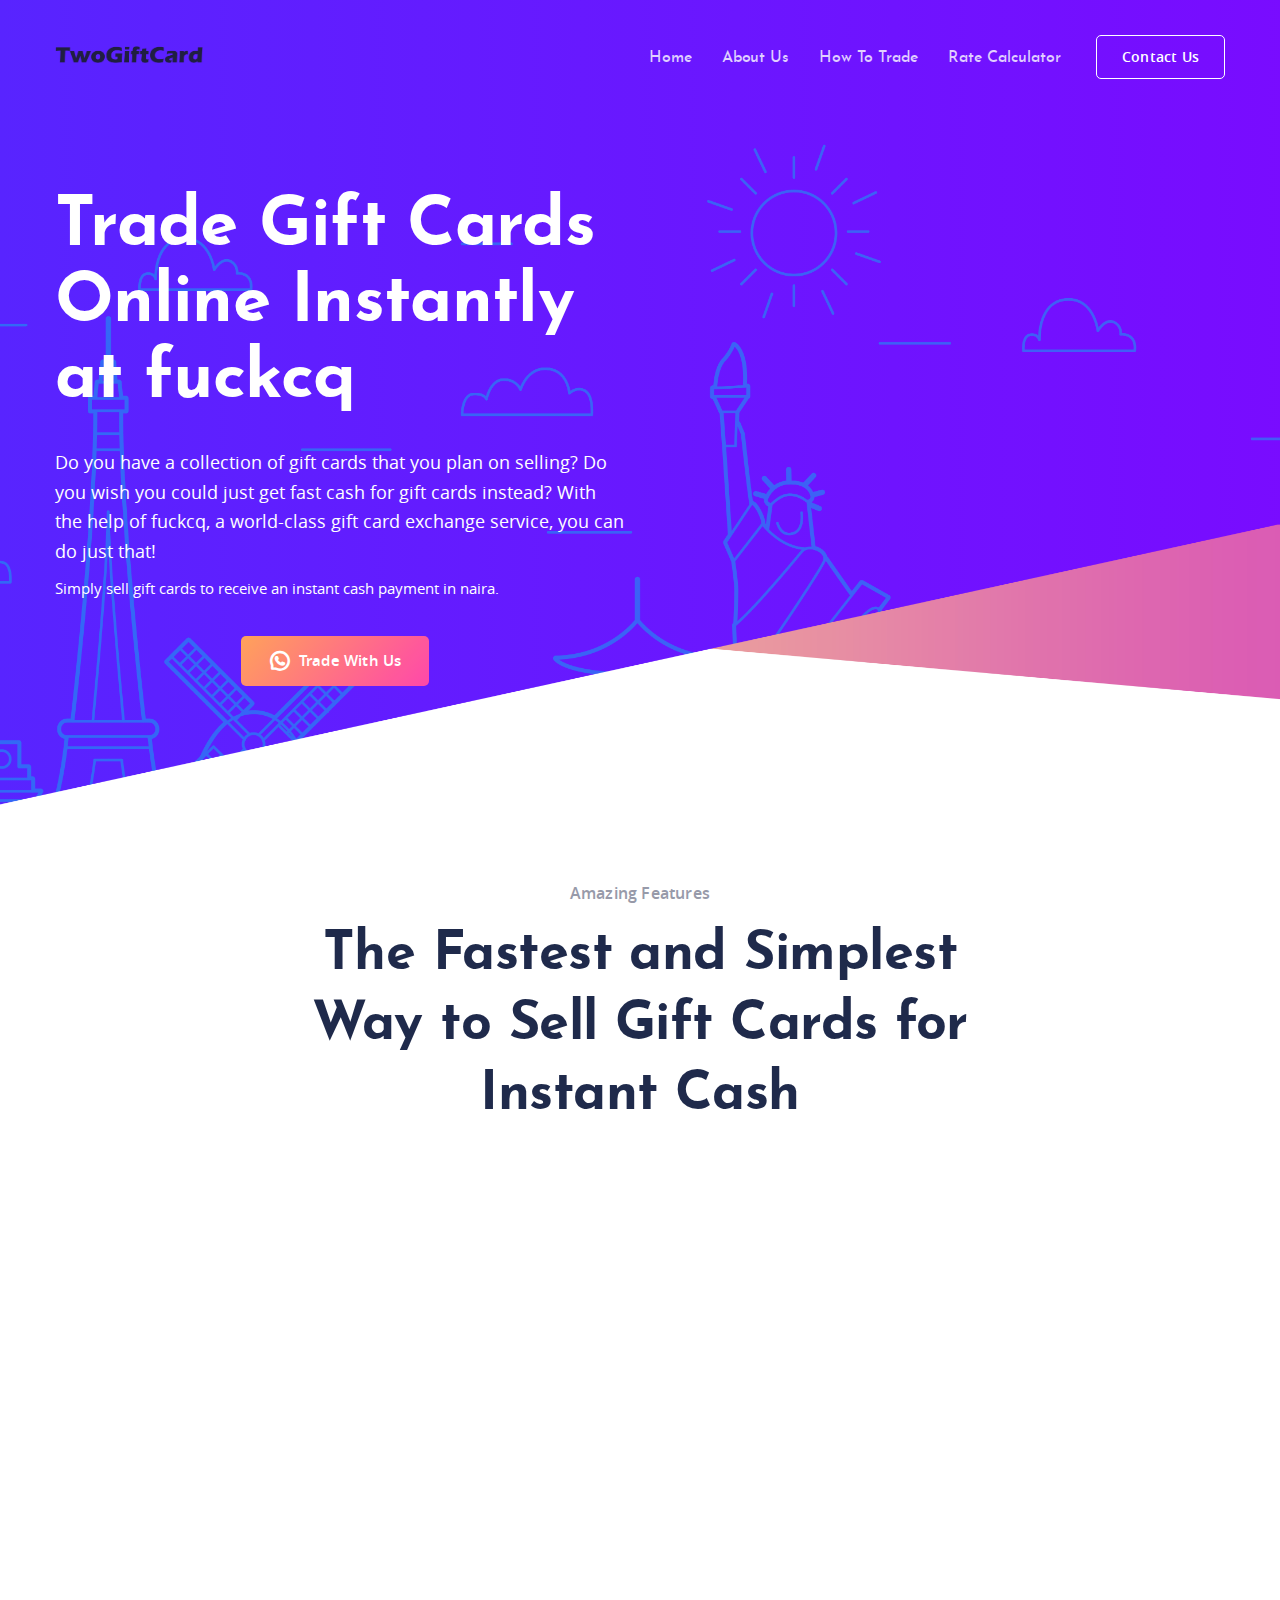
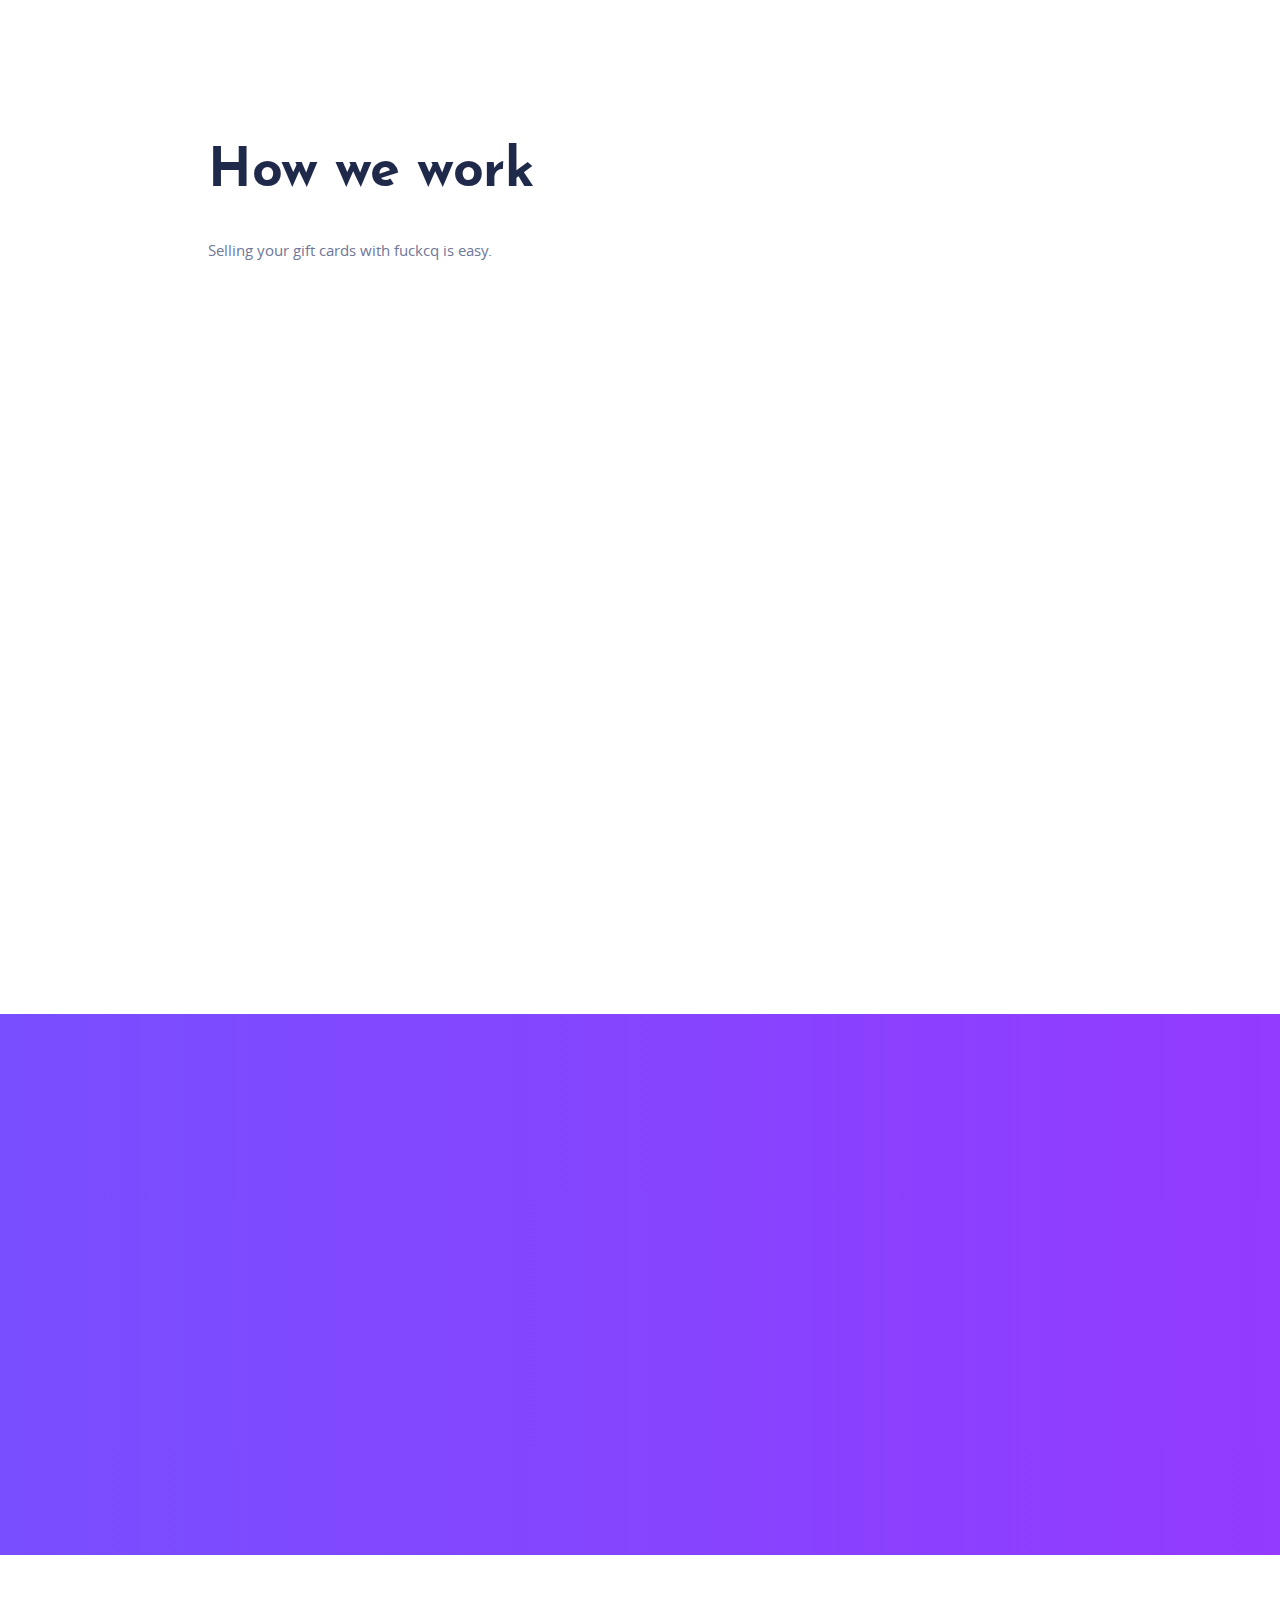
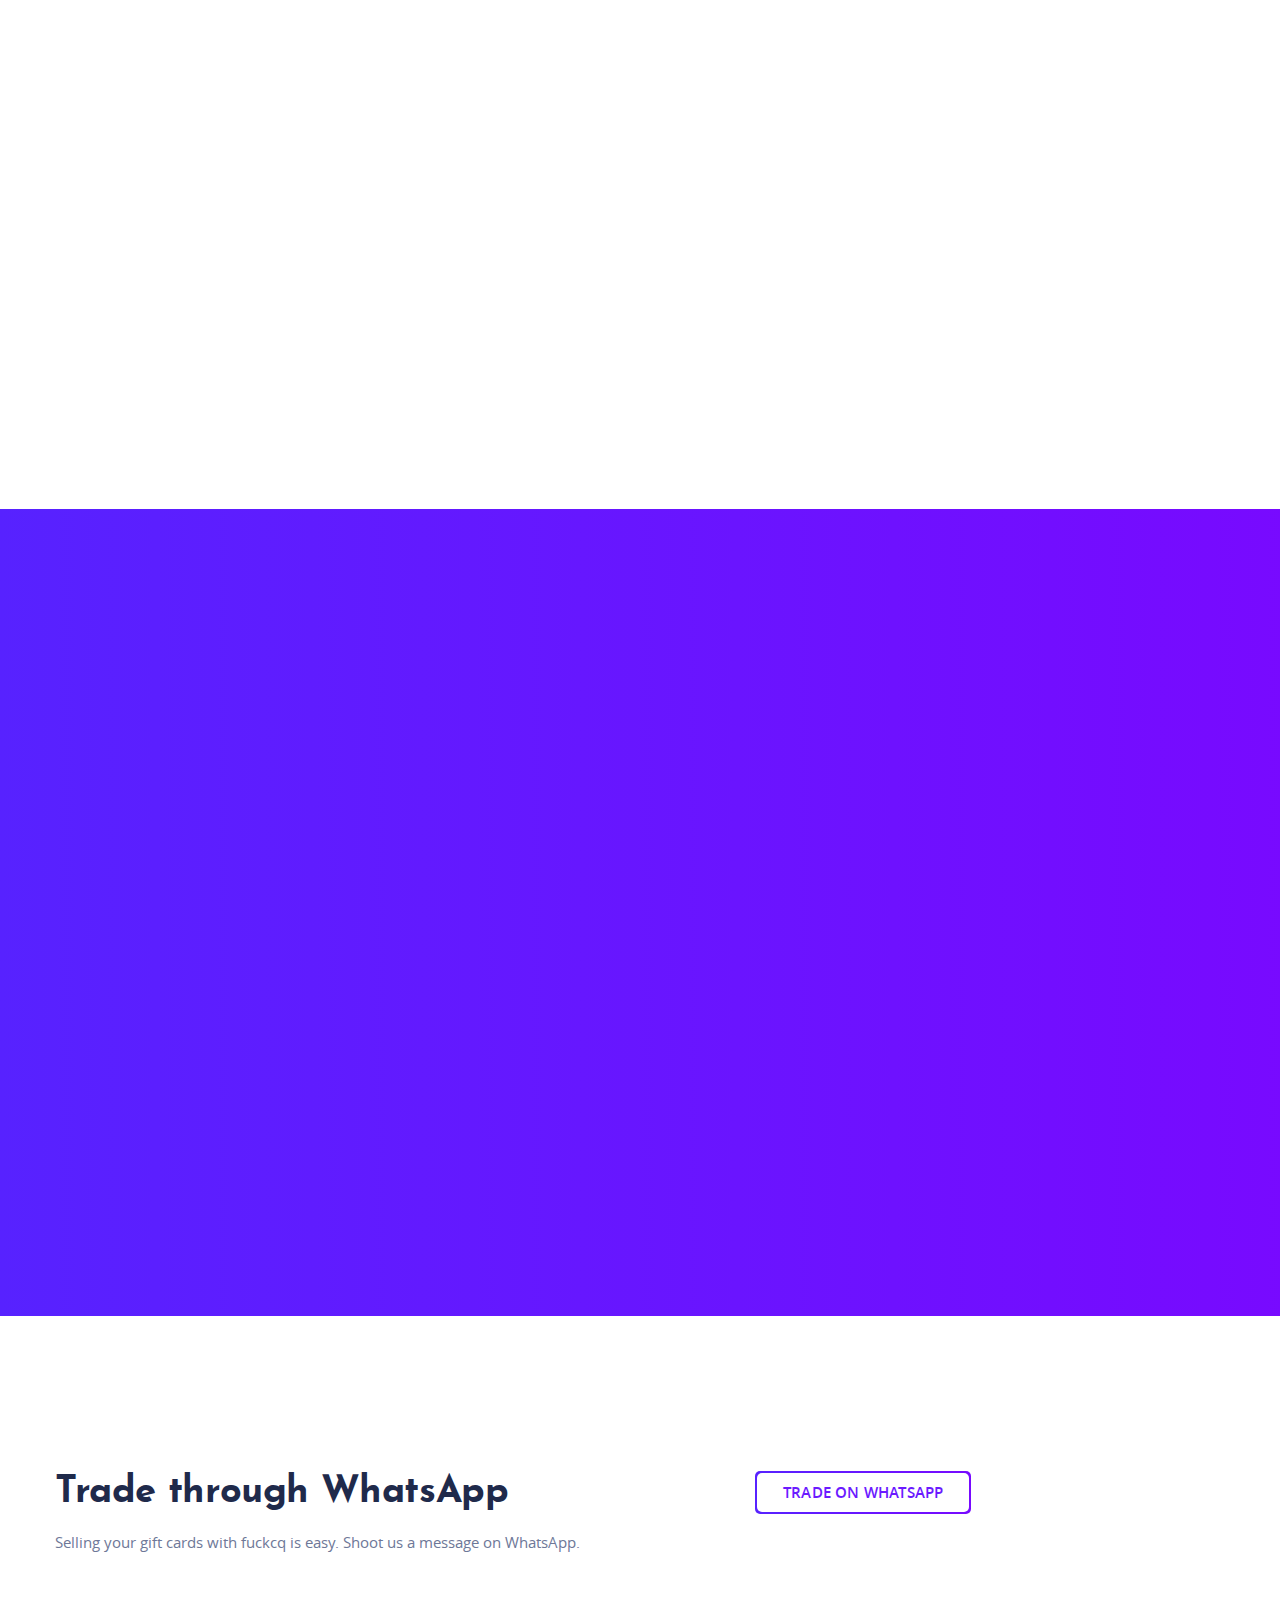
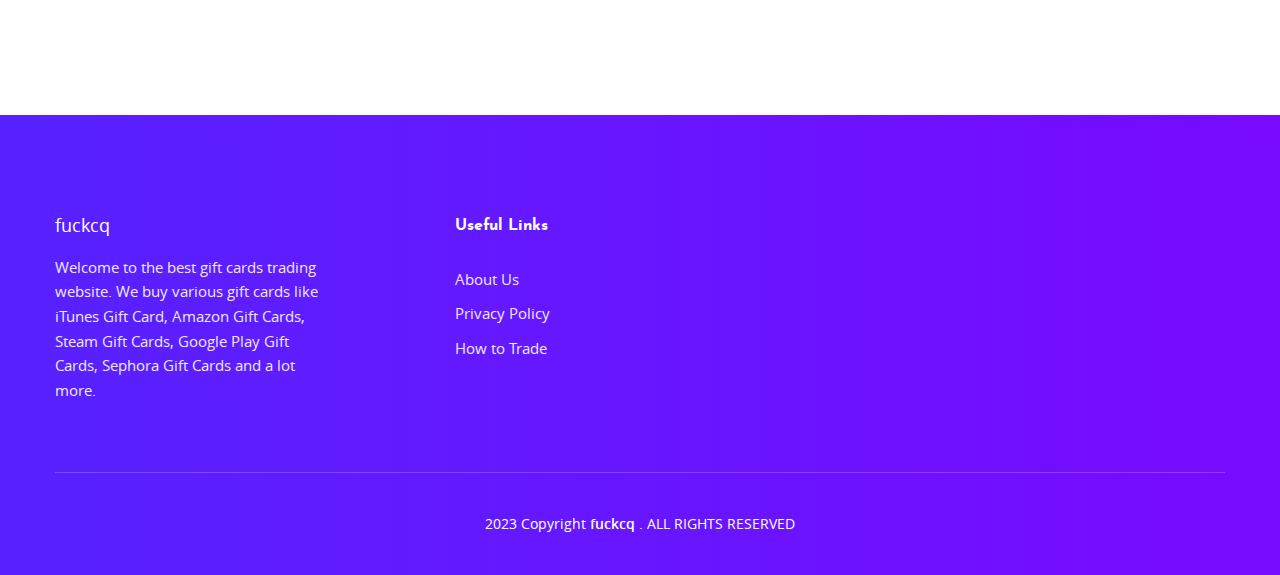
==== index.html @ 1755fe92 "last" ====
<!DOCTYPE html>
<html lang="en">
  <head>
    <title>Best Website to Sell Gift Cards In Nigeria – fuckcq.com</title>
    <meta
      name="description"
      content="Want to sell gift cards in Nigeria for instant cash? Excellent – fuckcq is the best website to trade gift cards online instantly. Simply create an account & get cash."
    />
    <link rel="canonical" href="https://fuckcq.com" />
    <meta charset="utf-8" />
    <meta name="viewport" content="width=device-width, initial-scale=1" />
    <link rel="icon" href="/favicon.ico" />
    <link
      rel="stylesheet"
      type="text/css"
      href="static/css/vendor.bundle.css"
    />
    <link rel="stylesheet" type="text/css" href="static/css/style.css" />
    <link
      rel="stylesheet"
      type="text/css"
      href="static/css/themify-icons.css"
    />
    <link
      rel="stylesheet"
      type="text/css"
      href="static/css/iconfont.css"
    />
  </head>

  <body data-spy="scroll" data-target="#navbar" data-offset="70">
    <!-- Preloader -->
    <div id="preloader">
      <div id="status">&nbsp;</div>
    </div>
    <!--  -->

    <!-- header -->
    <header>
      <!-- navbar -->
      <nav
        id="navbar"
        class="navbar navbar-custom navbar-fixed-top"
        data-spy="affix"
        data-offset-top="70"
      >
        <div class="container">
          <div class="row">
            <!-- Brand and toggle get grouped for better mobile display -->
            <div class="navbar-header page-scroll">
              <button
                type="button"
                class="navbar-toggle"
                data-toggle="collapse"
                data-target="#bs-example-navbar-collapse-1"
              >
                <i class="iconfont icon-bars"></i>
              </button>

              <a
                class="navbar-brand page-scroll logo-light"
                href="https://fuckcq.com"
                ><img alt="" style="height: 40px" src="static/picture/two.png"
              /></a>
              <a
                class="navbar-brand page-scroll logo-clr"
                href="https://fuckcq.com"
                ><img alt="" style="height: 40px" src="static/picture/two.png"
              /></a>
            </div>

            <!-- Collect the nav links, forms, and other content for toggling -->
            <div
              class="collapse navbar-collapse"
              id="bs-example-navbar-collapse-1"
            >
              <div class="right-nav text-right">
                <ul class="nav navbar-nav menu">
                  <li>
                    <a href="/">Home</a>
                  </li>
                  <li>
                    <a href="/about-us.html">About Us</a>
                  </li>
                  <li>
                    <a href="/how-to-trade.html">How To Trade</a>
                  </li>
                  <li>
                    <a href="/rate-calculator.html">Rate Calculator</a>
                  </li>
                </ul>
                <div class="nav-btn">
                  <a
                    href="https://wa.me/message/PPYPFUT46HG2O1"
                    class="btn btn-border"
                    >Contact Us</a
                  >
                </div>
              </div>
            </div>
            <!-- /.navbar-collapse -->
          </div>
        </div>
      </nav>
      <!-- End navbar -->

      <!-- banner -->
      <div id="home" class="hero grdnt-blue style-angle bg-trans-1">
        <div class="container">
          <div class="row hero-content">
            <div class="row">
              <div class="col-sm-6">
                <div class="intro-text light">
                  <h1>Trade Gift Cards Online Instantly at fuckcq</h1>
                  <div class="spce"></div>
                  <p class="large">
                    Do you have a collection of gift cards that you plan on
                    selling? Do you wish you could just get fast cash for gift
                    cards instead? With the help of fuckcq, a world-class
                    gift card exchange service, you can do just that!
                  </p>
                  <p>
                    Simply sell gift cards to receive an instant cash payment in
                    naira.
                  </p>

                  <div
                    class="btn-holder grad-yellow"
                    style="display: flex; justify-content: center"
                  >
                    <a
                      class="btn grdnt-yellow"
                      target="_blank"
                      href="https://wa.me/message/PPYPFUT46HG2O1"
                    >
                      <i class="iconfont icon-whatsapp" aria-hidden="true"></i
                      ><span>Trade with us</span></a
                    
                   >
                  </div>
                </div>
              </div>
            </div>
          </div>
        </div>
      </div>
      <!-- End Banner -->
    </header>
    <!-- End header -->

    <!-- Feature -->
    <section id="feature" class="sec-pad-sm pb-0">
      <div class="container">
        <div
          style="display: flex; justify-content: center; margin-bottom: 15px"
        ></div>
        <div class="row">
          <div
            class="section-text text-center wow animated fadeInUp"
            data-wow-duration="1s"
            data-wow-delay=".2s"
          >
            <p class="meta-head">Amazing Features</p>
            <h3>
              The Fastest and Simplest Way to Sell Gift Cards for Instant Cash
            </h3>
            <div
              style="
                display: flex;
                justify-content: center;
                margin-bottom: 15px;
              "
            ></div>
          </div>
          <div class="items row grad-blue">
            <div class="text-center col-feat shad-item icon-shad">
              <div
                class="col-md-3 col-sm-6 res-margin wow animated fadeInUp"
                data-wow-duration="1.2s"
                data-wow-delay=".2s"
              >
                <div class="item">
                  <div class="icon-md">
                    <span class="ti-layers clr-blue"></span>
                  </div>
                  <div class="spce"></div>
                  <h5>100% Honesty</h5>
                  <p>
                    At fuckcq, integrity is more than just a word. With
                    unparalleled honesty, our agents are determined to providing
                    a fully transparent service to all of our customers.
                  </p>
                </div>
              </div>
              <div
                class="col-md-3 col-sm-6 res-margin wow animated fadeInUp"
                data-wow-duration="1.4s"
                data-wow-delay=".2s"
              >
                <div class="item">
                  <div class="icon-md">
                    <span class="ti-unlock clr-red"></span>
                  </div>
                  <div class="spce"></div>
                  <h5>Smooth Redeem</h5>
                  <p>
                    We offer seamless cash redeeming experience to make sure
                    that you get credited instantly and can access your payment
                    as quickly as possible.
                  </p>
                </div>
              </div>
              <div
                class="col-md-3 col-sm-6 res-margin wow animated fadeInUp"
                data-wow-duration="1.6s"
                data-wow-delay=".2s"
              >
                <div class="item">
                  <div class="icon-md">
                    <span class="ti-time clr-green"></span>
                  </div>
                  <div class="spce"></div>
                  <h5>24/7 Support</h5>
                  <p>
                    We will stay by your side every step of the way to make sure
                    you receive an exceptional customer service experience. Our
                    determined support team is available 24 hours a day, 7 days
                    a week.
                  </p>
                </div>
              </div>
              <div
                class="col-md-3 col-sm-6 res-margin wow animated fadeInUp"
                data-wow-duration="1.8s"
                data-wow-delay=".2s"
              >
                <div class="item">
                  <div class="icon-md clr-cyan">
                    <span class="ti-mobile"></span>
                  </div>
                  <div class="spce"></div>
                  <h5>Communication</h5>
                  <p>
                    We are happy to hear from you, should you have any
                    questions, concerns, or recommendations
                  </p>
                </div>
              </div>
            </div>
          </div>
        </div>
      </div>
    </section>
    <!-- End feature -->

    <!-- Overview -->
    <section id="overview" class="sec-pad-lg">
      <div class="container">
        <div class="row">
          <div class="col-md-10 col-md-offset-1">
            <div
              class="flx-container res-center-sm align-flx-center flx-off-sm row"
            >
              <div class="col-md-5 col-sm-6 res-margin-sm">
                <div class="text">
                  <h3>How we work</h3>
                  <div class="spce"></div>
                  <p>Selling your gift cards with fuckcq is easy.</p>
                  <div class="spce"></div>
                  <div class="right-dir-col grad-blue">
                    <div class="list">
                      <div
                        class="wow animated fadeInUp"
                        data-wow-duration="1s"
                        data-wow-delay=".2s"
                      >
                        <div class="icon-sm clip-txt">
                          <span
                            class="ti-alarm-clock"
                            aria-hidden="true"
                          ></span>
                        </div>
                        <div class="text">
                          <p class="large">
                            <strong>Initiate</strong> To initiate a gift card
                            exchange trade, send us a quick WhatsApp message.
                          </p>
                        </div>
                      </div>
                    </div>
                    <div class="spce"></div>
                    <div class="list">
                      <div
                        class="wow animated fadeInUp"
                        data-wow-duration="1.2s"
                        data-wow-delay=".2s"
                      >
                        <div class="icon-sm clip-txt">
                          <span
                            class="ti-comment-alt"
                            aria-hidden="true"
                          ></span>
                        </div>
                        <div class="text">
                          <p class="large">
                            <strong>Processing</strong> After you initiate the
                            trade, you can sit back and relax while we process
                            your gift cards as quickly as possible, if you
                            require the support or assistance during this
                            process, you can message us on the live chat and a
                            member of our dedicated team will reach out to you
                            within a minute. Once we get in touch, let us know
                            what you need, and your needs will be attended to
                            shortly.
                          </p>
                        </div>
                      </div>
                    </div>
                    <div class="spce"></div>
                    <div class="list">
                      <div
                        class="wow animated fadeInUp"
                        data-wow-duration="1.4s"
                        data-wow-delay=".2s"
                      >
                        <div class="icon-sm clip-txt">
                          <span class="ti-music-alt" aria-hidden="true"></span>
                        </div>
                        <div class="text">
                          <p class="large">
                            <strong>Rates</strong> We offer competitive rates
                            for selling gift cards for cash, rival to nobody
                          </p>
                        </div>
                      </div>
                    </div>
                  </div>
                </div>
              </div>
              <div class="col-sm-6 col-md-5 col-md-offset-1">
                <div
                  class="overview-text wow animated fadeInUp"
                  data-wow-duration="1.2s"
                  data-wow-delay=".2s"
                >
                  <div class="head-bdr">
                    <div class="text grad-blue">
                      <h3>Gift Card Exchange</h3>
                      <p>
                        Whether you are looking to sell gift cards for Amazon,
                        iTunes, Google Play, Sephora, or anything else, our 24/7
                        support team will guide you through the buying and
                        selling process every step of the way.
                      </p>
                      <div class="spce"></div>
                      <div class="row">
                        <div class="col-sm-4">
                          <div class="item text-center">
                            <div class="icon-sm">
                              <span class="ti-comments clip-txt"></span>
                            </div>
                            <h6>Amazon Gift Cards</h6>
                          </div>
                        </div>
                        <div class="col-sm-4">
                          <div class="item text-center">
                            <div class="icon-sm">
                              <span class="ti-control-play clip-txt"></span>
                            </div>
                            <h6>Google Play Gift Cards</h6>
                          </div>
                        </div>
                        <div class="col-sm-4">
                          <div class="item text-center">
                            <div class="icon-sm">
                              <span class="ti-headphone clip-txt"></span>
                            </div>
                            <h6>iTunes Gift Cards</h6>
                          </div>
                        </div>
                        <div class="col-sm-4">
                          <div class="item text-center">
                            <div class="icon-sm">
                              <span
                                class="ti-arrow-circle-right clip-txt"
                              ></span>
                            </div>
                            <h6>Sephora Gift Cards</h6>
                          </div>
                        </div>
                        <div class="col-sm-4">
                          <div class="item text-center">
                            <div class="icon-sm">
                              <span class="ti-apple clip-txt"></span>
                            </div>
                            <h6>Apple Gift Cards</h6>
                          </div>
                        </div>
                        <div class="col-sm-4">
                          <div class="item text-center">
                            <div class="icon-sm">
                              <span class="ti-credit-card clip-txt"></span>
                            </div>
                            <h6>etc</h6>
                          </div>
                        </div>
                      </div>
                    </div>
                  </div>
                </div>
              </div>
            </div>
          </div>
        </div>
      </div>
    </section>
    <!-- // -->

    <!-- video -->
    <section
      class="grdnt-blue parallaxie overly"
      style="background: url('static/images/bg-parallax.jpg')"
    >
      <div class="container sec-pad-lg">
        <div
          class="row wow animated fadeInUp"
          data-wow-duration="1s"
          data-wow-delay=".1s"
        >
          <div class="spce"></div>
          <div class="text-center light">
            <h3>How It Works?</h3>
          </div>
          <div class="col-md-8 col-md-offset-2 sec-pad-sm pb-0 light">
            <div class="row">
              <div class="col-sm-3 col-xs-6 res-margin-sm">
                <div class="item text-center">
                  <div class="icon-sm">
                    <span class="ti-email"></span>
                  </div>
                  <h6>Contact Us</h6>
                </div>
              </div>
              <div class="col-sm-3 col-xs-6 res-margin-sm">
                <div class="item text-center">
                  <div class="icon-sm">
                    <span class="ti-power-off"></span>
                  </div>
                  <h6>Place Order</h6>
                </div>
              </div>
              <div class="col-sm-3 col-xs-6 res-margin-sm">
                <div class="item text-center">
                  <div class="icon-sm">
                    <span class="ti-comments-smiley"></span>
                  </div>
                  <h6>Wait</h6>
                </div>
              </div>
              <div class="col-sm-3 col-xs-6 res-margin-sm">
                <div class="item text-center">
                  <div class="icon-sm">
                    <span class="ti-rocket"></span>
                  </div>
                  <h6>Get Payment</h6>
                </div>
              </div>
            </div>
          </div>
        </div>
      </div>
    </section>
    <!-- End video -->

    <!-- FAQS-->
    <section class="sec-pad pt-3 grad-blue">
      <div class="container">
        <div class="row">
          <div class="row">
            <div
              class="text col-md-5 res-margin wow animated fadeInUp"
              data-wow-duration="1s"
              data-wow-delay=".2s"
            >
              <div class="head-bdr">
                <div class="text">
                  <h4>Frequently asked quetions</h4>
                  <p class="large">Get answers to your question</p>
                </div>
              </div>
            </div>
            <div
              class="col-md-6 col-md-offset-1 faq wow animated fadeInUp"
              data-wow-duration="1.2s"
              data-wow-delay=".2s"
            >
              <div
                class="panel-group res-margin"
                id="accordion"
                role="tablist"
                aria-multiselectable="true"
              >
                <div class="panel panel-default">
                  <div class="panel-heading" role="tab" id="headingOne">
                    <h4 class="panel-title">
                      <a
                        role="button"
                        data-toggle="collapse"
                        data-parent="#accordion"
                        href="#collapseOne"
                        aria-expanded="true"
                        aria-controls="collapseOne"
                        class=""
                      >
                        <i class="more-less glyphicon glyphicon-minus"></i>
                        What gift cards can I sell?
                      </a>
                    </h4>
                  </div>
                  <div
                    id="collapseOne"
                    class="panel-collapse collapse in"
                    role="tabpanel"
                    aria-labelledby="headingOne"
                  >
                    <div class="panel-body">
                      <p>
                        You can sell any gift card, including gift cards for
                        Amazon, eBay, iTunes, Sephora, JCPenny, Nordstrom, Apple
                        Store, Google Play, Steam Wallet, Saks Fifth, Vanilla,
                        Walmart, and more!
                      </p>
                    </div>
                  </div>
                </div>
                <div class="panel panel-default">
                  <div class="panel-heading" role="tab" id="headingTwo">
                    <h4 class="panel-title">
                      <a
                        role="button"
                        data-toggle="collapse"
                        data-parent="#accordion"
                        href="#collapseTwo"
                        aria-expanded="true"
                        aria-controls="collapseOne"
                        class="collapsed"
                      >
                        <i class="more-less glyphicon glyphicon-plus"></i>
                        How soon will I receive my money after trading a gift
                        card?
                      </a>
                    </h4>
                  </div>
                  <div
                    id="collapseTwo"
                    class="panel-collapse collapse"
                    role="tabpanel"
                    aria-labelledby="headingTwo"
                  >
                    <div class="panel-body">
                      <p>
                        We aim to complete all the trades as soon as possible,
                        and all the payments are sent directly to your naira
                        bank account right after the trade is successfully
                        completed. However, certain types of gift cards (for
                        example, gift cards for Nordstrom, Sephora, and Apple
                        Store) take a little longer to use.
                      </p>
                    </div>
                  </div>
                </div>
                <div class="panel panel-default">
                  <div class="panel-heading" role="tab" id="headingThree">
                    <h4 class="panel-title">
                      <a
                        role="button"
                        data-toggle="collapse"
                        data-parent="#accordion"
                        href="#collapseThree"
                        aria-expanded="true"
                        aria-controls="collapseOne"
                        class="collapsed"
                      >
                        <i class="more-less glyphicon glyphicon-plus"></i>
                        How Can I Trust This?
                      </a>
                    </h4>
                  </div>
                  <div
                    id="collapseThree"
                    class="panel-collapse collapse"
                    role="tabpanel"
                    aria-labelledby="headingThree"
                  >
                    <div class="panel-body">
                      <p>
                        At fuckcq, we place an emphasis on unparalleled
                        integrity and quality of work. We are a team of highly
                        skilled and experienced professionals, and our expertise
                        has been recognized by several newspapers and prominent
                        social media accounts. You can review our home page to
                        learn more.
                      </p>
                    </div>
                  </div>
                </div>
              </div>
            </div>
          </div>
        </div>
      </div>
    </section>
    <!--  -->

    <!-- Testimonial -->
    <section class="sec-pad-lg grdnt-blue">
      <div class="container">
        <div class="section-text text-center light">
          <div
            class="section-text text-center wow animated fadeInUp"
            data-wow-duration="1s"
            data-wow-delay=".2s"
          >
            <p class="meta-head">Testimonial</p>
            <h3>50k+ users love our platform.</h3>
          </div>
        </div>
        <div
          class="owl-carousel col-md-8 col-md-offset-2 quote wow animated fadeInUp"
          data-wow-duration="1.2s"
          data-wow-delay=".2s"
        >
          <div class="quote-item">
            <div class="quote-text bg-gray">
              <div class="rating">
                <ul class="rating-list">
                  <li><i class="icon iconfont icon-star" aria-hidden="true"></i></li>
                  <li><i class="icon iconfont icon-star" aria-hidden="true"></i></li>
                  <li><i class="icon iconfont icon-star" aria-hidden="true"></i></li>
                  <li><i class="icon iconfont icon-star" aria-hidden="true"></i></li>
                  <li><i class="icon iconfont icon-star" aria-hidden="true"></i></li>
                  <li>
                    <p>(5)</p>
                  </li>
                </ul>
              </div>
              <p>
                “I had the best experience in trading my iTunes gift cards with
                these guys, I am surely going to turn them into my personal
                loader.”
              </p>
              <div class="spce"></div>
              <div class="profile clearfix">
                <h6 class="heading">Bucheee</h6>
                <p>Trader</p>
              </div>
            </div>
            <div class="profile-img">
              <img alt="" src="static/picture/profile-img.jpg" />
            </div>
          </div>
          <div class="quote-item">
            <div class="quote-text bg-gray">
              <div class="rating">
                <ul class="rating-list">
                  <li><i class="icon iconfont icon-star" aria-hidden="true"></i></li>
                  <li><i class="icon iconfont icon-star" aria-hidden="true"></i></li>
                  <li><i class="icon iconfont icon-star" aria-hidden="true"></i></li>
                  <li><i class="icon iconfont icon-star" aria-hidden="true"></i></li>
                  <li><i class="icon iconfont icon-star" aria-hidden="true"></i></li>
                  <li>
                    <p>(5)</p>
                  </li>
                </ul>
              </div>
              <p>
                “This is the best exchangers ever, i have tried paxful several
                times but to no avail, You definitely deserve a thumbs up.
                Highly recommended. ”
              </p>
              <div class="spce"></div>
              <div class="profile clearfix">
                <h6 class="heading">Tomade</h6>
                <p>Trader</p>
              </div>
            </div>
            <div class="profile-img">
              <img alt="" src="static/picture/profile-img-2.jpg" />
            </div>
          </div>
          <div class="quote-item">
            <div class="quote-text bg-gray">
              <div class="rating">
                <ul class="rating-list">
                  <li><i class="icon iconfont icon-star" aria-hidden="true"></i></li>
                  <li><i class="icon iconfont icon-star" aria-hidden="true"></i></li>
                  <li><i class="icon iconfont icon-star" aria-hidden="true"></i></li>
                  <li><i class="icon iconfont icon-star" aria-hidden="true"></i></li>
                  <li><i class="icon iconfont icon-star" aria-hidden="true"></i></li>
                  <li>
                    <p>(5)</p>
                  </li>
                </ul>
              </div>
              <p>
                “What i love about you guys is the fact that you are quick to
                respond and pay attention to details, I will definitely keep
                more cards coming. Thanks for the effort you put in. ”
              </p>
              <div class="spce"></div>
              <div class="profile clearfix">
                <h6 class="heading">Adebayo Femi</h6>
                <p>Trader</p>
              </div>
            </div>
            <div class="profile-img">
              <img alt="" src="static/picture/profile-img-3.jpg" />
            </div>
          </div>
        </div>
      </div>
    </section>
    <!-- End testimonial -->

    <!-- download-section -->
    <section>
      <div class="sec-pad-lg" data-stellar-background-ratio="0.5">
        <div class="container">
          <div class="row">
            <div class="row justify-content-around align-items-center">
              <div class="col-md-7">
                <div class="subscribe-content">
                  <h4 class="mb-1">Trade through WhatsApp</h4>
                  <p>
                    Selling your gift cards with fuckcq is easy. Shoot us a
                    message on WhatsApp.
                  </p>
                </div>
              </div>
              <div class="col-md-4">
                <div class="text-lg-right text-sm-left">
                  <a
                    target="_blank"
                    href="https://wa.me/message/PPYPFUT46HG2O1"
                    class="btn grdnt-blue fill"
                    ><span class="clip-txt">TRADE ON WHATSAPP</span></a
                  >
                </div>
              </div>
            </div>
          </div>
        </div>
      </div>
    </section>
    <!-- End download-section -->

    <!-- faq -->

    <!--Footer  -->
    <footer class="footer-wrapper pb-0 grdnt-blue sec-pad light">
      <div class="container footer-content">
        <div class="row">
          <div class="row footer-widget">
            <div class="col-md-3 col-sm-6 res-margin">
              <a class="navbar-brand" href="#"><span>fuckcq</span></a>
              <div class="spce"></div>
              <p>
                Welcome to the best gift cards trading website. We buy various
                gift cards like iTunes Gift Card, Amazon Gift Cards, Steam Gift
                Cards, Google Play Gift Cards, Sephora Gift Cards and a lot
                more.
              </p>
            </div>
            <div class="col-md-2 col-sm-6 col-md-offset-1 res-margin">
              <h6>Useful Links</h6>
              <div class="spce"></div>
              <ul>
                <li><a href="/about-us.html">About Us</a></li>
                <li>
                  <a href="/privacy.html">Privacy Policy</a>
                </li>
                <li>
                  <a href="/how-to-trade.html">How to Trade</a>
                </li>
              </ul>
            </div>
          </div>
          <div class="spce md"></div>
          <div class="spce"></div>
          <div class="copyright text-center light">
            2023 Copyright <strong>fuckcq</strong> . ALL RIGHTS RESERVED
          </div>
        </div>
      </div>
    </footer>
    <!-- End Footer -->

    <!-- script -->
    <script src="static/js/vendor.bundle.js"></script>
    <script src="static/js/script.js"></script>
  <!-- Cloudflare Pages Analytics --><script defer src='static/js/beacon.min.js' data-cf-beacon='{"token": "79a20c894bab469280f5611bac0e7181"}'></script><!-- Cloudflare Pages Analytics --></body>
</html>
---- static/css/vendor.bundle.css ----
@charset "UTF-8";
/*!* animate.css -http://daneden.me/animate * Version - 3.5.2 * Licensed under the MIT license - http://opensource.org/licenses/MIT*
 * Copyright (c) 2017 Daniel Eden */
.animated{animation-duration:1s;animation-fill-mode:both}.animated.infinite{animation-iteration-count:infinite}.animated.hinge{animation-duration:2s}.animated.bounceIn,.animated.bounceOut,.animated.flipOutX,.animated.flipOutY{animation-duration:.75s}@keyframes bounce{0%,20%,53%,80%,to{animation-timing-function:cubic-bezier(.215,.61,.355,1);transform:translateZ(0)}40%,43%{animation-timing-function:cubic-bezier(.755,.05,.855,.06);transform:translate3d(0,-30px,0)}70%{animation-timing-function:cubic-bezier(.755,.05,.855,.06);transform:translate3d(0,-15px,0)}90%{transform:translate3d(0,-4px,0)}}.bounce{animation-name:bounce;transform-origin:center bottom}@keyframes flash{0%,50%,to{opacity:1}25%,75%{opacity:0}}.flash{animation-name:flash}@keyframes pulse{0%{transform:scaleX(1)}50%{transform:scale3d(1.05,1.05,1.05)}to{transform:scaleX(1)}}.pulse{animation-name:pulse}@keyframes rubberBand{0%{transform:scaleX(1)}30%{transform:scale3d(1.25,.75,1)}40%{transform:scale3d(.75,1.25,1)}50%{transform:scale3d(1.15,.85,1)}65%{transform:scale3d(.95,1.05,1)}75%{transform:scale3d(1.05,.95,1)}to{transform:scaleX(1)}}.rubberBand{animation-name:rubberBand}@keyframes shake{0%,to{transform:translateZ(0)}10%,30%,50%,70%,90%{transform:translate3d(-10px,0,0)}20%,40%,60%,80%{transform:translate3d(10px,0,0)}}.shake{animation-name:shake}@keyframes headShake{0%{transform:translateX(0)}6.5%{transform:translateX(-6px) rotateY(-9deg)}18.5%{transform:translateX(5px) rotateY(7deg)}31.5%{transform:translateX(-3px) rotateY(-5deg)}43.5%{transform:translateX(2px) rotateY(3deg)}50%{transform:translateX(0)}}.headShake{animation-timing-function:ease-in-out;animation-name:headShake}@keyframes swing{20%{transform:rotate(15deg)}40%{transform:rotate(-10deg)}60%{transform:rotate(5deg)}80%{transform:rotate(-5deg)}to{transform:rotate(0deg)}}.swing{transform-origin:top center;animation-name:swing}@keyframes tada{0%{transform:scaleX(1)}10%,20%{transform:scale3d(.9,.9,.9) rotate(-3deg)}30%,50%,70%,90%{transform:scale3d(1.1,1.1,1.1) rotate(3deg)}40%,60%,80%{transform:scale3d(1.1,1.1,1.1) rotate(-3deg)}to{transform:scaleX(1)}}.tada{animation-name:tada}@keyframes wobble{0%{transform:none}15%{transform:translate3d(-25%,0,0) rotate(-5deg)}30%{transform:translate3d(20%,0,0) rotate(3deg)}45%{transform:translate3d(-15%,0,0) rotate(-3deg)}60%{transform:translate3d(10%,0,0) rotate(2deg)}75%{transform:translate3d(-5%,0,0) rotate(-1deg)}to{transform:none}}.wobble{animation-name:wobble}@keyframes jello{0%,11.1%,to{transform:none}22.2%{transform:skewX(-12.5deg) skewY(-12.5deg)}33.3%{transform:skewX(6.25deg) skewY(6.25deg)}44.4%{transform:skewX(-3.125deg) skewY(-3.125deg)}55.5%{transform:skewX(1.5625deg) skewY(1.5625deg)}66.6%{transform:skewX(-.78125deg) skewY(-.78125deg)}77.7%{transform:skewX(.390625deg) skewY(.390625deg)}88.8%{transform:skewX(-.1953125deg) skewY(-.1953125deg)}}.jello{animation-name:jello;transform-origin:center}@keyframes bounceIn{0%,20%,40%,60%,80%,to{animation-timing-function:cubic-bezier(.215,.61,.355,1)}0%{opacity:0;transform:scale3d(.3,.3,.3)}20%{transform:scale3d(1.1,1.1,1.1)}40%{transform:scale3d(.9,.9,.9)}60%{opacity:1;transform:scale3d(1.03,1.03,1.03)}80%{transform:scale3d(.97,.97,.97)}to{opacity:1;transform:scaleX(1)}}.bounceIn{animation-name:bounceIn}@keyframes bounceInDown{0%,60%,75%,90%,to{animation-timing-function:cubic-bezier(.215,.61,.355,1)}0%{opacity:0;transform:translate3d(0,-3000px,0)}60%{opacity:1;transform:translate3d(0,25px,0)}75%{transform:translate3d(0,-10px,0)}90%{transform:translate3d(0,5px,0)}to{transform:none}}.bounceInDown{animation-name:bounceInDown}@keyframes bounceInLeft{0%,60%,75%,90%,to{animation-timing-function:cubic-bezier(.215,.61,.355,1)}0%{opacity:0;transform:translate3d(-3000px,0,0)}60%{opacity:1;transform:translate3d(25px,0,0)}75%{transform:translate3d(-10px,0,0)}90%{transform:translate3d(5px,0,0)}to{transform:none}}.bounceInLeft{animation-name:bounceInLeft}@keyframes bounceInRight{0%,60%,75%,90%,to{animation-timing-function:cubic-bezier(.215,.61,.355,1)}0%{opacity:0;transform:translate3d(3000px,0,0)}60%{opacity:1;transform:translate3d(-25px,0,0)}75%{transform:translate3d(10px,0,0)}90%{transform:translate3d(-5px,0,0)}to{transform:none}}.bounceInRight{animation-name:bounceInRight}@keyframes bounceInUp{0%,60%,75%,90%,to{animation-timing-function:cubic-bezier(.215,.61,.355,1)}0%{opacity:0;transform:translate3d(0,3000px,0)}60%{opacity:1;transform:translate3d(0,-20px,0)}75%{transform:translate3d(0,10px,0)}90%{transform:translate3d(0,-5px,0)}to{transform:translateZ(0)}}.bounceInUp{animation-name:bounceInUp}@keyframes bounceOut{20%{transform:scale3d(.9,.9,.9)}50%,55%{opacity:1;transform:scale3d(1.1,1.1,1.1)}to{opacity:0;transform:scale3d(.3,.3,.3)}}.bounceOut{animation-name:bounceOut}@keyframes bounceOutDown{20%{transform:translate3d(0,10px,0)}40%,45%{opacity:1;transform:translate3d(0,-20px,0)}to{opacity:0;transform:translate3d(0,2000px,0)}}.bounceOutDown{animation-name:bounceOutDown}@keyframes bounceOutLeft{20%{opacity:1;transform:translate3d(20px,0,0)}to{opacity:0;transform:translate3d(-2000px,0,0)}}.bounceOutLeft{animation-name:bounceOutLeft}@keyframes bounceOutRight{20%{opacity:1;transform:translate3d(-20px,0,0)}to{opacity:0;transform:translate3d(2000px,0,0)}}.bounceOutRight{animation-name:bounceOutRight}@keyframes bounceOutUp{20%{transform:translate3d(0,-10px,0)}40%,45%{opacity:1;transform:translate3d(0,20px,0)}to{opacity:0;transform:translate3d(0,-2000px,0)}}.bounceOutUp{animation-name:bounceOutUp}@keyframes fadeIn{0%{opacity:0}to{opacity:1}}.fadeIn{animation-name:fadeIn}@keyframes fadeInDown{0%{opacity:0;transform:translate3d(0,-100%,0)}to{opacity:1;transform:none}}.fadeInDown{animation-name:fadeInDown}@keyframes fadeInDownBig{0%{opacity:0;transform:translate3d(0,-2000px,0)}to{opacity:1;transform:none}}.fadeInDownBig{animation-name:fadeInDownBig}@keyframes fadeInLeft{0%{opacity:0;transform:translate3d(-100%,0,0)}to{opacity:1;transform:none}}.fadeInLeft{animation-name:fadeInLeft}@keyframes fadeInLeftBig{0%{opacity:0;transform:translate3d(-2000px,0,0)}to{opacity:1;transform:none}}.fadeInLeftBig{animation-name:fadeInLeftBig}@keyframes fadeInRight{0%{opacity:0;transform:translate3d(100%,0,0)}to{opacity:1;transform:none}}.fadeInRight{animation-name:fadeInRight}@keyframes fadeInRightBig{0%{opacity:0;transform:translate3d(2000px,0,0)}to{opacity:1;transform:none}}.fadeInRightBig{animation-name:fadeInRightBig}@keyframes fadeInUp{0%{opacity:0;transform:translate3d(0,100%,0)}to{opacity:1;transform:none}}.fadeInUp{animation-name:fadeInUp}@keyframes fadeInUpBig{0%{opacity:0;transform:translate3d(0,2000px,0)}to{opacity:1;transform:none}}.fadeInUpBig{animation-name:fadeInUpBig}@keyframes fadeOut{0%{opacity:1}to{opacity:0}}.fadeOut{animation-name:fadeOut}@keyframes fadeOutDown{0%{opacity:1}to{opacity:0;transform:translate3d(0,100%,0)}}.fadeOutDown{animation-name:fadeOutDown}@keyframes fadeOutDownBig{0%{opacity:1}to{opacity:0;transform:translate3d(0,2000px,0)}}.fadeOutDownBig{animation-name:fadeOutDownBig}@keyframes fadeOutLeft{0%{opacity:1}to{opacity:0;transform:translate3d(-100%,0,0)}}.fadeOutLeft{animation-name:fadeOutLeft}@keyframes fadeOutLeftBig{0%{opacity:1}to{opacity:0;transform:translate3d(-2000px,0,0)}}.fadeOutLeftBig{animation-name:fadeOutLeftBig}@keyframes fadeOutRight{0%{opacity:1}to{opacity:0;transform:translate3d(100%,0,0)}}.fadeOutRight{animation-name:fadeOutRight}@keyframes fadeOutRightBig{0%{opacity:1}to{opacity:0;transform:translate3d(2000px,0,0)}}.fadeOutRightBig{animation-name:fadeOutRightBig}@keyframes fadeOutUp{0%{opacity:1}to{opacity:0;transform:translate3d(0,-100%,0)}}.fadeOutUp{animation-name:fadeOutUp}@keyframes fadeOutUpBig{0%{opacity:1}to{opacity:0;transform:translate3d(0,-2000px,0)}}.fadeOutUpBig{animation-name:fadeOutUpBig}@keyframes flip{0%{transform:perspective(400px) rotateY(-1turn);animation-timing-function:ease-out}40%{transform:perspective(400px) translateZ(150px) rotateY(-190deg);animation-timing-function:ease-out}50%{transform:perspective(400px) translateZ(150px) rotateY(-170deg);animation-timing-function:ease-in}80%{transform:perspective(400px) scale3d(.95,.95,.95);animation-timing-function:ease-in}to{transform:perspective(400px);animation-timing-function:ease-in}}.animated.flip{-webkit-backface-visibility:visible;backface-visibility:visible;animation-name:flip}@keyframes flipInX{0%{transform:perspective(400px) rotateX(90deg);animation-timing-function:ease-in;opacity:0}40%{transform:perspective(400px) rotateX(-20deg);animation-timing-function:ease-in}60%{transform:perspective(400px) rotateX(10deg);opacity:1}80%{transform:perspective(400px) rotateX(-5deg)}to{transform:perspective(400px)}}.flipInX{-webkit-backface-visibility:visible!important;backface-visibility:visible!important;animation-name:flipInX}@keyframes flipInY{0%{transform:perspective(400px) rotateY(90deg);animation-timing-function:ease-in;opacity:0}40%{transform:perspective(400px) rotateY(-20deg);animation-timing-function:ease-in}60%{transform:perspective(400px) rotateY(10deg);opacity:1}80%{transform:perspective(400px) rotateY(-5deg)}to{transform:perspective(400px)}}.flipInY{-webkit-backface-visibility:visible!important;backface-visibility:visible!important;animation-name:flipInY}@keyframes flipOutX{0%{transform:perspective(400px)}30%{transform:perspective(400px) rotateX(-20deg);opacity:1}to{transform:perspective(400px) rotateX(90deg);opacity:0}}.flipOutX{animation-name:flipOutX;-webkit-backface-visibility:visible!important;backface-visibility:visible!important}@keyframes flipOutY{0%{transform:perspective(400px)}30%{transform:perspective(400px) rotateY(-15deg);opacity:1}to{transform:perspective(400px) rotateY(90deg);opacity:0}}.flipOutY{-webkit-backface-visibility:visible!important;backface-visibility:visible!important;animation-name:flipOutY}@keyframes lightSpeedIn{0%{transform:translate3d(100%,0,0) skewX(-30deg);opacity:0}60%{transform:skewX(20deg);opacity:1}80%{transform:skewX(-5deg);opacity:1}to{transform:none;opacity:1}}.lightSpeedIn{animation-name:lightSpeedIn;animation-timing-function:ease-out}@keyframes lightSpeedOut{0%{opacity:1}to{transform:translate3d(100%,0,0) skewX(30deg);opacity:0}}.lightSpeedOut{animation-name:lightSpeedOut;animation-timing-function:ease-in}@keyframes rotateIn{0%{transform-origin:center;transform:rotate(-200deg);opacity:0}to{transform-origin:center;transform:none;opacity:1}}.rotateIn{animation-name:rotateIn}@keyframes rotateInDownLeft{0%{transform-origin:left bottom;transform:rotate(-45deg);opacity:0}to{transform-origin:left bottom;transform:none;opacity:1}}.rotateInDownLeft{animation-name:rotateInDownLeft}@keyframes rotateInDownRight{0%{transform-origin:right bottom;transform:rotate(45deg);opacity:0}to{transform-origin:right bottom;transform:none;opacity:1}}.rotateInDownRight{animation-name:rotateInDownRight}@keyframes rotateInUpLeft{0%{transform-origin:left bottom;transform:rotate(45deg);opacity:0}to{transform-origin:left bottom;transform:none;opacity:1}}.rotateInUpLeft{animation-name:rotateInUpLeft}@keyframes rotateInUpRight{0%{transform-origin:right bottom;transform:rotate(-90deg);opacity:0}to{transform-origin:right bottom;transform:none;opacity:1}}.rotateInUpRight{animation-name:rotateInUpRight}@keyframes rotateOut{0%{transform-origin:center;opacity:1}to{transform-origin:center;transform:rotate(200deg);opacity:0}}.rotateOut{animation-name:rotateOut}@keyframes rotateOutDownLeft{0%{transform-origin:left bottom;opacity:1}to{transform-origin:left bottom;transform:rotate(45deg);opacity:0}}.rotateOutDownLeft{animation-name:rotateOutDownLeft}@keyframes rotateOutDownRight{0%{transform-origin:right bottom;opacity:1}to{transform-origin:right bottom;transform:rotate(-45deg);opacity:0}}.rotateOutDownRight{animation-name:rotateOutDownRight}@keyframes rotateOutUpLeft{0%{transform-origin:left bottom;opacity:1}to{transform-origin:left bottom;transform:rotate(-45deg);opacity:0}}.rotateOutUpLeft{animation-name:rotateOutUpLeft}@keyframes rotateOutUpRight{0%{transform-origin:right bottom;opacity:1}to{transform-origin:right bottom;transform:rotate(90deg);opacity:0}}.rotateOutUpRight{animation-name:rotateOutUpRight}@keyframes hinge{0%{transform-origin:top left;animation-timing-function:ease-in-out}20%,60%{transform:rotate(80deg);transform-origin:top left;animation-timing-function:ease-in-out}40%,80%{transform:rotate(60deg);transform-origin:top left;animation-timing-function:ease-in-out;opacity:1}to{transform:translate3d(0,700px,0);opacity:0}}.hinge{animation-name:hinge}@keyframes jackInTheBox{0%{opacity:0;transform:scale(.1) rotate(30deg);transform-origin:center bottom}50%{transform:rotate(-10deg)}70%{transform:rotate(3deg)}to{opacity:1;transform:scale(1)}}.jackInTheBox{animation-name:jackInTheBox}@keyframes rollIn{0%{opacity:0;transform:translate3d(-100%,0,0) rotate(-120deg)}to{opacity:1;transform:none}}.rollIn{animation-name:rollIn}@keyframes rollOut{0%{opacity:1}to{opacity:0;transform:translate3d(100%,0,0) rotate(120deg)}}.rollOut{animation-name:rollOut}@keyframes zoomIn{0%{opacity:0;transform:scale3d(.3,.3,.3)}50%{opacity:1}}.zoomIn{animation-name:zoomIn}@keyframes zoomInDown{0%{opacity:0;transform:scale3d(.1,.1,.1) translate3d(0,-1000px,0);animation-timing-function:cubic-bezier(.55,.055,.675,.19)}60%{opacity:1;transform:scale3d(.475,.475,.475) translate3d(0,60px,0);animation-timing-function:cubic-bezier(.175,.885,.32,1)}}.zoomInDown{animation-name:zoomInDown}@keyframes zoomInLeft{0%{opacity:0;transform:scale3d(.1,.1,.1) translate3d(-1000px,0,0);animation-timing-function:cubic-bezier(.55,.055,.675,.19)}60%{opacity:1;transform:scale3d(.475,.475,.475) translate3d(10px,0,0);animation-timing-function:cubic-bezier(.175,.885,.32,1)}}.zoomInLeft{animation-name:zoomInLeft}@keyframes zoomInRight{0%{opacity:0;transform:scale3d(.1,.1,.1) translate3d(1000px,0,0);animation-timing-function:cubic-bezier(.55,.055,.675,.19)}60%{opacity:1;transform:scale3d(.475,.475,.475) translate3d(-10px,0,0);animation-timing-function:cubic-bezier(.175,.885,.32,1)}}.zoomInRight{animation-name:zoomInRight}@keyframes zoomInUp{0%{opacity:0;transform:scale3d(.1,.1,.1) translate3d(0,1000px,0);animation-timing-function:cubic-bezier(.55,.055,.675,.19)}60%{opacity:1;transform:scale3d(.475,.475,.475) translate3d(0,-60px,0);animation-timing-function:cubic-bezier(.175,.885,.32,1)}}.zoomInUp{animation-name:zoomInUp}@keyframes zoomOut{0%{opacity:1}50%{opacity:0;transform:scale3d(.3,.3,.3)}to{opacity:0}}.zoomOut{animation-name:zoomOut}@keyframes zoomOutDown{40%{opacity:1;transform:scale3d(.475,.475,.475) translate3d(0,-60px,0);animation-timing-function:cubic-bezier(.55,.055,.675,.19)}to{opacity:0;transform:scale3d(.1,.1,.1) translate3d(0,2000px,0);transform-origin:center bottom;animation-timing-function:cubic-bezier(.175,.885,.32,1)}}.zoomOutDown{animation-name:zoomOutDown}@keyframes zoomOutLeft{40%{opacity:1;transform:scale3d(.475,.475,.475) translate3d(42px,0,0)}to{opacity:0;transform:scale(.1) translate3d(-2000px,0,0);transform-origin:left center}}.zoomOutLeft{animation-name:zoomOutLeft}@keyframes zoomOutRight{40%{opacity:1;transform:scale3d(.475,.475,.475) translate3d(-42px,0,0)}to{opacity:0;transform:scale(.1) translate3d(2000px,0,0);transform-origin:right center}}.zoomOutRight{animation-name:zoomOutRight}@keyframes zoomOutUp{40%{opacity:1;transform:scale3d(.475,.475,.475) translate3d(0,60px,0);animation-timing-function:cubic-bezier(.55,.055,.675,.19)}to{opacity:0;transform:scale3d(.1,.1,.1) translate3d(0,-2000px,0);transform-origin:center bottom;animation-timing-function:cubic-bezier(.175,.885,.32,1)}}.zoomOutUp{animation-name:zoomOutUp}@keyframes slideInDown{0%{transform:translate3d(0,-100%,0);visibility:visible}to{transform:translateZ(0)}}.slideInDown{animation-name:slideInDown}@keyframes slideInLeft{0%{transform:translate3d(-100%,0,0);visibility:visible}to{transform:translateZ(0)}}.slideInLeft{animation-name:slideInLeft}@keyframes slideInRight{0%{transform:translate3d(100%,0,0);visibility:visible}to{transform:translateZ(0)}}.slideInRight{animation-name:slideInRight}@keyframes slideInUp{0%{transform:translate3d(0,100%,0);visibility:visible}to{transform:translateZ(0)}}.slideInUp{animation-name:slideInUp}@keyframes slideOutDown{0%{transform:translateZ(0)}to{visibility:hidden;transform:translate3d(0,100%,0)}}.slideOutDown{animation-name:slideOutDown}@keyframes slideOutLeft{0%{transform:translateZ(0)}to{visibility:hidden;transform:translate3d(-100%,0,0)}}.slideOutLeft{animation-name:slideOutLeft}@keyframes slideOutRight{0%{transform:translateZ(0)}to{visibility:hidden;transform:translate3d(100%,0,0)}}.slideOutRight{animation-name:slideOutRight}@keyframes slideOutUp{0%{transform:translateZ(0)}to{visibility:hidden;transform:translate3d(0,-100%,0)}}.slideOutUp{animation-name:slideOutUp}
/*owl*/
.owl-carousel,.owl-carousel .owl-item{-webkit-tap-highlight-color:transparent;position:relative}.owl-carousel .animated{-webkit-animation-duration:1s;animation-duration:1s;-webkit-animation-fill-mode:both;animation-fill-mode:both}.owl-carousel .owl-animated-in{z-index:0}.owl-carousel .owl-animated-out{z-index:1}.owl-carousel .fadeOut{-webkit-animation-name:fadeOut;animation-name:fadeOut}@-webkit-keyframes fadeOut{0%{opacity:1}100%{opacity:0}}@keyframes fadeOut{0%{opacity:1}100%{opacity:0}}.owl-height{-webkit-transition:height .5s ease-in-out;-moz-transition:height .5s ease-in-out;-ms-transition:height .5s ease-in-out;-o-transition:height .5s ease-in-out;transition:height .5s ease-in-out}.owl-carousel{display:none;width:100%;z-index:1}.owl-carousel .owl-stage{position:relative;-ms-touch-action:pan-Y}.owl-carousel .owl-stage:after{content:".";display:block;clear:both;visibility:hidden;line-height:0;height:0}.owl-carousel .owl-stage-outer{position:relative;overflow:hidden;-webkit-transform:translate3d(0,0,0)}.owl-carousel .owl-controls .owl-dot,.owl-carousel .owl-controls .owl-nav .owl-next,.owl-carousel .owl-controls .owl-nav .owl-prev{cursor:pointer;cursor:hand;-webkit-user-select:none;-khtml-user-select:none;-moz-user-select:none;-ms-user-select:none;user-select:none}.owl-carousel.owl-loaded{display:block}.owl-carousel.owl-loading{opacity:0;display:block}.owl-carousel.owl-hidden{opacity:0}.owl-carousel .owl-refresh .owl-item{display:none}.owl-carousel .owl-item{min-height:1px;float:left;-webkit-backface-visibility:hidden;-webkit-touch-callout:none;-webkit-user-select:none;-moz-user-select:none;-ms-user-select:none;user-select:none}.owl-carousel .owl-item img{display:block;width:100%;-webkit-transform-style:preserve-3d;transform-style:preserve-3d}.owl-carousel.owl-text-select-on .owl-item{-webkit-user-select:auto;-moz-user-select:auto;-ms-user-select:auto;user-select:auto}.owl-carousel .owl-grab{cursor:move;cursor:-webkit-grab;cursor:-o-grab;cursor:-ms-grab;cursor:grab}.owl-carousel.owl-rtl{direction:rtl}.owl-carousel.owl-rtl .owl-item{float:right}.no-js .owl-carousel{display:block}.owl-carousel .owl-item .owl-lazy{opacity:0;-webkit-transition:opacity .4s ease;-moz-transition:opacity .4s ease;-ms-transition:opacity .4s ease;-o-transition:opacity .4s ease;transition:opacity .4s ease}.owl-carousel .owl-video-wrapper{position:relative;height:100%;background:#000}.owl-carousel .owl-video-play-icon{position:absolute;height:80px;width:80px;left:50%;top:50%;margin-left:-40px;margin-top:-40px;background:url(../fonts/c8025b20280f4999856bc630e1f6c5e3.eot);}
/*Magnific popup*/
.mfp-bg,.mfp-wrap{position:fixed;left:0;top:0}.mfp-bg,.mfp-container,.mfp-wrap{height:100%;width:100%}.mfp-arrow:after,.mfp-arrow:before,.mfp-container:before,.mfp-figure:after{content:''}.mfp-bg{z-index:1042;overflow:hidden;background:#0b0b0b;opacity:.8}.mfp-wrap{z-index:1043;outline:0!important;-webkit-backface-visibility:hidden}.mfp-container{text-align:center;position:absolute;left:0;top:0;padding:0 8px;box-sizing:border-box}.mfp-container:before{display:inline-block;height:100%;vertical-align:middle}.mfp-align-top .mfp-container:before{display:none}.mfp-content{position:relative;display:inline-block;vertical-align:middle;margin:0 auto;text-align:left;z-index:1045}.mfp-ajax-holder .mfp-content,.mfp-inline-holder .mfp-content{width:100%;cursor:auto}.mfp-ajax-cur{cursor:progress}.mfp-zoom-out-cur,.mfp-zoom-out-cur .mfp-image-holder .mfp-close{cursor:-moz-zoom-out;cursor:-webkit-zoom-out;cursor:zoom-out}.mfp-zoom{cursor:pointer;cursor:-webkit-zoom-in;cursor:-moz-zoom-in;cursor:zoom-in}.mfp-auto-cursor .mfp-content{cursor:auto}.mfp-arrow,.mfp-close,.mfp-counter,.mfp-preloader{-webkit-user-select:none;-moz-user-select:none;user-select:none}.mfp-loading.mfp-figure{display:none}.mfp-hide{display:none!important}.mfp-preloader{color:#CCC;position:absolute;top:50%;width:auto;text-align:center;margin-top:-.8em;left:8px;right:8px;z-index:1044}.mfp-preloader a{color:#CCC}.mfp-close,.mfp-preloader a:hover{color:#FFF}.mfp-s-error .mfp-content,.mfp-s-ready .mfp-preloader{display:none}button.mfp-arrow,button.mfp-close{overflow:visible;cursor:pointer;background:0 0;border:0;-webkit-appearance:none;display:block;outline:0;padding:0;z-index:1046;box-shadow:none;touch-action:manipulation}.mfp-figure:after,.mfp-iframe-scaler iframe{box-shadow:0 0 8px rgba(0,0,0,.6);position:absolute;left:0}button::-moz-focus-inner{padding:0;border:0}.mfp-close{width:44px;height:44px;line-height:44px;position:absolute;right:0;top:0;text-decoration:none;text-align:center;opacity:.65;padding:0 0 18px 10px;font-style:normal;font-size:28px;font-family:Arial,Baskerville,monospace}.mfp-close:focus,.mfp-close:hover{opacity:1}.mfp-close:active{top:1px}.mfp-close-btn-in .mfp-close{color:#333}.mfp-iframe-holder .mfp-close,.mfp-image-holder .mfp-close{color:#FFF;right:-6px;text-align:right;padding-right:6px;width:100%}.mfp-counter{position:absolute;top:0;right:0;color:#CCC;font-size:12px;line-height:18px;white-space:nowrap}.mfp-figure,img.mfp-img{line-height:0}.mfp-arrow{position:absolute;opacity:.65;margin:-55px 0 0;top:50%;padding:0;width:90px;height:110px;-webkit-tap-highlight-color:transparent}.mfp-arrow:active{margin-top:-54px}.mfp-arrow:focus,.mfp-arrow:hover{opacity:1}.mfp-arrow:after,.mfp-arrow:before{display:block;width:0;height:0;position:absolute;left:0;top:0;margin-top:35px;margin-left:35px;border:inset transparent}.mfp-arrow:after{border-top-width:13px;border-bottom-width:13px;top:8px}.mfp-arrow:before{border-top-width:21px;border-bottom-width:21px;opacity:.7}.mfp-arrow-left{left:0}.mfp-arrow-left:after{border-right:17px solid #FFF;margin-left:31px}.mfp-arrow-left:before{margin-left:25px;border-right:27px solid #3F3F3F}.mfp-arrow-right{right:0}.mfp-arrow-right:after{border-left:17px solid #FFF;margin-left:39px}.mfp-arrow-right:before{border-left:27px solid #3F3F3F}.mfp-iframe-holder{padding-top:40px;padding-bottom:40px}.mfp-iframe-holder .mfp-content{line-height:0;width:100%;max-width:900px}.mfp-image-holder .mfp-content,img.mfp-img{max-width:100%}.mfp-iframe-holder .mfp-close{top:-40px}.mfp-iframe-scaler{width:100%;height:0;overflow:hidden;padding-top:56.25%}.mfp-iframe-scaler iframe{display:block;top:0;width:100%;height:100%;background:#000}.mfp-figure:after,img.mfp-img{width:auto;height:auto;display:block}img.mfp-img{box-sizing:border-box;padding:40px 0;margin:0 auto}.mfp-figure:after{top:40px;bottom:40px;right:0;z-index:-1;background:#444}.mfp-figure small{color:#BDBDBD;display:block;font-size:12px;line-height:14px}.mfp-figure figure{margin:0}.mfp-bottom-bar{margin-top:-36px;position:absolute;top:100%;left:0;width:100%;cursor:auto}.mfp-title{text-align:left;line-height:18px;color:#F3F3F3;word-wrap:break-word;padding-right:36px}.mfp-gallery .mfp-image-holder .mfp-figure{cursor:pointer}@media screen and (max-width:800px) and (orientation:landscape),screen and (max-height:300px){.mfp-img-mobile .mfp-image-holder{padding-left:0;padding-right:0}.mfp-img-mobile img.mfp-img{padding:0}.mfp-img-mobile .mfp-figure:after{top:0;bottom:0}.mfp-img-mobile .mfp-figure small{display:inline;margin-left:5px}.mfp-img-mobile .mfp-bottom-bar{background:rgba(0,0,0,.6);bottom:0;margin:0;top:auto;padding:3px 5px;position:fixed;box-sizing:border-box}.mfp-img-mobile .mfp-bottom-bar:empty{padding:0}.mfp-img-mobile .mfp-counter{right:5px;top:3px}.mfp-img-mobile .mfp-close{top:0;right:0;width:35px;height:35px;line-height:35px;background:rgba(0,0,0,.6);position:fixed;text-align:center;padding:0}}@media all and (max-width:900px){.mfp-arrow{-webkit-transform:scale(.75);transform:scale(.75)}.mfp-arrow-left{-webkit-transform-origin:0;transform-origin:0}.mfp-arrow-right{-webkit-transform-origin:100%;transform-origin:100%}.mfp-container{padding-left:6px;padding-right:6px}}
/*!
 * Bootstrap v3.3.4 (http://getbootstrap.com)
 * Copyright 2011-2015 Twitter, Inc.
 * Licensed under MIT (https://github.com/twbs/bootstrap/blob/master/LICENSE)
 *//*! normalize.css v3.0.2 | MIT License | git.io/normalize */html{font-family:sans-serif;-webkit-text-size-adjust:100%;-ms-text-size-adjust:100%}body{margin:0}article,aside,details,figcaption,figure,footer,header,hgroup,main,menu,nav,section,summary{display:block}audio,canvas,progress,video{display:inline-block;vertical-align:baseline}audio:not([controls]){display:none;height:0}[hidden],template{display:none}a{background-color:transparent}a:active,a:hover{outline:0}abbr[title]{border-bottom:1px dotted}b,strong{font-weight:700}dfn{font-style:italic}h1{margin:.67em 0;font-size:2em}mark{color:#000;background:#ff0}small{font-size:80%}sub,sup{position:relative;font-size:75%;line-height:0;vertical-align:baseline}sup{top:-.5em}sub{bottom:-.25em}img{border:0}svg:not(:root){overflow:hidden}figure{margin:1em 40px}hr{height:0;-webkit-box-sizing:content-box;-moz-box-sizing:content-box;box-sizing:content-box}pre{overflow:auto}code,kbd,pre,samp{font-family:monospace,monospace;font-size:1em}button,input,optgroup,select,textarea{margin:0;font:inherit;color:inherit}button{overflow:visible}button,select{text-transform:none}button,html input[type=button],input[type=reset],input[type=submit]{-webkit-appearance:button;cursor:pointer}button[disabled],html input[disabled]{cursor:default}button::-moz-focus-inner,input::-moz-focus-inner{padding:0;border:0}input{line-height:normal}input[type=checkbox],input[type=radio]{-webkit-box-sizing:border-box;-moz-box-sizing:border-box;box-sizing:border-box;padding:0}input[type=number]::-webkit-inner-spin-button,input[type=number]::-webkit-outer-spin-button{height:auto}input[type=search]{-webkit-box-sizing:content-box;-moz-box-sizing:content-box;box-sizing:content-box;-webkit-appearance:textfield}input[type=search]::-webkit-search-cancel-button,input[type=search]::-webkit-search-decoration{-webkit-appearance:none}fieldset{padding:.35em .625em .75em;margin:0 2px;border:1px solid silver}legend{padding:0;border:0}textarea{overflow:auto}optgroup{font-weight:700}table{border-spacing:0;border-collapse:collapse}td,th{padding:0}/*! Source: https://github.com/h5bp/html5-boilerplate/blob/master/src/css/main.css */@media print{*,:after,:before{color:#000!important;text-shadow:none!important;background:0 0!important;-webkit-box-shadow:none!important;box-shadow:none!important}a,a:visited{text-decoration:underline}a[href]:after{content:" (" attr(href) ")"}abbr[title]:after{content:" (" attr(title) ")"}a[href^="javascript:"]:after,a[href^="#"]:after{content:""}blockquote,pre{border:1px solid #999;page-break-inside:avoid}thead{display:table-header-group}img,tr{page-break-inside:avoid}img{max-width:100%!important}h2,h3,p{orphans:3;widows:3}h2,h3{page-break-after:avoid}select{background:#fff!important}.navbar{display:none}.btn>.caret,.dropup>.btn>.caret{border-top-color:#000!important}.label{border:1px solid #000}.table{border-collapse:collapse!important}.table td,.table th{background-color:#fff!important}.table-bordered td,.table-bordered th{border:1px solid #ddd!important}}@font-face{font-family:'Glyphicons Halflings';src:url(../fonts/glyphicons-halflings-regular.eot);src:url(../fonts/glyphicons-halflings-regular.eot) format('embedded-opentype'),url(../fonts/glyphicons-halflings-regular.woff2) format('woff2'),url(../fonts/glyphicons-halflings-regular.woff) format('woff'),url(../fonts/glyphicons-halflings-regular.ttf) format('truetype'),url(../fonts/glyphicons-halflings-regular.svg#glyphicons_halflingsregular) format('svg')}.glyphicon{position:relative;top:1px;display:inline-block;font-family:'Glyphicons Halflings';font-style:normal;font-weight:400;line-height:1;-webkit-font-smoothing:antialiased;-moz-osx-font-smoothing:grayscale}.glyphicon-asterisk:before{content:"\2a"}.glyphicon-plus:before{content:"\2b"}.glyphicon-eur:before,.glyphicon-euro:before{content:"\20ac"}.glyphicon-minus:before{content:"\2212"}.glyphicon-cloud:before{content:"\2601"}.glyphicon-envelope:before{content:"\2709"}.glyphicon-pencil:before{content:"\270f"}.glyphicon-glass:before{content:"\e001"}.glyphicon-music:before{content:"\e002"}.glyphicon-search:before{content:"\e003"}.glyphicon-heart:before{content:"\e005"}.glyphicon-star:before{content:"\e006"}.glyphicon-star-empty:before{content:"\e007"}.glyphicon-user:before{content:"\e008"}.glyphicon-film:before{content:"\e009"}.glyphicon-th-large:before{content:"\e010"}.glyphicon-th:before{content:"\e011"}.glyphicon-th-list:before{content:"\e012"}.glyphicon-ok:before{content:"\e013"}.glyphicon-remove:before{content:"\e014"}.glyphicon-zoom-in:before{content:"\e015"}.glyphicon-zoom-out:before{content:"\e016"}.glyphicon-off:before{content:"\e017"}.glyphicon-signal:before{content:"\e018"}.glyphicon-cog:before{content:"\e019"}.glyphicon-trash:before{content:"\e020"}.glyphicon-home:before{content:"\e021"}.glyphicon-file:before{content:"\e022"}.glyphicon-time:before{content:"\e023"}.glyphicon-road:before{content:"\e024"}.glyphicon-download-alt:before{content:"\e025"}.glyphicon-download:before{content:"\e026"}.glyphicon-upload:before{content:"\e027"}.glyphicon-inbox:before{content:"\e028"}.glyphicon-play-circle:before{content:"\e029"}.glyphicon-repeat:before{content:"\e030"}.glyphicon-refresh:before{content:"\e031"}.glyphicon-list-alt:before{content:"\e032"}.glyphicon-lock:before{content:"\e033"}.glyphicon-flag:before{content:"\e034"}.glyphicon-headphones:before{content:"\e035"}.glyphicon-volume-off:before{content:"\e036"}.glyphicon-volume-down:before{content:"\e037"}.glyphicon-volume-up:before{content:"\e038"}.glyphicon-qrcode:before{content:"\e039"}.glyphicon-barcode:before{content:"\e040"}.glyphicon-tag:before{content:"\e041"}.glyphicon-tags:before{content:"\e042"}.glyphicon-book:before{content:"\e043"}.glyphicon-bookmark:before{content:"\e044"}.glyphicon-print:before{content:"\e045"}.glyphicon-camera:before{content:"\e046"}.glyphicon-font:before{content:"\e047"}.glyphicon-bold:before{content:"\e048"}.glyphicon-italic:before{content:"\e049"}.glyphicon-text-height:before{content:"\e050"}.glyphicon-text-width:before{content:"\e051"}.glyphicon-align-left:before{content:"\e052"}.glyphicon-align-center:before{content:"\e053"}.glyphicon-align-right:before{content:"\e054"}.glyphicon-align-justify:before{content:"\e055"}.glyphicon-list:before{content:"\e056"}.glyphicon-indent-left:before{content:"\e057"}.glyphicon-indent-right:before{content:"\e058"}.glyphicon-facetime-video:before{content:"\e059"}.glyphicon-picture:before{content:"\e060"}.glyphicon-map-marker:before{content:"\e062"}.glyphicon-adjust:before{content:"\e063"}.glyphicon-tint:before{content:"\e064"}.glyphicon-edit:before{content:"\e065"}.glyphicon-share:before{content:"\e066"}.glyphicon-check:before{content:"\e067"}.glyphicon-move:before{content:"\e068"}.glyphicon-step-backward:before{content:"\e069"}.glyphicon-fast-backward:before{content:"\e070"}.glyphicon-backward:before{content:"\e071"}.glyphicon-play:before{content:"\e072"}.glyphicon-pause:before{content:"\e073"}.glyphicon-stop:before{content:"\e074"}.glyphicon-forward:before{content:"\e075"}.glyphicon-fast-forward:before{content:"\e076"}.glyphicon-step-forward:before{content:"\e077"}.glyphicon-eject:before{content:"\e078"}.glyphicon-chevron-left:before{content:"\e079"}.glyphicon-chevron-right:before{content:"\e080"}.glyphicon-plus-sign:before{content:"\e081"}.glyphicon-minus-sign:before{content:"\e082"}.glyphicon-remove-sign:before{content:"\e083"}.glyphicon-ok-sign:before{content:"\e084"}.glyphicon-question-sign:before{content:"\e085"}.glyphicon-info-sign:before{content:"\e086"}.glyphicon-screenshot:before{content:"\e087"}.glyphicon-remove-circle:before{content:"\e088"}.glyphicon-ok-circle:before{content:"\e089"}.glyphicon-ban-circle:before{content:"\e090"}.glyphicon-arrow-left:before{content:"\e091"}.glyphicon-arrow-right:before{content:"\e092"}.glyphicon-arrow-up:before{content:"\e093"}.glyphicon-arrow-down:before{content:"\e094"}.glyphicon-share-alt:before{content:"\e095"}.glyphicon-resize-full:before{content:"\e096"}.glyphicon-resize-small:before{content:"\e097"}.glyphicon-exclamation-sign:before{content:"\e101"}.glyphicon-gift:before{content:"\e102"}.glyphicon-leaf:before{content:"\e103"}.glyphicon-fire:before{content:"\e104"}.glyphicon-eye-open:before{content:"\e105"}.glyphicon-eye-close:before{content:"\e106"}.glyphicon-warning-sign:before{content:"\e107"}.glyphicon-plane:before{content:"\e108"}.glyphicon-calendar:before{content:"\e109"}.glyphicon-random:before{content:"\e110"}.glyphicon-comment:before{content:"\e111"}.glyphicon-magnet:before{content:"\e112"}.glyphicon-chevron-up:before{content:"\e113"}.glyphicon-chevron-down:before{content:"\e114"}.glyphicon-retweet:before{content:"\e115"}.glyphicon-shopping-cart:before{content:"\e116"}.glyphicon-folder-close:before{content:"\e117"}.glyphicon-folder-open:before{content:"\e118"}.glyphicon-resize-vertical:before{content:"\e119"}.glyphicon-resize-horizontal:before{content:"\e120"}.glyphicon-hdd:before{content:"\e121"}.glyphicon-bullhorn:before{content:"\e122"}.glyphicon-bell:before{content:"\e123"}.glyphicon-certificate:before{content:"\e124"}.glyphicon-thumbs-up:before{content:"\e125"}.glyphicon-thumbs-down:before{content:"\e126"}.glyphicon-hand-right:before{content:"\e127"}.glyphicon-hand-left:before{content:"\e128"}.glyphicon-hand-up:before{content:"\e129"}.glyphicon-hand-down:before{content:"\e130"}.glyphicon-circle-arrow-right:before{content:"\e131"}.glyphicon-circle-arrow-left:before{content:"\e132"}.glyphicon-circle-arrow-up:before{content:"\e133"}.glyphicon-circle-arrow-down:before{content:"\e134"}.glyphicon-globe:before{content:"\e135"}.glyphicon-wrench:before{content:"\e136"}.glyphicon-tasks:before{content:"\e137"}.glyphicon-filter:before{content:"\e138"}.glyphicon-briefcase:before{content:"\e139"}.glyphicon-fullscreen:before{content:"\e140"}.glyphicon-dashboard:before{content:"\e141"}.glyphicon-paperclip:before{content:"\e142"}.glyphicon-heart-empty:before{content:"\e143"}.glyphicon-link:before{content:"\e144"}.glyphicon-phone:before{content:"\e145"}.glyphicon-pushpin:before{content:"\e146"}.glyphicon-usd:before{content:"\e148"}.glyphicon-gbp:before{content:"\e149"}.glyphicon-sort:before{content:"\e150"}.glyphicon-sort-by-alphabet:before{content:"\e151"}.glyphicon-sort-by-alphabet-alt:before{content:"\e152"}.glyphicon-sort-by-order:before{content:"\e153"}.glyphicon-sort-by-order-alt:before{content:"\e154"}.glyphicon-sort-by-attributes:before{content:"\e155"}.glyphicon-sort-by-attributes-alt:before{content:"\e156"}.glyphicon-unchecked:before{content:"\e157"}.glyphicon-expand:before{content:"\e158"}.glyphicon-collapse-down:before{content:"\e159"}.glyphicon-collapse-up:before{content:"\e160"}.glyphicon-log-in:before{content:"\e161"}.glyphicon-flash:before{content:"\e162"}.glyphicon-log-out:before{content:"\e163"}.glyphicon-new-window:before{content:"\e164"}.glyphicon-record:before{content:"\e165"}.glyphicon-save:before{content:"\e166"}.glyphicon-open:before{content:"\e167"}.glyphicon-saved:before{content:"\e168"}.glyphicon-import:before{content:"\e169"}.glyphicon-export:before{content:"\e170"}.glyphicon-send:before{content:"\e171"}.glyphicon-floppy-disk:before{content:"\e172"}.glyphicon-floppy-saved:before{content:"\e173"}.glyphicon-floppy-remove:before{content:"\e174"}.glyphicon-floppy-save:before{content:"\e175"}.glyphicon-floppy-open:before{content:"\e176"}.glyphicon-credit-card:before{content:"\e177"}.glyphicon-transfer:before{content:"\e178"}.glyphicon-cutlery:before{content:"\e179"}.glyphicon-header:before{content:"\e180"}.glyphicon-compressed:before{content:"\e181"}.glyphicon-earphone:before{content:"\e182"}.glyphicon-phone-alt:before{content:"\e183"}.glyphicon-tower:before{content:"\e184"}.glyphicon-stats:before{content:"\e185"}.glyphicon-sd-video:before{content:"\e186"}.glyphicon-hd-video:before{content:"\e187"}.glyphicon-subtitles:before{content:"\e188"}.glyphicon-sound-stereo:before{content:"\e189"}.glyphicon-sound-dolby:before{content:"\e190"}.glyphicon-sound-5-1:before{content:"\e191"}.glyphicon-sound-6-1:before{content:"\e192"}.glyphicon-sound-7-1:before{content:"\e193"}.glyphicon-copyright-mark:before{content:"\e194"}.glyphicon-registration-mark:before{content:"\e195"}.glyphicon-cloud-download:before{content:"\e197"}.glyphicon-cloud-upload:before{content:"\e198"}.glyphicon-tree-conifer:before{content:"\e199"}.glyphicon-tree-deciduous:before{content:"\e200"}.glyphicon-cd:before{content:"\e201"}.glyphicon-save-file:before{content:"\e202"}.glyphicon-open-file:before{content:"\e203"}.glyphicon-level-up:before{content:"\e204"}.glyphicon-copy:before{content:"\e205"}.glyphicon-paste:before{content:"\e206"}.glyphicon-alert:before{content:"\e209"}.glyphicon-equalizer:before{content:"\e210"}.glyphicon-king:before{content:"\e211"}.glyphicon-queen:before{content:"\e212"}.glyphicon-pawn:before{content:"\e213"}.glyphicon-bishop:before{content:"\e214"}.glyphicon-knight:before{content:"\e215"}.glyphicon-baby-formula:before{content:"\e216"}.glyphicon-tent:before{content:"\26fa"}.glyphicon-blackboard:before{content:"\e218"}.glyphicon-bed:before{content:"\e219"}.glyphicon-apple:before{content:"\f8ff"}.glyphicon-erase:before{content:"\e221"}.glyphicon-hourglass:before{content:"\231b"}.glyphicon-lamp:before{content:"\e223"}.glyphicon-duplicate:before{content:"\e224"}.glyphicon-piggy-bank:before{content:"\e225"}.glyphicon-scissors:before{content:"\e226"}.glyphicon-bitcoin:before{content:"\e227"}.glyphicon-btc:before{content:"\e227"}.glyphicon-xbt:before{content:"\e227"}.glyphicon-yen:before{content:"\00a5"}.glyphicon-jpy:before{content:"\00a5"}.glyphicon-ruble:before{content:"\20bd"}.glyphicon-rub:before{content:"\20bd"}.glyphicon-scale:before{content:"\e230"}.glyphicon-ice-lolly:before{content:"\e231"}.glyphicon-ice-lolly-tasted:before{content:"\e232"}.glyphicon-education:before{content:"\e233"}.glyphicon-option-horizontal:before{content:"\e234"}.glyphicon-option-vertical:before{content:"\e235"}.glyphicon-menu-hamburger:before{content:"\e236"}.glyphicon-modal-window:before{content:"\e237"}.glyphicon-oil:before{content:"\e238"}.glyphicon-grain:before{content:"\e239"}.glyphicon-sunglasses:before{content:"\e240"}.glyphicon-text-size:before{content:"\e241"}.glyphicon-text-color:before{content:"\e242"}.glyphicon-text-background:before{content:"\e243"}.glyphicon-object-align-top:before{content:"\e244"}.glyphicon-object-align-bottom:before{content:"\e245"}.glyphicon-object-align-horizontal:before{content:"\e246"}.glyphicon-object-align-left:before{content:"\e247"}.glyphicon-object-align-vertical:before{content:"\e248"}.glyphicon-object-align-right:before{content:"\e249"}.glyphicon-triangle-right:before{content:"\e250"}.glyphicon-triangle-left:before{content:"\e251"}.glyphicon-triangle-bottom:before{content:"\e252"}.glyphicon-triangle-top:before{content:"\e253"}.glyphicon-console:before{content:"\e254"}.glyphicon-superscript:before{content:"\e255"}.glyphicon-subscript:before{content:"\e256"}.glyphicon-menu-left:before{content:"\e257"}.glyphicon-menu-right:before{content:"\e258"}.glyphicon-menu-down:before{content:"\e259"}.glyphicon-menu-up:before{content:"\e260"}*{-webkit-box-sizing:border-box;-moz-box-sizing:border-box;box-sizing:border-box}:after,:before{-webkit-box-sizing:border-box;-moz-box-sizing:border-box;box-sizing:border-box}html{font-size:10px;-webkit-tap-highlight-color:rgba(0,0,0,0)}body{font-family:"Helvetica Neue",Helvetica,Arial,sans-serif;font-size:14px;line-height:1.42857143;color:#333;background-color:#fff}button,input,select,textarea{font-family:inherit;font-size:inherit;line-height:inherit}a{color:#337ab7;text-decoration:none}a:focus,a:hover{color:#23527c;text-decoration:underline}a:focus{outline:thin dotted;outline:5px auto -webkit-focus-ring-color;outline-offset:-2px}figure{margin:0}img{vertical-align:middle}.carousel-inner>.item>a>img,.carousel-inner>.item>img,.img-responsive,.thumbnail a>img,.thumbnail>img{display:block;max-width:100%;height:auto}.img-rounded{border-radius:6px}.img-thumbnail{display:inline-block;max-width:100%;height:auto;padding:4px;line-height:1.42857143;background-color:#fff;border:1px solid #ddd;border-radius:4px;-webkit-transition:all .2s ease-in-out;-o-transition:all .2s ease-in-out;transition:all .2s ease-in-out}.img-circle{border-radius:50%}hr{margin-top:20px;margin-bottom:20px;border:0;border-top:1px solid #eee}.sr-only{position:absolute;width:1px;height:1px;padding:0;margin:-1px;overflow:hidden;clip:rect(0,0,0,0);border:0}.sr-only-focusable:active,.sr-only-focusable:focus{position:static;width:auto;height:auto;margin:0;overflow:visible;clip:auto}[role=button]{cursor:pointer}.h1,.h2,.h3,.h4,.h5,.h6,h1,h2,h3,h4,h5,h6{font-family:inherit;font-weight:500;line-height:1.1;color:inherit}.h1 .small,.h1 small,.h2 .small,.h2 small,.h3 .small,.h3 small,.h4 .small,.h4 small,.h5 .small,.h5 small,.h6 .small,.h6 small,h1 .small,h1 small,h2 .small,h2 small,h3 .small,h3 small,h4 .small,h4 small,h5 .small,h5 small,h6 .small,h6 small{font-weight:400;line-height:1;color:#777}.h1,.h2,.h3,h1,h2,h3{margin-top:20px;margin-bottom:10px}.h1 .small,.h1 small,.h2 .small,.h2 small,.h3 .small,.h3 small,h1 .small,h1 small,h2 .small,h2 small,h3 .small,h3 small{font-size:65%}.h4,.h5,.h6,h4,h5,h6{margin-top:10px;margin-bottom:10px}.h4 .small,.h4 small,.h5 .small,.h5 small,.h6 .small,.h6 small,h4 .small,h4 small,h5 .small,h5 small,h6 .small,h6 small{font-size:75%}.h1,h1{font-size:36px}.h2,h2{font-size:30px}.h3,h3{font-size:24px}.h4,h4{font-size:18px}.h5,h5{font-size:14px}.h6,h6{font-size:12px}p{margin:0 0 10px}.lead{margin-bottom:20px;font-size:16px;font-weight:300;line-height:1.4}@media (min-width:768px){.lead{font-size:21px}}.small,small{font-size:85%}.mark,mark{padding:.2em;background-color:#fcf8e3}.text-left{text-align:left}.text-right{text-align:right}.text-center{text-align:center}.text-justify{text-align:justify}.text-nowrap{white-space:nowrap}.text-lowercase{text-transform:lowercase}.text-uppercase{text-transform:uppercase}.text-capitalize{text-transform:capitalize}.text-muted{color:#777}.text-primary{color:#337ab7}a.text-primary:hover{color:#286090}.text-success{color:#3c763d}a.text-success:hover{color:#2b542c}.text-info{color:#31708f}a.text-info:hover{color:#245269}.text-warning{color:#8a6d3b}a.text-warning:hover{color:#66512c}.text-danger{color:#a94442}a.text-danger:hover{color:#843534}.bg-primary{color:#fff;background-color:#337ab7}a.bg-primary:hover{background-color:#286090}.bg-success{background-color:#dff0d8}a.bg-success:hover{background-color:#c1e2b3}.bg-info{background-color:#d9edf7}a.bg-info:hover{background-color:#afd9ee}.bg-warning{background-color:#fcf8e3}a.bg-warning:hover{background-color:#f7ecb5}.bg-danger{background-color:#f2dede}a.bg-danger:hover{background-color:#e4b9b9}.page-header{padding-bottom:9px;margin:40px 0 20px;border-bottom:1px solid #eee}ol,ul{margin-top:0;margin-bottom:10px}ol ol,ol ul,ul ol,ul ul{margin-bottom:0}.list-unstyled{padding-left:0;list-style:none}.list-inline{padding-left:0;margin-left:-5px;list-style:none}.list-inline>li{display:inline-block;padding-right:5px;padding-left:5px}dl{margin-top:0;margin-bottom:20px}dd,dt{line-height:1.42857143}dt{font-weight:700}dd{margin-left:0}@media (min-width:768px){.dl-horizontal dt{float:left;width:160px;overflow:hidden;clear:left;text-align:right;text-overflow:ellipsis;white-space:nowrap}.dl-horizontal dd{margin-left:180px}}abbr[data-original-title],abbr[title]{cursor:help;border-bottom:1px dotted #777}.initialism{font-size:90%;text-transform:uppercase}blockquote{padding:10px 20px;margin:0 0 20px;font-size:17.5px;border-left:5px solid #eee}blockquote ol:last-child,blockquote p:last-child,blockquote ul:last-child{margin-bottom:0}blockquote .small,blockquote footer,blockquote small{display:block;font-size:80%;line-height:1.42857143;color:#777}blockquote .small:before,blockquote footer:before,blockquote small:before{content:'\2014 \00A0'}.blockquote-reverse,blockquote.pull-right{padding-right:15px;padding-left:0;text-align:right;border-right:5px solid #eee;border-left:0}.blockquote-reverse .small:before,.blockquote-reverse footer:before,.blockquote-reverse small:before,blockquote.pull-right .small:before,blockquote.pull-right footer:before,blockquote.pull-right small:before{content:''}.blockquote-reverse .small:after,.blockquote-reverse footer:after,.blockquote-reverse small:after,blockquote.pull-right .small:after,blockquote.pull-right footer:after,blockquote.pull-right small:after{content:'\00A0 \2014'}address{margin-bottom:20px;font-style:normal;line-height:1.42857143}code,kbd,pre,samp{font-family:Menlo,Monaco,Consolas,"Courier New",monospace}code{padding:2px 4px;font-size:90%;color:#c7254e;background-color:#f9f2f4;border-radius:4px}kbd{padding:2px 4px;font-size:90%;color:#fff;background-color:#333;border-radius:3px;-webkit-box-shadow:inset 0 -1px 0 rgba(0,0,0,.25);box-shadow:inset 0 -1px 0 rgba(0,0,0,.25)}kbd kbd{padding:0;font-size:100%;font-weight:700;-webkit-box-shadow:none;box-shadow:none}pre{display:block;padding:9.5px;margin:0 0 10px;font-size:13px;line-height:1.42857143;color:#333;word-break:break-all;word-wrap:break-word;background-color:#f5f5f5;border:1px solid #ccc;border-radius:4px}pre code{padding:0;font-size:inherit;color:inherit;white-space:pre-wrap;background-color:transparent;border-radius:0}.pre-scrollable{max-height:340px;overflow-y:scroll}.container{padding-right:15px;padding-left:15px;margin-right:auto;margin-left:auto}@media (min-width:768px){.container{width:750px}}@media (min-width:992px){.container{width:970px}}@media (min-width:1200px){.container{width:1170px}}.container-fluid{padding-right:15px;padding-left:15px;margin-right:auto;margin-left:auto}.row{margin-right:-15px;margin-left:-15px}.col-lg-1,.col-lg-10,.col-lg-11,.col-lg-12,.col-lg-2,.col-lg-3,.col-lg-4,.col-lg-5,.col-lg-6,.col-lg-7,.col-lg-8,.col-lg-9,.col-md-1,.col-md-10,.col-md-11,.col-md-12,.col-md-2,.col-md-3,.col-md-4,.col-md-5,.col-md-6,.col-md-7,.col-md-8,.col-md-9,.col-sm-1,.col-sm-10,.col-sm-11,.col-sm-12,.col-sm-2,.col-sm-3,.col-sm-4,.col-sm-5,.col-sm-6,.col-sm-7,.col-sm-8,.col-sm-9,.col-xs-1,.col-xs-10,.col-xs-11,.col-xs-12,.col-xs-2,.col-xs-3,.col-xs-4,.col-xs-5,.col-xs-6,.col-xs-7,.col-xs-8,.col-xs-9{position:relative;min-height:1px;padding-right:15px;padding-left:15px}.col-xs-1,.col-xs-10,.col-xs-11,.col-xs-12,.col-xs-2,.col-xs-3,.col-xs-4,.col-xs-5,.col-xs-6,.col-xs-7,.col-xs-8,.col-xs-9{float:left}.col-xs-12{width:100%}.col-xs-11{width:91.66666667%}.col-xs-10{width:83.33333333%}.col-xs-9{width:75%}.col-xs-8{width:66.66666667%}.col-xs-7{width:58.33333333%}.col-xs-6{width:50%}.col-xs-5{width:41.66666667%}.col-xs-4{width:33.33333333%}.col-xs-3{width:25%}.col-xs-2{width:16.66666667%}.col-xs-1{width:8.33333333%}.col-xs-pull-12{right:100%}.col-xs-pull-11{right:91.66666667%}.col-xs-pull-10{right:83.33333333%}.col-xs-pull-9{right:75%}.col-xs-pull-8{right:66.66666667%}.col-xs-pull-7{right:58.33333333%}.col-xs-pull-6{right:50%}.col-xs-pull-5{right:41.66666667%}.col-xs-pull-4{right:33.33333333%}.col-xs-pull-3{right:25%}.col-xs-pull-2{right:16.66666667%}.col-xs-pull-1{right:8.33333333%}.col-xs-pull-0{right:auto}.col-xs-push-12{left:100%}.col-xs-push-11{left:91.66666667%}.col-xs-push-10{left:83.33333333%}.col-xs-push-9{left:75%}.col-xs-push-8{left:66.66666667%}.col-xs-push-7{left:58.33333333%}.col-xs-push-6{left:50%}.col-xs-push-5{left:41.66666667%}.col-xs-push-4{left:33.33333333%}.col-xs-push-3{left:25%}.col-xs-push-2{left:16.66666667%}.col-xs-push-1{left:8.33333333%}.col-xs-push-0{left:auto}.col-xs-offset-12{margin-left:100%}.col-xs-offset-11{margin-left:91.66666667%}.col-xs-offset-10{margin-left:83.33333333%}.col-xs-offset-9{margin-left:75%}.col-xs-offset-8{margin-left:66.66666667%}.col-xs-offset-7{margin-left:58.33333333%}.col-xs-offset-6{margin-left:50%}.col-xs-offset-5{margin-left:41.66666667%}.col-xs-offset-4{margin-left:33.33333333%}.col-xs-offset-3{margin-left:25%}.col-xs-offset-2{margin-left:16.66666667%}.col-xs-offset-1{margin-left:8.33333333%}.col-xs-offset-0{margin-left:0}@media (min-width:768px){.col-sm-1,.col-sm-10,.col-sm-11,.col-sm-12,.col-sm-2,.col-sm-3,.col-sm-4,.col-sm-5,.col-sm-6,.col-sm-7,.col-sm-8,.col-sm-9{float:left}.col-sm-12{width:100%}.col-sm-11{width:91.66666667%}.col-sm-10{width:83.33333333%}.col-sm-9{width:75%}.col-sm-8{width:66.66666667%}.col-sm-7{width:58.33333333%}.col-sm-6{width:50%}.col-sm-5{width:41.66666667%}.col-sm-4{width:33.33333333%}.col-sm-3{width:25%}.col-sm-2{width:16.66666667%}.col-sm-1{width:8.33333333%}.col-sm-pull-12{right:100%}.col-sm-pull-11{right:91.66666667%}.col-sm-pull-10{right:83.33333333%}.col-sm-pull-9{right:75%}.col-sm-pull-8{right:66.66666667%}.col-sm-pull-7{right:58.33333333%}.col-sm-pull-6{right:50%}.col-sm-pull-5{right:41.66666667%}.col-sm-pull-4{right:33.33333333%}.col-sm-pull-3{right:25%}.col-sm-pull-2{right:16.66666667%}.col-sm-pull-1{right:8.33333333%}.col-sm-pull-0{right:auto}.col-sm-push-12{left:100%}.col-sm-push-11{left:91.66666667%}.col-sm-push-10{left:83.33333333%}.col-sm-push-9{left:75%}.col-sm-push-8{left:66.66666667%}.col-sm-push-7{left:58.33333333%}.col-sm-push-6{left:50%}.col-sm-push-5{left:41.66666667%}.col-sm-push-4{left:33.33333333%}.col-sm-push-3{left:25%}.col-sm-push-2{left:16.66666667%}.col-sm-push-1{left:8.33333333%}.col-sm-push-0{left:auto}.col-sm-offset-12{margin-left:100%}.col-sm-offset-11{margin-left:91.66666667%}.col-sm-offset-10{margin-left:83.33333333%}.col-sm-offset-9{margin-left:75%}.col-sm-offset-8{margin-left:66.66666667%}.col-sm-offset-7{margin-left:58.33333333%}.col-sm-offset-6{margin-left:50%}.col-sm-offset-5{margin-left:41.66666667%}.col-sm-offset-4{margin-left:33.33333333%}.col-sm-offset-3{margin-left:25%}.col-sm-offset-2{margin-left:16.66666667%}.col-sm-offset-1{margin-left:8.33333333%}.col-sm-offset-0{margin-left:0}}@media (min-width:992px){.col-md-1,.col-md-10,.col-md-11,.col-md-12,.col-md-2,.col-md-3,.col-md-4,.col-md-5,.col-md-6,.col-md-7,.col-md-8,.col-md-9{float:left}.col-md-12{width:100%}.col-md-11{width:91.66666667%}.col-md-10{width:83.33333333%}.col-md-9{width:75%}.col-md-8{width:66.66666667%}.col-md-7{width:58.33333333%}.col-md-6{width:50%}.col-md-5{width:41.66666667%}.col-md-4{width:33.33333333%}.col-md-3{width:25%}.col-md-2{width:16.66666667%}.col-md-1{width:8.33333333%}.col-md-pull-12{right:100%}.col-md-pull-11{right:91.66666667%}.col-md-pull-10{right:83.33333333%}.col-md-pull-9{right:75%}.col-md-pull-8{right:66.66666667%}.col-md-pull-7{right:58.33333333%}.col-md-pull-6{right:50%}.col-md-pull-5{right:41.66666667%}.col-md-pull-4{right:33.33333333%}.col-md-pull-3{right:25%}.col-md-pull-2{right:16.66666667%}.col-md-pull-1{right:8.33333333%}.col-md-pull-0{right:auto}.col-md-push-12{left:100%}.col-md-push-11{left:91.66666667%}.col-md-push-10{left:83.33333333%}.col-md-push-9{left:75%}.col-md-push-8{left:66.66666667%}.col-md-push-7{left:58.33333333%}.col-md-push-6{left:50%}.col-md-push-5{left:41.66666667%}.col-md-push-4{left:33.33333333%}.col-md-push-3{left:25%}.col-md-push-2{left:16.66666667%}.col-md-push-1{left:8.33333333%}.col-md-push-0{left:auto}.col-md-offset-12{margin-left:100%}.col-md-offset-11{margin-left:91.66666667%}.col-md-offset-10{margin-left:83.33333333%}.col-md-offset-9{margin-left:75%}.col-md-offset-8{margin-left:66.66666667%}.col-md-offset-7{margin-left:58.33333333%}.col-md-offset-6{margin-left:50%}.col-md-offset-5{margin-left:41.66666667%}.col-md-offset-4{margin-left:33.33333333%}.col-md-offset-3{margin-left:25%}.col-md-offset-2{margin-left:16.66666667%}.col-md-offset-1{margin-left:8.33333333%}.col-md-offset-0{margin-left:0}}@media (min-width:1200px){.col-lg-1,.col-lg-10,.col-lg-11,.col-lg-12,.col-lg-2,.col-lg-3,.col-lg-4,.col-lg-5,.col-lg-6,.col-lg-7,.col-lg-8,.col-lg-9{float:left}.col-lg-12{width:100%}.col-lg-11{width:91.66666667%}.col-lg-10{width:83.33333333%}.col-lg-9{width:75%}.col-lg-8{width:66.66666667%}.col-lg-7{width:58.33333333%}.col-lg-6{width:50%}.col-lg-5{width:41.66666667%}.col-lg-4{width:33.33333333%}.col-lg-3{width:25%}.col-lg-2{width:16.66666667%}.col-lg-1{width:8.33333333%}.col-lg-pull-12{right:100%}.col-lg-pull-11{right:91.66666667%}.col-lg-pull-10{right:83.33333333%}.col-lg-pull-9{right:75%}.col-lg-pull-8{right:66.66666667%}.col-lg-pull-7{right:58.33333333%}.col-lg-pull-6{right:50%}.col-lg-pull-5{right:41.66666667%}.col-lg-pull-4{right:33.33333333%}.col-lg-pull-3{right:25%}.col-lg-pull-2{right:16.66666667%}.col-lg-pull-1{right:8.33333333%}.col-lg-pull-0{right:auto}.col-lg-push-12{left:100%}.col-lg-push-11{left:91.66666667%}.col-lg-push-10{left:83.33333333%}.col-lg-push-9{left:75%}.col-lg-push-8{left:66.66666667%}.col-lg-push-7{left:58.33333333%}.col-lg-push-6{left:50%}.col-lg-push-5{left:41.66666667%}.col-lg-push-4{left:33.33333333%}.col-lg-push-3{left:25%}.col-lg-push-2{left:16.66666667%}.col-lg-push-1{left:8.33333333%}.col-lg-push-0{left:auto}.col-lg-offset-12{margin-left:100%}.col-lg-offset-11{margin-left:91.66666667%}.col-lg-offset-10{margin-left:83.33333333%}.col-lg-offset-9{margin-left:75%}.col-lg-offset-8{margin-left:66.66666667%}.col-lg-offset-7{margin-left:58.33333333%}.col-lg-offset-6{margin-left:50%}.col-lg-offset-5{margin-left:41.66666667%}.col-lg-offset-4{margin-left:33.33333333%}.col-lg-offset-3{margin-left:25%}.col-lg-offset-2{margin-left:16.66666667%}.col-lg-offset-1{margin-left:8.33333333%}.col-lg-offset-0{margin-left:0}}table{background-color:transparent}caption{padding-top:8px;padding-bottom:8px;color:#777;text-align:left}th{text-align:left}.table{width:100%;max-width:100%;margin-bottom:20px}.table>tbody>tr>td,.table>tbody>tr>th,.table>tfoot>tr>td,.table>tfoot>tr>th,.table>thead>tr>td,.table>thead>tr>th{padding:8px;line-height:1.42857143;vertical-align:top;border-top:1px solid #ddd}.table>thead>tr>th{vertical-align:bottom;border-bottom:2px solid #ddd}.table>caption+thead>tr:first-child>td,.table>caption+thead>tr:first-child>th,.table>colgroup+thead>tr:first-child>td,.table>colgroup+thead>tr:first-child>th,.table>thead:first-child>tr:first-child>td,.table>thead:first-child>tr:first-child>th{border-top:0}.table>tbody+tbody{border-top:2px solid #ddd}.table .table{background-color:#fff}.table-condensed>tbody>tr>td,.table-condensed>tbody>tr>th,.table-condensed>tfoot>tr>td,.table-condensed>tfoot>tr>th,.table-condensed>thead>tr>td,.table-condensed>thead>tr>th{padding:5px}.table-bordered{border:1px solid #ddd}.table-bordered>tbody>tr>td,.table-bordered>tbody>tr>th,.table-bordered>tfoot>tr>td,.table-bordered>tfoot>tr>th,.table-bordered>thead>tr>td,.table-bordered>thead>tr>th{border:1px solid #ddd}.table-bordered>thead>tr>td,.table-bordered>thead>tr>th{border-bottom-width:2px}.table-striped>tbody>tr:nth-of-type(odd){background-color:#f9f9f9}.table-hover>tbody>tr:hover{background-color:#f5f5f5}table col[class*=col-]{position:static;display:table-column;float:none}table td[class*=col-],table th[class*=col-]{position:static;display:table-cell;float:none}.table>tbody>tr.active>td,.table>tbody>tr.active>th,.table>tbody>tr>td.active,.table>tbody>tr>th.active,.table>tfoot>tr.active>td,.table>tfoot>tr.active>th,.table>tfoot>tr>td.active,.table>tfoot>tr>th.active,.table>thead>tr.active>td,.table>thead>tr.active>th,.table>thead>tr>td.active,.table>thead>tr>th.active{background-color:#f5f5f5}.table-hover>tbody>tr.active:hover>td,.table-hover>tbody>tr.active:hover>th,.table-hover>tbody>tr:hover>.active,.table-hover>tbody>tr>td.active:hover,.table-hover>tbody>tr>th.active:hover{background-color:#e8e8e8}.table>tbody>tr.success>td,.table>tbody>tr.success>th,.table>tbody>tr>td.success,.table>tbody>tr>th.success,.table>tfoot>tr.success>td,.table>tfoot>tr.success>th,.table>tfoot>tr>td.success,.table>tfoot>tr>th.success,.table>thead>tr.success>td,.table>thead>tr.success>th,.table>thead>tr>td.success,.table>thead>tr>th.success{background-color:#dff0d8}.table-hover>tbody>tr.success:hover>td,.table-hover>tbody>tr.success:hover>th,.table-hover>tbody>tr:hover>.success,.table-hover>tbody>tr>td.success:hover,.table-hover>tbody>tr>th.success:hover{background-color:#d0e9c6}.table>tbody>tr.info>td,.table>tbody>tr.info>th,.table>tbody>tr>td.info,.table>tbody>tr>th.info,.table>tfoot>tr.info>td,.table>tfoot>tr.info>th,.table>tfoot>tr>td.info,.table>tfoot>tr>th.info,.table>thead>tr.info>td,.table>thead>tr.info>th,.table>thead>tr>td.info,.table>thead>tr>th.info{background-color:#d9edf7}.table-hover>tbody>tr.info:hover>td,.table-hover>tbody>tr.info:hover>th,.table-hover>tbody>tr:hover>.info,.table-hover>tbody>tr>td.info:hover,.table-hover>tbody>tr>th.info:hover{background-color:#c4e3f3}.table>tbody>tr.warning>td,.table>tbody>tr.warning>th,.table>tbody>tr>td.warning,.table>tbody>tr>th.warning,.table>tfoot>tr.warning>td,.table>tfoot>tr.warning>th,.table>tfoot>tr>td.warning,.table>tfoot>tr>th.warning,.table>thead>tr.warning>td,.table>thead>tr.warning>th,.table>thead>tr>td.warning,.table>thead>tr>th.warning{background-color:#fcf8e3}.table-hover>tbody>tr.warning:hover>td,.table-hover>tbody>tr.warning:hover>th,.table-hover>tbody>tr:hover>.warning,.table-hover>tbody>tr>td.warning:hover,.table-hover>tbody>tr>th.warning:hover{background-color:#faf2cc}.table>tbody>tr.danger>td,.table>tbody>tr.danger>th,.table>tbody>tr>td.danger,.table>tbody>tr>th.danger,.table>tfoot>tr.danger>td,.table>tfoot>tr.danger>th,.table>tfoot>tr>td.danger,.table>tfoot>tr>th.danger,.table>thead>tr.danger>td,.table>thead>tr.danger>th,.table>thead>tr>td.danger,.table>thead>tr>th.danger{background-color:#f2dede}.table-hover>tbody>tr.danger:hover>td,.table-hover>tbody>tr.danger:hover>th,.table-hover>tbody>tr:hover>.danger,.table-hover>tbody>tr>td.danger:hover,.table-hover>tbody>tr>th.danger:hover{background-color:#ebcccc}.table-responsive{min-height:.01%;overflow-x:auto}@media screen and (max-width:767px){.table-responsive{width:100%;margin-bottom:15px;overflow-y:hidden;-ms-overflow-style:-ms-autohiding-scrollbar;border:1px solid #ddd}.table-responsive>.table{margin-bottom:0}.table-responsive>.table>tbody>tr>td,.table-responsive>.table>tbody>tr>th,.table-responsive>.table>tfoot>tr>td,.table-responsive>.table>tfoot>tr>th,.table-responsive>.table>thead>tr>td,.table-responsive>.table>thead>tr>th{white-space:nowrap}.table-responsive>.table-bordered{border:0}.table-responsive>.table-bordered>tbody>tr>td:first-child,.table-responsive>.table-bordered>tbody>tr>th:first-child,.table-responsive>.table-bordered>tfoot>tr>td:first-child,.table-responsive>.table-bordered>tfoot>tr>th:first-child,.table-responsive>.table-bordered>thead>tr>td:first-child,.table-responsive>.table-bordered>thead>tr>th:first-child{border-left:0}.table-responsive>.table-bordered>tbody>tr>td:last-child,.table-responsive>.table-bordered>tbody>tr>th:last-child,.table-responsive>.table-bordered>tfoot>tr>td:last-child,.table-responsive>.table-bordered>tfoot>tr>th:last-child,.table-responsive>.table-bordered>thead>tr>td:last-child,.table-responsive>.table-bordered>thead>tr>th:last-child{border-right:0}.table-responsive>.table-bordered>tbody>tr:last-child>td,.table-responsive>.table-bordered>tbody>tr:last-child>th,.table-responsive>.table-bordered>tfoot>tr:last-child>td,.table-responsive>.table-bordered>tfoot>tr:last-child>th{border-bottom:0}}fieldset{min-width:0;padding:0;margin:0;border:0}legend{display:block;width:100%;padding:0;margin-bottom:20px;font-size:21px;line-height:inherit;color:#333;border:0;border-bottom:1px solid #e5e5e5}label{display:inline-block;max-width:100%;margin-bottom:5px;font-weight:700}input[type=search]{-webkit-box-sizing:border-box;-moz-box-sizing:border-box;box-sizing:border-box}input[type=checkbox],input[type=radio]{margin:4px 0 0;margin-top:1px \9;line-height:normal}input[type=file]{display:block}input[type=range]{display:block;width:100%}select[multiple],select[size]{height:auto}input[type=file]:focus,input[type=checkbox]:focus,input[type=radio]:focus{outline:thin dotted;outline:5px auto -webkit-focus-ring-color;outline-offset:-2px}output{display:block;padding-top:7px;font-size:14px;line-height:1.42857143;color:#555}.form-control{display:block;width:100%;height:34px;padding:6px 12px;font-size:14px;line-height:1.42857143;color:#555;background-color:#fff;background-image:none;border:1px solid #ccc;border-radius:4px;-webkit-box-shadow:inset 0 1px 1px rgba(0,0,0,.075);box-shadow:inset 0 1px 1px rgba(0,0,0,.075);-webkit-transition:border-color ease-in-out .15s,-webkit-box-shadow ease-in-out .15s;-o-transition:border-color ease-in-out .15s,box-shadow ease-in-out .15s;transition:border-color ease-in-out .15s,box-shadow ease-in-out .15s}.form-control:focus{border-color:#66afe9;outline:0;-webkit-box-shadow:inset 0 1px 1px rgba(0,0,0,.075),0 0 8px rgba(102,175,233,.6);box-shadow:inset 0 1px 1px rgba(0,0,0,.075),0 0 8px rgba(102,175,233,.6)}.form-control::-moz-placeholder{color:#999;opacity:1}.form-control:-ms-input-placeholder{color:#999}.form-control::-webkit-input-placeholder{color:#999}.form-control[disabled],.form-control[readonly],fieldset[disabled] .form-control{background-color:#eee;opacity:1}.form-control[disabled],fieldset[disabled] .form-control{cursor:not-allowed}textarea.form-control{height:auto}input[type=search]{-webkit-appearance:none}@media screen and (-webkit-min-device-pixel-ratio:0){input[type=date],input[type=time],input[type=datetime-local],input[type=month]{line-height:34px}.input-group-sm input[type=date],.input-group-sm input[type=time],.input-group-sm input[type=datetime-local],.input-group-sm input[type=month],input[type=date].input-sm,input[type=time].input-sm,input[type=datetime-local].input-sm,input[type=month].input-sm{line-height:30px}.input-group-lg input[type=date],.input-group-lg input[type=time],.input-group-lg input[type=datetime-local],.input-group-lg input[type=month],input[type=date].input-lg,input[type=time].input-lg,input[type=datetime-local].input-lg,input[type=month].input-lg{line-height:46px}}.form-group{margin-bottom:15px}.checkbox,.radio{position:relative;display:block;margin-top:10px;margin-bottom:10px}.checkbox label,.radio label{min-height:20px;padding-left:20px;margin-bottom:0;font-weight:400;cursor:pointer}.checkbox input[type=checkbox],.checkbox-inline input[type=checkbox],.radio input[type=radio],.radio-inline input[type=radio]{position:absolute;margin-top:4px \9;margin-left:-20px}.checkbox+.checkbox,.radio+.radio{margin-top:-5px}.checkbox-inline,.radio-inline{position:relative;display:inline-block;padding-left:20px;margin-bottom:0;font-weight:400;vertical-align:middle;cursor:pointer}.checkbox-inline+.checkbox-inline,.radio-inline+.radio-inline{margin-top:0;margin-left:10px}fieldset[disabled] input[type=checkbox],fieldset[disabled] input[type=radio],input[type=checkbox].disabled,input[type=checkbox][disabled],input[type=radio].disabled,input[type=radio][disabled]{cursor:not-allowed}.checkbox-inline.disabled,.radio-inline.disabled,fieldset[disabled] .checkbox-inline,fieldset[disabled] .radio-inline{cursor:not-allowed}.checkbox.disabled label,.radio.disabled label,fieldset[disabled] .checkbox label,fieldset[disabled] .radio label{cursor:not-allowed}.form-control-static{min-height:34px;padding-top:7px;padding-bottom:7px;margin-bottom:0}.form-control-static.input-lg,.form-control-static.input-sm{padding-right:0;padding-left:0}.input-sm{height:30px;padding:5px 10px;font-size:12px;line-height:1.5;border-radius:3px}select.input-sm{height:30px;line-height:30px}select[multiple].input-sm,textarea.input-sm{height:auto}.form-group-sm .form-control{height:30px;padding:5px 10px;font-size:12px;line-height:1.5;border-radius:3px}select.form-group-sm .form-control{height:30px;line-height:30px}select[multiple].form-group-sm .form-control,textarea.form-group-sm .form-control{height:auto}.form-group-sm .form-control-static{height:30px;min-height:32px;padding:5px 10px;font-size:12px;line-height:1.5}.input-lg{height:46px;padding:10px 16px;font-size:18px;line-height:1.3333333;border-radius:6px}select.input-lg{height:46px;line-height:46px}select[multiple].input-lg,textarea.input-lg{height:auto}.form-group-lg .form-control{height:46px;padding:10px 16px;font-size:18px;line-height:1.3333333;border-radius:6px}select.form-group-lg .form-control{height:46px;line-height:46px}select[multiple].form-group-lg .form-control,textarea.form-group-lg .form-control{height:auto}.form-group-lg .form-control-static{height:46px;min-height:38px;padding:10px 16px;font-size:18px;line-height:1.3333333}.has-feedback{position:relative}.has-feedback .form-control{padding-right:42.5px}.form-control-feedback{position:absolute;top:0;right:0;z-index:2;display:block;width:34px;height:34px;line-height:34px;text-align:center;pointer-events:none}.input-lg+.form-control-feedback{width:46px;height:46px;line-height:46px}.input-sm+.form-control-feedback{width:30px;height:30px;line-height:30px}.has-success .checkbox,.has-success .checkbox-inline,.has-success .control-label,.has-success .help-block,.has-success .radio,.has-success .radio-inline,.has-success.checkbox label,.has-success.checkbox-inline label,.has-success.radio label,.has-success.radio-inline label{color:#3c763d}.has-success .form-control{border-color:#3c763d;-webkit-box-shadow:inset 0 1px 1px rgba(0,0,0,.075);box-shadow:inset 0 1px 1px rgba(0,0,0,.075)}.has-success .form-control:focus{border-color:#2b542c;-webkit-box-shadow:inset 0 1px 1px rgba(0,0,0,.075),0 0 6px #67b168;box-shadow:inset 0 1px 1px rgba(0,0,0,.075),0 0 6px #67b168}.has-success .input-group-addon{color:#3c763d;background-color:#dff0d8;border-color:#3c763d}.has-success .form-control-feedback{color:#3c763d}.has-warning .checkbox,.has-warning .checkbox-inline,.has-warning .control-label,.has-warning .help-block,.has-warning .radio,.has-warning .radio-inline,.has-warning.checkbox label,.has-warning.checkbox-inline label,.has-warning.radio label,.has-warning.radio-inline label{color:#8a6d3b}.has-warning .form-control{border-color:#8a6d3b;-webkit-box-shadow:inset 0 1px 1px rgba(0,0,0,.075);box-shadow:inset 0 1px 1px rgba(0,0,0,.075)}.has-warning .form-control:focus{border-color:#66512c;-webkit-box-shadow:inset 0 1px 1px rgba(0,0,0,.075),0 0 6px #c0a16b;box-shadow:inset 0 1px 1px rgba(0,0,0,.075),0 0 6px #c0a16b}.has-warning .input-group-addon{color:#8a6d3b;background-color:#fcf8e3;border-color:#8a6d3b}.has-warning .form-control-feedback{color:#8a6d3b}.has-error .checkbox,.has-error .checkbox-inline,.has-error .control-label,.has-error .help-block,.has-error .radio,.has-error .radio-inline,.has-error.checkbox label,.has-error.checkbox-inline label,.has-error.radio label,.has-error.radio-inline label{color:#a94442}.has-error .form-control{border-color:#a94442;-webkit-box-shadow:inset 0 1px 1px rgba(0,0,0,.075);box-shadow:inset 0 1px 1px rgba(0,0,0,.075)}.has-error .form-control:focus{border-color:#843534;-webkit-box-shadow:inset 0 1px 1px rgba(0,0,0,.075),0 0 6px #ce8483;box-shadow:inset 0 1px 1px rgba(0,0,0,.075),0 0 6px #ce8483}.has-error .input-group-addon{color:#a94442;background-color:#f2dede;border-color:#a94442}.has-error .form-control-feedback{color:#a94442}.has-feedback label~.form-control-feedback{top:25px}.has-feedback label.sr-only~.form-control-feedback{top:0}.help-block{display:block;margin-top:5px;margin-bottom:10px;color:#737373}@media (min-width:768px){.form-inline .form-group{display:inline-block;margin-bottom:0;vertical-align:middle}.form-inline .form-control{display:inline-block;width:auto;vertical-align:middle}.form-inline .form-control-static{display:inline-block}.form-inline .input-group{display:inline-table;vertical-align:middle}.form-inline .input-group .form-control,.form-inline .input-group .input-group-addon,.form-inline .input-group .input-group-btn{width:auto}.form-inline .input-group>.form-control{width:100%}.form-inline .control-label{margin-bottom:0;vertical-align:middle}.form-inline .checkbox,.form-inline .radio{display:inline-block;margin-top:0;margin-bottom:0;vertical-align:middle}.form-inline .checkbox label,.form-inline .radio label{padding-left:0}.form-inline .checkbox input[type=checkbox],.form-inline .radio input[type=radio]{position:relative;margin-left:0}.form-inline .has-feedback .form-control-feedback{top:0}}.form-horizontal .checkbox,.form-horizontal .checkbox-inline,.form-horizontal .radio,.form-horizontal .radio-inline{padding-top:7px;margin-top:0;margin-bottom:0}.form-horizontal .checkbox,.form-horizontal .radio{min-height:27px}.form-horizontal .form-group{margin-right:-15px;margin-left:-15px}@media (min-width:768px){.form-horizontal .control-label{padding-top:7px;margin-bottom:0;text-align:right}}.form-horizontal .has-feedback .form-control-feedback{right:15px}@media (min-width:768px){.form-horizontal .form-group-lg .control-label{padding-top:14.33px}}@media (min-width:768px){.form-horizontal .form-group-sm .control-label{padding-top:6px}}.btn{display:inline-block;padding:6px 12px;margin-bottom:0;font-size:14px;font-weight:400;line-height:1.42857143;text-align:center;white-space:nowrap;vertical-align:middle;-ms-touch-action:manipulation;touch-action:manipulation;cursor:pointer;-webkit-user-select:none;-moz-user-select:none;-ms-user-select:none;user-select:none;background-image:none;border:1px solid transparent;border-radius:4px}.btn.active.focus,.btn.active:focus,.btn.focus,.btn:active.focus,.btn:active:focus,.btn:focus{outline:thin dotted;outline:5px auto -webkit-focus-ring-color;outline-offset:-2px}.btn.focus,.btn:focus,.btn:hover{color:#333;text-decoration:none}.btn.active,.btn:active{background-image:none;outline:0;-webkit-box-shadow:inset 0 3px 5px rgba(0,0,0,.125);box-shadow:inset 0 3px 5px rgba(0,0,0,.125)}.btn.disabled,.btn[disabled],fieldset[disabled] .btn{pointer-events:none;cursor:not-allowed;filter:alpha(opacity=65);-webkit-box-shadow:none;box-shadow:none;opacity:.65}.btn-default{color:#333;background-color:#fff;border-color:#ccc}.btn-default.active,.btn-default.focus,.btn-default:active,.btn-default:focus,.btn-default:hover,.open>.dropdown-toggle.btn-default{color:#333;background-color:#e6e6e6;border-color:#adadad}.btn-default.active,.btn-default:active,.open>.dropdown-toggle.btn-default{background-image:none}.btn-default.disabled,.btn-default.disabled.active,.btn-default.disabled.focus,.btn-default.disabled:active,.btn-default.disabled:focus,.btn-default.disabled:hover,.btn-default[disabled],.btn-default[disabled].active,.btn-default[disabled].focus,.btn-default[disabled]:active,.btn-default[disabled]:focus,.btn-default[disabled]:hover,fieldset[disabled] .btn-default,fieldset[disabled] .btn-default.active,fieldset[disabled] .btn-default.focus,fieldset[disabled] .btn-default:active,fieldset[disabled] .btn-default:focus,fieldset[disabled] .btn-default:hover{background-color:#fff;border-color:#ccc}.btn-default .badge{color:#fff;background-color:#333}.btn-primary{color:#fff;background-color:#337ab7;border-color:#2e6da4}.btn-primary.active,.btn-primary.focus,.btn-primary:active,.btn-primary:focus,.btn-primary:hover,.open>.dropdown-toggle.btn-primary{color:#fff;background-color:#286090;border-color:#204d74}.btn-primary.active,.btn-primary:active,.open>.dropdown-toggle.btn-primary{background-image:none}.btn-primary.disabled,.btn-primary.disabled.active,.btn-primary.disabled.focus,.btn-primary.disabled:active,.btn-primary.disabled:focus,.btn-primary.disabled:hover,.btn-primary[disabled],.btn-primary[disabled].active,.btn-primary[disabled].focus,.btn-primary[disabled]:active,.btn-primary[disabled]:focus,.btn-primary[disabled]:hover,fieldset[disabled] .btn-primary,fieldset[disabled] .btn-primary.active,fieldset[disabled] .btn-primary.focus,fieldset[disabled] .btn-primary:active,fieldset[disabled] .btn-primary:focus,fieldset[disabled] .btn-primary:hover{background-color:#337ab7;border-color:#2e6da4}.btn-primary .badge{color:#337ab7;background-color:#fff}.btn-success{color:#fff;background-color:#5cb85c;border-color:#4cae4c}.btn-success.active,.btn-success.focus,.btn-success:active,.btn-success:focus,.btn-success:hover,.open>.dropdown-toggle.btn-success{color:#fff;background-color:#449d44;border-color:#398439}.btn-success.active,.btn-success:active,.open>.dropdown-toggle.btn-success{background-image:none}.btn-success.disabled,.btn-success.disabled.active,.btn-success.disabled.focus,.btn-success.disabled:active,.btn-success.disabled:focus,.btn-success.disabled:hover,.btn-success[disabled],.btn-success[disabled].active,.btn-success[disabled].focus,.btn-success[disabled]:active,.btn-success[disabled]:focus,.btn-success[disabled]:hover,fieldset[disabled] .btn-success,fieldset[disabled] .btn-success.active,fieldset[disabled] .btn-success.focus,fieldset[disabled] .btn-success:active,fieldset[disabled] .btn-success:focus,fieldset[disabled] .btn-success:hover{background-color:#5cb85c;border-color:#4cae4c}.btn-success .badge{color:#5cb85c;background-color:#fff}.btn-info{color:#fff;background-color:#5bc0de;border-color:#46b8da}.btn-info.active,.btn-info.focus,.btn-info:active,.btn-info:focus,.btn-info:hover,.open>.dropdown-toggle.btn-info{color:#fff;background-color:#31b0d5;border-color:#269abc}.btn-info.active,.btn-info:active,.open>.dropdown-toggle.btn-info{background-image:none}.btn-info.disabled,.btn-info.disabled.active,.btn-info.disabled.focus,.btn-info.disabled:active,.btn-info.disabled:focus,.btn-info.disabled:hover,.btn-info[disabled],.btn-info[disabled].active,.btn-info[disabled].focus,.btn-info[disabled]:active,.btn-info[disabled]:focus,.btn-info[disabled]:hover,fieldset[disabled] .btn-info,fieldset[disabled] .btn-info.active,fieldset[disabled] .btn-info.focus,fieldset[disabled] .btn-info:active,fieldset[disabled] .btn-info:focus,fieldset[disabled] .btn-info:hover{background-color:#5bc0de;border-color:#46b8da}.btn-info .badge{color:#5bc0de;background-color:#fff}.btn-warning{color:#fff;background-color:#f0ad4e;border-color:#eea236}.btn-warning.active,.btn-warning.focus,.btn-warning:active,.btn-warning:focus,.btn-warning:hover,.open>.dropdown-toggle.btn-warning{color:#fff;background-color:#ec971f;border-color:#d58512}.btn-warning.active,.btn-warning:active,.open>.dropdown-toggle.btn-warning{background-image:none}.btn-warning.disabled,.btn-warning.disabled.active,.btn-warning.disabled.focus,.btn-warning.disabled:active,.btn-warning.disabled:focus,.btn-warning.disabled:hover,.btn-warning[disabled],.btn-warning[disabled].active,.btn-warning[disabled].focus,.btn-warning[disabled]:active,.btn-warning[disabled]:focus,.btn-warning[disabled]:hover,fieldset[disabled] .btn-warning,fieldset[disabled] .btn-warning.active,fieldset[disabled] .btn-warning.focus,fieldset[disabled] .btn-warning:active,fieldset[disabled] .btn-warning:focus,fieldset[disabled] .btn-warning:hover{background-color:#f0ad4e;border-color:#eea236}.btn-warning .badge{color:#f0ad4e;background-color:#fff}.btn-danger{color:#fff;background-color:#d9534f;border-color:#d43f3a}.btn-danger.active,.btn-danger.focus,.btn-danger:active,.btn-danger:focus,.btn-danger:hover,.open>.dropdown-toggle.btn-danger{color:#fff;background-color:#c9302c;border-color:#ac2925}.btn-danger.active,.btn-danger:active,.open>.dropdown-toggle.btn-danger{background-image:none}.btn-danger.disabled,.btn-danger.disabled.active,.btn-danger.disabled.focus,.btn-danger.disabled:active,.btn-danger.disabled:focus,.btn-danger.disabled:hover,.btn-danger[disabled],.btn-danger[disabled].active,.btn-danger[disabled].focus,.btn-danger[disabled]:active,.btn-danger[disabled]:focus,.btn-danger[disabled]:hover,fieldset[disabled] .btn-danger,fieldset[disabled] .btn-danger.active,fieldset[disabled] .btn-danger.focus,fieldset[disabled] .btn-danger:active,fieldset[disabled] .btn-danger:focus,fieldset[disabled] .btn-danger:hover{background-color:#d9534f;border-color:#d43f3a}.btn-danger .badge{color:#d9534f;background-color:#fff}.btn-link{font-weight:400;color:#337ab7;border-radius:0}.btn-link,.btn-link.active,.btn-link:active,.btn-link[disabled],fieldset[disabled] .btn-link{background-color:transparent;-webkit-box-shadow:none;box-shadow:none}.btn-link,.btn-link:active,.btn-link:focus,.btn-link:hover{border-color:transparent}.btn-link:focus,.btn-link:hover{color:#23527c;text-decoration:underline;background-color:transparent}.btn-link[disabled]:focus,.btn-link[disabled]:hover,fieldset[disabled] .btn-link:focus,fieldset[disabled] .btn-link:hover{color:#777;text-decoration:none}.btn-group-lg>.btn,.btn-lg{padding:10px 16px;font-size:18px;line-height:1.3333333;border-radius:6px}.btn-group-sm>.btn,.btn-sm{padding:5px 10px;font-size:12px;line-height:1.5;border-radius:3px}.btn-group-xs>.btn,.btn-xs{padding:1px 5px;font-size:12px;line-height:1.5;border-radius:3px}.btn-block{display:block;width:100%}.btn-block+.btn-block{margin-top:5px}input[type=button].btn-block,input[type=reset].btn-block,input[type=submit].btn-block{width:100%}.fade{opacity:0;-webkit-transition:opacity .15s linear;-o-transition:opacity .15s linear;transition:opacity .15s linear}.fade.in{opacity:1}.collapse{display:none}.collapse.in{display:block}tr.collapse.in{display:table-row}tbody.collapse.in{display:table-row-group}.collapsing{position:relative;height:0;overflow:hidden;-webkit-transition-timing-function:ease;-o-transition-timing-function:ease;transition-timing-function:ease;-webkit-transition-duration:.35s;-o-transition-duration:.35s;transition-duration:.35s;-webkit-transition-property:height,visibility;-o-transition-property:height,visibility;transition-property:height,visibility}.caret{display:inline-block;width:0;height:0;margin-left:2px;vertical-align:middle;border-top:4px dashed;border-right:4px solid transparent;border-left:4px solid transparent}.dropdown,.dropup{position:relative}.dropdown-toggle:focus{outline:0}.dropdown-menu{position:absolute;top:100%;left:0;z-index:1000;display:none;float:left;min-width:160px;padding:5px 0;margin:2px 0 0;font-size:14px;text-align:left;list-style:none;background-color:#fff;-webkit-background-clip:padding-box;background-clip:padding-box;border:1px solid #ccc;border:1px solid rgba(0,0,0,.15);border-radius:4px;-webkit-box-shadow:0 6px 12px rgba(0,0,0,.175);box-shadow:0 6px 12px rgba(0,0,0,.175)}.dropdown-menu.pull-right{right:0;left:auto}.dropdown-menu .divider{height:1px;margin:9px 0;overflow:hidden;background-color:#e5e5e5}.dropdown-menu>li>a{display:block;padding:3px 20px;clear:both;font-weight:400;line-height:1.42857143;color:#333;white-space:nowrap}.dropdown-menu>li>a:focus,.dropdown-menu>li>a:hover{color:#262626;text-decoration:none;background-color:#f5f5f5}.dropdown-menu>.active>a,.dropdown-menu>.active>a:focus,.dropdown-menu>.active>a:hover{color:#fff;text-decoration:none;background-color:#337ab7;outline:0}.dropdown-menu>.disabled>a,.dropdown-menu>.disabled>a:focus,.dropdown-menu>.disabled>a:hover{color:#777}.dropdown-menu>.disabled>a:focus,.dropdown-menu>.disabled>a:hover{text-decoration:none;cursor:not-allowed;background-color:transparent;background-image:none;filter:progid:DXImageTransform.Microsoft.gradient(enabled=false)}.open>.dropdown-menu{display:block}.open>a{outline:0}.dropdown-menu-right{right:0;left:auto}.dropdown-menu-left{right:auto;left:0}.dropdown-header{display:block;padding:3px 20px;font-size:12px;line-height:1.42857143;color:#777;white-space:nowrap}.dropdown-backdrop{position:fixed;top:0;right:0;bottom:0;left:0;z-index:990}.pull-right>.dropdown-menu{right:0;left:auto}.dropup .caret,.navbar-fixed-bottom .dropdown .caret{content:"";border-top:0;border-bottom:4px solid}.dropup .dropdown-menu,.navbar-fixed-bottom .dropdown .dropdown-menu{top:auto;bottom:100%;margin-bottom:2px}@media (min-width:768px){.navbar-right .dropdown-menu{right:0;left:auto}.navbar-right .dropdown-menu-left{right:auto;left:0}}.btn-group,.btn-group-vertical{position:relative;display:inline-block;vertical-align:middle}.btn-group-vertical>.btn,.btn-group>.btn{position:relative;float:left}.btn-group-vertical>.btn.active,.btn-group-vertical>.btn:active,.btn-group-vertical>.btn:focus,.btn-group-vertical>.btn:hover,.btn-group>.btn.active,.btn-group>.btn:active,.btn-group>.btn:focus,.btn-group>.btn:hover{z-index:2}.btn-group .btn+.btn,.btn-group .btn+.btn-group,.btn-group .btn-group+.btn,.btn-group .btn-group+.btn-group{margin-left:-1px}.btn-toolbar{margin-left:-5px}.btn-toolbar .btn-group,.btn-toolbar .input-group{float:left}.btn-toolbar>.btn,.btn-toolbar>.btn-group,.btn-toolbar>.input-group{margin-left:5px}.btn-group>.btn:not(:first-child):not(:last-child):not(.dropdown-toggle){border-radius:0}.btn-group>.btn:first-child{margin-left:0}.btn-group>.btn:first-child:not(:last-child):not(.dropdown-toggle){border-top-right-radius:0;border-bottom-right-radius:0}.btn-group>.btn:last-child:not(:first-child),.btn-group>.dropdown-toggle:not(:first-child){border-top-left-radius:0;border-bottom-left-radius:0}.btn-group>.btn-group{float:left}.btn-group>.btn-group:not(:first-child):not(:last-child)>.btn{border-radius:0}.btn-group>.btn-group:first-child:not(:last-child)>.btn:last-child,.btn-group>.btn-group:first-child:not(:last-child)>.dropdown-toggle{border-top-right-radius:0;border-bottom-right-radius:0}.btn-group>.btn-group:last-child:not(:first-child)>.btn:first-child{border-top-left-radius:0;border-bottom-left-radius:0}.btn-group .dropdown-toggle:active,.btn-group.open .dropdown-toggle{outline:0}.btn-group>.btn+.dropdown-toggle{padding-right:8px;padding-left:8px}.btn-group>.btn-lg+.dropdown-toggle{padding-right:12px;padding-left:12px}.btn-group.open .dropdown-toggle{-webkit-box-shadow:inset 0 3px 5px rgba(0,0,0,.125);box-shadow:inset 0 3px 5px rgba(0,0,0,.125)}.btn-group.open .dropdown-toggle.btn-link{-webkit-box-shadow:none;box-shadow:none}.btn .caret{margin-left:0}.btn-lg .caret{border-width:5px 5px 0;border-bottom-width:0}.dropup .btn-lg .caret{border-width:0 5px 5px}.btn-group-vertical>.btn,.btn-group-vertical>.btn-group,.btn-group-vertical>.btn-group>.btn{display:block;float:none;width:100%;max-width:100%}.btn-group-vertical>.btn-group>.btn{float:none}.btn-group-vertical>.btn+.btn,.btn-group-vertical>.btn+.btn-group,.btn-group-vertical>.btn-group+.btn,.btn-group-vertical>.btn-group+.btn-group{margin-top:-1px;margin-left:0}.btn-group-vertical>.btn:not(:first-child):not(:last-child){border-radius:0}.btn-group-vertical>.btn:first-child:not(:last-child){border-top-right-radius:4px;border-bottom-right-radius:0;border-bottom-left-radius:0}.btn-group-vertical>.btn:last-child:not(:first-child){border-top-left-radius:0;border-top-right-radius:0;border-bottom-left-radius:4px}.btn-group-vertical>.btn-group:not(:first-child):not(:last-child)>.btn{border-radius:0}.btn-group-vertical>.btn-group:first-child:not(:last-child)>.btn:last-child,.btn-group-vertical>.btn-group:first-child:not(:last-child)>.dropdown-toggle{border-bottom-right-radius:0;border-bottom-left-radius:0}.btn-group-vertical>.btn-group:last-child:not(:first-child)>.btn:first-child{border-top-left-radius:0;border-top-right-radius:0}.btn-group-justified{display:table;width:100%;table-layout:fixed;border-collapse:separate}.btn-group-justified>.btn,.btn-group-justified>.btn-group{display:table-cell;float:none;width:1%}.btn-group-justified>.btn-group .btn{width:100%}.btn-group-justified>.btn-group .dropdown-menu{left:auto}[data-toggle=buttons]>.btn input[type=checkbox],[data-toggle=buttons]>.btn input[type=radio],[data-toggle=buttons]>.btn-group>.btn input[type=checkbox],[data-toggle=buttons]>.btn-group>.btn input[type=radio]{position:absolute;clip:rect(0,0,0,0);pointer-events:none}.input-group{position:relative;display:table;border-collapse:separate}.input-group[class*=col-]{float:none;padding-right:0;padding-left:0}.input-group .form-control{position:relative;z-index:2;float:left;width:100%;margin-bottom:0}.input-group-lg>.form-control,.input-group-lg>.input-group-addon,.input-group-lg>.input-group-btn>.btn{height:46px;padding:10px 16px;font-size:18px;line-height:1.3333333;border-radius:6px}select.input-group-lg>.form-control,select.input-group-lg>.input-group-addon,select.input-group-lg>.input-group-btn>.btn{height:46px;line-height:46px}select[multiple].input-group-lg>.form-control,select[multiple].input-group-lg>.input-group-addon,select[multiple].input-group-lg>.input-group-btn>.btn,textarea.input-group-lg>.form-control,textarea.input-group-lg>.input-group-addon,textarea.input-group-lg>.input-group-btn>.btn{height:auto}.input-group-sm>.form-control,.input-group-sm>.input-group-addon,.input-group-sm>.input-group-btn>.btn{height:30px;padding:5px 10px;font-size:12px;line-height:1.5;border-radius:3px}select.input-group-sm>.form-control,select.input-group-sm>.input-group-addon,select.input-group-sm>.input-group-btn>.btn{height:30px;line-height:30px}select[multiple].input-group-sm>.form-control,select[multiple].input-group-sm>.input-group-addon,select[multiple].input-group-sm>.input-group-btn>.btn,textarea.input-group-sm>.form-control,textarea.input-group-sm>.input-group-addon,textarea.input-group-sm>.input-group-btn>.btn{height:auto}.input-group .form-control,.input-group-addon,.input-group-btn{display:table-cell}.input-group .form-control:not(:first-child):not(:last-child),.input-group-addon:not(:first-child):not(:last-child),.input-group-btn:not(:first-child):not(:last-child){border-radius:0}.input-group-addon,.input-group-btn{width:1%;white-space:nowrap;vertical-align:middle}.input-group-addon{padding:6px 12px;font-size:14px;font-weight:400;line-height:1;color:#555;text-align:center;background-color:#eee;border:1px solid #ccc;border-radius:4px}.input-group-addon.input-sm{padding:5px 10px;font-size:12px;border-radius:3px}.input-group-addon.input-lg{padding:10px 16px;font-size:18px;border-radius:6px}.input-group-addon input[type=checkbox],.input-group-addon input[type=radio]{margin-top:0}.input-group .form-control:first-child,.input-group-addon:first-child,.input-group-btn:first-child>.btn,.input-group-btn:first-child>.btn-group>.btn,.input-group-btn:first-child>.dropdown-toggle,.input-group-btn:last-child>.btn-group:not(:last-child)>.btn,.input-group-btn:last-child>.btn:not(:last-child):not(.dropdown-toggle){border-top-right-radius:0;border-bottom-right-radius:0}.input-group-addon:first-child{border-right:0}.input-group .form-control:last-child,.input-group-addon:last-child,.input-group-btn:first-child>.btn-group:not(:first-child)>.btn,.input-group-btn:first-child>.btn:not(:first-child),.input-group-btn:last-child>.btn,.input-group-btn:last-child>.btn-group>.btn,.input-group-btn:last-child>.dropdown-toggle{border-top-left-radius:0;border-bottom-left-radius:0}.input-group-addon:last-child{border-left:0}.input-group-btn{position:relative;font-size:0;white-space:nowrap}.input-group-btn>.btn{position:relative}.input-group-btn>.btn+.btn{margin-left:-1px}.input-group-btn>.btn:active,.input-group-btn>.btn:focus,.input-group-btn>.btn:hover{z-index:2}.input-group-btn:first-child>.btn,.input-group-btn:first-child>.btn-group{margin-right:-1px}.input-group-btn:last-child>.btn,.input-group-btn:last-child>.btn-group{margin-left:-1px}.nav{padding-left:0;margin-bottom:0;list-style:none}.nav>li{position:relative;display:block}.nav>li>a{position:relative;display:block;padding:10px 15px}.nav>li>a:focus,.nav>li>a:hover{text-decoration:none;background-color:#eee}.nav>li.disabled>a{color:#777}.nav>li.disabled>a:focus,.nav>li.disabled>a:hover{color:#777;text-decoration:none;cursor:not-allowed;background-color:transparent}.nav .open>a,.nav .open>a:focus,.nav .open>a:hover{background-color:#eee;border-color:#337ab7}.nav .nav-divider{height:1px;margin:9px 0;overflow:hidden;background-color:#e5e5e5}.nav>li>a>img{max-width:none}.nav-tabs{border-bottom:1px solid #ddd}.nav-tabs>li{float:left;margin-bottom:-1px}.nav-tabs>li>a{margin-right:2px;line-height:1.42857143;border:1px solid transparent;border-radius:4px 4px 0 0}.nav-tabs>li>a:hover{border-color:#eee #eee #ddd}.nav-tabs>li.active>a,.nav-tabs>li.active>a:focus,.nav-tabs>li.active>a:hover{color:#555;cursor:default;background-color:#fff;border:1px solid #ddd;border-bottom-color:transparent}.nav-tabs.nav-justified{width:100%;border-bottom:0}.nav-tabs.nav-justified>li{float:none}.nav-tabs.nav-justified>li>a{margin-bottom:5px;text-align:center}.nav-tabs.nav-justified>.dropdown .dropdown-menu{top:auto;left:auto}@media (min-width:768px){.nav-tabs.nav-justified>li{display:table-cell;width:1%}.nav-tabs.nav-justified>li>a{margin-bottom:0}}.nav-tabs.nav-justified>li>a{margin-right:0;border-radius:4px}.nav-tabs.nav-justified>.active>a,.nav-tabs.nav-justified>.active>a:focus,.nav-tabs.nav-justified>.active>a:hover{border:1px solid #ddd}@media (min-width:768px){.nav-tabs.nav-justified>li>a{border-bottom:1px solid #ddd;border-radius:4px 4px 0 0}.nav-tabs.nav-justified>.active>a,.nav-tabs.nav-justified>.active>a:focus,.nav-tabs.nav-justified>.active>a:hover{border-bottom-color:#fff}}.nav-pills>li{float:left}.nav-pills>li>a{border-radius:4px}.nav-pills>li+li{margin-left:2px}.nav-pills>li.active>a,.nav-pills>li.active>a:focus,.nav-pills>li.active>a:hover{color:#fff;background-color:#337ab7}.nav-stacked>li{float:none}.nav-stacked>li+li{margin-top:2px;margin-left:0}.nav-justified{width:100%}.nav-justified>li{float:none}.nav-justified>li>a{margin-bottom:5px;text-align:center}.nav-justified>.dropdown .dropdown-menu{top:auto;left:auto}@media (min-width:768px){.nav-justified>li{display:table-cell;width:1%}.nav-justified>li>a{margin-bottom:0}}.nav-tabs-justified{border-bottom:0}.nav-tabs-justified>li>a{margin-right:0;border-radius:4px}.nav-tabs-justified>.active>a,.nav-tabs-justified>.active>a:focus,.nav-tabs-justified>.active>a:hover{border:1px solid #ddd}@media (min-width:768px){.nav-tabs-justified>li>a{border-bottom:1px solid #ddd;border-radius:4px 4px 0 0}.nav-tabs-justified>.active>a,.nav-tabs-justified>.active>a:focus,.nav-tabs-justified>.active>a:hover{border-bottom-color:#fff}}.tab-content>.tab-pane{display:none}.tab-content>.active{display:block}.nav-tabs .dropdown-menu{margin-top:-1px;border-top-left-radius:0;border-top-right-radius:0}.navbar{position:relative;min-height:50px;margin-bottom:20px;border:1px solid transparent}@media (min-width:768px){.navbar{border-radius:4px}}@media (min-width:768px){.navbar-header{float:left}}.navbar-collapse{padding-right:15px;padding-left:15px;overflow-x:visible;-webkit-overflow-scrolling:touch;border-top:1px solid transparent;-webkit-box-shadow:inset 0 1px 0 rgba(255,255,255,.1);box-shadow:inset 0 1px 0 rgba(255,255,255,.1)}.navbar-collapse.in{overflow-y:auto}@media (min-width:768px){.navbar-collapse{width:auto;border-top:0;-webkit-box-shadow:none;box-shadow:none}.navbar-collapse.collapse{display:block!important;height:auto!important;padding-bottom:0;overflow:visible!important}.navbar-collapse.in{overflow-y:visible}.navbar-fixed-bottom .navbar-collapse,.navbar-fixed-top .navbar-collapse,.navbar-static-top .navbar-collapse{padding-right:0;padding-left:0}}.navbar-fixed-bottom .navbar-collapse,.navbar-fixed-top .navbar-collapse{max-height:340px}@media (max-device-width:480px)and (orientation:landscape){.navbar-fixed-bottom .navbar-collapse,.navbar-fixed-top .navbar-collapse{max-height:200px}}.container-fluid>.navbar-collapse,.container-fluid>.navbar-header,.container>.navbar-collapse,.container>.navbar-header{margin-right:-15px;margin-left:-15px}@media (min-width:768px){.container-fluid>.navbar-collapse,.container-fluid>.navbar-header,.container>.navbar-collapse,.container>.navbar-header{margin-right:0;margin-left:0}}.navbar-static-top{z-index:1000;border-width:0 0 1px}@media (min-width:768px){.navbar-static-top{border-radius:0}}.navbar-fixed-bottom,.navbar-fixed-top{position:fixed;right:0;left:0;z-index:1030}@media (min-width:768px){.navbar-fixed-bottom,.navbar-fixed-top{border-radius:0}}.navbar-fixed-top{top:0;border-width:0 0 1px}.navbar-fixed-bottom{bottom:0;margin-bottom:0;border-width:1px 0 0}.navbar-brand{float:left;height:50px;padding:15px 15px;font-size:18px;line-height:20px}.navbar-brand:focus,.navbar-brand:hover{text-decoration:none}.navbar-brand>img{display:block}@media (min-width:768px){.navbar>.container .navbar-brand,.navbar>.container-fluid .navbar-brand{margin-left:-15px}}.navbar-toggle{position:relative;float:right;padding:9px 10px;margin-top:8px;margin-right:15px;margin-bottom:8px;background-color:transparent;background-image:none;border:1px solid transparent;border-radius:4px}.navbar-toggle:focus{outline:0}.navbar-toggle .icon-bar{display:block;width:22px;height:2px;border-radius:1px}.navbar-toggle .icon-bar+.icon-bar{margin-top:4px}@media (min-width:768px){.navbar-toggle{display:none}}.navbar-nav{margin:7.5px -15px}.navbar-nav>li>a{padding-top:10px;padding-bottom:10px;line-height:20px}@media (max-width:767px){.navbar-nav .open .dropdown-menu{position:static;float:none;width:auto;margin-top:0;background-color:transparent;border:0;-webkit-box-shadow:none;box-shadow:none}.navbar-nav .open .dropdown-menu .dropdown-header,.navbar-nav .open .dropdown-menu>li>a{padding:5px 15px 5px 25px}.navbar-nav .open .dropdown-menu>li>a{line-height:20px}.navbar-nav .open .dropdown-menu>li>a:focus,.navbar-nav .open .dropdown-menu>li>a:hover{background-image:none}}@media (min-width:768px){.navbar-nav{float:left;margin:0}.navbar-nav>li{float:left}.navbar-nav>li>a{padding-top:15px;padding-bottom:15px}}.navbar-form{padding:10px 15px;margin-top:8px;margin-right:-15px;margin-bottom:8px;margin-left:-15px;border-top:1px solid transparent;border-bottom:1px solid transparent;-webkit-box-shadow:inset 0 1px 0 rgba(255,255,255,.1),0 1px 0 rgba(255,255,255,.1);box-shadow:inset 0 1px 0 rgba(255,255,255,.1),0 1px 0 rgba(255,255,255,.1)}@media (min-width:768px){.navbar-form .form-group{display:inline-block;margin-bottom:0;vertical-align:middle}.navbar-form .form-control{display:inline-block;width:auto;vertical-align:middle}.navbar-form .form-control-static{display:inline-block}.navbar-form .input-group{display:inline-table;vertical-align:middle}.navbar-form .input-group .form-control,.navbar-form .input-group .input-group-addon,.navbar-form .input-group .input-group-btn{width:auto}.navbar-form .input-group>.form-control{width:100%}.navbar-form .control-label{margin-bottom:0;vertical-align:middle}.navbar-form .checkbox,.navbar-form .radio{display:inline-block;margin-top:0;margin-bottom:0;vertical-align:middle}.navbar-form .checkbox label,.navbar-form .radio label{padding-left:0}.navbar-form .checkbox input[type=checkbox],.navbar-form .radio input[type=radio]{position:relative;margin-left:0}.navbar-form .has-feedback .form-control-feedback{top:0}}@media (max-width:767px){.navbar-form .form-group{margin-bottom:5px}.navbar-form .form-group:last-child{margin-bottom:0}}@media (min-width:768px){.navbar-form{width:auto;padding-top:0;padding-bottom:0;margin-right:0;margin-left:0;border:0;-webkit-box-shadow:none;box-shadow:none}}.navbar-nav>li>.dropdown-menu{margin-top:0;border-top-left-radius:0;border-top-right-radius:0}.navbar-fixed-bottom .navbar-nav>li>.dropdown-menu{margin-bottom:0;border-top-left-radius:4px;border-top-right-radius:4px;border-bottom-right-radius:0;border-bottom-left-radius:0}.navbar-btn{margin-top:8px;margin-bottom:8px}.navbar-btn.btn-sm{margin-top:10px;margin-bottom:10px}.navbar-btn.btn-xs{margin-top:14px;margin-bottom:14px}.navbar-text{margin-top:15px;margin-bottom:15px}@media (min-width:768px){.navbar-text{float:left;margin-right:15px;margin-left:15px}}@media (min-width:768px){.navbar-left{float:left!important}.navbar-right{float:right!important;margin-right:-15px}.navbar-right~.navbar-right{margin-right:0}}.navbar-default{background-color:#f8f8f8;border-color:#e7e7e7}.navbar-default .navbar-brand{color:#777}.navbar-default .navbar-brand:focus,.navbar-default .navbar-brand:hover{color:#5e5e5e;background-color:transparent}.navbar-default .navbar-text{color:#777}.navbar-default .navbar-nav>li>a{color:#777}.navbar-default .navbar-nav>li>a:focus,.navbar-default .navbar-nav>li>a:hover{color:#333;background-color:transparent}.navbar-default .navbar-nav>.active>a,.navbar-default .navbar-nav>.active>a:focus,.navbar-default .navbar-nav>.active>a:hover{color:#555;background-color:#e7e7e7}.navbar-default .navbar-nav>.disabled>a,.navbar-default .navbar-nav>.disabled>a:focus,.navbar-default .navbar-nav>.disabled>a:hover{color:#ccc;background-color:transparent}.navbar-default .navbar-toggle{border-color:#ddd}.navbar-default .navbar-toggle:focus,.navbar-default .navbar-toggle:hover{background-color:#ddd}.navbar-default .navbar-toggle .icon-bar{background-color:#888}.navbar-default .navbar-collapse,.navbar-default .navbar-form{border-color:#e7e7e7}.navbar-default .navbar-nav>.open>a,.navbar-default .navbar-nav>.open>a:focus,.navbar-default .navbar-nav>.open>a:hover{color:#555;background-color:#e7e7e7}@media (max-width:767px){.navbar-default .navbar-nav .open .dropdown-menu>li>a{color:#777}.navbar-default .navbar-nav .open .dropdown-menu>li>a:focus,.navbar-default .navbar-nav .open .dropdown-menu>li>a:hover{color:#333;background-color:transparent}.navbar-default .navbar-nav .open .dropdown-menu>.active>a,.navbar-default .navbar-nav .open .dropdown-menu>.active>a:focus,.navbar-default .navbar-nav .open .dropdown-menu>.active>a:hover{color:#555;background-color:#e7e7e7}.navbar-default .navbar-nav .open .dropdown-menu>.disabled>a,.navbar-default .navbar-nav .open .dropdown-menu>.disabled>a:focus,.navbar-default .navbar-nav .open .dropdown-menu>.disabled>a:hover{color:#ccc;background-color:transparent}}.navbar-default .navbar-link{color:#777}.navbar-default .navbar-link:hover{color:#333}.navbar-default .btn-link{color:#777}.navbar-default .btn-link:focus,.navbar-default .btn-link:hover{color:#333}.navbar-default .btn-link[disabled]:focus,.navbar-default .btn-link[disabled]:hover,fieldset[disabled] .navbar-default .btn-link:focus,fieldset[disabled] .navbar-default .btn-link:hover{color:#ccc}.navbar-inverse{background-color:#222;border-color:#080808}.navbar-inverse .navbar-brand{color:#9d9d9d}.navbar-inverse .navbar-brand:focus,.navbar-inverse .navbar-brand:hover{color:#fff;background-color:transparent}.navbar-inverse .navbar-text{color:#9d9d9d}.navbar-inverse .navbar-nav>li>a{color:#9d9d9d}.navbar-inverse .navbar-nav>li>a:focus,.navbar-inverse .navbar-nav>li>a:hover{color:#fff;background-color:transparent}.navbar-inverse .navbar-nav>.active>a,.navbar-inverse .navbar-nav>.active>a:focus,.navbar-inverse .navbar-nav>.active>a:hover{color:#fff;background-color:#080808}.navbar-inverse .navbar-nav>.disabled>a,.navbar-inverse .navbar-nav>.disabled>a:focus,.navbar-inverse .navbar-nav>.disabled>a:hover{color:#444;background-color:transparent}.navbar-inverse .navbar-toggle{border-color:#333}.navbar-inverse .navbar-toggle:focus,.navbar-inverse .navbar-toggle:hover{background-color:#333}.navbar-inverse .navbar-toggle .icon-bar{background-color:#fff}.navbar-inverse .navbar-collapse,.navbar-inverse .navbar-form{border-color:#101010}.navbar-inverse .navbar-nav>.open>a,.navbar-inverse .navbar-nav>.open>a:focus,.navbar-inverse .navbar-nav>.open>a:hover{color:#fff;background-color:#080808}@media (max-width:767px){.navbar-inverse .navbar-nav .open .dropdown-menu>.dropdown-header{border-color:#080808}.navbar-inverse .navbar-nav .open .dropdown-menu .divider{background-color:#080808}.navbar-inverse .navbar-nav .open .dropdown-menu>li>a{color:#9d9d9d}.navbar-inverse .navbar-nav .open .dropdown-menu>li>a:focus,.navbar-inverse .navbar-nav .open .dropdown-menu>li>a:hover{color:#fff;background-color:transparent}.navbar-inverse .navbar-nav .open .dropdown-menu>.active>a,.navbar-inverse .navbar-nav .open .dropdown-menu>.active>a:focus,.navbar-inverse .navbar-nav .open .dropdown-menu>.active>a:hover{color:#fff;background-color:#080808}.navbar-inverse .navbar-nav .open .dropdown-menu>.disabled>a,.navbar-inverse .navbar-nav .open .dropdown-menu>.disabled>a:focus,.navbar-inverse .navbar-nav .open .dropdown-menu>.disabled>a:hover{color:#444;background-color:transparent}}.navbar-inverse .navbar-link{color:#9d9d9d}.navbar-inverse .navbar-link:hover{color:#fff}.navbar-inverse .btn-link{color:#9d9d9d}.navbar-inverse .btn-link:focus,.navbar-inverse .btn-link:hover{color:#fff}.navbar-inverse .btn-link[disabled]:focus,.navbar-inverse .btn-link[disabled]:hover,fieldset[disabled] .navbar-inverse .btn-link:focus,fieldset[disabled] .navbar-inverse .btn-link:hover{color:#444}.breadcrumb{padding:8px 15px;margin-bottom:20px;list-style:none;background-color:#f5f5f5;border-radius:4px}.breadcrumb>li{display:inline-block}.breadcrumb>li+li:before{padding:0 5px;color:#ccc;content:"/\00a0"}.breadcrumb>.active{color:#777}.pagination{display:inline-block;padding-left:0;margin:20px 0;border-radius:4px}.pagination>li{display:inline}.pagination>li>a,.pagination>li>span{position:relative;float:left;padding:6px 12px;margin-left:-1px;line-height:1.42857143;color:#337ab7;text-decoration:none;background-color:#fff;border:1px solid #ddd}.pagination>li:first-child>a,.pagination>li:first-child>span{margin-left:0;border-top-left-radius:4px;border-bottom-left-radius:4px}.pagination>li:last-child>a,.pagination>li:last-child>span{border-top-right-radius:4px;border-bottom-right-radius:4px}.pagination>li>a:focus,.pagination>li>a:hover,.pagination>li>span:focus,.pagination>li>span:hover{color:#23527c;background-color:#eee;border-color:#ddd}.pagination>.active>a,.pagination>.active>a:focus,.pagination>.active>a:hover,.pagination>.active>span,.pagination>.active>span:focus,.pagination>.active>span:hover{z-index:2;color:#fff;cursor:default;background-color:#337ab7;border-color:#337ab7}.pagination>.disabled>a,.pagination>.disabled>a:focus,.pagination>.disabled>a:hover,.pagination>.disabled>span,.pagination>.disabled>span:focus,.pagination>.disabled>span:hover{color:#777;cursor:not-allowed;background-color:#fff;border-color:#ddd}.pagination-lg>li>a,.pagination-lg>li>span{padding:10px 16px;font-size:18px}.pagination-lg>li:first-child>a,.pagination-lg>li:first-child>span{border-top-left-radius:6px;border-bottom-left-radius:6px}.pagination-lg>li:last-child>a,.pagination-lg>li:last-child>span{border-top-right-radius:6px;border-bottom-right-radius:6px}.pagination-sm>li>a,.pagination-sm>li>span{padding:5px 10px;font-size:12px}.pagination-sm>li:first-child>a,.pagination-sm>li:first-child>span{border-top-left-radius:3px;border-bottom-left-radius:3px}.pagination-sm>li:last-child>a,.pagination-sm>li:last-child>span{border-top-right-radius:3px;border-bottom-right-radius:3px}.pager{padding-left:0;margin:20px 0;text-align:center;list-style:none}.pager li{display:inline}.pager li>a,.pager li>span{display:inline-block;padding:5px 14px;background-color:#fff;border:1px solid #ddd;border-radius:15px}.pager li>a:focus,.pager li>a:hover{text-decoration:none;background-color:#eee}.pager .next>a,.pager .next>span{float:right}.pager .previous>a,.pager .previous>span{float:left}.pager .disabled>a,.pager .disabled>a:focus,.pager .disabled>a:hover,.pager .disabled>span{color:#777;cursor:not-allowed;background-color:#fff}.label{display:inline;padding:.2em .6em .3em;font-size:75%;font-weight:700;line-height:1;color:#fff;text-align:center;white-space:nowrap;vertical-align:baseline;border-radius:.25em}a.label:focus,a.label:hover{color:#fff;text-decoration:none;cursor:pointer}.label:empty{display:none}.btn .label{position:relative;top:-1px}.label-default{background-color:#777}.label-default[href]:focus,.label-default[href]:hover{background-color:#5e5e5e}.label-primary{background-color:#337ab7}.label-primary[href]:focus,.label-primary[href]:hover{background-color:#286090}.label-success{background-color:#5cb85c}.label-success[href]:focus,.label-success[href]:hover{background-color:#449d44}.label-info{background-color:#5bc0de}.label-info[href]:focus,.label-info[href]:hover{background-color:#31b0d5}.label-warning{background-color:#f0ad4e}.label-warning[href]:focus,.label-warning[href]:hover{background-color:#ec971f}.label-danger{background-color:#d9534f}.label-danger[href]:focus,.label-danger[href]:hover{background-color:#c9302c}.badge{display:inline-block;min-width:10px;padding:3px 7px;font-size:12px;font-weight:700;line-height:1;color:#fff;text-align:center;white-space:nowrap;vertical-align:baseline;background-color:#777;border-radius:10px}.badge:empty{display:none}.btn .badge{position:relative;top:-1px}.btn-group-xs>.btn .badge,.btn-xs .badge{top:0;padding:1px 5px}a.badge:focus,a.badge:hover{color:#fff;text-decoration:none;cursor:pointer}.list-group-item.active>.badge,.nav-pills>.active>a>.badge{color:#337ab7;background-color:#fff}.list-group-item>.badge{float:right}.list-group-item>.badge+.badge{margin-right:5px}.nav-pills>li>a>.badge{margin-left:3px}.jumbotron{padding:30px 15px;margin-bottom:30px;color:inherit;background-color:#eee}.jumbotron .h1,.jumbotron h1{color:inherit}.jumbotron p{margin-bottom:15px;font-size:21px;font-weight:200}.jumbotron>hr{border-top-color:#d5d5d5}.container .jumbotron,.container-fluid .jumbotron{border-radius:6px}.jumbotron .container{max-width:100%}@media screen and (min-width:768px){.jumbotron{padding:48px 0}.container .jumbotron,.container-fluid .jumbotron{padding-right:60px;padding-left:60px}.jumbotron .h1,.jumbotron h1{font-size:63px}}.thumbnail{display:block;padding:4px;margin-bottom:20px;line-height:1.42857143;background-color:#fff;border:1px solid #ddd;border-radius:4px;-webkit-transition:border .2s ease-in-out;-o-transition:border .2s ease-in-out;transition:border .2s ease-in-out}.thumbnail a>img,.thumbnail>img{margin-right:auto;margin-left:auto}a.thumbnail.active,a.thumbnail:focus,a.thumbnail:hover{border-color:#337ab7}.thumbnail .caption{padding:9px;color:#333}.alert{padding:15px;margin-bottom:20px;border:1px solid transparent;border-radius:4px}.alert h4{margin-top:0;color:inherit}.alert .alert-link{font-weight:700}.alert>p,.alert>ul{margin-bottom:0}.alert>p+p{margin-top:5px}.alert-dismissable,.alert-dismissible{padding-right:35px}.alert-dismissable .close,.alert-dismissible .close{position:relative;top:-2px;right:-21px;color:inherit}.alert-success{color:#3c763d;background-color:#dff0d8;border-color:#d6e9c6}.alert-success hr{border-top-color:#c9e2b3}.alert-success .alert-link{color:#2b542c}.alert-info{color:#31708f;background-color:#d9edf7;border-color:#bce8f1}.alert-info hr{border-top-color:#a6e1ec}.alert-info .alert-link{color:#245269}.alert-warning{color:#8a6d3b;background-color:#fcf8e3;border-color:#faebcc}.alert-warning hr{border-top-color:#f7e1b5}.alert-warning .alert-link{color:#66512c}.alert-danger{color:#a94442;background-color:#f2dede;border-color:#ebccd1}.alert-danger hr{border-top-color:#e4b9c0}.alert-danger .alert-link{color:#843534}@-webkit-keyframes progress-bar-stripes{from{background-position:40px 0}to{background-position:0 0}}@-o-keyframes progress-bar-stripes{from{background-position:40px 0}to{background-position:0 0}}@keyframes progress-bar-stripes{from{background-position:40px 0}to{background-position:0 0}}.progress{height:20px;margin-bottom:20px;overflow:hidden;background-color:#f5f5f5;border-radius:4px;-webkit-box-shadow:inset 0 1px 2px rgba(0,0,0,.1);box-shadow:inset 0 1px 2px rgba(0,0,0,.1)}.progress-bar{float:left;width:0;height:100%;font-size:12px;line-height:20px;color:#fff;text-align:center;background-color:#337ab7;-webkit-box-shadow:inset 0 -1px 0 rgba(0,0,0,.15);box-shadow:inset 0 -1px 0 rgba(0,0,0,.15);-webkit-transition:width .6s ease;-o-transition:width .6s ease;transition:width .6s ease}.progress-bar-striped,.progress-striped .progress-bar{background-image:-webkit-linear-gradient(45deg,rgba(255,255,255,.15) 25%,transparent 25%,transparent 50%,rgba(255,255,255,.15) 50%,rgba(255,255,255,.15) 75%,transparent 75%,transparent);background-image:-o-linear-gradient(45deg,rgba(255,255,255,.15) 25%,transparent 25%,transparent 50%,rgba(255,255,255,.15) 50%,rgba(255,255,255,.15) 75%,transparent 75%,transparent);background-image:linear-gradient(45deg,rgba(255,255,255,.15) 25%,transparent 25%,transparent 50%,rgba(255,255,255,.15) 50%,rgba(255,255,255,.15) 75%,transparent 75%,transparent);-webkit-background-size:40px 40px;background-size:40px 40px}.progress-bar.active,.progress.active .progress-bar{-webkit-animation:progress-bar-stripes 2s linear infinite;-o-animation:progress-bar-stripes 2s linear infinite;animation:progress-bar-stripes 2s linear infinite}.progress-bar-success{background-color:#5cb85c}.progress-striped .progress-bar-success{background-image:-webkit-linear-gradient(45deg,rgba(255,255,255,.15) 25%,transparent 25%,transparent 50%,rgba(255,255,255,.15) 50%,rgba(255,255,255,.15) 75%,transparent 75%,transparent);background-image:-o-linear-gradient(45deg,rgba(255,255,255,.15) 25%,transparent 25%,transparent 50%,rgba(255,255,255,.15) 50%,rgba(255,255,255,.15) 75%,transparent 75%,transparent);background-image:linear-gradient(45deg,rgba(255,255,255,.15) 25%,transparent 25%,transparent 50%,rgba(255,255,255,.15) 50%,rgba(255,255,255,.15) 75%,transparent 75%,transparent)}.progress-bar-info{background-color:#5bc0de}.progress-striped .progress-bar-info{background-image:-webkit-linear-gradient(45deg,rgba(255,255,255,.15) 25%,transparent 25%,transparent 50%,rgba(255,255,255,.15) 50%,rgba(255,255,255,.15) 75%,transparent 75%,transparent);background-image:-o-linear-gradient(45deg,rgba(255,255,255,.15) 25%,transparent 25%,transparent 50%,rgba(255,255,255,.15) 50%,rgba(255,255,255,.15) 75%,transparent 75%,transparent);background-image:linear-gradient(45deg,rgba(255,255,255,.15) 25%,transparent 25%,transparent 50%,rgba(255,255,255,.15) 50%,rgba(255,255,255,.15) 75%,transparent 75%,transparent)}.progress-bar-warning{background-color:#f0ad4e}.progress-striped .progress-bar-warning{background-image:-webkit-linear-gradient(45deg,rgba(255,255,255,.15) 25%,transparent 25%,transparent 50%,rgba(255,255,255,.15) 50%,rgba(255,255,255,.15) 75%,transparent 75%,transparent);background-image:-o-linear-gradient(45deg,rgba(255,255,255,.15) 25%,transparent 25%,transparent 50%,rgba(255,255,255,.15) 50%,rgba(255,255,255,.15) 75%,transparent 75%,transparent);background-image:linear-gradient(45deg,rgba(255,255,255,.15) 25%,transparent 25%,transparent 50%,rgba(255,255,255,.15) 50%,rgba(255,255,255,.15) 75%,transparent 75%,transparent)}.progress-bar-danger{background-color:#d9534f}.progress-striped .progress-bar-danger{background-image:-webkit-linear-gradient(45deg,rgba(255,255,255,.15) 25%,transparent 25%,transparent 50%,rgba(255,255,255,.15) 50%,rgba(255,255,255,.15) 75%,transparent 75%,transparent);background-image:-o-linear-gradient(45deg,rgba(255,255,255,.15) 25%,transparent 25%,transparent 50%,rgba(255,255,255,.15) 50%,rgba(255,255,255,.15) 75%,transparent 75%,transparent);background-image:linear-gradient(45deg,rgba(255,255,255,.15) 25%,transparent 25%,transparent 50%,rgba(255,255,255,.15) 50%,rgba(255,255,255,.15) 75%,transparent 75%,transparent)}.media{margin-top:15px}.media:first-child{margin-top:0}.media,.media-body{overflow:hidden;zoom:1}.media-body{width:10000px}.media-object{display:block}.media-right,.media>.pull-right{padding-left:10px}.media-left,.media>.pull-left{padding-right:10px}.media-body,.media-left,.media-right{display:table-cell;vertical-align:top}.media-middle{vertical-align:middle}.media-bottom{vertical-align:bottom}.media-heading{margin-top:0;margin-bottom:5px}.media-list{padding-left:0;list-style:none}.list-group{padding-left:0;margin-bottom:20px}.list-group-item{position:relative;display:block;padding:10px 15px;margin-bottom:-1px;background-color:#fff;border:1px solid #ddd}.list-group-item:first-child{border-top-left-radius:4px;border-top-right-radius:4px}.list-group-item:last-child{margin-bottom:0;border-bottom-right-radius:4px;border-bottom-left-radius:4px}a.list-group-item{color:#555}a.list-group-item .list-group-item-heading{color:#333}a.list-group-item:focus,a.list-group-item:hover{color:#555;text-decoration:none;background-color:#f5f5f5}.list-group-item.disabled,.list-group-item.disabled:focus,.list-group-item.disabled:hover{color:#777;cursor:not-allowed;background-color:#eee}.list-group-item.disabled .list-group-item-heading,.list-group-item.disabled:focus .list-group-item-heading,.list-group-item.disabled:hover .list-group-item-heading{color:inherit}.list-group-item.disabled .list-group-item-text,.list-group-item.disabled:focus .list-group-item-text,.list-group-item.disabled:hover .list-group-item-text{color:#777}.list-group-item.active,.list-group-item.active:focus,.list-group-item.active:hover{z-index:2;color:#fff;background-color:#337ab7;border-color:#337ab7}.list-group-item.active .list-group-item-heading,.list-group-item.active .list-group-item-heading>.small,.list-group-item.active .list-group-item-heading>small,.list-group-item.active:focus .list-group-item-heading,.list-group-item.active:focus .list-group-item-heading>.small,.list-group-item.active:focus .list-group-item-heading>small,.list-group-item.active:hover .list-group-item-heading,.list-group-item.active:hover .list-group-item-heading>.small,.list-group-item.active:hover .list-group-item-heading>small{color:inherit}.list-group-item.active .list-group-item-text,.list-group-item.active:focus .list-group-item-text,.list-group-item.active:hover .list-group-item-text{color:#c7ddef}.list-group-item-success{color:#3c763d;background-color:#dff0d8}a.list-group-item-success{color:#3c763d}a.list-group-item-success .list-group-item-heading{color:inherit}a.list-group-item-success:focus,a.list-group-item-success:hover{color:#3c763d;background-color:#d0e9c6}a.list-group-item-success.active,a.list-group-item-success.active:focus,a.list-group-item-success.active:hover{color:#fff;background-color:#3c763d;border-color:#3c763d}.list-group-item-info{color:#31708f;background-color:#d9edf7}a.list-group-item-info{color:#31708f}a.list-group-item-info .list-group-item-heading{color:inherit}a.list-group-item-info:focus,a.list-group-item-info:hover{color:#31708f;background-color:#c4e3f3}a.list-group-item-info.active,a.list-group-item-info.active:focus,a.list-group-item-info.active:hover{color:#fff;background-color:#31708f;border-color:#31708f}.list-group-item-warning{color:#8a6d3b;background-color:#fcf8e3}a.list-group-item-warning{color:#8a6d3b}a.list-group-item-warning .list-group-item-heading{color:inherit}a.list-group-item-warning:focus,a.list-group-item-warning:hover{color:#8a6d3b;background-color:#faf2cc}a.list-group-item-warning.active,a.list-group-item-warning.active:focus,a.list-group-item-warning.active:hover{color:#fff;background-color:#8a6d3b;border-color:#8a6d3b}.list-group-item-danger{color:#a94442;background-color:#f2dede}a.list-group-item-danger{color:#a94442}a.list-group-item-danger .list-group-item-heading{color:inherit}a.list-group-item-danger:focus,a.list-group-item-danger:hover{color:#a94442;background-color:#ebcccc}a.list-group-item-danger.active,a.list-group-item-danger.active:focus,a.list-group-item-danger.active:hover{color:#fff;background-color:#a94442;border-color:#a94442}.list-group-item-heading{margin-top:0;margin-bottom:5px}.list-group-item-text{margin-bottom:0;line-height:1.3}.panel{margin-bottom:20px;background-color:#fff;border:1px solid transparent;border-radius:4px;-webkit-box-shadow:0 1px 1px rgba(0,0,0,.05);box-shadow:0 1px 1px rgba(0,0,0,.05)}.panel-body{padding:15px}.panel-heading{padding:10px 15px;border-bottom:1px solid transparent;border-top-left-radius:3px;border-top-right-radius:3px}.panel-heading>.dropdown .dropdown-toggle{color:inherit}.panel-title{margin-top:0;margin-bottom:0;font-size:16px;color:inherit}.panel-title>.small,.panel-title>.small>a,.panel-title>a,.panel-title>small,.panel-title>small>a{color:inherit}.panel-footer{padding:10px 15px;background-color:#f5f5f5;border-top:1px solid #ddd;border-bottom-right-radius:3px;border-bottom-left-radius:3px}.panel>.list-group,.panel>.panel-collapse>.list-group{margin-bottom:0}.panel>.list-group .list-group-item,.panel>.panel-collapse>.list-group .list-group-item{border-width:1px 0;border-radius:0}.panel>.list-group:first-child .list-group-item:first-child,.panel>.panel-collapse>.list-group:first-child .list-group-item:first-child{border-top:0;border-top-left-radius:3px;border-top-right-radius:3px}.panel>.list-group:last-child .list-group-item:last-child,.panel>.panel-collapse>.list-group:last-child .list-group-item:last-child{border-bottom:0;border-bottom-right-radius:3px;border-bottom-left-radius:3px}.panel-heading+.list-group .list-group-item:first-child{border-top-width:0}.list-group+.panel-footer{border-top-width:0}.panel>.panel-collapse>.table,.panel>.table,.panel>.table-responsive>.table{margin-bottom:0}.panel>.panel-collapse>.table caption,.panel>.table caption,.panel>.table-responsive>.table caption{padding-right:15px;padding-left:15px}.panel>.table-responsive:first-child>.table:first-child,.panel>.table:first-child{border-top-left-radius:3px;border-top-right-radius:3px}.panel>.table-responsive:first-child>.table:first-child>tbody:first-child>tr:first-child,.panel>.table-responsive:first-child>.table:first-child>thead:first-child>tr:first-child,.panel>.table:first-child>tbody:first-child>tr:first-child,.panel>.table:first-child>thead:first-child>tr:first-child{border-top-left-radius:3px;border-top-right-radius:3px}.panel>.table-responsive:first-child>.table:first-child>tbody:first-child>tr:first-child td:first-child,.panel>.table-responsive:first-child>.table:first-child>tbody:first-child>tr:first-child th:first-child,.panel>.table-responsive:first-child>.table:first-child>thead:first-child>tr:first-child td:first-child,.panel>.table-responsive:first-child>.table:first-child>thead:first-child>tr:first-child th:first-child,.panel>.table:first-child>tbody:first-child>tr:first-child td:first-child,.panel>.table:first-child>tbody:first-child>tr:first-child th:first-child,.panel>.table:first-child>thead:first-child>tr:first-child td:first-child,.panel>.table:first-child>thead:first-child>tr:first-child th:first-child{border-top-left-radius:3px}.panel>.table-responsive:first-child>.table:first-child>tbody:first-child>tr:first-child td:last-child,.panel>.table-responsive:first-child>.table:first-child>tbody:first-child>tr:first-child th:last-child,.panel>.table-responsive:first-child>.table:first-child>thead:first-child>tr:first-child td:last-child,.panel>.table-responsive:first-child>.table:first-child>thead:first-child>tr:first-child th:last-child,.panel>.table:first-child>tbody:first-child>tr:first-child td:last-child,.panel>.table:first-child>tbody:first-child>tr:first-child th:last-child,.panel>.table:first-child>thead:first-child>tr:first-child td:last-child,.panel>.table:first-child>thead:first-child>tr:first-child th:last-child{border-top-right-radius:3px}.panel>.table-responsive:last-child>.table:last-child,.panel>.table:last-child{border-bottom-right-radius:3px;border-bottom-left-radius:3px}.panel>.table-responsive:last-child>.table:last-child>tbody:last-child>tr:last-child,.panel>.table-responsive:last-child>.table:last-child>tfoot:last-child>tr:last-child,.panel>.table:last-child>tbody:last-child>tr:last-child,.panel>.table:last-child>tfoot:last-child>tr:last-child{border-bottom-right-radius:3px;border-bottom-left-radius:3px}.panel>.table-responsive:last-child>.table:last-child>tbody:last-child>tr:last-child td:first-child,.panel>.table-responsive:last-child>.table:last-child>tbody:last-child>tr:last-child th:first-child,.panel>.table-responsive:last-child>.table:last-child>tfoot:last-child>tr:last-child td:first-child,.panel>.table-responsive:last-child>.table:last-child>tfoot:last-child>tr:last-child th:first-child,.panel>.table:last-child>tbody:last-child>tr:last-child td:first-child,.panel>.table:last-child>tbody:last-child>tr:last-child th:first-child,.panel>.table:last-child>tfoot:last-child>tr:last-child td:first-child,.panel>.table:last-child>tfoot:last-child>tr:last-child th:first-child{border-bottom-left-radius:3px}.panel>.table-responsive:last-child>.table:last-child>tbody:last-child>tr:last-child td:last-child,.panel>.table-responsive:last-child>.table:last-child>tbody:last-child>tr:last-child th:last-child,.panel>.table-responsive:last-child>.table:last-child>tfoot:last-child>tr:last-child td:last-child,.panel>.table-responsive:last-child>.table:last-child>tfoot:last-child>tr:last-child th:last-child,.panel>.table:last-child>tbody:last-child>tr:last-child td:last-child,.panel>.table:last-child>tbody:last-child>tr:last-child th:last-child,.panel>.table:last-child>tfoot:last-child>tr:last-child td:last-child,.panel>.table:last-child>tfoot:last-child>tr:last-child th:last-child{border-bottom-right-radius:3px}.panel>.panel-body+.table,.panel>.panel-body+.table-responsive,.panel>.table+.panel-body,.panel>.table-responsive+.panel-body{border-top:1px solid #ddd}.panel>.table>tbody:first-child>tr:first-child td,.panel>.table>tbody:first-child>tr:first-child th{border-top:0}.panel>.table-bordered,.panel>.table-responsive>.table-bordered{border:0}.panel>.table-bordered>tbody>tr>td:first-child,.panel>.table-bordered>tbody>tr>th:first-child,.panel>.table-bordered>tfoot>tr>td:first-child,.panel>.table-bordered>tfoot>tr>th:first-child,.panel>.table-bordered>thead>tr>td:first-child,.panel>.table-bordered>thead>tr>th:first-child,.panel>.table-responsive>.table-bordered>tbody>tr>td:first-child,.panel>.table-responsive>.table-bordered>tbody>tr>th:first-child,.panel>.table-responsive>.table-bordered>tfoot>tr>td:first-child,.panel>.table-responsive>.table-bordered>tfoot>tr>th:first-child,.panel>.table-responsive>.table-bordered>thead>tr>td:first-child,.panel>.table-responsive>.table-bordered>thead>tr>th:first-child{border-left:0}.panel>.table-bordered>tbody>tr>td:last-child,.panel>.table-bordered>tbody>tr>th:last-child,.panel>.table-bordered>tfoot>tr>td:last-child,.panel>.table-bordered>tfoot>tr>th:last-child,.panel>.table-bordered>thead>tr>td:last-child,.panel>.table-bordered>thead>tr>th:last-child,.panel>.table-responsive>.table-bordered>tbody>tr>td:last-child,.panel>.table-responsive>.table-bordered>tbody>tr>th:last-child,.panel>.table-responsive>.table-bordered>tfoot>tr>td:last-child,.panel>.table-responsive>.table-bordered>tfoot>tr>th:last-child,.panel>.table-responsive>.table-bordered>thead>tr>td:last-child,.panel>.table-responsive>.table-bordered>thead>tr>th:last-child{border-right:0}.panel>.table-bordered>tbody>tr:first-child>td,.panel>.table-bordered>tbody>tr:first-child>th,.panel>.table-bordered>thead>tr:first-child>td,.panel>.table-bordered>thead>tr:first-child>th,.panel>.table-responsive>.table-bordered>tbody>tr:first-child>td,.panel>.table-responsive>.table-bordered>tbody>tr:first-child>th,.panel>.table-responsive>.table-bordered>thead>tr:first-child>td,.panel>.table-responsive>.table-bordered>thead>tr:first-child>th{border-bottom:0}.panel>.table-bordered>tbody>tr:last-child>td,.panel>.table-bordered>tbody>tr:last-child>th,.panel>.table-bordered>tfoot>tr:last-child>td,.panel>.table-bordered>tfoot>tr:last-child>th,.panel>.table-responsive>.table-bordered>tbody>tr:last-child>td,.panel>.table-responsive>.table-bordered>tbody>tr:last-child>th,.panel>.table-responsive>.table-bordered>tfoot>tr:last-child>td,.panel>.table-responsive>.table-bordered>tfoot>tr:last-child>th{border-bottom:0}.panel>.table-responsive{margin-bottom:0;border:0}.panel-group{margin-bottom:20px}.panel-group .panel{margin-bottom:0;border-radius:4px}.panel-group .panel+.panel{margin-top:5px}.panel-group .panel-heading{border-bottom:0}.panel-group .panel-heading+.panel-collapse>.list-group,.panel-group .panel-heading+.panel-collapse>.panel-body{border-top:1px solid #ddd}.panel-group .panel-footer{border-top:0}.panel-group .panel-footer+.panel-collapse .panel-body{border-bottom:1px solid #ddd}.panel-default{border-color:#ddd}.panel-default>.panel-heading{color:#333;background-color:#f5f5f5;border-color:#ddd}.panel-default>.panel-heading+.panel-collapse>.panel-body{border-top-color:#ddd}.panel-default>.panel-heading .badge{color:#f5f5f5;background-color:#333}.panel-default>.panel-footer+.panel-collapse>.panel-body{border-bottom-color:#ddd}.panel-primary{border-color:#337ab7}.panel-primary>.panel-heading{color:#fff;background-color:#337ab7;border-color:#337ab7}.panel-primary>.panel-heading+.panel-collapse>.panel-body{border-top-color:#337ab7}.panel-primary>.panel-heading .badge{color:#337ab7;background-color:#fff}.panel-primary>.panel-footer+.panel-collapse>.panel-body{border-bottom-color:#337ab7}.panel-success{border-color:#d6e9c6}.panel-success>.panel-heading{color:#3c763d;background-color:#dff0d8;border-color:#d6e9c6}.panel-success>.panel-heading+.panel-collapse>.panel-body{border-top-color:#d6e9c6}.panel-success>.panel-heading .badge{color:#dff0d8;background-color:#3c763d}.panel-success>.panel-footer+.panel-collapse>.panel-body{border-bottom-color:#d6e9c6}.panel-info{border-color:#bce8f1}.panel-info>.panel-heading{color:#31708f;background-color:#d9edf7;border-color:#bce8f1}.panel-info>.panel-heading+.panel-collapse>.panel-body{border-top-color:#bce8f1}.panel-info>.panel-heading .badge{color:#d9edf7;background-color:#31708f}.panel-info>.panel-footer+.panel-collapse>.panel-body{border-bottom-color:#bce8f1}.panel-warning{border-color:#faebcc}.panel-warning>.panel-heading{color:#8a6d3b;background-color:#fcf8e3;border-color:#faebcc}.panel-warning>.panel-heading+.panel-collapse>.panel-body{border-top-color:#faebcc}.panel-warning>.panel-heading .badge{color:#fcf8e3;background-color:#8a6d3b}.panel-warning>.panel-footer+.panel-collapse>.panel-body{border-bottom-color:#faebcc}.panel-danger{border-color:#ebccd1}.panel-danger>.panel-heading{color:#a94442;background-color:#f2dede;border-color:#ebccd1}.panel-danger>.panel-heading+.panel-collapse>.panel-body{border-top-color:#ebccd1}.panel-danger>.panel-heading .badge{color:#f2dede;background-color:#a94442}.panel-danger>.panel-footer+.panel-collapse>.panel-body{border-bottom-color:#ebccd1}.embed-responsive{position:relative;display:block;height:0;padding:0;overflow:hidden}.embed-responsive .embed-responsive-item,.embed-responsive embed,.embed-responsive iframe,.embed-responsive object,.embed-responsive video{position:absolute;top:0;bottom:0;left:0;width:100%;height:100%;border:0}.embed-responsive-16by9{padding-bottom:56.25%}.embed-responsive-4by3{padding-bottom:75%}.well{min-height:20px;padding:19px;margin-bottom:20px;background-color:#f5f5f5;border:1px solid #e3e3e3;border-radius:4px;-webkit-box-shadow:inset 0 1px 1px rgba(0,0,0,.05);box-shadow:inset 0 1px 1px rgba(0,0,0,.05)}.well blockquote{border-color:#ddd;border-color:rgba(0,0,0,.15)}.well-lg{padding:24px;border-radius:6px}.well-sm{padding:9px;border-radius:3px}.close{float:right;font-size:21px;font-weight:700;line-height:1;color:#000;text-shadow:0 1px 0 #fff;filter:alpha(opacity=20);opacity:.2}.close:focus,.close:hover{color:#000;text-decoration:none;cursor:pointer;filter:alpha(opacity=50);opacity:.5}button.close{-webkit-appearance:none;padding:0;cursor:pointer;background:0 0;border:0}.modal-open{overflow:hidden}.modal{position:fixed;top:0;right:0;bottom:0;left:0;z-index:1050;display:none;overflow:hidden;-webkit-overflow-scrolling:touch;outline:0}.modal.fade .modal-dialog{-webkit-transition:-webkit-transform .3s ease-out;-o-transition:-o-transform .3s ease-out;transition:transform .3s ease-out;-webkit-transform:translate(0,-25%);-ms-transform:translate(0,-25%);-o-transform:translate(0,-25%);transform:translate(0,-25%)}.modal.in .modal-dialog{-webkit-transform:translate(0,0);-ms-transform:translate(0,0);-o-transform:translate(0,0);transform:translate(0,0)}.modal-open .modal{overflow-x:hidden;overflow-y:auto}.modal-dialog{position:relative;width:auto;margin:10px}.modal-content{position:relative;background-color:#fff;-webkit-background-clip:padding-box;background-clip:padding-box;border:1px solid #999;border:1px solid rgba(0,0,0,.2);border-radius:6px;outline:0;-webkit-box-shadow:0 3px 9px rgba(0,0,0,.5);box-shadow:0 3px 9px rgba(0,0,0,.5)}.modal-backdrop{position:fixed;top:0;right:0;bottom:0;left:0;z-index:1040;background-color:#000}.modal-backdrop.fade{filter:alpha(opacity=0);opacity:0}.modal-backdrop.in{filter:alpha(opacity=50);opacity:.5}.modal-header{min-height:16.43px;padding:15px;border-bottom:1px solid #e5e5e5}.modal-header .close{margin-top:-2px}.modal-title{margin:0;line-height:1.42857143}.modal-body{position:relative;padding:15px}.modal-footer{padding:15px;text-align:right;border-top:1px solid #e5e5e5}.modal-footer .btn+.btn{margin-bottom:0;margin-left:5px}.modal-footer .btn-group .btn+.btn{margin-left:-1px}.modal-footer .btn-block+.btn-block{margin-left:0}.modal-scrollbar-measure{position:absolute;top:-9999px;width:50px;height:50px;overflow:scroll}@media (min-width:768px){.modal-dialog{width:600px;margin:30px auto}.modal-content{-webkit-box-shadow:0 5px 15px rgba(0,0,0,.5);box-shadow:0 5px 15px rgba(0,0,0,.5)}.modal-sm{width:300px}}@media (min-width:992px){.modal-lg{width:900px}}.tooltip{position:absolute;z-index:1070;display:block;font-family:"Helvetica Neue",Helvetica,Arial,sans-serif;font-size:12px;font-weight:400;line-height:1.4;filter:alpha(opacity=0);opacity:0}.tooltip.in{filter:alpha(opacity=90);opacity:.9}.tooltip.top{padding:5px 0;margin-top:-3px}.tooltip.right{padding:0 5px;margin-left:3px}.tooltip.bottom{padding:5px 0;margin-top:3px}.tooltip.left{padding:0 5px;margin-left:-3px}.tooltip-inner{max-width:200px;padding:3px 8px;color:#fff;text-align:center;text-decoration:none;background-color:#000;border-radius:4px}.tooltip-arrow{position:absolute;width:0;height:0;border-color:transparent;border-style:solid}.tooltip.top .tooltip-arrow{bottom:0;left:50%;margin-left:-5px;border-width:5px 5px 0;border-top-color:#000}.tooltip.top-left .tooltip-arrow{right:5px;bottom:0;margin-bottom:-5px;border-width:5px 5px 0;border-top-color:#000}.tooltip.top-right .tooltip-arrow{bottom:0;left:5px;margin-bottom:-5px;border-width:5px 5px 0;border-top-color:#000}.tooltip.right .tooltip-arrow{top:50%;left:0;margin-top:-5px;border-width:5px 5px 5px 0;border-right-color:#000}.tooltip.left .tooltip-arrow{top:50%;right:0;margin-top:-5px;border-width:5px 0 5px 5px;border-left-color:#000}.tooltip.bottom .tooltip-arrow{top:0;left:50%;margin-left:-5px;border-width:0 5px 5px;border-bottom-color:#000}.tooltip.bottom-left .tooltip-arrow{top:0;right:5px;margin-top:-5px;border-width:0 5px 5px;border-bottom-color:#000}.tooltip.bottom-right .tooltip-arrow{top:0;left:5px;margin-top:-5px;border-width:0 5px 5px;border-bottom-color:#000}.popover{position:absolute;top:0;left:0;z-index:1060;display:none;max-width:276px;padding:1px;font-family:"Helvetica Neue",Helvetica,Arial,sans-serif;font-size:14px;font-weight:400;line-height:1.42857143;text-align:left;white-space:normal;background-color:#fff;-webkit-background-clip:padding-box;background-clip:padding-box;border:1px solid #ccc;border:1px solid rgba(0,0,0,.2);border-radius:6px;-webkit-box-shadow:0 5px 10px rgba(0,0,0,.2);box-shadow:0 5px 10px rgba(0,0,0,.2)}.popover.top{margin-top:-10px}.popover.right{margin-left:10px}.popover.bottom{margin-top:10px}.popover.left{margin-left:-10px}.popover-title{padding:8px 14px;margin:0;font-size:14px;background-color:#f7f7f7;border-bottom:1px solid #ebebeb;border-radius:5px 5px 0 0}.popover-content{padding:9px 14px}.popover>.arrow,.popover>.arrow:after{position:absolute;display:block;width:0;height:0;border-color:transparent;border-style:solid}.popover>.arrow{border-width:11px}.popover>.arrow:after{content:"";border-width:10px}.popover.top>.arrow{bottom:-11px;left:50%;margin-left:-11px;border-top-color:#999;border-top-color:rgba(0,0,0,.25);border-bottom-width:0}.popover.top>.arrow:after{bottom:1px;margin-left:-10px;content:" ";border-top-color:#fff;border-bottom-width:0}.popover.right>.arrow{top:50%;left:-11px;margin-top:-11px;border-right-color:#999;border-right-color:rgba(0,0,0,.25);border-left-width:0}.popover.right>.arrow:after{bottom:-10px;left:1px;content:" ";border-right-color:#fff;border-left-width:0}.popover.bottom>.arrow{top:-11px;left:50%;margin-left:-11px;border-top-width:0;border-bottom-color:#999;border-bottom-color:rgba(0,0,0,.25)}.popover.bottom>.arrow:after{top:1px;margin-left:-10px;content:" ";border-top-width:0;border-bottom-color:#fff}.popover.left>.arrow{top:50%;right:-11px;margin-top:-11px;border-right-width:0;border-left-color:#999;border-left-color:rgba(0,0,0,.25)}.popover.left>.arrow:after{right:1px;bottom:-10px;content:" ";border-right-width:0;border-left-color:#fff}.carousel{position:relative}.carousel-inner{position:relative;width:100%;overflow:hidden}.carousel-inner>.item{position:relative;display:none;-webkit-transition:.6s ease-in-out left;-o-transition:.6s ease-in-out left;transition:.6s ease-in-out left}.carousel-inner>.item>a>img,.carousel-inner>.item>img{line-height:1}@media all and (transform-3d),(-webkit-transform-3d){.carousel-inner>.item{-webkit-transition:-webkit-transform .6s ease-in-out;-o-transition:-o-transform .6s ease-in-out;transition:transform .6s ease-in-out;-webkit-backface-visibility:hidden;backface-visibility:hidden;-webkit-perspective:1000;perspective:1000}.carousel-inner>.item.active.right,.carousel-inner>.item.next{left:0;-webkit-transform:translate3d(100%,0,0);transform:translate3d(100%,0,0)}.carousel-inner>.item.active.left,.carousel-inner>.item.prev{left:0;-webkit-transform:translate3d(-100%,0,0);transform:translate3d(-100%,0,0)}.carousel-inner>.item.active,.carousel-inner>.item.next.left,.carousel-inner>.item.prev.right{left:0;-webkit-transform:translate3d(0,0,0);transform:translate3d(0,0,0)}}.carousel-inner>.active,.carousel-inner>.next,.carousel-inner>.prev{display:block}.carousel-inner>.active{left:0}.carousel-inner>.next,.carousel-inner>.prev{position:absolute;top:0;width:100%}.carousel-inner>.next{left:100%}.carousel-inner>.prev{left:-100%}.carousel-inner>.next.left,.carousel-inner>.prev.right{left:0}.carousel-inner>.active.left{left:-100%}.carousel-inner>.active.right{left:100%}.carousel-control{position:absolute;top:0;bottom:0;left:0;width:15%;font-size:20px;color:#fff;text-align:center;text-shadow:0 1px 2px rgba(0,0,0,.6);filter:alpha(opacity=50);opacity:.5}.carousel-control.left{background-image:-webkit-linear-gradient(left,rgba(0,0,0,.5) 0,rgba(0,0,0,.0001) 100%);background-image:-o-linear-gradient(left,rgba(0,0,0,.5) 0,rgba(0,0,0,.0001) 100%);background-image:-webkit-gradient(linear,left top,right top,from(rgba(0,0,0,.5)),to(rgba(0,0,0,.0001)));background-image:linear-gradient(to right,rgba(0,0,0,.5) 0,rgba(0,0,0,.0001) 100%);filter:progid:DXImageTransform.Microsoft.gradient(startColorstr='#80000000', endColorstr='#00000000', GradientType=1);background-repeat:repeat-x}.carousel-control.right{right:0;left:auto;background-image:-webkit-linear-gradient(left,rgba(0,0,0,.0001) 0,rgba(0,0,0,.5) 100%);background-image:-o-linear-gradient(left,rgba(0,0,0,.0001) 0,rgba(0,0,0,.5) 100%);background-image:-webkit-gradient(linear,left top,right top,from(rgba(0,0,0,.0001)),to(rgba(0,0,0,.5)));background-image:linear-gradient(to right,rgba(0,0,0,.0001) 0,rgba(0,0,0,.5) 100%);filter:progid:DXImageTransform.Microsoft.gradient(startColorstr='#00000000', endColorstr='#80000000', GradientType=1);background-repeat:repeat-x}.carousel-control:focus,.carousel-control:hover{color:#fff;text-decoration:none;filter:alpha(opacity=90);outline:0;opacity:.9}.carousel-control .glyphicon-chevron-left,.carousel-control .glyphicon-chevron-right,.carousel-control .icon-next,.carousel-control .icon-prev{position:absolute;top:50%;z-index:5;display:inline-block}.carousel-control .glyphicon-chevron-left,.carousel-control .icon-prev{left:50%;margin-left:-10px}.carousel-control .glyphicon-chevron-right,.carousel-control .icon-next{right:50%;margin-right:-10px}.carousel-control .icon-next,.carousel-control .icon-prev{width:20px;height:20px;margin-top:-10px;font-family:serif;line-height:1}.carousel-control .icon-prev:before{content:'\2039'}.carousel-control .icon-next:before{content:'\203a'}.carousel-indicators{position:absolute;bottom:10px;left:50%;z-index:15;width:60%;padding-left:0;margin-left:-30%;text-align:center;list-style:none}.carousel-indicators li{display:inline-block;width:10px;height:10px;margin:1px;text-indent:-999px;cursor:pointer;background-color:#000 \9;background-color:rgba(0,0,0,0);border:1px solid #fff;border-radius:10px}.carousel-indicators .active{width:12px;height:12px;margin:0;background-color:#fff}.carousel-caption{position:absolute;right:15%;bottom:20px;left:15%;z-index:10;padding-top:20px;padding-bottom:20px;color:#fff;text-align:center;text-shadow:0 1px 2px rgba(0,0,0,.6)}.carousel-caption .btn{text-shadow:none}@media screen and (min-width:768px){.carousel-control .glyphicon-chevron-left,.carousel-control .glyphicon-chevron-right,.carousel-control .icon-next,.carousel-control .icon-prev{width:30px;height:30px;margin-top:-15px;font-size:30px}.carousel-control .glyphicon-chevron-left,.carousel-control .icon-prev{margin-left:-15px}.carousel-control .glyphicon-chevron-right,.carousel-control .icon-next{margin-right:-15px}.carousel-caption{right:20%;left:20%;padding-bottom:30px}.carousel-indicators{bottom:20px}}.btn-group-vertical>.btn-group:after,.btn-group-vertical>.btn-group:before,.btn-toolbar:after,.btn-toolbar:before,.clearfix:after,.clearfix:before,.container-fluid:after,.container-fluid:before,.container:after,.container:before,.dl-horizontal dd:after,.dl-horizontal dd:before,.form-horizontal .form-group:after,.form-horizontal .form-group:before,.modal-footer:after,.modal-footer:before,.nav:after,.nav:before,.navbar-collapse:after,.navbar-collapse:before,.navbar-header:after,.navbar-header:before,.navbar:after,.navbar:before,.pager:after,.pager:before,.panel-body:after,.panel-body:before,.row:after,.row:before{display:table;content:" "}.btn-group-vertical>.btn-group:after,.btn-toolbar:after,.clearfix:after,.container-fluid:after,.container:after,.dl-horizontal dd:after,.form-horizontal .form-group:after,.modal-footer:after,.nav:after,.navbar-collapse:after,.navbar-header:after,.navbar:after,.pager:after,.panel-body:after,.row:after{clear:both}.center-block{display:block;margin-right:auto;margin-left:auto}.pull-right{float:right!important}.pull-left{float:left!important}.hide{display:none!important}.show{display:block!important}.invisible{visibility:hidden}.text-hide{font:0/0 a;color:transparent;text-shadow:none;background-color:transparent;border:0}.hidden{display:none!important}.affix{position:fixed}@-ms-viewport{width:device-width}.visible-lg,.visible-md,.visible-sm,.visible-xs{display:none!important}.visible-lg-block,.visible-lg-inline,.visible-lg-inline-block,.visible-md-block,.visible-md-inline,.visible-md-inline-block,.visible-sm-block,.visible-sm-inline,.visible-sm-inline-block,.visible-xs-block,.visible-xs-inline,.visible-xs-inline-block{display:none!important}@media (max-width:767px){.visible-xs{display:block!important}table.visible-xs{display:table}tr.visible-xs{display:table-row!important}td.visible-xs,th.visible-xs{display:table-cell!important}}@media (max-width:767px){.visible-xs-block{display:block!important}}@media (max-width:767px){.visible-xs-inline{display:inline!important}}@media (max-width:767px){.visible-xs-inline-block{display:inline-block!important}}@media (min-width:768px)and (max-width:991px){.visible-sm{display:block!important}table.visible-sm{display:table}tr.visible-sm{display:table-row!important}td.visible-sm,th.visible-sm{display:table-cell!important}}@media (min-width:768px)and (max-width:991px){.visible-sm-block{display:block!important}}@media (min-width:768px)and (max-width:991px){.visible-sm-inline{display:inline!important}}@media (min-width:768px)and (max-width:991px){.visible-sm-inline-block{display:inline-block!important}}@media (min-width:992px)and (max-width:1199px){.visible-md{display:block!important}table.visible-md{display:table}tr.visible-md{display:table-row!important}td.visible-md,th.visible-md{display:table-cell!important}}@media (min-width:992px)and (max-width:1199px){.visible-md-block{display:block!important}}@media (min-width:992px)and (max-width:1199px){.visible-md-inline{display:inline!important}}@media (min-width:992px)and (max-width:1199px){.visible-md-inline-block{display:inline-block!important}}@media (min-width:1200px){.visible-lg{display:block!important}table.visible-lg{display:table}tr.visible-lg{display:table-row!important}td.visible-lg,th.visible-lg{display:table-cell!important}}@media (min-width:1200px){.visible-lg-block{display:block!important}}@media (min-width:1200px){.visible-lg-inline{display:inline!important}}@media (min-width:1200px){.visible-lg-inline-block{display:inline-block!important}}@media (max-width:767px){.hidden-xs{display:none!important}}@media (min-width:768px)and (max-width:991px){.hidden-sm{display:none!important}}@media (min-width:992px)and (max-width:1199px){.hidden-md{display:none!important}}@media (min-width:1200px){.hidden-lg{display:none!important}}.visible-print{display:none!important}@media print{.visible-print{display:block!important}table.visible-print{display:table}tr.visible-print{display:table-row!important}td.visible-print,th.visible-print{display:table-cell!important}}.visible-print-block{display:none!important}@media print{.visible-print-block{display:block!important}}.visible-print-inline{display:none!important}@media print{.visible-print-inline{display:inline!important}}.visible-print-inline-block{display:none!important}@media print{.visible-print-inline-block{display:inline-block!important}}@media print{.hidden-print{display:none!important}}
---- static/css/style.css ----
/**
Theme Name: GCbuying
Author:Nawab
Version:1.0;

*/
/**
* Table of Contents
  * 1.0 - Fonts
 * 2.0 - Reset css
 * 3.0 - Common
 * 4.0 - Navbar
 * 5.0 - Banner
 * 6.0 - Counter
 * 7.0 - Feature
 * 8.0 - testimonial
 * 9.0 - Screenshot
 * 10.0 - Team
 * 11.0 - Pricing
 * 12.0 - Blog
 * 13.0 - FAQ
 * 14.0 - process
 * 15.0 - Footer
 * 16.0 - Responsive

/* ==========================================================================
   1.0 Fonts
   ========================================================================== */

/*Josefin sans font*/
@font-face {
    font-family: 'josefin sans';
    src: url('../fonts/josefinsans-bold-webfont.eot');
    src: url('../fonts/josefinsans-bold-webfont.eot') format('embedded-opentype'),
         url('../fonts/josefinsans-bold-webfont.woff2') format('woff2'),
         url('../fonts/josefinsans-bold-webfont.woff') format('woff'),
         url('../fonts/josefinsans-bold-webfont.ttf') format('truetype');
    font-weight: 700;

}

@font-face {
    font-family: 'josefin sans';
    src: url('../fonts/josefinsans-semibold-webfont.eot');
    src: url('../fonts/josefinsans-semibold-webfont.eot') format('embedded-opentype'),
         url('../fonts/josefinsans-semibold-webfont.woff2') format('woff2'),
         url('../fonts/josefinsans-semibold-webfont.woff') format('woff'),
         url('../fonts/josefinsans-semibold-webfont.ttf') format('truetype');
    font-weight: 600;

}

@font-face {
    font-family: 'josefin sans';
    src: url('../fonts/josefinsans-regular-webfont.eot');
    src: url('../fonts/josefinsans-regular-webfont.eot') format('embedded-opentype'),
         url('../fonts/josefinsans-regular-webfont.woff2') format('woff2'),
         url('../fonts/josefinsans-regular-webfont.woff') format('woff'),
         url('../fonts/josefinsans-regular-webfont.ttf') format('truetype');
    font-weight: 400;

}

@font-face {
    font-family: 'josefin sans';
    src: url('../fonts/josefinsans-light-webfont.eot');
    src: url('../fonts/josefinsans-light-webfont.eot') format('embedded-opentype'),
         url('../fonts/josefinsans-light-webfont.woff2') format('woff2'),
         url('../fonts/josefinsans-light-webfont.woff') format('woff'),
         url('../fonts/josefinsans-light-webfont.ttf') format('truetype');
    font-weight: 300;

}



/*open sams*/
@font-face {
    font-family: 'open sans';
    src: url(../fonts/opensans-semibold-webfont.eot);
    src: url(../fonts/opensans-semibold-webfont.eot) format('embedded-opentype'),
    url(../fonts/opensans-semibold-webfont.woff2) format('woff2'),
    url(../fonts/opensans-semibold-webfont.woff) format('woff'),
    url(../fonts/opensans-semibold-webfont.ttf) format('truetype');
    font-weight: 600
}

@font-face {
    font-family: 'open sans';
    src: url(../fonts/opensans-regular-webfont.eot);
    src: url(../fonts/opensans-regular-webfont.eot) format('embedded-opentype'),
    url(../fonts/opensans-regular-webfont.woff2) format('woff2'),
    url(../fonts/opensans-regular-webfont.woff) format('woff'),
    url(../fonts/opensans-regular-webfont.ttf) format('truetype');
    font-weight: 400
}
/* ==========================================================================
   2.0 Reset css
   ========================================================================== */
body,
html {
    overflow-x: hidden;
    font-size: .98em;
    color: #6e7898;
    font-family: 'open sans', sans-serif;
    font-weight: 400;
    line-height: 1.6;
    white-space: normal;
    -webkit-text-size-adjust: 100%;
    font-variant-ligatures: none;
    -webkit-font-variant-ligatures: none;
    text-rendering: optimizeLegibility;
    -moz-osx-font-smoothing: grayscale;
    font-smoothing: antialiased;
    -webkit-font-smoothing: antialiased;
}

h1,
h2,
h3,
h4,
h5,
h6 {
    font-family:'josefin sans', sans-serif;
    font-weight: 700;
    color: #1f2a4b;
    margin: 0 0 10px 0;
    line-height: 1.4;
    letter-spacing: -.01em
}

h1 {
    font-size: 4.5em;
    line-height: 1.1;
}

h2 {
    font-size: 3.75em;
    line-height: 1.2;
}

h3 {
    font-size: 3.5em;
    line-height: 1.3;
}

h4 {
    font-size: 2.5em
}

h5 {
    font-size: 1.25em
}

h6 {
    font-size: 1.025em
}

ul {
    padding: 0
}

li {
    list-style: none;
    margin-bottom: 10px
}

a {
    transition: .5s;
    -webkit-transition: .5s;
    text-decoration: none;
    outline: 0;
    color: inherit
}

.nav>li>a:focus,
.nav>li>a:hover,
li>a:focus,
li>a:hover {
    background-color: transparent;
    border-color: transparent
}

.nav>li>a,
ul {
    padding: 0
}

a,
a:active,
a:focus {
    outline: 0;
    text-decoration: none;
}

a,
a:active,
a:focus
a:hover {
    text-decoration: none!important;
}

.btn i,
.btn p,
.btn span,
.overly * {
    z-index: 1
}

.btn,
.meta-head {
    letter-spacing: .2px
}

.btn,
.meta {
    line-height: 1
}

li {
    list-style: none;
    margin-bottom: 10px
}

a {
    transition: .5s;
    -webkit-transition: .5s;
    color: inherit
}

.nav>li>a:focus,
.nav>li>a:hover,
li>a:focus,
li>a:hover {
    background-color: transparent;
    border-color: transparent
}

a:active,
a:focus {
    -moz-outline: 0
}

a:hover {
    color: #702dda
}


/* ==========================================================================
   3.0 Common css
   ========================================================================== */
.sec-pad {
    padding-top: 100px;
    padding-bottom: 100px
}

.sec-pad-sm {
    padding-top: 60px;
    padding-bottom: 60px
}

.sec-pad-lg {
    padding: 150px 0
}

img {
    max-width: 100%;
    height: auto
}

.section-text {
    max-width: 750px;
    margin: 0 auto 60px auto
}

.meta {
    font-size: 12px;
}

.meta-head {
    font-size: 16px;
    font-weight: 700;
    margin-bottom: 15px;
    color: #9699a8;
}

p.large {
    font-size: 1.2em
}

.light {
    color: #fff
}

.light .icon,
.light .meta-head,
.light h1,
.light h2,
.light h3,
.light h4,
.light h5,
.light h6 {
    color: #fff
}

.icon {
    color: #cacbcc;
    margin-bottom: 5px
}

.icon-lg {
    font-size: 3em;
    margin-bottom: 10px
}

.icon-md {
    font-size: 2.5em
}

.icon-sm {
    font-size: 2em
}

.icon-xs {
    font-size: 1.5em
}
.bg-rad-anim {
  display: flex;
  align-content: center;
  align-items: center;
  justify-content: center;
  width: 100px;
  height: 100px;
  margin: auto;
  border-radius: 30% 70% 70% 30%/30% 30% 70% 70%;
  animation: morphing 10s infinite;
  overflow: hidden;
}
@-moz-keyframes morphing {
  0% {
    border-radius: 30% 70% 70% 30%/30% 30% 70% 70%;  }
  25% {
    border-radius: 58% 42% 75% 25%/76% 46% 54% 24%;
  }
  50% {
    border-radius: 50% 50% 33% 67%/55% 27% 73% 45%;
  }
  75% {
    border-radius: 33% 67% 58% 42%/63% 68% 32% 37%;
  }
}
@-webkit-keyframes morphing {
  0% {
    border-radius: 30% 70% 70% 30%/30% 30% 70% 70%;
  }
  25% {
    border-radius: 58% 42% 75% 25%/76% 46% 54% 24%;
  }
  50% {
    border-radius: 50% 50% 33% 67%/55% 27% 73% 45%;
  }
  75% {
    border-radius: 33% 67% 58% 42%/63% 68% 32% 37%;
  }
}
@-o-keyframes morphing {
  0% {
    border-radius: 30% 70% 70% 30%/30% 30% 70% 70%;
  }
  25% {
    border-radius: 58% 42% 75% 25%/76% 46% 54% 24%;
  }
  50% {
    border-radius: 50% 50% 33% 67%/55% 27% 73% 45%;
  }
  75% {
    border-radius: 33% 67% 58% 42%/63% 68% 32% 37%;
  }
}
@keyframes morphing {
  0% {
    border-radius: 30% 70% 70% 30%/30% 30% 70% 70%;
  }
  25% {
    border-radius: 58% 42% 75% 25%/76% 46% 54% 24%;
  }
  50% {
    border-radius: 50% 50% 33% 67%/55% 27% 73% 45%;
  }
  75% {
    border-radius: 33% 67% 58% 42%/63% 68% 32% 37%;
  }
}
.parallax-bg {
    background-attachment: fixed;
    background-repeat: no-repeat;
    background-position: 50% 0;
    -webkit-background-size: cover;
    -moz-background-size: cover;
    -o-background-size: cover;
    background-size: cover
}
.logo img{
    max-width: 150px;
}

.sub-input .custom-form {
    position: relative
}

.sub-input .custom-form .form-control {
    height: 60px;
    border: 0;
    background-color: #fff;
    padding: 0 0 0 20px;
    font-size: 14px
}

.custom-form .form-control:focus {
    -webkit-box-shadow: inset 0 1px 1px transparent, 0 0 8px rgba(102, 175, 233, 0);
    box-shadow: inset 0 1px 1px transparent, 0 0 8px rgba(102, 175, 233, 0)
}

.sub-input .result-box {
    font-size: 16px;
    font-weight: 400;
}

.sub-input .custom-form .btn {
    position: absolute;
    margin: 0;
    top: 5px;
    right: 5px;
    bottom: 5px;
    box-shadow: 0 0 0 transparent;
    font-size: 16px;
}
.sub-input .custom-form .btn:focus{
    color: #fff;
}

.bg-gray {
   background: #F0F1FF;
}
.bg-memphis{
    background: url(../images/bg-memphis.png) center bottom no-repeat;
    background-size: contain;
}

.grdnt-blue:not(.overly) {
    background-image: -webkit-linear-gradient(90deg, #5722ff 0, #8103ff 51%, #5722ff 100%);
    background-image: linear-gradient(90deg, #5722ff 0, #8103ff 51%, #5722ff 100%)
}

.grdnt-purple:not(.overly) {
    background-image: -webkit-linear-gradient(135deg, #9a55f5 0, #b44ee8 51%, #9a55f5 100%);
    background-image: linear-gradient(135deg, #9a55f5 0, #b44ee8 51%, #9a55f5 100%)
}

.grdnt-orange:not(.overly) {
    background-image: linear-gradient(135deg, #ffa03a 0, #f4be56 51%, #ffa03a 100%);
    background-image: -webkit-linear-gradient(135deg, #ffa03a 0, #f4be56 51%, #ffa03a 100%)
}

.grdnt-cyan:not(.overly) {
    background-image: -webkit-linear-gradient(45deg, #35abe6 0, #3bbeff 51%, #35abe6 100%);
    background-image: linear-gradient(45deg, #35abe6 0, #3bbeff 51%, #35abe6 100%)
}

.grdnt-green:not(.overly) {
    background-image: -webkit-linear-gradient(45deg, #00c9fd 0, #81ee8e 51%, #00c9fd 100%);
    background-image: linear-gradient(45deg, #00c9fd 0, #81ee8e 51%, #00c9fd 100%)
}

.grdnt-yellow:not(.overly) {
    background-image: -webkit-linear-gradient(130deg, #ffa159 0, #ff39b4 51%, #ffa159 100%);
    background-image: linear-gradient(130deg, #ffa159 0, #ff39b4 51%, #ffa159 100%)
}
.grdnt-blue.overly:before {
    background-image: -webkit-linear-gradient(90deg, #5722ff 0, #8103ff 51%, #5722ff 100%);
    background-image: linear-gradient(90deg, #5722ff 0, #8103ff 51%, #5722ff 100%);
}

.grdnt-purple.overly:before {
    background-image: -webkit-linear-gradient(135deg, #6d1bc6 0, #fa0076 51%, #6d1bc6 100%);
    background-image: linear-gradient(135deg, #6d1bc6 0, #fa0076 51%, #6d1bc6 100%)
}

.grdnt-orange.overly:before {
    background-image: linear-gradient(135deg, #ffa03a 0, #f4be56 51%, #ffa03a 100%);
    background-image: -webkit-linear-gradient(135deg, #ffa03a 0, #f4be56 51%, #ffa03a 100%)
}

.grdnt-cyan.overly:before {
    background-image: -webkit-linear-gradient(45deg, #8089ff 0, #54ceff 51%, #8089ff 100%);
    background-image: linear-gradient(45deg, #8089ff 0, #54ceff 51%, #8089ff 100%)
}

.grdnt-green.overly:before {
    background-image: -webkit-linear-gradient(45deg, #00c9fd 0, #81ee8e 51%, #00c9fd 100%);
    background-image: linear-gradient(45deg, #00c9fd 0, #81ee8e 51%, #00c9fd 100%)
}
.grdnt-yellow.overly:before {
    background-image: -webkit-linear-gradient(130deg, #ffa159 0, #ff39b4 51%, #ffa159 100%);
    background-image: linear-gradient(130deg, #ffa159 0, #ff39b4 51%, #ffa159 100%)
}

a[class*=grdnt-],
p[class*=grdnt-],
button[class*=grdnt-],
div[class*=grdnt-],
div[class*=grdnt-].overly:before,
footer[class*=grdnt-],
footer[class*=grdnt-].overly:before,
header[class*=grdnt-],
header[class*=grdnt-].overly:before,
input[class*=grdnt-],
nav[class*=grdnt-],
section[class*=grdnt-],
section[class*=grdnt-].overly:before {
    transition: .5s;
    -webkit-transition: .5s;
    background-size: 250% auto
}

a[class*=grdnt-]:hover,
button[class*=grdnt-],
input[class*=grdnt-]:hover {
    color: #fff;
    background-position: right center
}

[class*=bg-trans]:before,
[class*=style-]:after {
    position: absolute;
    background-size: 100% !important;
    content: '';
    left: -1px;
    right: -1px;
    bottom: -1px;
    top: 0;
}

.style-wave:after {
    background: url(../images/img-wave.png) bottom no-repeat;
    z-index: 1;
}
.style-wave-2:after {
    background: url(../images/img-wave-2.png) bottom no-repeat;
    z-index: 1;
}

.style-curve:after {
    background: url(../images/img-curve.png) bottom no-repeat;
    z-index: 1;
}
.style-angle:after {
    background: url(../images/img-angle.png) bottom no-repeat;
    z-index: 2;
}


.jump-anim {

    animation-name: fetureanimate;
    animation-duration: 3s;
    animation-iteration-count: infinite;
    animation-timing-function: linear;
    -webkit-animation-name: fetureanimate;
    -webkit-animation-duration: 3s;
    -webkit-animation-iteration-count: infinite;
    -webkit-animation-timing-function: linear;
    -moz-animation-name: fetureanimate;
    -moz-animation-duration: 3s;
    -moz-animation-iteration-count: infinite;
    -moz-animation-timing-function: linear;
    -ms-animation-name: fetureanimate;
    -ms-animation-duration: 3s;
    -ms-animation-iteration-count: infinite;
    -ms-animation-timing-function: linear;
    -o-animation-name: fetureanimate;
    -o-animation-duration: 3s;
    -o-animation-iteration-count: infinite;
    -o-animation-timing-function: linear;

}
@keyframes fetureanimate {
    0%, 100% {
        -webkit-transform: translateY(-40px);
        transform: translateY(-40px)
    }

    50% {
        -webkit-transform: translateY(-10px);
        transform: translateY(-10px)
    }

}
@keyframes fadeInUp {
    from {
        opacity: 0;
        transform: translate3d(0,20%,0);
      }

      to {
        opacity: 1;
        transform: none;
      }

}
.bg-trans-1:before {
    background: url(../images/bg-trans-1.png) center bottom no-repeat;
    background-size: cover!important;
}
.bg-trans-2:before {
    background: url(../images/bg-trans-2.png) left top no-repeat;
    background-size: contain!important;
}
.bg-solid {
    background: #3ac8fc
}

.overly {
    position: relative
}

.overly * {
    position: relative;
    z-index: 2
}

.overly:before {
    position: absolute;
    content: '';
    left: 0;
    right: 0;
    top: 0;
    bottom: 0;
    opacity: .8;
}

.brdr-btm {
    border-bottom: 1px solid #e1e1e1;
}

.pd-10 {
    padding: 10px
}

.pd-20 {
    padding: 20px
}

.pd-30 {
    padding: 30px
}

.pt-0 {
    padding-top: 0
}

.pb-0 {
    padding-bottom: 0
}

.p-0 {
    padding: 0
}
.mg-0{
        margin: 0
    }

.w-100 {
    width: 100%
}

.h-100 {
    height: 100%
}
.scroll-item {
    position: absolute
}

.spce {
    clear: both;
    height: 20px;
    width: 100%
}

.spce.xs {
    height: 5px
}

.spce.sm {
    height: 10px
}

.spce.md {
    height: 40px
}

.spce.lg {
    height: 60px
}

.bg-animate {
    position: relative
}

.bg-animate:not(.hero) [class*=rect] {
    z-index: -1
}

.bg-animate .rect1,
.bg-animate .rect5 {
    position: absolute;
    top: 10%;
    right: 40px;
    -webkit-animation: mover 15s infinite linear;
    animation: mover 15s infinite linear
}

.bg-animate .rect2 {
    position: absolute;
    left: 25%;
    top: 15%;
    -webkit-animation: rotate3d 4s linear infinite;
    animation: rotate3d 4s linear infinite;
}

.bg-animate .rect3 {
    position: absolute;
    top: 50%;
    left: 10%;
    -webkit-animation-name: rotate;
    animation-name: rotate;
    -webkit-animation-duration: 20s;
    animation-duration: 20s;
    -webkit-animation-iteration-count: infinite;
    animation-iteration-count: infinite;
    -webkit-animation-timing-function: linear;
    animation-timing-function: linear;
}

.bg-animate .rect4,
.bg-animate .rect6 {
    position: absolute;
    top: 35%;
    right: 35%;
    -webkit-animation-name: rotate;
    animation-name: rotate;
    -webkit-animation-duration: 20s;
    animation-duration: 20s;
    -webkit-animation-iteration-count: infinite;
    animation-iteration-count: infinite;
    -webkit-animation-timing-function: linear;
    animation-timing-function: linear
}

.bg-animate .rect5 {
    top: 20%;
    left: 20px
}

.bg-animate .rect6 {
    top: 15%;
    right: 40%
}

@-webkit-keyframes mover {
    0% {
        -webkit-transform: translate(0, 0) rotate(0);
        transform: translate(0, 0) rotate(0)
    }
    20% {
        -webkit-transform: translate(73px, -1px) rotate(36deg);
        transform: translate(73px, -1px) rotate(36deg)
    }
    40% {
        -webkit-transform: translate(141px, 72px) rotate(72deg);
        transform: translate(141px, 72px) rotate(72deg)
    }
    60% {
        -webkit-transform: translate(83px, 122px) rotate(108deg);
        transform: translate(83px, 122px) rotate(108deg)
    }
    80% {
        -webkit-transform: translate(-40px, 72px) rotate(144deg);
        transform: translate(-40px, 72px) rotate(144deg)
    }
    100% {
        -webkit-transform: translate(0, 0) rotate(0);
        transform: translate(0, 0) rotate(0)
    }
}

@-webkit-keyframes rotate {
    0% {
        -webkit-transform: rotate(0);
        transform: rotate(0)
    }
    100% {
        -webkit-transform: rotate(360deg);
        transform: rotate(360deg)
    }
    0% {
        -webkit-transform: rotate(0)
    }
    100% {
        -webkit-transform: rotate(360deg)
    }
}

@-webkit-keyframes rotate3d {
    0% {
        -webkit-transform: rotateY(0);
        transform: rotateY(0)
    }
    100% {
        -webkit-transform: rotateY(360deg);
        transform: rotateY(360deg)
    }
}

.flx-container {
    display: -webkit-box;
    display: -webkit-flex;
    display: -ms-flexbox;
    display: flex
}

.align-flx-end {
    -webkit-align-self: flex-end;
    -ms-flex-item-align: end;
    align-self: flex-end
}

.align-flx-center {
    -webkit-box-align: center;
    -webkit-align-items: center;
    -ms-flex-align: center;
    align-items: center;
    justify-content: center;
    -webkit-justify-content: center;
    -webkit-box-pack: center
}

.nav-tabs li a,
.nav-tabs>li.active>a,
.nav-tabs>li.active>a:focus,
.nav-tabs>li.active>a:hover {
    background: 0 0;
    border: 0;
    color: inherit
}

.nav-tabs {
    border-bottom: 0
}

}

.list-style {
    position: relative;
    margin-top: 30px
}

.list-style li {
    padding-left: 30px
}

[class*=grdnt-] .list-style li:before,
div[class*=grdnt-] .list-style li:before {
    color: #fff
}

.list-style li:before {
    position: absolute;
    content: '\f00c';
    left: 0;
    top: 3px;
    color: #0facf3;
    font-family: FontAwesome
}

.fw-300 {
    font-weight: 300
}

.fw-400 {
    font-weight: 400
}

.fw-600 {
    font-weight: 600
}

.fw-700 {
    font-weight: 700
}

.clr-green {
    color: #46da60
}

.clr-blue {
    color: #5b63fb
}

.clr-red {
    color: #ed3e44
}

.clr-cyan {
    color: #4693f8
}

.social-holder a {
    margin-right: 15px
}

.social-holder a:last-child {
    margin-right: 0
}

.btn-holder {
    margin-top: 30px
}
.btn-holder > a img {
    margin-right: 10px
}


.btn {
    display: inline-block;
    text-align: center;
    position: relative;
    color: #fff;
    padding: 14px 28px;
    background: 0 0;
    font-family: 'open sans';
    font-weight: 600;
    transition: .5s;
    -webkit-transition: .5s;
    border-radius: 5px;
    border: 0;
    margin-top: 5px;
    margin-right: 10px
}

.btn span {
    position: relative;
    z-index: 1;
    font-size: 15px;
    text-align: left;
    margin: 0;
    text-transform: capitalize
}

.btn i {
    margin-right: 8px;
    font-size: 22px;
    z-index: 1;
    position: relative
}

.btn i+span {
    vertical-align: top;
    margin-top: 3px;
    display: inline-block
}

.btn-sm {
    font-size: .575em;
    padding: 10px 30px
}

.btn-round {
    transition: .5s;
    -webkit-transition: .5s;
    position: relative;
    border-radius: 50%;
    background: #fff;
    font-size: 22px;
    height: 80px;
    width: 80px;
    display: flex;
    justify-content: center;
    align-items: center;
    margin: 0 auto
}

.btn-round:after {
    position: absolute;
    left: 50%;
    top: 50%;
    border-radius: 50%;
    -o-transform: translate(-50%, -50%);
    -moz-transform: translate(-50%, -50%);
    -webkit-transform: translate(-50%, -50%);
    -ms-transform: translate(-50%, -50%);
    transform: translate(-50%, -50%);
    content: '';
    border-radius: 50%;
    display: block;
    background: rgba(255, 255, 255, .8);
    width: 80%;
    height: 80%;
    animation: grow-scnd 1.5s infinite;
    -o-animation: grow-scnd 1.5s infinite;
    -moz-animation: grow-scnd 1.5s infinite;
    -webkit-animation: grow-scnd 1.5s infinite;
    -ms-animation: grow-scnd 1.5s infinite;
    animation-delay: 0s;
    animation-timing-function: ease-in-out
}
.btn-round:hover{
    color: #fff;
}
.btn-round span {
    color: #fff;
    font-size: 18px
}

.btn-white {
    background-color: #fff;
    border: 1px solid #fff;
    color: #3e2a75;
}

.btn-border {
    color: #fff;
    background: 0 0;
    border: 1px solid #fff;
    box-shadow: 0 0 0 transparent
}

.btn-border:hover {
    background: #fff;
    color: #3e2a75;
}
.btn-over{
    position: absolute;
    left: 50%;
    top: 50%;
    transform: translate(-50%, -50%);
}
[class*=grdnt-].btn.fill {
    color: #6b1aff
}

[class*=grdnt-].btn.fill:before {
    position: absolute;
    content: '';
    background: #fff;
    top: 2px;
    left: 2px;
    right: 2px;
    bottom: 2px;
    border-radius: 5px;
    transition: .5s;
}
[class*=grdnt-].btn.fill:hover:before{
    background: transparent;
}
[class*=grdnt-].btn.fill:hover .clip-txt{
-webkit-text-fill-color:#fff;
}
.grdnt-purple .btn-white {
    color: #6b1aff
}

.grdnt-purple .btn-white:hover {
    color: #550bdd
}

.grdnt-purple .btn-border:hover {
    color: #6b1aff
}

.grdnt-orange .btn-white {
    color: #fe2553
}

.grdnt-orange .btn-white:hover {
    color: #f52278
}

.grdnt-orange .btn-border:hover {
    color: #fe2553
}

.grdnt-blue .btn-white {
    color: #6b1aff
}

.grdnt-blue .btn-white:hover {
    color: #281483
}

input.btn:hover {
    color: #fff

[class*=icon-bg-],
}
[class*=icon-bg] {
    border-radius: 50%;
    color: #fff;
    margin: 0 auto;
    text-align: center;
    position: relative;
    display: flex;
    justify-content: center;
    align-items: center
}
.icon-shad [class*=icon-bg-].grdnt-orange, .icon-shad [class*=icon-bg].grdnt-orange {
    box-shadow: 0 20px 38px rgba(244, 186, 75, .7);
}
.icon-shad [class*=icon-bg-].grdnt-purple, .icon-shad [class*=icon-bg].grdnt-purple {
    box-shadow: 0 20px 38px rgba(200, 119, 251, .7);
}
.icon-shad [class*=icon-bg-].grdnt-cyan, .icon-shad [class*=icon-bg].grdnt-cyan {
    box-shadow: 0 20px 38px rgba(59, 190, 255, .4);
}
.icon-shad [class*=icon-bg-].grdnt-blue, .icon-shad [class*=icon-bg].grdnt-blue{
    box-shadow: 0 20px 38px rgba(82, 37, 220, .4);
}
.icon-bg {
    width: 100px;
    height: 100px;
    margin-bottom: 15px;
    font-size: 2.5em
}

.icon-bg-md {
    width: 60px;
    height: 60px;
    font-size: 1.5em
}
.icon-bg-lg {
    width: 80px;
    height: 80px;
    font-size: 2em
}
.icon-bg-sm {
    width: 50px;
    height: 50px;
    font-size: 1em
}

.hover-grow [class*=icon-bg-],
.hover-grow [class*=icon-bg] {
    transition: all 1.5s;
    -webkit-transition: all 1.5s;
    z-index: 1
}

.hover-grow [class*=icon-bg-]:after,
.hover-grow [class*=icon-bg-]:before,
.hover-grow [class*=icon-bg]:after,
.hover-grow [class*=icon-bg]:before {
    position: absolute;
    left: 50%;
    top: 50%;
    border-radius: 50%;
    -o-transform: translate(-50%, -50%);
    -moz-transform: translate(-50%, -50%);
    -webkit-transform: translate(-50%, -50%);
    -ms-transform: translate(-50%, -50%);
    transform: translate(-50%, -50%);
    content: '';
    border-radius: 50%;
    z-index: -1;
    display: block
}

.hover-grow .list:hover [class*=icon-bg-],
.hover-grow .list:hover [class*=icon-bg] {
    transform: scale(1.3)
}

.hover-grow .list:hover [class*=icon-bg-]:before,
.hover-grow .list:hover [class*=icon-bg]:before {
    background: rgba(0, 0, 0, .3);
    width: 0;
    height: 0;
    animation: grow 1.5s infinite;
    -o-animation: grow 1.5s infinite;
    -moz-animation: grow 1.5s infinite;
    -webkit-animation: grow 1.5s infinite;
    -ms-animation: grow 1.5s infinite;
    animation-delay: 0s;
    animation-timing-function: ease-in-out
}

.hover-grow .list:hover [class*=icon-bg-]:after,
.hover-grow .list:hover [class*=icon-bg]:after {
    background: rgba(0, 0, 0, .3);
    width: 0;
    height: 0;
    animation: grow-scnd 1.5s infinite;
    -o-animation: grow-scnd 1.5s infinite;
    -moz-animation: grow-scnd 1.5s infinite;
    -webkit-animation: grow-scnd 1.5s infinite;
    -ms-animation: grow-scnd 1.5s infinite;
    animation-delay: 0s;
    animation-timing-function: ease-in-out
}

.hover-grow [class*=icon-bg-],
.hover-grow [class*=icon-bg] {
    transition: all 1.5s;
    -webkit-transition: all 1.5s;
    z-index: 1
}

.hover-grow [class*=icon-bg-]:after,
.hover-grow [class*=icon-bg-]:before,
.hover-grow [class*=icon-bg]:after,
.hover-grow [class*=icon-bg]:before {
    position: absolute;
    left: 50%;
    top: 50%;
    border-radius: 50%;
    -o-transform: translate(-50%, -50%);
    -moz-transform: translate(-50%, -50%);
    -webkit-transform: translate(-50%, -50%);
    -ms-transform: translate(-50%, -50%);
    transform: translate(-50%, -50%);
    content: '';
    border-radius: 50%;
    z-index: -1;
    display: block
}

[class*=grdnt-] .hover-grow .list:hover [class*=icon-bg-]:before,
[class*=grdnt-] .hover-grow .list:hover [class*=icon-bg]:before {
    background: rgba(255, 255, 255, .8)
}

[class*=grdnt-] .hover-grow .list:hover [class*=icon-bg-]:after,
[class*=grdnt-] .hover-grow .list:hover [class*=icon-bg]:after {
    background: rgba(255, 255, 255, .8)
}

@-webkit-keyframes grow {
    0% {
        width: 0%;
        height: 0%;
        opacity: 1
    }
    100% {
        width: 200%;
        height: 200%;
        opacity: 0
    }
}

@keyframes grow-scnd {
    0% {
        width: 0;
        height: 0;
        opacity: 1
    }
    50% {
        width: 0;
        height: 0;
        opacity: 1
    }
    100% {
        width: 200%;
        height: 200%;
        opacity: 0
    }
}



[class*=grad-] .clip-txt,
[class*=grad-] .meta-head:before,
[class*=grad-] .owl-item .profile-img:before,
[class*=grad-] .faq .more-less,
[class*=grad-] .owl-item:after,
[class*=grad-] .pricing-btn .toggler--is-active{
    background-clip: border-box;
    -webkit-background-clip: text;
    -webkit-text-fill-color: transparent
}

.grad-prple .clip-txt,
.grad-prple .owl-item .profile-img:before,
.grad-prple .faq .more-less,
.grad-prple .pricing-btn .toggler--is-active{
    background-image: linear-gradient(to right, #4222f1 0, #ed3ea4 100%);
    background-image: -webkit-linear-gradient(to right, #4222f1 0, #ed3ea4 100%)
}

.grad-prple .owl-item:after {
    background: linear-gradient(to right, #4222f1 0, #ed3ea4 100%);
    background: -webkit-linear-gradient(to right, #4222f1 0, #ed3ea4 100%)
}

.grad-orange .clip-txt,
.grad-orange .owl-item .profile-img:before,
.grad-orange .faq .more-less,
.grad-orange .pricing-btn .toggler--is-active,
.grad-orange .team-mem-col .team-hover .team-hover-content a:hover i {
    background-image: linear-gradient(135deg, #fe2553 0, #ff6351 100%);
    background-image: -webkit-linear-gradient(45deg, #fe2553 0, #ff6351 100%)
}

.grad-orange .owl-item:after {
    background: linear-gradient(135deg, #fe2553 0, #ff6351 100%);
    background: -webkit-linear-gradient(135deg, #fe2553 0, #ff6351 100%)
}

.grad-blue .clip-txt,
.grad-blue .owl-item .profile-img:before,
.grad-blue .faq .more-less,
.grad-blue .pricing-btn .toggler--is-active,
.grad-blue .team-mem-col .team-hover .team-hover-content a:hover i {
    background-image: linear-gradient(90deg, #5722ff 0, #8103ff 100%);
    background-image: -webkit-linear-gradient(90deg, #5722ff 0, #8103ff 100%);
}

.grad-blue .owl-item:after {
    background: linear-gradient(135deg, #5722ff 0, #8103ff 100%);
    background: -webkit-linear-gradient(135deg, #5722ff 0, #8103ff 100%)
}
.grad-yellow .clip-txt,
.grad-yellow .owl-item .profile-img:before,
.grad-yellow .faq .more-less,
.grad-yellow .pricing-btn .toggler--is-active,
.grad-yellow .team-mem-col .team-hover .team-hover-content a:hover i {
    background-image: linear-gradient(130deg, #ffa159 0, #ff39b4 100%);
    background-image: -webkit-linear-gradient(130deg, #ffa159 0, #ff39b4 100%);
}

.grad-yellow .owl-item:after {
    background: linear-gradient(130deg, #ffa159 0, #ff39b4 100%);
    background: -webkit-linear-gradient(130deg, #ffa159 0, #ff39b4 100%)
}

.feat-slide .owl-item:after {
    content: "";
    display: block;
    height: .25em;
    position: absolute;
    top: 100%;
    width: 0%;
    left: 50%;
    transform: translate(-50%);
    transition: all .5s;
    -webkit-transition: all .5s;
    background-size: 200% auto
}


.slide-side {
    position: relative
}

.app-slide,
.app-slide-auto {
    position: absolute;
    top: 50%;
    left: 50%;
    transform: translate(-50%, -50%);
    width: 237px;
    overflow: hidden;
    border-radius: 20px;
}
.app-slide img,
.app-slide-auto img{
    border-radius: 20px;
}

.slide-side .phone {
    position: relative;
    z-index: 2;
}

.left-dir-col [class*=icon-],
.left-dir-col.icon,
.navbar-custom .right-nav {
    float: right
}
.shad-item:not(.light) .item{
    border: 1px solid rgba(0, 0, 0, 0.09);
    border-radius: 10px;
    padding: 30px 40px;
    background: #fff;
    transition: 0.5s;
    cursor: pointer;
}
.shad-item.light .item{
    border-radius: 10px;
    padding: 30px 40px;
    transition: 0.5s;
}
.shad-item.style-2 .item{
    background: #F0F1FF;
    border:0;
}
.shad-item .item:hover{
    transform: translateY(-20px);
}
.active,
.carousel,
.item {
    height: 100%
}

.carousel-inner {
    height: 100%;
    overflow: visible
}

.carousel-fade .carousel-inner .item {
    opacity: 0;
    transition-property: opacity;
    -webkit-transition-property: opacity
}

.carousel-fade .carousel-inner .active {
    opacity: 1
}

.carousel-fade .carousel-inner .active.left,
.carousel-fade .carousel-inner .active.right {
    left: 0;
    opacity: 0;
    z-index: 1
}

.carousel-fade .carousel-inner .next.left,
.carousel-fade .carousel-inner .prev.right {
    opacity: 1
}

@media all and (transform-3d),
(-webkit-transform-3d) {
    .carousel-fade .carousel-inner>.item.active.right,
    .carousel-fade .carousel-inner>.item.next {
        opacity: 0;
        -webkit-transform: translate3d(0, 0, 0);
        transform: translate3d(0, 0, 0)
    }
    .carousel-fade .carousel-inner>.item.active.left,
    .carousel-fade .carousel-inner>.item.prev {
        opacity: 0;
        -webkit-transform: translate3d(0, 0, 0);
        transform: translate3d(0, 0, 0)
    }
    .carousel-fade .carousel-inner>.item.active,
    .carousel-fade .carousel-inner>.item.next.left,
    .carousel-fade .carousel-inner>.item.prev.right {
        opacity: 1;
        -webkit-transform: translate3d(0, 0, 0);
        transform: translate3d(0, 0, 0)
    }
}

.fade-left {
    -webkit-animation: fadeinLeft .6s ease-in-out;
    -moz-animation: fadeinLeft .6s ease-in-out;
    animation-duration: .6s;
    -o-animation: fadeinLeft .6s ease-in-out;
    -ms-animation: fadeinLeft .6s ease-in-out;
    animation: fadeinLeft .6s ease-in-out;
    animation-duration: .6s;
    -webkit-animation-duration: 1.5s;
    animation-duration: 1.5s
}

@-webkit-keyframes fadeinLeft {
    0% {
        opacity: 0;
        -webkit-transform: translateX(20%)
    }
    100% {
        opacity: 1;
        -webkit-transform: translateX(0)
    }
}

@-moz-keyframes fadeinLeft {
    0% {
        opacity: 0;
        -moz-transform: translateX(20%)
    }
    100% {
        opacity: 1;
        -moz-transform: translateX(0)
    }
}

@keyframes fadeinLeft {
    0% {
        opacity: 0;
        transform: translateX(20%)
    }
    100% {
        opacity: 1;
        transform: translateX(0)
    }
}

.fade-up {
    -webkit-animation: fadeinUp .6s ease-in-out;
    -moz-animation: fadeinUp .6s ease-in-out;
    animation-duration: .6s;
    -o-animation: fadeinUp .6s ease-in-out;
    -ms-animation: fadeinUp .6s ease-in-out;
    animation: fadeinUp .6s ease-in-out;
    animation-duration: .6s;
    -webkit-animation-duration: 1.5s;
    animation-duration: 1.5s
}

@-webkit-keyframes fadeinUp {
    0% {
        opacity: 0;
        -webkit-transform: translateY(20%)
    }
    100% {
        opacity: 1;
        -webkit-transform: translateY(0)
    }
}

@-moz-keyframes fadeinUp {
    0% {
        opacity: 0;
        -moz-transform: translateY(20%)
    }
    100% {
        opacity: 1;
        -moz-transform: translateY(0)
    }
}

@keyframes fadeinUp {
    0% {
        opacity: 0;
        transform: translateY(20%)
    }
    100% {
        opacity: 1;
        transform: translateY(0)
    }
}

.carousel-control {
    width: auto;
    opacity: 1
}

.carousel-control.left,
.carousel-control.right {
    background-image: none;
    filter: none;
    top: -20%
}

.quote .quote-text:after,
.rating-list li,
.social-holder a {
    display: inline-block;
    margin-bottom: 0
}

.rating-list li {
    margin-right: 3px;
    line-height: 1;
    font-size: 14px;
}

.rating-list li:last-child {
    margin-left: 8px;
    color: #252a32;
    font-size: 16px
}


.rating-list li i {
    color: #ffdd65;
}

.social-holder a {
    margin-right: 15px;
    font-size: 12px;
}

.social-holder a:last-child {
    margin-right: 0
}

.hide-block {
    overflow: hidden
}

.hide-block img {
    position: relative;
    margin-bottom: -200px
}

.hide-block a img {
    margin-bottom: 0
}

.social-holder li {
    display: inline-block
}

.social-holder a {
    height: 30px;
    width: 30px;
    border-radius: 50%;
    display: flex;
    justify-content: center;
    align-items: center;
    background: rgba(0, 0, 0, .2)
}

.social-holder a:hover {
    background: rgba(0, 0, 0, .3);
    color: #fff
}

.quote .owl-dots,
.screen .owl-dots {
    width: 200px;
    margin: 0 auto;
    margin-top: 30px;
    text-align: center
}

.quote .owl-dot,
.screen .owl-dot {
    height: 10px;
    width: 10px;
    border-radius: 50%;
    display: inline-block;
    margin: 10px;
    background: #b8bbc5
}

.quote .owl-dot.active,
.screen .owl-dot.active {
    background: #6b1aff
}

[class*=grdnt] .quote .owl-dot,
[class*=grdnt] .screen .owl-dot,
div[class*=grdnt] .screen .owl-dot {
    background: rgba(255, 255, 255, .3)
}

[class*=grdnt] .quote .owl-dot.active,
[class*=grdnt] .screen .owl-dot.active,
div[class*=grdnt] .screen .owl-dot.active {
    background: #fff
}

[class*=bg-trans],
[class*=style-] {
    position: relative
}

.contact-form .form-control {
    border: 0;
    border-radius: 5px;
    box-shadow: 0 0 0 transparent;
    height: 45px;
}

.contact-form textarea.form-control {
    height: 70px;
    padding-top: 15px
}

#preloader {
    position:fixed;
    bottom: 0;
    top:0;
    left: 0;
    right: 0;
    z-index: 10000;
    background: #fff;
}

#status {
    width: 137px;
    height: 81px;
    position: absolute;
    left: 50%;
    top: 50%;
    transform: translate(-50%, -50%);
    background-image: url(../images/loading.gif);
    background-repeat: no-repeat;
    background-position: center;
}

/*Ajax contact form CSS*/

.success {
  padding: 1em;
  margin-bottom: 0.75rem;
  text-shadow: 0 1px 0 rgba(255, 255, 255, 0.5);
  color: #468847;
  background-color: #dff0d8;
  border: 1px solid #d6e9c6;
  -webkit-border-radius: 4px;
     -moz-border-radius: 4px;
          border-radius: 4px;
}

.error {
  padding: 1em;
  margin-bottom: 0.75rem;
  text-shadow: 0 1px 0 rgba(255, 255, 255, 0.5);
  color: #b94a48;
  background-color: #f2dede;
  border: 1px solid rgba(185, 74, 72, 0.3);
  -webkit-border-radius: 4px;
     -moz-border-radius: 4px;
          border-radius: 4px;
}

/* ==========================================================================
    4.0 Navbar Styling
   ========================================================================== */
.navbar-custom {
    border: none;
    padding: 35px 0;
    -webkit-transition: padding .5s;
    -moz-transition: padding .5s;
    transition: padding .5s;
    position: absolute;
    top: 0;
    left: 0;
    right: 0;
    background-color: transparent
}

.navbar-custom:not(.navbar-fixed-top) {
    z-index: 10
}

.navbar-custom.affix {
    position: fixed
}

.navbar-custom .right-nav .nav-btn {
    float: right;
    margin-left: 20px
}

.navbar-custom.affix .right-nav .nav-btn .btn.btn-white {
    border-color: #702dda;
    color: #702dda
}

.navbar-custom.affix .right-nav .nav-btn .btn.btn-white:hover {
    background: #702dda;
    color: #fff
}

.navbar-custom .navbar-brand {
    margin-left: 0 !important;
    padding: 0;
    transition: .5s;
    -webkit-transition: .5s
}

.navbar-custom.affix .navbar-brand {
    padding: 0
}

.navbar-custom .navbar-brand.logo-clr,
.navbar-custom.affix .navbar-brand.logo-light {
    opacity: 0;
    width: 0
}

.navbar-custom .navbar-brand.logo-light,
.navbar-custom.affix .navbar-brand.logo-clr {
    opacity: 1;
    width: auto;
    height: auto
}


.navbar-custom .navbar-toggle {
    border: 0;
    text-transform: uppercase;
    color: #fff;
    font-size: 24px;
    margin-right: 0;
    padding: 0 0 0 12px;
    transition: .5s;
    -webkit-transition: .5s
}

.navbar-custom .navbar-toggle:hover {
    background: 0 0;
    opacity: .7
}

.navbar-custom.affix .navbar-toggle {
    color: #37404d
}

.navbar-custom ul li {
    margin: 0 15px;
}

.navbar-custom ul li a {
    color: #fff;
    opacity: .8;
    padding: 15px 0;
    font-size: 16px;
    line-height: 1;
    font-family:'josefin sans', sans-serif;
    font-weight: 400;
    letter-spacing: -.001em;
}

.navbar-custom.affix ul li a {
    color: inherit
}

.navbar-custom.affix ul li a:hover,
.navbar-custom.affix ul li.active a {
    color: #424242
}

.navbar-custom ul li.active a {
    position: relative;
    transition: .5s;
    -webkit-transition: .5s;
    opacity: 1;
}

.navbar-custom ul li a:hover {
    color: #fff
}

.navbar-custom.affix {
    padding: 20px 0;
    border-bottom: 0;
    -webkit-box-shadow: 0 0 15px rgba(0, 0, 0, .2);
    -moz-box-shadow: 0 0 15px rgba(0, 0, 0, .2);
    box-shadow: 0 0 15px rgba(0, 0, 0, .2);
    background: #fff
}

.navbar-custom.affix ul li a:hover:after,
.navbar-custom.affix ul li.active a:after {
    background: #702dda
}

.navbar-custom .nav-btn .btn {
    padding: 14px 25px;
    margin: 0
}

.navbar-custom.affix .nav-btn .btn {
    border-color: rgba(62, 42, 117,.1 );
    color: #3e2a75;
}
.navbar-custom.affix .nav-btn .btn:hover {
    border-color: rgba(62, 42, 117, .3);
    color: #3e2a75;
}

/* ==========================================================================
   5.0 Banner Styling
   ========================================================================== */
.hero {
    position: relative;
    background:#300f49;
    padding-top: 150px;
    padding-bottom: 120px;
}
.hero.style-curve{
    padding-top: 120px;
    padding-bottom: 0;
    height: 850px;
    overflow: hidden;
}
.hero.style-curve .img-pre{
    z-index: 0;
}
.hero.style-wave, .hero.style-wave-2{
    padding-top: 150px;
    padding-bottom: 300px;
    overflow: hidden;
}
.hero .img-pre.right{
    position: absolute;
    right: -300px;
    bottom: 0;
    max-width: 900px;
    z-index: 0;
}
.hero .img-pre .circle-bg{
    border-radius: 50%;
    height: 450px;
    width: 450px;
    position: absolute;
    top: 50%;
    left: 50%;
    transform: translate(-50%, -50%);
    z-index: -1;
}
.intro-text {
    margin-top: 40px
}

.hero-single {
    padding-top: 200px;
    padding-bottom: 300px;
}

.hero-content {
    z-index: 3;
    position: relative
}

.hero.app-banner {
    height: 700px
}

.hero .hero-content.intro-center {
    position: static;
    padding-top: 150px
}

.hero-content .sub-input .btn {
    right: 8px
}

.hero-content .intro-text .intro-heading {
    font-size: 48px;
    margin-bottom: 20px;
    font-weight: 400;
    line-height: 60px
}

/* ==========================================================================
    6.0 Counter Styling
   ========================================================================== */
   .count{
        font-size: 72px;
        float: left;
        line-height: 1;
        font-family: 'josefin sans', sans-serif;
        font-weight: 300;
   }
   .count + p{
        overflow: hidden;
        padding-left: 20px;
        margin-top: 10px;
   }
/* ==========================================================================
    7.0 feature Styling
   ========================================================================== */
.left-dir-col {
    text-align: right
}

.left-dir-col .icon {
    float: right;
}

.left-dir-col .text {
    margin-right: 80px;
    overflow: hidden;
}

.right-dir-col .icon, .right-dir-col [class*=icon-] {
    float: left;
}
.right-dir-col .flx-container .icon, .right-dir-col .flx-container [class*=icon-] {
     margin: 0;
}
.right-dir-col .text {
    padding-left: 20px;
    overflow: hidden;
}

.left-dir-col .list,
.right-dir-col .list {
    transition: .6s;
    -webkit-transition: .6s;
    cursor: default;
}
.shad-box-list{
    position: relative;
    left: 60px;
    z-index: 1;
    min-width: 500px;
}
.shad-box-list .list{
    box-shadow: 0 0 100px rgba(0,0,0,.2);
    padding: 20px;
    border-radius: 20px;
    margin-bottom: 20px;
    background: rgba(255,255,255,0.95);
    transition: 0.5s;
    cursor: pointer;
}
.shad-box-list .list:hover{
    transform: translateX(10px);
}
.feat-tag .list{
    display: inline-block;
    background: #F0F1FF;
    border-radius: 50px;
    padding: 10px 30px;
    margin: 0 10px 20px 10px;
}
.feat-tag .list .icon{
    font-size: 20px;
    line-height: 0;
}
.feat-tag .list .text{
    padding-left: 10px;
}
.feat-tag .list h6{
    line-height: 1;
    margin-top: 4px;
    margin-bottom: 0;
}
.feat-op{
    background:rgba(255,255,255,.9);
    padding: 20px;
}
.bg-mockup{
    position: relative;
    display: inline-block;
    margin-top: -70px;
    z-index: -1;
}
/* ==========================================================================
   8.0 screenshot Styling
   ========================================================================== */
.screenshot .owl-carousel .owl-item img {
    width: auto;
    -webkit-transition: .3s;
    transition: .3s
}
/* ==========================================================================
   9.0 Testimonial Styling
   ========================================================================== */
.quote .quote-text {
    padding: 40px;
    border-radius: 50px 50px 0 50px;
    position: relative;
    float: left;
    width: 80%;
}
.quote .owl-item .profile-img{
    position: absolute;
    bottom: 0;
    right: 0;
}
.quote .owl-item .profile-img:before{
    position: absolute;
    content: '\e67e';
    font-family: 'themify';
    font-size: 60px;
    top: -110px;
    left: 50%;
    color: #fff;
    transform: translateX(-50%);

}
.quote .owl-item img {
    height: 80px;
    width: 80px;
    border-radius: 30px 30px 30px 0;
    margin-left:  25px;
}

.quote .profile{
    overflow: hidden;
    line-height:0;
    margin-top: 5px;
}
/* ==========================================================================
   10.0 Pricing Styling
   ========================================================================== */
.pricing-btn .toggle,
.toggler {
    display: inline-block;
    vertical-align: middle;
    margin: 10px
}

.pricing-btn .toggler {
    color: #ddd;
    transition: .2s;
    font-weight: 700
}

.pricing-btn .toggler--is-active {
    color: #9d1726
}

.pricing-btn .b {
    display: block
}

.pricing-btn .toggle {
    position: relative;
    width: 80px;
    height: 35px;
    border-radius: 100px;
    background-color: #9d1726;
    overflow: hidden;
    box-shadow: inset 0 0 2px 1px rgba(0, 0, 0, .05)
}

.pricing-btn .check {
    position: absolute;
    display: block;
    cursor: pointer;
    top: 0;
    left: 0;
    width: 100%;
    height: 100%;
    opacity: 0;
    z-index: 6
}

.pricing-btn .check:checked~.switch {
    right: 2px;
    left: 57.5%;
    transition: .25s cubic-bezier(.785, .135, .15, .86);
    transition-property: left, right;
    transition-delay: .08s, 0s
}

.pricing-btn .switch {
    position: absolute;
    left: 2px;
    top: 2px;
    bottom: 2px;
    right: 57.5%;
    background-color: #fff;
    border-radius: 36px;
    z-index: 1;
    transition: .25s cubic-bezier(.785, .135, .15, .86);
    transition-property: left, right;
    transition-delay: 0s, .08s;
    box-shadow: 0 1px 2px rgba(0, 0, 0, .2)
}

.pricing .model {
    height: auto;
    transition: .3s
}

.pricing .none {
    height: 0;
    overflow: hidden;
    opacity: 0
}

.pricing .pricing-table {
    transition: .5s;
    -webkit-transition: .5s;
    border-radius: 10px;
    padding: 3px;
}
.pricing .pricing-table:not([class*="grdnt-"]) {
    background:#E5E5E5;
}
.pricing .pricing-table .inner{
    background:#fff;
    border-radius: 10px;
}

.pricing .pricing-table.feat {
    box-shadow: 0 1px 25px rgba(0, 0, 0, .1);
    border: 0
}

.pricing .pricing-header {
    padding: 30px 0;
}

.pricing .pricing-footer {
    padding: 20px 0;
}
.pricing .pricing-footer .btn{
    width: 80%;
}
/* ==========================================================================
   11.0 Team Styling
   ========================================================================== */
.team-mem-col .link {
    position: relative;
    overflow: hidden;
    width: 170px;
    height: 170px;
    display: inline-block;
    margin: 0 auto;
    border-radius: 50%
}

.team-mem-col .team-hover {
    position: absolute;
    width: 100%;
    height: 100%;
    opacity: 0;
    transition: opacity .5s ease-out;
    -webkit-transition: opacity .5s ease-out;
    -moz-transition: opacity .5s ease-out
}

.team-mem-col .team-hover .team-hover-content {
    color: #000;
    position: absolute;
    width: 70%;
    top: 55%;
    left: 50%;
    transform: translate(-50%, -50%)
}

.team-mem-col .team-hover .team-hover-content .extra-link {
    font-size: 10px;
    width: 100%
}

.team-mem-col .team-hover .team-hover-content li {
    display: inline-block
}

.team-mem-col .team-hover .team-hover-content a {
    padding: 10px;
    height: 28px;
    width: 28px;
    border-radius: 50px;
    margin-right: 4px;
    color: #fff;
    display: flex;
    justify-content: center;
    align-items: center
}
.team-mem-col .link:hover .team-hover {
    opacity: 1
}
.team-mem-col .member-name{
    line-height: 0;
}
/* ==========================================================================
   12.0 Blog Styling
   ========================================================================== */
.post-col{
    -webkit-box-shadow: 0 0 45px rgba(0,0,0,.1);
    -moz-box-shadow: 0 0 45px rgba(0,0,0,.1);
    box-shadow: 0 0 45px rgba(0,0,0,.1);
    transition:0.5s;
    -webkit-transition:0.5s;
    background: #fff;
    border-radius: 5px;
}
.post-col a:hover{
    color: inherit;
}
.post-col:hover{
    transform:translateY(-10px);
    -webkit-transform:translateY(-10px);
}
.post-col .post-content{
    padding: 0 30px 30px 30px;
}
.post-meta{
    margin: 0;
}
.post-meta li{
    margin-right: 15px;
    display: inline-block;
    float: right;
}
.post-meta li:first-child{
    float: left;
}
.post-meta li a{
    font-size: 0.975em;
    color: #b4bcca;
    transition: 0.5s;
    -webkit-transition: 0.5s;
}
.post-meta li i{
    margin-right: 5px;
}
.post .post-col a img{
    width: 100%;
    transition: .5s;
    -webkit-transition:.5s;
}
.post .post-col:hover a img{
    opacity: 0.7;
}

.blog a:not(.btn) {
    display: block
}

.blog a:not(.btn):hover {
    color: inherit
}

.blog .tags a {
    display: inline-block;
    padding: 3px 10px;
    color: #a8a8a8;
    border: 1px solid rgba(0,0,0,.1);
    border-radius: 5px;
    margin-right: 5px;
    margin-bottom: 5px;
    font-size: 13px;
    background: #fff;
}

.blog .tags a.active {
    background: #c9c9cb;
    color: #fff;
    border: 0
}

.blog .post-col {
    box-shadow: 0 0 0 transparent
}

.blog .post-content {
    padding: 0
}

.blog .post-col:hover {
    transform: none
}

.blog .custom-form .form-control,
.blog .sub-input .custom-form .form-control {
    height: 50px;
    background: #F0F1FF;
    box-shadow: 0 0 0 transparent;
    border-radius: 5px;
    border: 0;
}

.blog .sub-input .custom-form .btn {
    text-transform: uppercase;
    border-radius: 0 5px 5px 0;
    margin: 0;
    padding: 15px;
    color: #000
}

.blog .custom-form textarea {
    height: 120px !important
}

.blog .sub-input .custom-form .btn i {
    margin: 0
}

.blog .feature-text {
    padding: 26px;
    background: #300f49;
    font-size: 18px;
    line-height: 30px;
    margin: 50px 0;
}
/* ==========================================================================
   13.0 Faqs Styling
   ========================================================================== */
.faq .panel-group .panel {
    border-radius: 0;
    box-shadow: none;
    border: 0px;
}
.faq .panel-default > .panel-heading {
    padding: 0;
    border-radius: 0;
    border: 0px;
}

.faq .panel-title, .glyphicon{
    font-size: 16px;
    font-weight: 600;
}
.glyphicon{
    padding:8px;
    font-size: 24px;
}

.faq .panel-title > a {
    display: block;
    padding: 15px;
    text-decoration: none;
}
.faq .panel-title > a:hover{
    color: inherit;
}

.faq .more-less {
    color: #fff;
}

.faq .panel-default > .panel-heading + .panel-collapse > .panel-body {
    border: 0px;
}
.faq-wrapper {
    border: 1px solid rgba(0, 0, 0, 0.09);
    border-radius: 10px;
    padding: 40px 50px;
    background:#fff;
}
/* ==========================================================================
   14.0 Process Styling
   ========================================================================== */
.process [class*="col-"]{
    padding: 0 80px;
}
.process [class*="col-"]:after{
    position:absolute;
    content: "\e649";
    font-family: 'themify';
    font-size: 48px;
    top: 50%;
    right: 0;
    color: #cfcade;
}
.process [class*="col-"]:last-child:after{
    display: none;
}

/* ==========================================================================
   15.0 Footer Styling
   ========================================================================== */

.footer-wrapper .navbar-brand{
    display: block;
    height: auto;
    padding: 0;
}
.footer-wrapper li a, .footer-wrapper p{
    opacity: .9;
}
.footer-wrapper li a:hover{
    opacity: 1;
    color: #fff;
}
.footer-wrapper .copyright {
    font-size: .9em;
    padding: 40px 0;
    border-top: 1px solid rgba(255, 255, 255, .2);
}
.footer-wrapper .subscribe-box{
    background: rgba(0,0,0,.1);
    border-radius: 5px;
    margin-bottom: 60px;
    padding: 30px 20px;
    line-height: 0;
}
.footer-wrapper .subscribe-box .heading{
    margin-bottom: 0;
}
.footer-wrapper .subscribe-box .form-group{
    margin-bottom: 0;
}
.footer-wrapper .subscribe-box .btn:hover{
    color: #fff;
}

/* ==========================================================================
   16.0 Footer Styling
   ========================================================================== */
@media only screen and (min-width :1900px) {
    .bg-trans:before,
    [class*=bg-trans]:before,
    [class*=style-]:after {
        background-size: 100% !important
    }
    .hero .img-pre.right{
        max-width: 950px;
        right: 0;
    }
}

@media only screen and (max-width :992px) {
    body {
        font-size: .9em
    }
    h1 {
        font-size: 3em
    }
    h2 {
        font-size: 2.75em
    }
    h3 {
        font-size: 2.5em
    }
    h4 {
        font-size: 1.75em
    }
    h5 {
        font-size: 1.5em
    }
    h6 {
        font-size: 1.25em
    }
    .container {
        padding-left: 30px;
        padding-right: 30px;
    }
    .icon-bg-md {
        width: 50px;
        height: 50px
    }
    .sec-pad {
        padding-top: 70px;
        padding-bottom: 70px
    }
    .sec-pad-lg {
        padding-top: 90px;
        padding-bottom: 90px
    }
    .pt-0 {
        padding-top: 0
    }
    .pb-0 {
        padding-bottom: 0
    }
    .p-0 {
        padding: 0
    }
    .parallax-bg.cta{
        visibility: hidden;
    }
    .social-holder a {
        height: 40px;
        width: 40px
    }
    .res-center {
        text-align: center;
        padding: 70px;
        float: none
    }
    .res-center .icon {
        float: none;
        margin-bottom: 10px
    }
    .res-center .left-dir-col .text,
    .res-center .right-dir-col .text {
        text-align: center;
        margin: 0
    }
    .res-margin {
        margin-bottom: 70px
    }
    .shad-box-list {
        min-width: 400px;
    }
    .flx-off-sm {
        display: block
    }
    .btn {
        padding: 10px 24px;
        margin-right: 5px
    }
    .btn i {
        font-size: 16px
    }
    .btn span {
        font-size: 12px
    }
    .btn i+span {
        margin-top: 2px
    }
    .process [class*="col-"] {
        padding: 0 30px;
    }
    .process [class*="col-"]::after {
        font-size: 30px;
    }
    .navbar-custom ul li {
        margin: 0 10px
    }
    .navbar-custom ul li a {
        font-size: 14px;
    }
    .navbar-custom .nav-btn .btn {
        padding: 13px 15px;
        font-size: 13px;
    }
    .hero {
        padding-top: 150px;
        padding-bottom: 150px
    }
    .hero .img-pre.right{
        max-width: 800px;
    }
    .hero .img-pre .circle-bg {
        height: 350px;
        width: 350px;
    }
    .hero-content .mockup {
        top: 30px;
        max-width: 350px
    }
    .hero-single {
        height: 300px;
        padding-top: 90px;
    }
    .count{
        font-size: 48px;
    }
    .count + p {
        padding-left: 10px;
        margin-top: 0px;
    }
    .feature .section-text {
        padding: 0 40px 10px 40px
    }
    .footer-wrapper .nav {
        display: -webkit-box;
        display: -webkit-flex;
        display: -ms-flexbox;
        display: flex;
        -ms-flex-wrap: wrap;
        flex-wrap: wrap;
        -webkit-box-pack: center;
        -webkit-justify-content: center;
        -ms-flex-pack: center;
        justify-content: center
    }
}

@media only screen and (max-width :767px) {
    .container {
        padding-left: 80px;
        padding-right: 80px;
        max-width: 100%
    }
    .navbar-custom ul li a:hover:before,
    .navbar-custom ul li.active a:before {
        width: 0%
    }
    .res-center-sm {
        padding: 50px;
        text-align: center;
        float: none
    }
    .right-dir-col.res-center-sm .flx-container .icon, .right-dir-col.res-center-sm .flx-container [class*="icon-"] {
        margin: 0 auto 10px auto;
    }
    .res-center-sm .icon, .res-center-sm [class*="icon-"] {
        float: none;
        margin-bottom: 10px
    }
    .res-center-sm.left-dir-col .text,
    .res-center-sm.right-dir-col .text {
        text-align: center;
        margin: 0;
        padding: 0;
    }
    .process [class*="col-"] {
        padding: 0px 30px 50px 30px;
    }
    .process [class*="col-"]::after {
        content: "\e64b";
        font-size: 30px;
        top: 80%;
        right: 47%;

    }
    .shad-box-list {
        position: static;
        left: 0px;
    }
    .pt-0 {
        padding-top: 0
    }
    .pb-0 {
        padding-bottom: 0
    }
    .p-0 {
        padding: 0
    }
    .count{
        float: none;
        text-align: center;
    }
   .count + p{
        padding: 0;
        text-align: center;
    }
    .quote .owl-item {
        padding: 10px
    }
    .navbar-header {
        max-width: 100%
    }
    .tab-horizon .tab-menu .tab-list li {
        padding: 10px
    }
    .flx-off-xs {
        display: block
    }
    .res-margin,
    .res-margin-sm {
        margin-bottom: 50px
    }
    .style-wave-2{
        padding-bottom: 0!important;
    }
    .hero:not(.style-angle, .style-flate) {
        height: 800px;
        padding: 100px 0;
    }
    .hero .img-pre {
        margin-top: 30px;
        width: auto;
    }
    .hero .img-pre.right{
        max-width: 500px;
        right: -100px;
        bottom: -50px;
    }
    .shad-box-list {
        min-width: auto;
    }
    .navbar-custom,
    .navbar-custom.affix {
        padding: 15px 0
    }
    .navbar-custom .navbar-brand {
        padding: 6px 0 0 0
    }
    .navbar-custom ul li {
        margin: 0 10px
    }
    .navbar-custom ul li a {
        font-weight: 400;
        color: inherit;
        padding-left: 30px;
        text-align: left;
        border-bottom: 1px solid #eaeaea;
    }
    .navbar-custom ul li a:hover {
        color: #0facf3;
    }
    .navbar-custom ul li a:hover,
    .navbar-custom ul li.active a {
        color: #424242;
        border-bottom: 1px solid #eaeaea;
    }
    .navbar-custom .nav-btn .btn {
        margin: 15px 0;
        border-color: rgba(0, 0, 0, .2);
        color: #424242;
    }
    .navbar-custom:not(.navbar-fixed-top) .container {
        width: 100%
    }
    .navbar-custom ul li a::after {
        height: 0
    }
    .navbar-custom .right-nav {
        float: none
    }
    .navbar-custom .right-nav .nav-btn {
        text-align: left;
        float: none
    }
    .navbar-collapse {
        background: #fff;
        padding:0;
        overflow-x: hidden;
        margin-top: 15px
    }
    .navbar-nav {
        margin: 0 -15px;
    }
    .sec-pad,
    .sec-pad-lg {
        padding-top: 70px;
        padding-bottom: 70px
    }
    .pt-0 {
        padding-top: 0
    }
    .pb-0 {
        padding-bottom: 0
    }
    .p-0 {
        padding: 0
    }
    .spce {
        height: 15px;
    }
    .spce.lg {
        height: 40px
    }
    .tab-container {
        margin-left: 0
    }
    .tab-list li {
        display: block
    }
    .tab-list li a {
        padding: 3px 6px
    }
    .screenshot .owl-carousel {
        margin-top: 0;
        margin-bottom: 0
    }
    .btn-holder {
        margin-top: 10px
    }
    .pricing {
        padding: 0 40px 0 40px
    }
    .pricing .pricing-table,
    .pricing .pricing-table.main {
        transform: scale(1)
    }
    .parallaxie {
        background-attachment: scroll !important;
        background-position: 50% 50% !important
    }
}

@media only screen and (max-width :480px) {
    .pt-0 {
        padding-top: 0
    }
    .pb-0 {
        padding-bottom: 0
    }
    .p-0 {
        padding: 0
    }
    .btn {
        padding: 10px 15px;
        font-size: .775em
    }
    .icon-bg {
        width: 80px;
        height: 80px;
        font-size: 2em
    }
    .sub-input .custom-form .form-control {
        height: 50px
    }
    .tab .slide-side .phone {
        width: 200px
    }
    .app-slide {
        position: absolute;
        top: 50%
    }
    .app-slide img {
        width: 176px !important
    }
    .feat-slide .owl-item {
        padding: 10px
    }
    .tab-horizon .tab-menu .tab-list li {
        padding: 5px 7px;
        font-size: 10px
    }
    .res-center-xs {
        text-align: center;
        float: none
    }
    .res-center-xs .icon {
        float: none;
        margin-bottom: 10px
    }
    .res-center-xs .left-dir-col .text,
    .res-center-xs .right-dir-col .text {
        text-align: center;
        margin: 0
    }
    .res-center-sm,
    .res-center-xs {
        padding: 20px
    }
    .res-margin,
    .res-margin-sm,
    .res-margin-xs {
        margin-bottom: 25px
    }
    .pricing {
        padding: 0
    }
    .container {
        padding-left: 35px;
        padding-right: 35px
    }
    .section-text {
        margin: 0 auto 40px auto
    }
    .blog .sub-input .custom-form .btn {
        width: auto;
        position: absolute;
        height: 100%
    }
    .sub-input .custom-form label {
        top: 14%;
    }
}

@media only screen and (max-width :360px) {
    .navbar-brand img {
        width: 120px;
        margin-top: 8px;
        margin-bottom: 8px
    }
    .pt-0 {
        padding-top: 0
    }
    .pb-0 {
        padding-bottom: 0
    }
    .p-0 {
        padding: 0
    }
}

.hero.intro {
    padding-top: 100px;
    padding-bottom: 100px
}

.hero.intro.style-wave:after {
    background-size: cover !important
}

.demo div[class*=col-] a {
    display: block;
    border: #dbdbdb;
    transition: .5s;
    -webkit-transition: .5s;
    box-shadow: 0 6px 45px rgba(169, 169, 169, .1)
}

.demo div[class*=col-] a:hover {
    box-shadow: 0 20px 70px rgba(0, 0, 0, .2);
    transform: translateY(-5%)
}

.demo div[class*="col-"] a img {
    border-radius: 20px;
    box-shadow: 0 6px 45px rgba(169,169,169,.1);
}
@media only screen and (max-width :991px) {
    .hero.intro {
        height: auto;
    }
    .hero.intro .parallax-bg {
        background-size: 100%;
        background-position: 50% 30%
    }
    .demo [class*=col] {
        margin-bottom: 30px
    }
}
---- static/css/themify-icons.css ----
@font-face {
	font-family: 'themify';
	src:url('../fonts/themify.eot');
	src:url('../fonts/themify.eot') format('embedded-opentype'),
		url('../fonts/themify.woff') format('woff'),
		url('../fonts/themify.ttf') format('truetype'),
		url('../fonts/themify.svg') format('svg');
	font-weight: normal;
	font-style: normal;
}

[class^="ti-"], [class*=" ti-"] {
	font-family: 'themify';
	speak: none;
	font-style: normal;
	font-weight: normal;
	font-variant: normal;
	text-transform: none;
	line-height: 1;

	/* Better Font Rendering =========== */
	-webkit-font-smoothing: antialiased;
	-moz-osx-font-smoothing: grayscale;
}

.ti-wand:before {
	content: "\e600";
}
.ti-volume:before {
	content: "\e601";
}
.ti-user:before {
	content: "\e602";
}
.ti-unlock:before {
	content: "\e603";
}
.ti-unlink:before {
	content: "\e604";
}
.ti-trash:before {
	content: "\e605";
}
.ti-thought:before {
	content: "\e606";
}
.ti-target:before {
	content: "\e607";
}
.ti-tag:before {
	content: "\e608";
}
.ti-tablet:before {
	content: "\e609";
}
.ti-star:before {
	content: "\e60a";
}
.ti-spray:before {
	content: "\e60b";
}
.ti-signal:before {
	content: "\e60c";
}
.ti-shopping-cart:before {
	content: "\e60d";
}
.ti-shopping-cart-full:before {
	content: "\e60e";
}
.ti-settings:before {
	content: "\e60f";
}
.ti-search:before {
	content: "\e610";
}
.ti-zoom-in:before {
	content: "\e611";
}
.ti-zoom-out:before {
	content: "\e612";
}
.ti-cut:before {
	content: "\e613";
}
.ti-ruler:before {
	content: "\e614";
}
.ti-ruler-pencil:before {
	content: "\e615";
}
.ti-ruler-alt:before {
	content: "\e616";
}
.ti-bookmark:before {
	content: "\e617";
}
.ti-bookmark-alt:before {
	content: "\e618";
}
.ti-reload:before {
	content: "\e619";
}
.ti-plus:before {
	content: "\e61a";
}
.ti-pin:before {
	content: "\e61b";
}
.ti-pencil:before {
	content: "\e61c";
}
.ti-pencil-alt:before {
	content: "\e61d";
}
.ti-paint-roller:before {
	content: "\e61e";
}
.ti-paint-bucket:before {
	content: "\e61f";
}
.ti-na:before {
	content: "\e620";
}
.ti-mobile:before {
	content: "\e621";
}
.ti-minus:before {
	content: "\e622";
}
.ti-medall:before {
	content: "\e623";
}
.ti-medall-alt:before {
	content: "\e624";
}
.ti-marker:before {
	content: "\e625";
}
.ti-marker-alt:before {
	content: "\e626";
}
.ti-arrow-up:before {
	content: "\e627";
}
.ti-arrow-right:before {
	content: "\e628";
}
.ti-arrow-left:before {
	content: "\e629";
}
.ti-arrow-down:before {
	content: "\e62a";
}
.ti-lock:before {
	content: "\e62b";
}
.ti-location-arrow:before {
	content: "\e62c";
}
.ti-link:before {
	content: "\e62d";
}
.ti-layout:before {
	content: "\e62e";
}
.ti-layers:before {
	content: "\e62f";
}
.ti-layers-alt:before {
	content: "\e630";
}
.ti-key:before {
	content: "\e631";
}
.ti-import:before {
	content: "\e632";
}
.ti-image:before {
	content: "\e633";
}
.ti-heart:before {
	content: "\e634";
}
.ti-heart-broken:before {
	content: "\e635";
}
.ti-hand-stop:before {
	content: "\e636";
}
.ti-hand-open:before {
	content: "\e637";
}
.ti-hand-drag:before {
	content: "\e638";
}
.ti-folder:before {
	content: "\e639";
}
.ti-flag:before {
	content: "\e63a";
}
.ti-flag-alt:before {
	content: "\e63b";
}
.ti-flag-alt-2:before {
	content: "\e63c";
}
.ti-eye:before {
	content: "\e63d";
}
.ti-export:before {
	content: "\e63e";
}
.ti-exchange-vertical:before {
	content: "\e63f";
}
.ti-desktop:before {
	content: "\e640";
}
.ti-cup:before {
	content: "\e641";
}
.ti-crown:before {
	content: "\e642";
}
.ti-comments:before {
	content: "\e643";
}
.ti-comment:before {
	content: "\e644";
}
.ti-comment-alt:before {
	content: "\e645";
}
.ti-close:before {
	content: "\e646";
}
.ti-clip:before {
	content: "\e647";
}
.ti-angle-up:before {
	content: "\e648";
}
.ti-angle-right:before {
	content: "\e649";
}
.ti-angle-left:before {
	content: "\e64a";
}
.ti-angle-down:before {
	content: "\e64b";
}
.ti-check:before {
	content: "\e64c";
}
.ti-check-box:before {
	content: "\e64d";
}
.ti-camera:before {
	content: "\e64e";
}
.ti-announcement:before {
	content: "\e64f";
}
.ti-brush:before {
	content: "\e650";
}
.ti-briefcase:before {
	content: "\e651";
}
.ti-bolt:before {
	content: "\e652";
}
.ti-bolt-alt:before {
	content: "\e653";
}
.ti-blackboard:before {
	content: "\e654";
}
.ti-bag:before {
	content: "\e655";
}
.ti-move:before {
	content: "\e656";
}
.ti-arrows-vertical:before {
	content: "\e657";
}
.ti-arrows-horizontal:before {
	content: "\e658";
}
.ti-fullscreen:before {
	content: "\e659";
}
.ti-arrow-top-right:before {
	content: "\e65a";
}
.ti-arrow-top-left:before {
	content: "\e65b";
}
.ti-arrow-circle-up:before {
	content: "\e65c";
}
.ti-arrow-circle-right:before {
	content: "\e65d";
}
.ti-arrow-circle-left:before {
	content: "\e65e";
}
.ti-arrow-circle-down:before {
	content: "\e65f";
}
.ti-angle-double-up:before {
	content: "\e660";
}
.ti-angle-double-right:before {
	content: "\e661";
}
.ti-angle-double-left:before {
	content: "\e662";
}
.ti-angle-double-down:before {
	content: "\e663";
}
.ti-zip:before {
	content: "\e664";
}
.ti-world:before {
	content: "\e665";
}
.ti-wheelchair:before {
	content: "\e666";
}
.ti-view-list:before {
	content: "\e667";
}
.ti-view-list-alt:before {
	content: "\e668";
}
.ti-view-grid:before {
	content: "\e669";
}
.ti-uppercase:before {
	content: "\e66a";
}
.ti-upload:before {
	content: "\e66b";
}
.ti-underline:before {
	content: "\e66c";
}
.ti-truck:before {
	content: "\e66d";
}
.ti-timer:before {
	content: "\e66e";
}
.ti-ticket:before {
	content: "\e66f";
}
.ti-thumb-up:before {
	content: "\e670";
}
.ti-thumb-down:before {
	content: "\e671";
}
.ti-text:before {
	content: "\e672";
}
.ti-stats-up:before {
	content: "\e673";
}
.ti-stats-down:before {
	content: "\e674";
}
.ti-split-v:before {
	content: "\e675";
}
.ti-split-h:before {
	content: "\e676";
}
.ti-smallcap:before {
	content: "\e677";
}
.ti-shine:before {
	content: "\e678";
}
.ti-shift-right:before {
	content: "\e679";
}
.ti-shift-left:before {
	content: "\e67a";
}
.ti-shield:before {
	content: "\e67b";
}
.ti-notepad:before {
	content: "\e67c";
}
.ti-server:before {
	content: "\e67d";
}
.ti-quote-right:before {
	content: "\e67e";
}
.ti-quote-left:before {
	content: "\e67f";
}
.ti-pulse:before {
	content: "\e680";
}
.ti-printer:before {
	content: "\e681";
}
.ti-power-off:before {
	content: "\e682";
}
.ti-plug:before {
	content: "\e683";
}
.ti-pie-chart:before {
	content: "\e684";
}
.ti-paragraph:before {
	content: "\e685";
}
.ti-panel:before {
	content: "\e686";
}
.ti-package:before {
	content: "\e687";
}
.ti-music:before {
	content: "\e688";
}
.ti-music-alt:before {
	content: "\e689";
}
.ti-mouse:before {
	content: "\e68a";
}
.ti-mouse-alt:before {
	content: "\e68b";
}
.ti-money:before {
	content: "\e68c";
}
.ti-microphone:before {
	content: "\e68d";
}
.ti-menu:before {
	content: "\e68e";
}
.ti-menu-alt:before {
	content: "\e68f";
}
.ti-map:before {
	content: "\e690";
}
.ti-map-alt:before {
	content: "\e691";
}
.ti-loop:before {
	content: "\e692";
}
.ti-location-pin:before {
	content: "\e693";
}
.ti-list:before {
	content: "\e694";
}
.ti-light-bulb:before {
	content: "\e695";
}
.ti-Italic:before {
	content: "\e696";
}
.ti-info:before {
	content: "\e697";
}
.ti-infinite:before {
	content: "\e698";
}
.ti-id-badge:before {
	content: "\e699";
}
.ti-hummer:before {
	content: "\e69a";
}
.ti-home:before {
	content: "\e69b";
}
.ti-help:before {
	content: "\e69c";
}
.ti-headphone:before {
	content: "\e69d";
}
.ti-harddrives:before {
	content: "\e69e";
}
.ti-harddrive:before {
	content: "\e69f";
}
.ti-gift:before {
	content: "\e6a0";
}
.ti-game:before {
	content: "\e6a1";
}
.ti-filter:before {
	content: "\e6a2";
}
.ti-files:before {
	content: "\e6a3";
}
.ti-file:before {
	content: "\e6a4";
}
.ti-eraser:before {
	content: "\e6a5";
}
.ti-envelope:before {
	content: "\e6a6";
}
.ti-download:before {
	content: "\e6a7";
}
.ti-direction:before {
	content: "\e6a8";
}
.ti-direction-alt:before {
	content: "\e6a9";
}
.ti-dashboard:before {
	content: "\e6aa";
}
.ti-control-stop:before {
	content: "\e6ab";
}
.ti-control-shuffle:before {
	content: "\e6ac";
}
.ti-control-play:before {
	content: "\e6ad";
}
.ti-control-pause:before {
	content: "\e6ae";
}
.ti-control-forward:before {
	content: "\e6af";
}
.ti-control-backward:before {
	content: "\e6b0";
}
.ti-cloud:before {
	content: "\e6b1";
}
.ti-cloud-up:before {
	content: "\e6b2";
}
.ti-cloud-down:before {
	content: "\e6b3";
}
.ti-clipboard:before {
	content: "\e6b4";
}
.ti-car:before {
	content: "\e6b5";
}
.ti-calendar:before {
	content: "\e6b6";
}
.ti-book:before {
	content: "\e6b7";
}
.ti-bell:before {
	content: "\e6b8";
}
.ti-basketball:before {
	content: "\e6b9";
}
.ti-bar-chart:before {
	content: "\e6ba";
}
.ti-bar-chart-alt:before {
	content: "\e6bb";
}
.ti-back-right:before {
	content: "\e6bc";
}
.ti-back-left:before {
	content: "\e6bd";
}
.ti-arrows-corner:before {
	content: "\e6be";
}
.ti-archive:before {
	content: "\e6bf";
}
.ti-anchor:before {
	content: "\e6c0";
}
.ti-align-right:before {
	content: "\e6c1";
}
.ti-align-left:before {
	content: "\e6c2";
}
.ti-align-justify:before {
	content: "\e6c3";
}
.ti-align-center:before {
	content: "\e6c4";
}
.ti-alert:before {
	content: "\e6c5";
}
.ti-alarm-clock:before {
	content: "\e6c6";
}
.ti-agenda:before {
	content: "\e6c7";
}
.ti-write:before {
	content: "\e6c8";
}
.ti-window:before {
	content: "\e6c9";
}
.ti-widgetized:before {
	content: "\e6ca";
}
.ti-widget:before {
	content: "\e6cb";
}
.ti-widget-alt:before {
	content: "\e6cc";
}
.ti-wallet:before {
	content: "\e6cd";
}
.ti-video-clapper:before {
	content: "\e6ce";
}
.ti-video-camera:before {
	content: "\e6cf";
}
.ti-vector:before {
	content: "\e6d0";
}
.ti-themify-logo:before {
	content: "\e6d1";
}
.ti-themify-favicon:before {
	content: "\e6d2";
}
.ti-themify-favicon-alt:before {
	content: "\e6d3";
}
.ti-support:before {
	content: "\e6d4";
}
.ti-stamp:before {
	content: "\e6d5";
}
.ti-split-v-alt:before {
	content: "\e6d6";
}
.ti-slice:before {
	content: "\e6d7";
}
.ti-shortcode:before {
	content: "\e6d8";
}
.ti-shift-right-alt:before {
	content: "\e6d9";
}
.ti-shift-left-alt:before {
	content: "\e6da";
}
.ti-ruler-alt-2:before {
	content: "\e6db";
}
.ti-receipt:before {
	content: "\e6dc";
}
.ti-pin2:before {
	content: "\e6dd";
}
.ti-pin-alt:before {
	content: "\e6de";
}
.ti-pencil-alt2:before {
	content: "\e6df";
}
.ti-palette:before {
	content: "\e6e0";
}
.ti-more:before {
	content: "\e6e1";
}
.ti-more-alt:before {
	content: "\e6e2";
}
.ti-microphone-alt:before {
	content: "\e6e3";
}
.ti-magnet:before {
	content: "\e6e4";
}
.ti-line-double:before {
	content: "\e6e5";
}
.ti-line-dotted:before {
	content: "\e6e6";
}
.ti-line-dashed:before {
	content: "\e6e7";
}
.ti-layout-width-full:before {
	content: "\e6e8";
}
.ti-layout-width-default:before {
	content: "\e6e9";
}
.ti-layout-width-default-alt:before {
	content: "\e6ea";
}
.ti-layout-tab:before {
	content: "\e6eb";
}
.ti-layout-tab-window:before {
	content: "\e6ec";
}
.ti-layout-tab-v:before {
	content: "\e6ed";
}
.ti-layout-tab-min:before {
	content: "\e6ee";
}
.ti-layout-slider:before {
	content: "\e6ef";
}
.ti-layout-slider-alt:before {
	content: "\e6f0";
}
.ti-layout-sidebar-right:before {
	content: "\e6f1";
}
.ti-layout-sidebar-none:before {
	content: "\e6f2";
}
.ti-layout-sidebar-left:before {
	content: "\e6f3";
}
.ti-layout-placeholder:before {
	content: "\e6f4";
}
.ti-layout-menu:before {
	content: "\e6f5";
}
.ti-layout-menu-v:before {
	content: "\e6f6";
}
.ti-layout-menu-separated:before {
	content: "\e6f7";
}
.ti-layout-menu-full:before {
	content: "\e6f8";
}
.ti-layout-media-right-alt:before {
	content: "\e6f9";
}
.ti-layout-media-right:before {
	content: "\e6fa";
}
.ti-layout-media-overlay:before {
	content: "\e6fb";
}
.ti-layout-media-overlay-alt:before {
	content: "\e6fc";
}
.ti-layout-media-overlay-alt-2:before {
	content: "\e6fd";
}
.ti-layout-media-left-alt:before {
	content: "\e6fe";
}
.ti-layout-media-left:before {
	content: "\e6ff";
}
.ti-layout-media-center-alt:before {
	content: "\e700";
}
.ti-layout-media-center:before {
	content: "\e701";
}
.ti-layout-list-thumb:before {
	content: "\e702";
}
.ti-layout-list-thumb-alt:before {
	content: "\e703";
}
.ti-layout-list-post:before {
	content: "\e704";
}
.ti-layout-list-large-image:before {
	content: "\e705";
}
.ti-layout-line-solid:before {
	content: "\e706";
}
.ti-layout-grid4:before {
	content: "\e707";
}
.ti-layout-grid3:before {
	content: "\e708";
}
.ti-layout-grid2:before {
	content: "\e709";
}
.ti-layout-grid2-thumb:before {
	content: "\e70a";
}
.ti-layout-cta-right:before {
	content: "\e70b";
}
.ti-layout-cta-left:before {
	content: "\e70c";
}
.ti-layout-cta-center:before {
	content: "\e70d";
}
.ti-layout-cta-btn-right:before {
	content: "\e70e";
}
.ti-layout-cta-btn-left:before {
	content: "\e70f";
}
.ti-layout-column4:before {
	content: "\e710";
}
.ti-layout-column3:before {
	content: "\e711";
}
.ti-layout-column2:before {
	content: "\e712";
}
.ti-layout-accordion-separated:before {
	content: "\e713";
}
.ti-layout-accordion-merged:before {
	content: "\e714";
}
.ti-layout-accordion-list:before {
	content: "\e715";
}
.ti-ink-pen:before {
	content: "\e716";
}
.ti-info-alt:before {
	content: "\e717";
}
.ti-help-alt:before {
	content: "\e718";
}
.ti-headphone-alt:before {
	content: "\e719";
}
.ti-hand-point-up:before {
	content: "\e71a";
}
.ti-hand-point-right:before {
	content: "\e71b";
}
.ti-hand-point-left:before {
	content: "\e71c";
}
.ti-hand-point-down:before {
	content: "\e71d";
}
.ti-gallery:before {
	content: "\e71e";
}
.ti-face-smile:before {
	content: "\e71f";
}
.ti-face-sad:before {
	content: "\e720";
}
.ti-credit-card:before {
	content: "\e721";
}
.ti-control-skip-forward:before {
	content: "\e722";
}
.ti-control-skip-backward:before {
	content: "\e723";
}
.ti-control-record:before {
	content: "\e724";
}
.ti-control-eject:before {
	content: "\e725";
}
.ti-comments-smiley:before {
	content: "\e726";
}
.ti-brush-alt:before {
	content: "\e727";
}
.ti-youtube:before {
	content: "\e728";
}
.ti-vimeo:before {
	content: "\e729";
}
.ti-twitter:before {
	content: "\e72a";
}
.ti-time:before {
	content: "\e72b";
}
.ti-tumblr:before {
	content: "\e72c";
}
.ti-skype:before {
	content: "\e72d";
}
.ti-share:before {
	content: "\e72e";
}
.ti-share-alt:before {
	content: "\e72f";
}
.ti-rocket:before {
	content: "\e730";
}
.ti-pinterest:before {
	content: "\e731";
}
.ti-new-window:before {
	content: "\e732";
}
.ti-microsoft:before {
	content: "\e733";
}
.ti-list-ol:before {
	content: "\e734";
}
.ti-linkedin:before {
	content: "\e735";
}
.ti-layout-sidebar-2:before {
	content: "\e736";
}
.ti-layout-grid4-alt:before {
	content: "\e737";
}
.ti-layout-grid3-alt:before {
	content: "\e738";
}
.ti-layout-grid2-alt:before {
	content: "\e739";
}
.ti-layout-column4-alt:before {
	content: "\e73a";
}
.ti-layout-column3-alt:before {
	content: "\e73b";
}
.ti-layout-column2-alt:before {
	content: "\e73c";
}
.ti-instagram:before {
	content: "\e73d";
}
.ti-google:before {
	content: "\e73e";
}
.ti-github:before {
	content: "\e73f";
}
.ti-flickr:before {
	content: "\e740";
}
.ti-facebook:before {
	content: "\e741";
}
.ti-dropbox:before {
	content: "\e742";
}
.ti-dribbble:before {
	content: "\e743";
}
.ti-apple:before {
	content: "\e744";
}
.ti-android:before {
	content: "\e745";
}
.ti-save:before {
	content: "\e746";
}
.ti-save-alt:before {
	content: "\e747";
}
.ti-yahoo:before {
	content: "\e748";
}
.ti-wordpress:before {
	content: "\e749";
}
.ti-vimeo-alt:before {
	content: "\e74a";
}
.ti-twitter-alt:before {
	content: "\e74b";
}
.ti-tumblr-alt:before {
	content: "\e74c";
}
.ti-trello:before {
	content: "\e74d";
}
.ti-stack-overflow:before {
	content: "\e74e";
}
.ti-soundcloud:before {
	content: "\e74f";
}
.ti-sharethis:before {
	content: "\e750";
}
.ti-sharethis-alt:before {
	content: "\e751";
}
.ti-reddit:before {
	content: "\e752";
}
.ti-pinterest-alt:before {
	content: "\e753";
}
.ti-microsoft-alt:before {
	content: "\e754";
}
.ti-linux:before {
	content: "\e755";
}
.ti-jsfiddle:before {
	content: "\e756";
}
.ti-joomla:before {
	content: "\e757";
}
.ti-html5:before {
	content: "\e758";
}
.ti-flickr-alt:before {
	content: "\e759";
}
.ti-email:before {
	content: "\e75a";
}
.ti-drupal:before {
	content: "\e75b";
}
.ti-dropbox-alt:before {
	content: "\e75c";
}
.ti-css3:before {
	content: "\e75d";
}
.ti-rss:before {
	content: "\e75e";
}
.ti-rss-alt:before {
	content: "\e75f";
}
---- static/css/iconfont.css ----
@font-face {
  font-family: "iconfont"; /* Project id 3952792 */
  src: url('../fonts/iconfont.woff2') format('woff2'),
       url('../fonts/iconfont.woff') format('woff'),
       url('../fonts/iconfont.ttf') format('truetype');
}

.iconfont {
  font-family: "iconfont" !important;
  font-style: normal;
  -webkit-font-smoothing: antialiased;
  -moz-osx-font-smoothing: grayscale;
}

.icon-bars:before {
  content: "\e61f";
}

.icon-star:before {
  content: "\e666";
}

.icon-whatsapp:before {
  content: "\e8ea";
}

.icon-naira-sign:before {
  content: "\ec17";
}
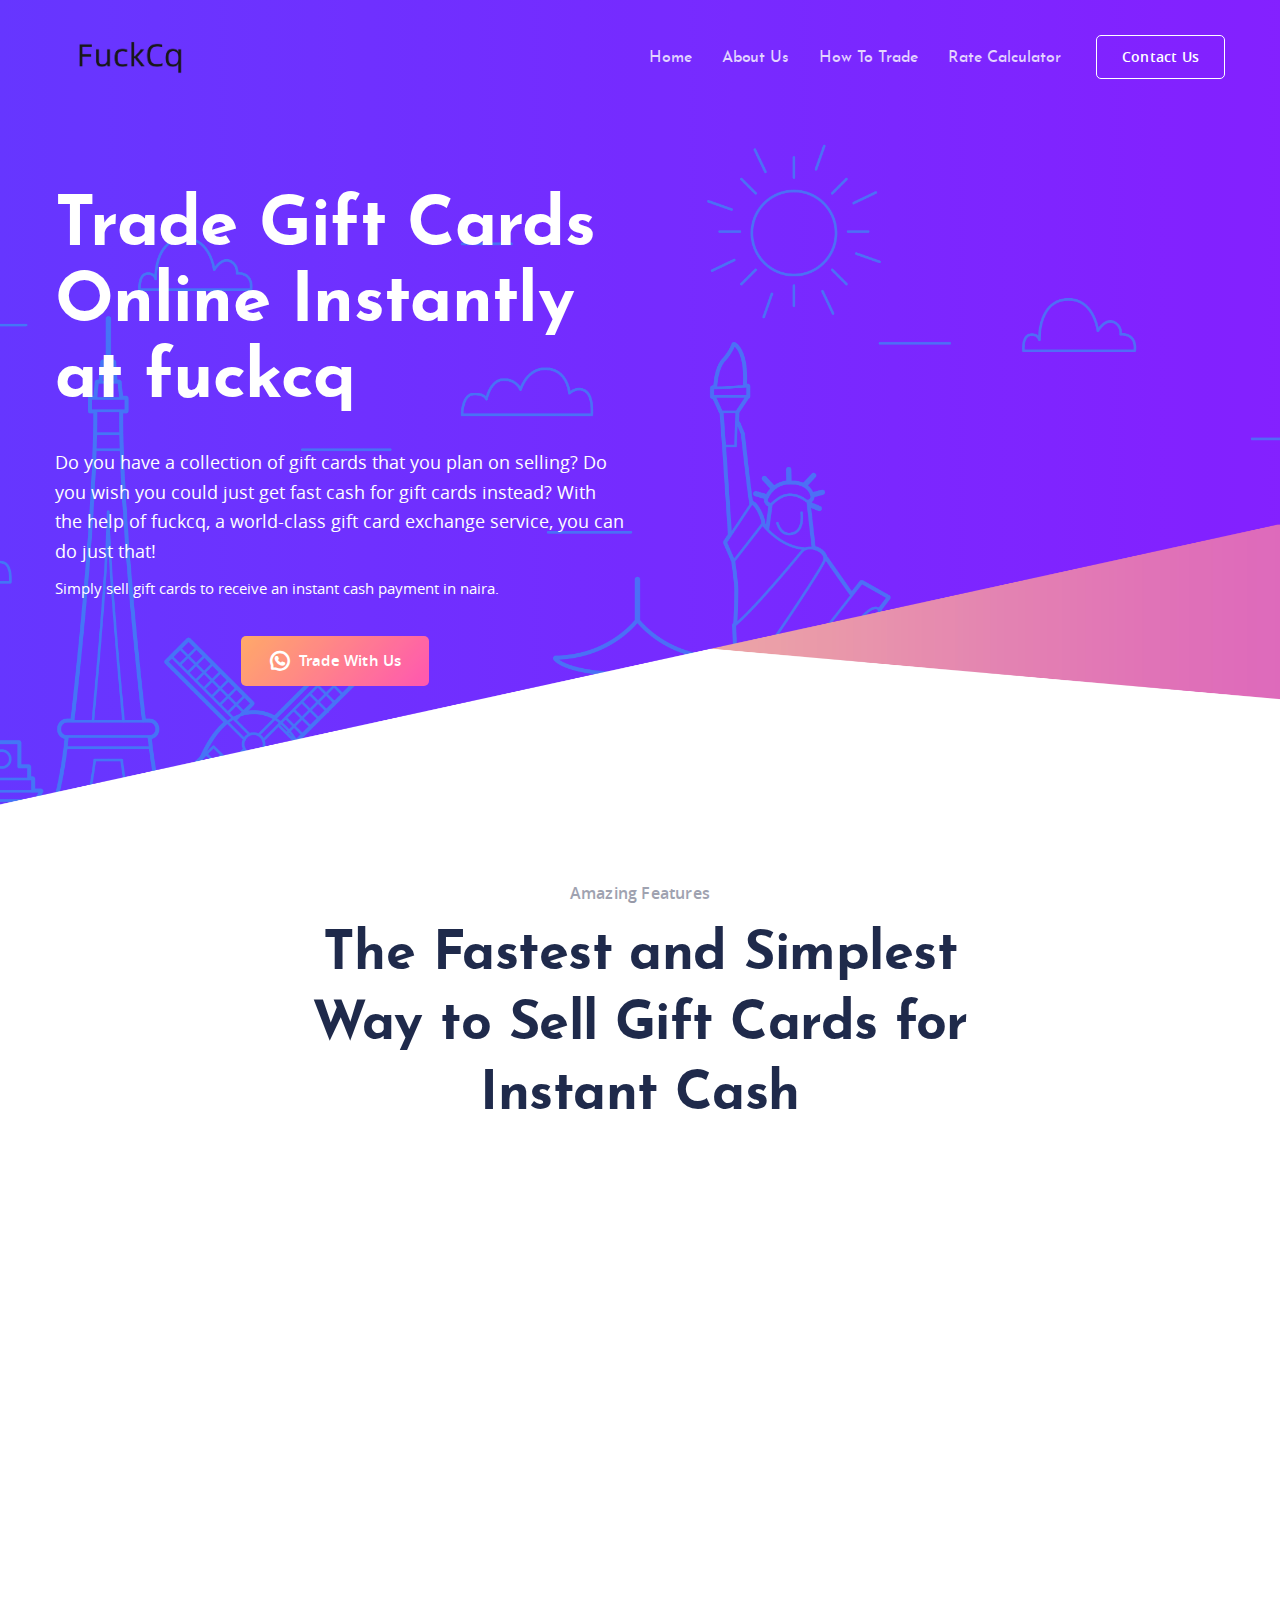
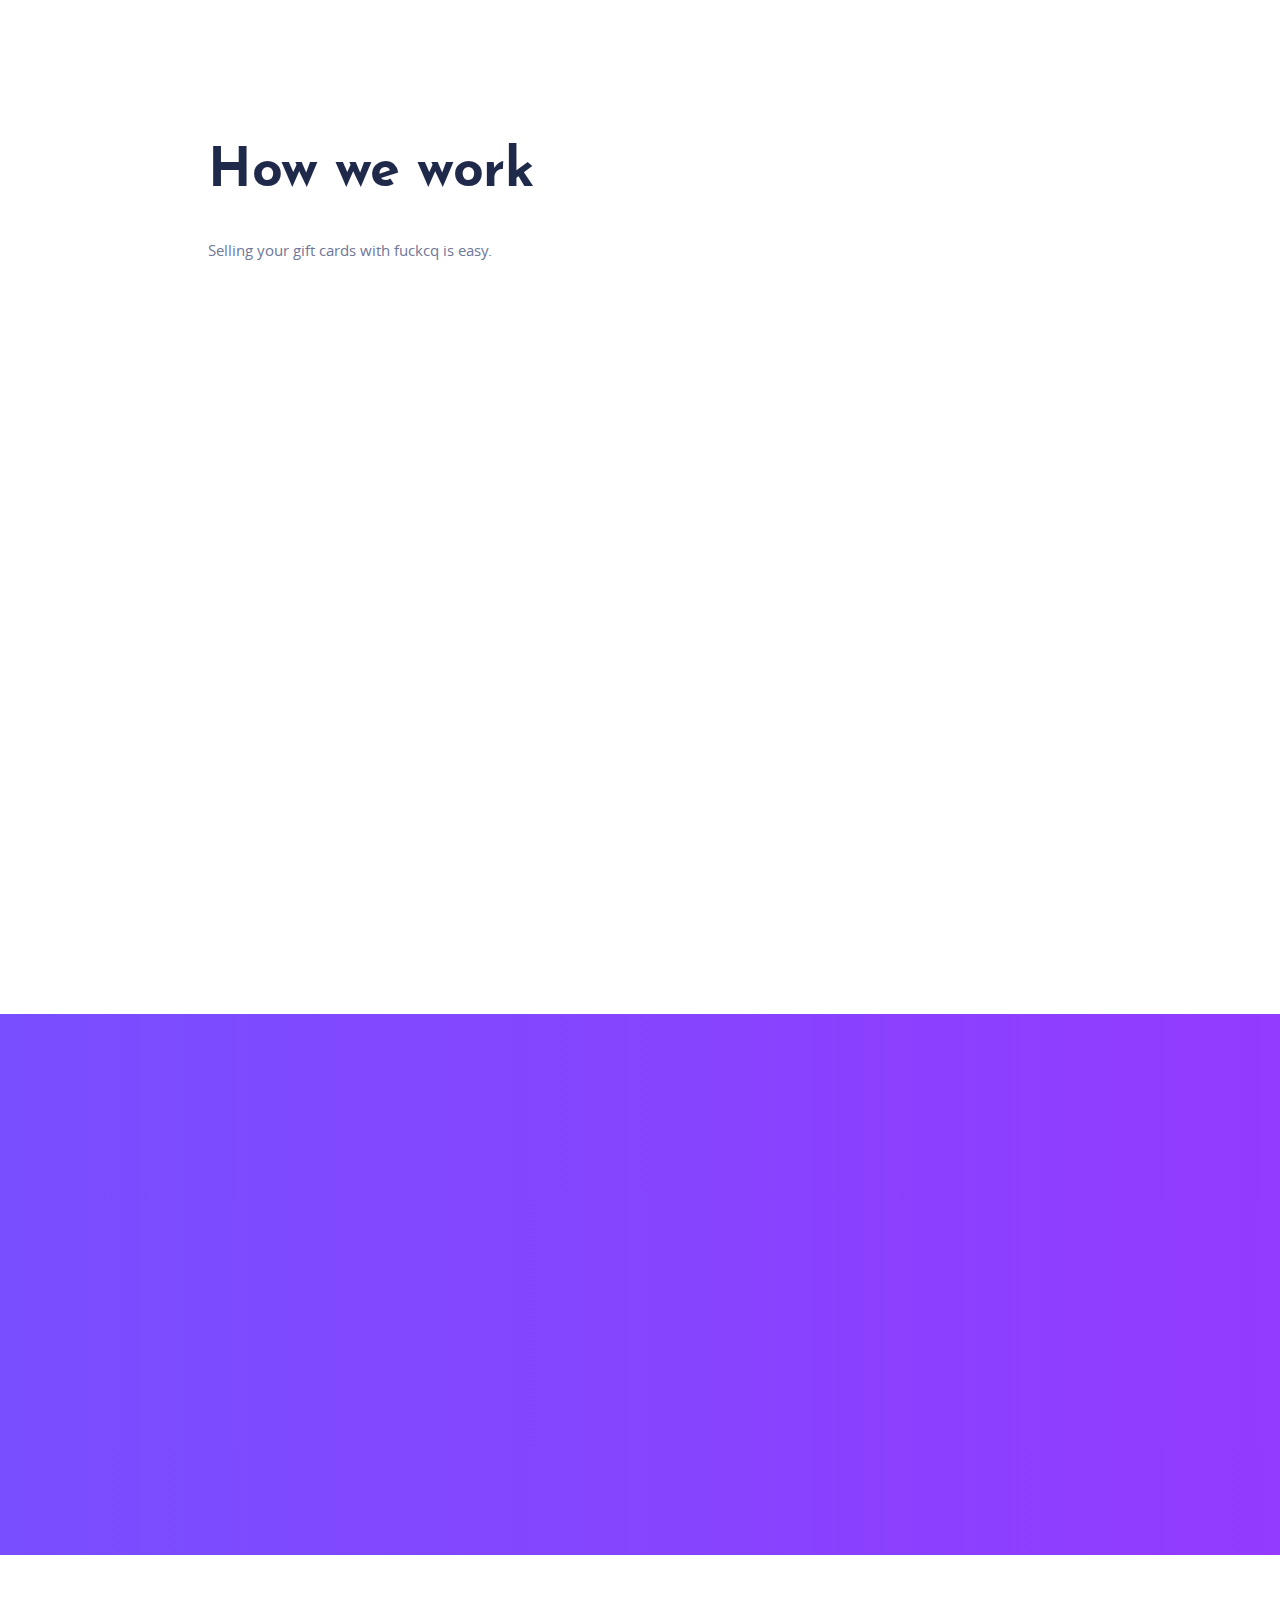
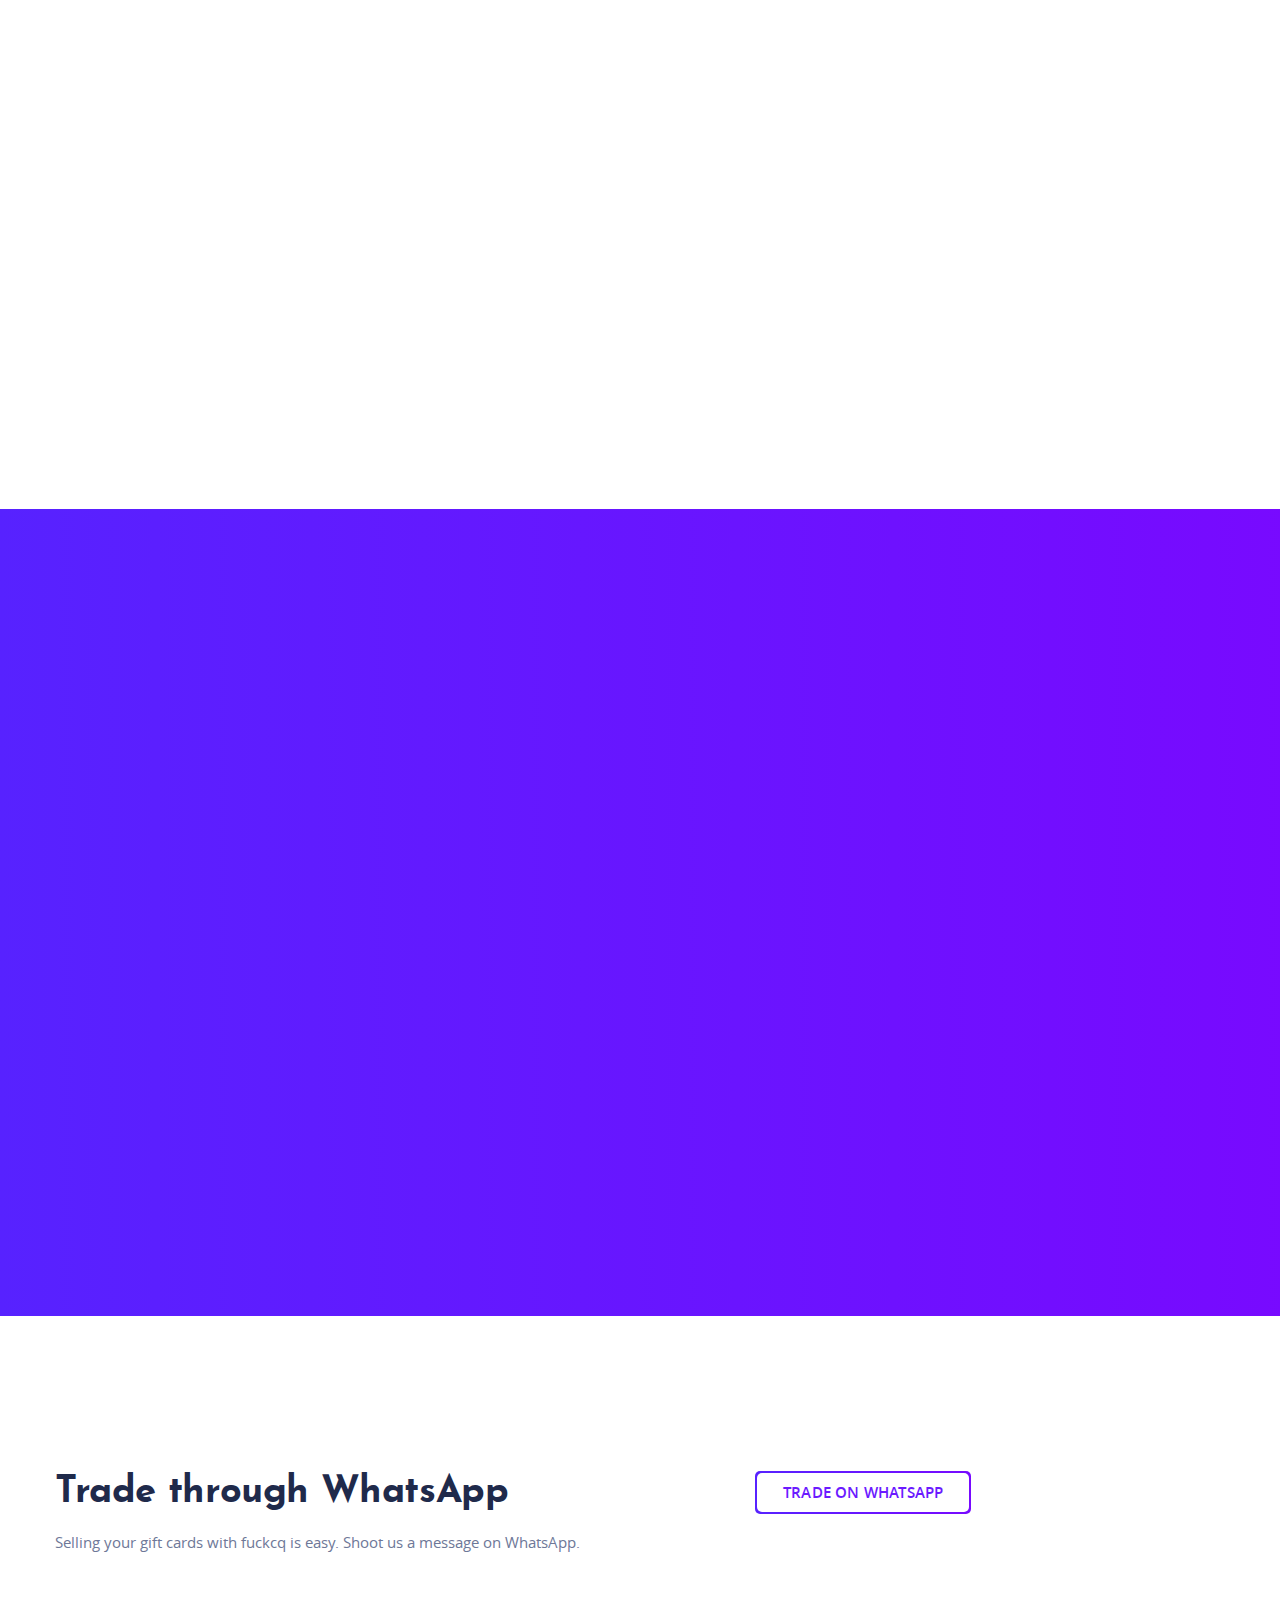
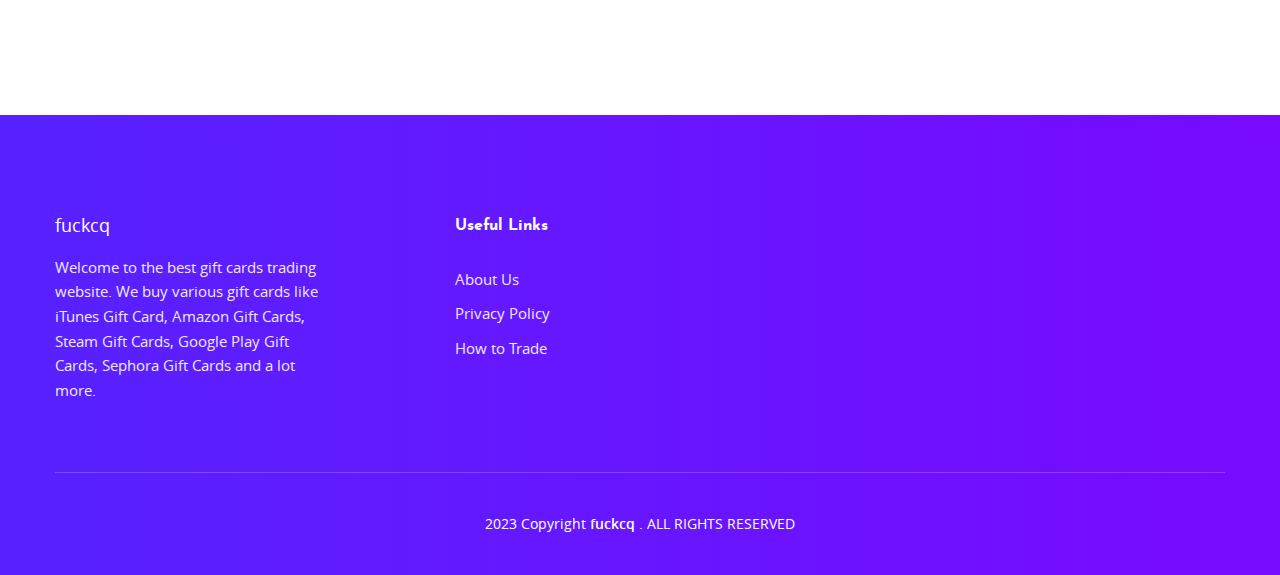
==== commit f585668c: "fuckcq" ====
--- a/index.html
+++ b/index.html
@@ -91,7 +91,7 @@
                 </ul>
                 <div class="nav-btn">
                   <a
-                    href="https://wa.me/message/PPYPFUT46HG2O1"
+                    href="https://wa.me/qr/NVCAON6UAJQ7P1"
                     class="btn btn-border"
                     >Contact Us</a
                   >
@@ -131,7 +131,7 @@
                     <a
                       class="btn grdnt-yellow"
                       target="_blank"
-                      href="https://wa.me/message/PPYPFUT46HG2O1"
+                      href="https://wa.me/qr/NVCAON6UAJQ7P1"
                     >
                       <i class="iconfont icon-whatsapp" aria-hidden="true"></i
                       ><span>Trade with us</span></a
@@ -741,7 +741,7 @@
                 <div class="text-lg-right text-sm-left">
                   <a
                     target="_blank"
-                    href="https://wa.me/message/PPYPFUT46HG2O1"
+                    href="https://wa.me/qr/NVCAON6UAJQ7P1"
                     class="btn grdnt-blue fill"
                     ><span class="clip-txt">TRADE ON WHATSAPP</span></a
                   >
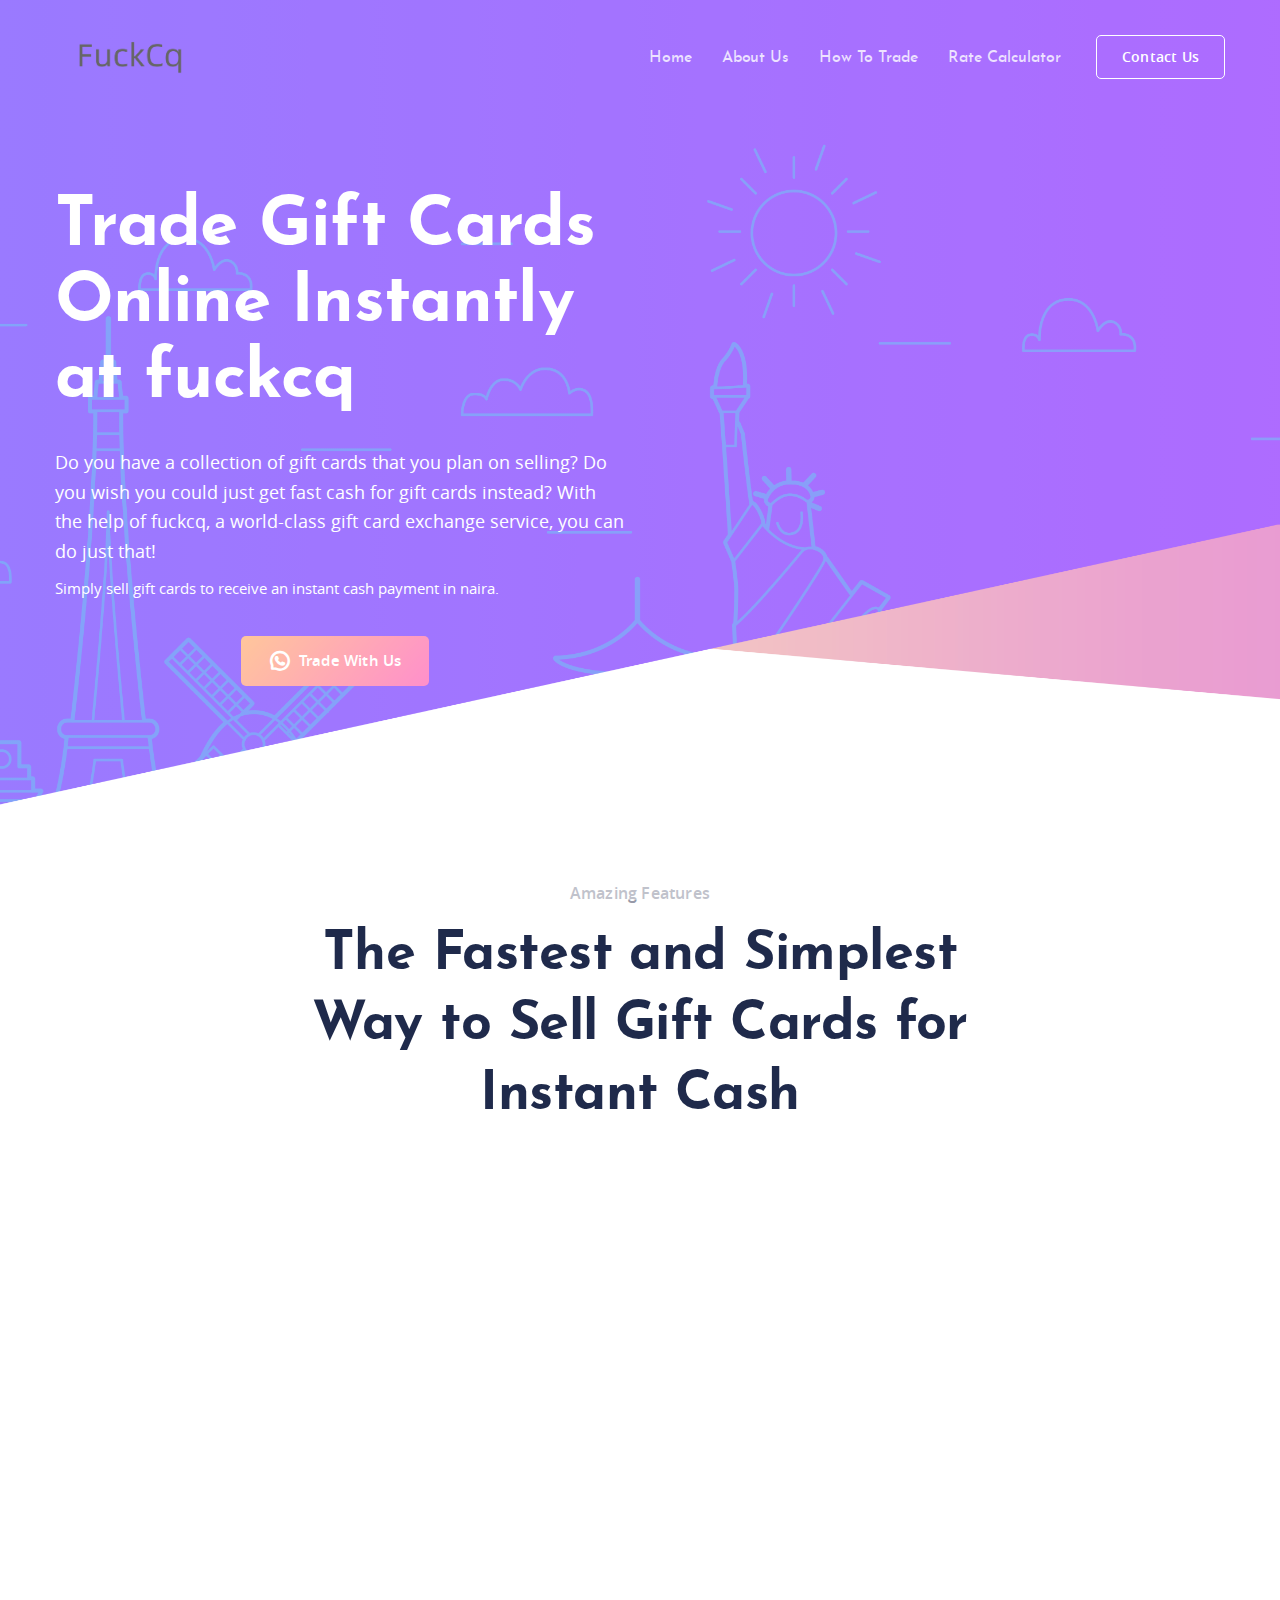
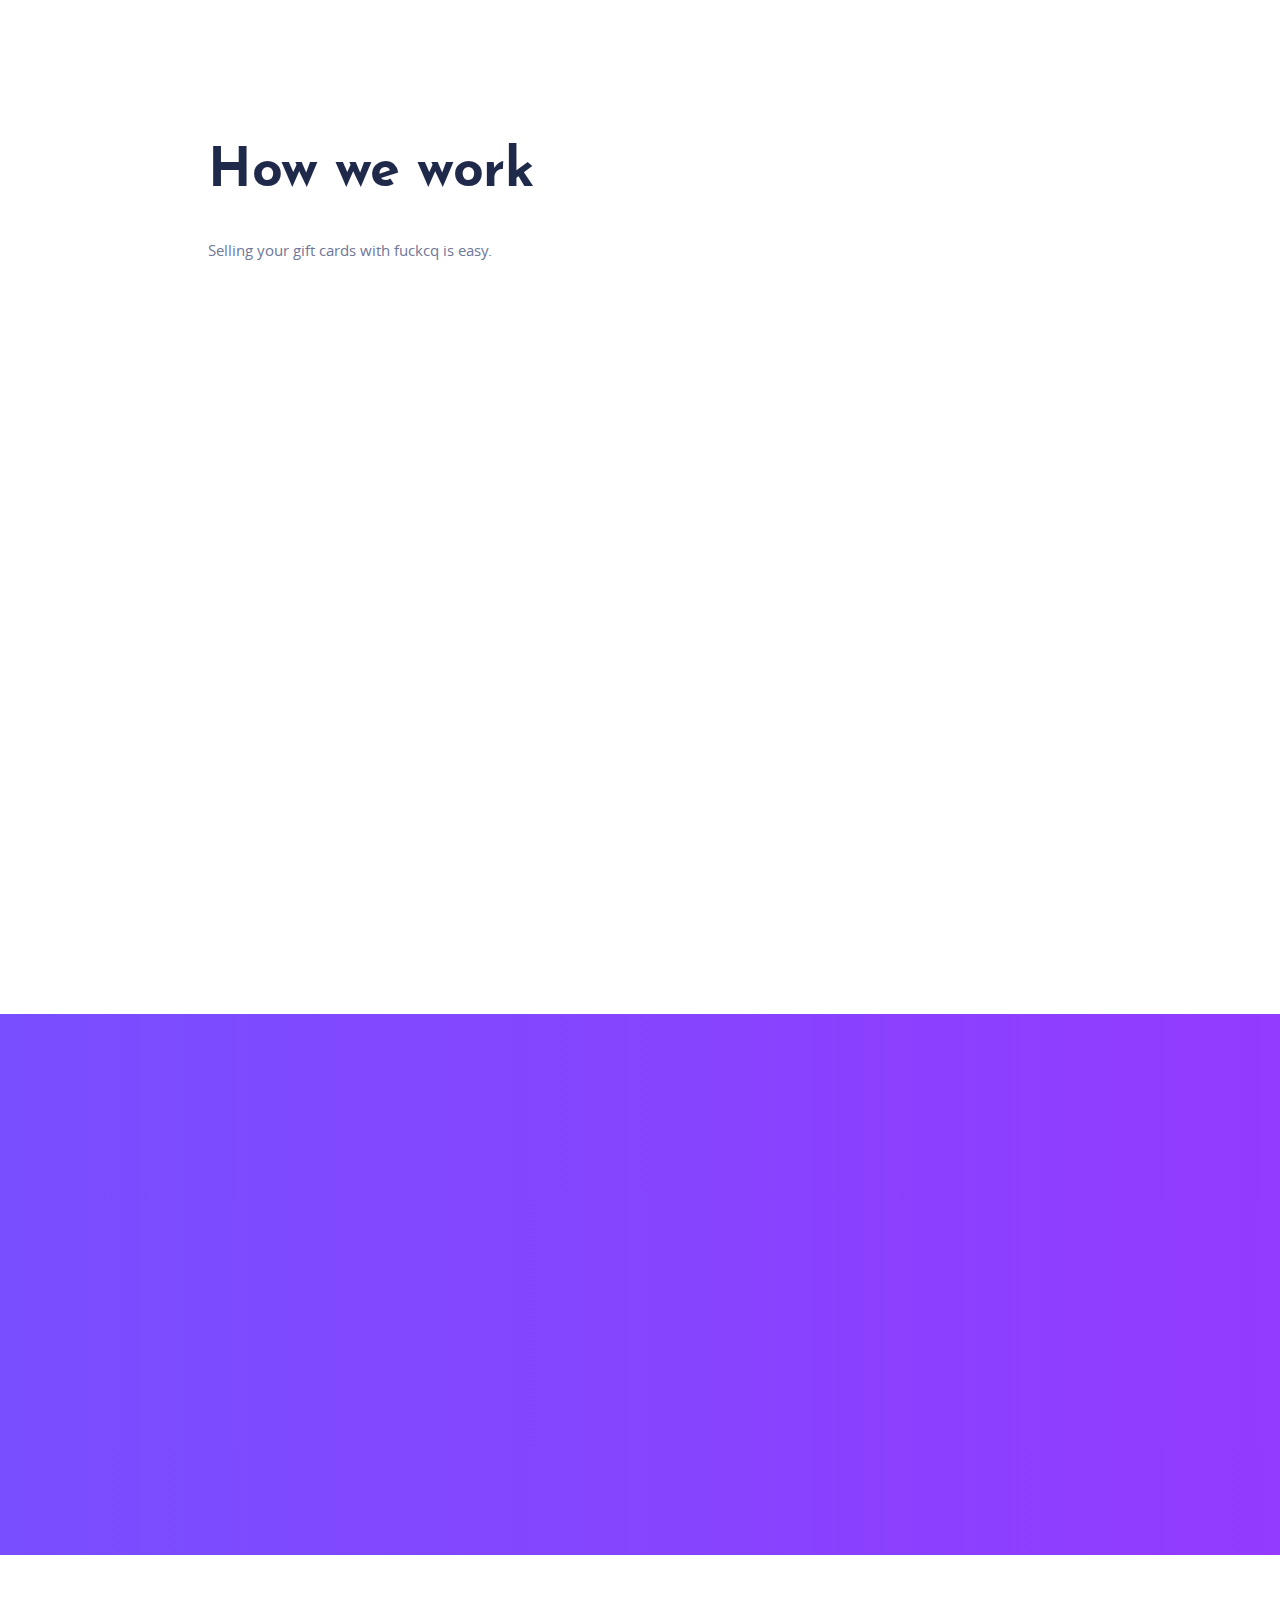
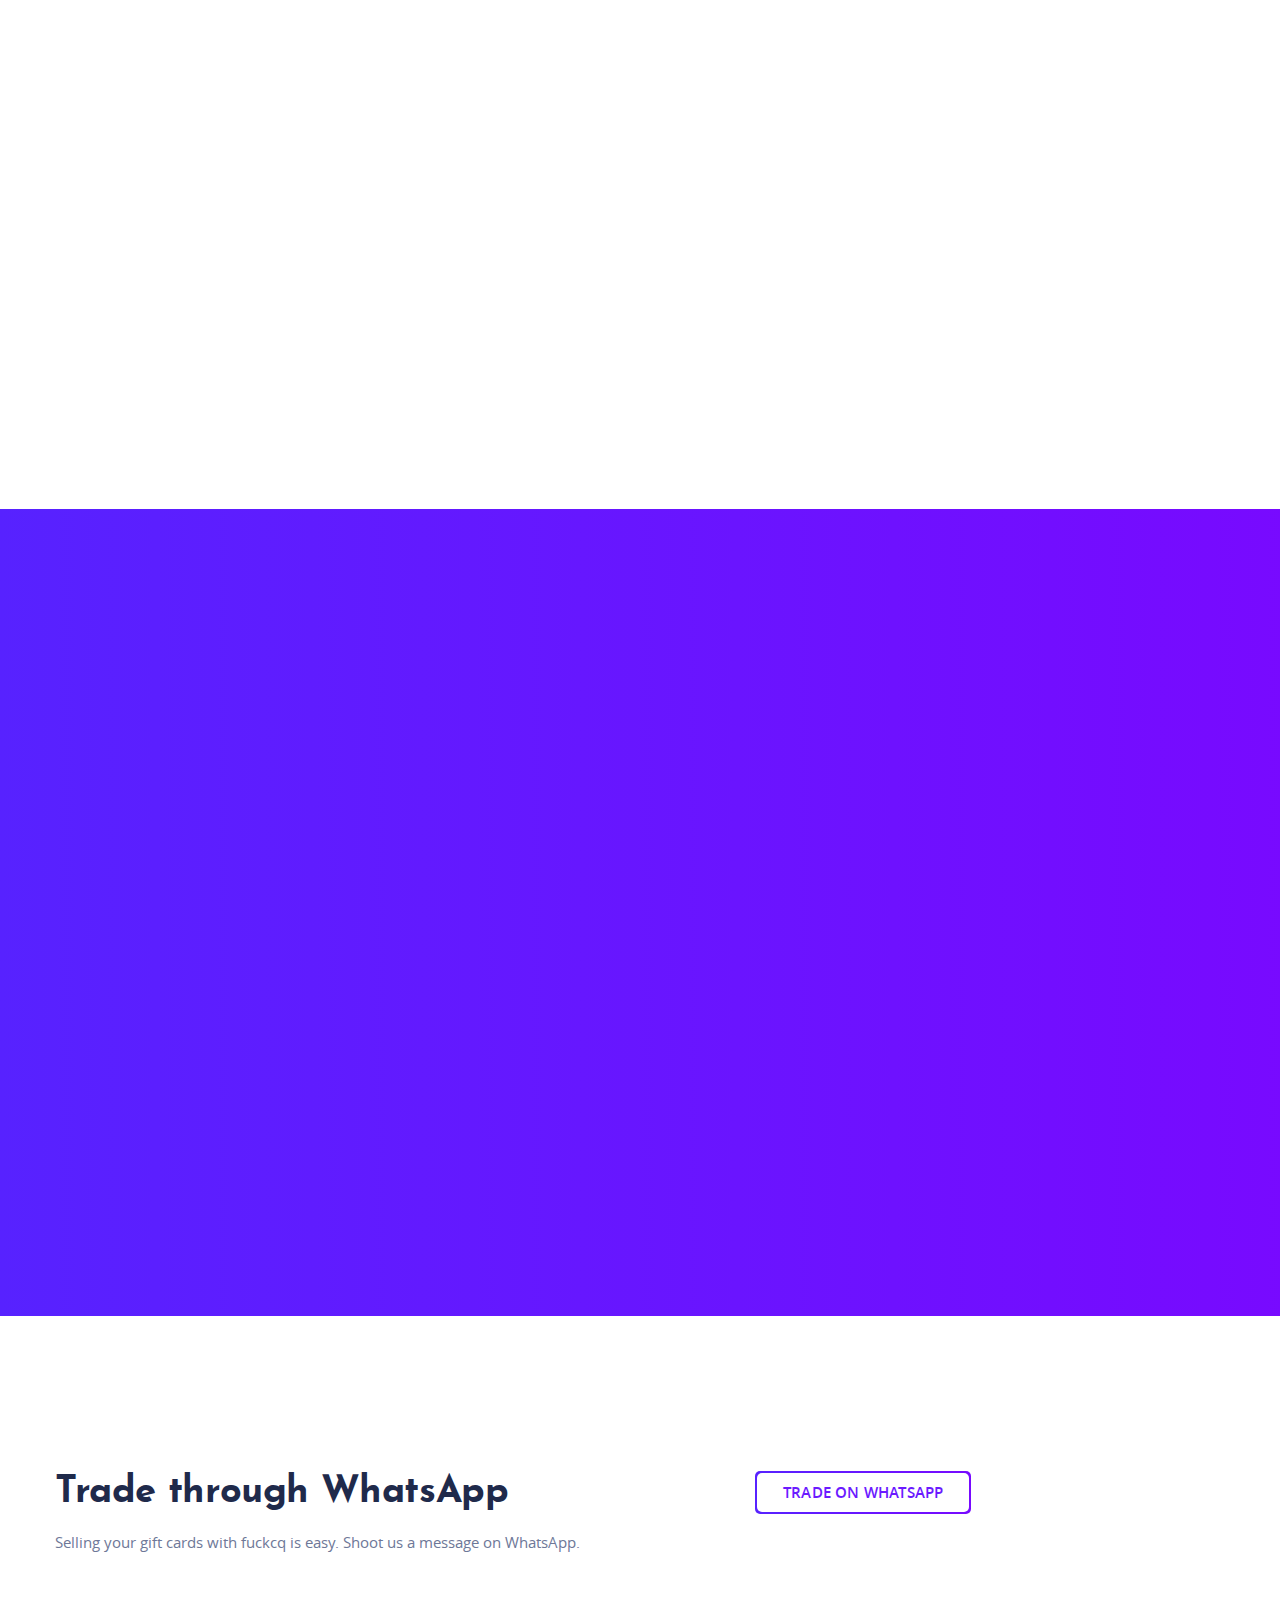
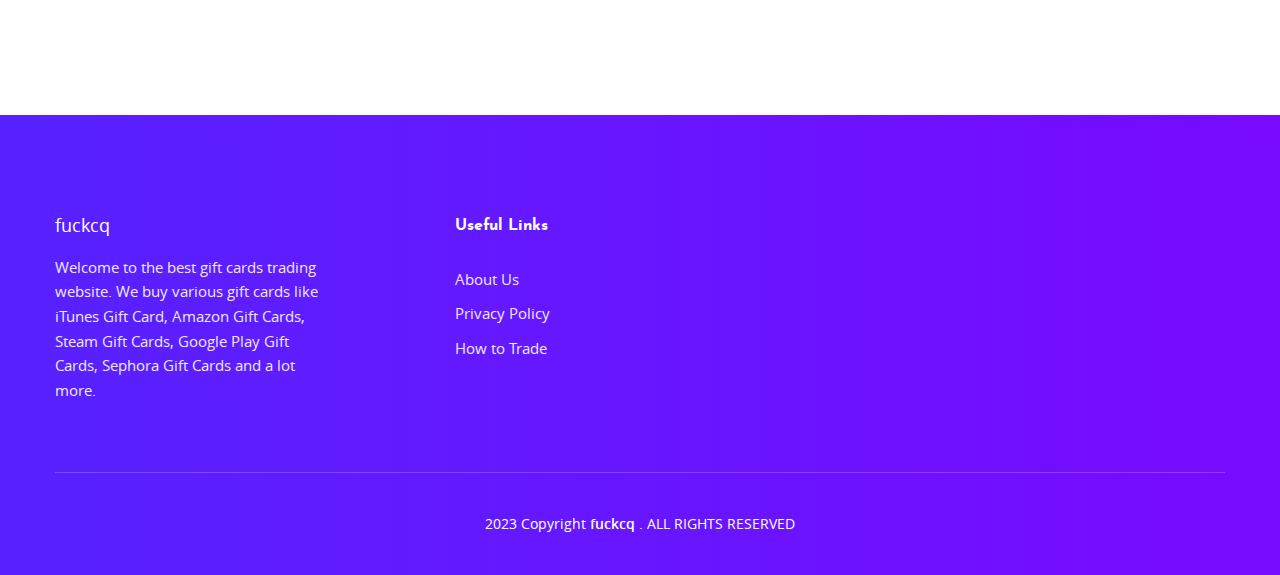
==== commit bc13001f: "last" ====
--- a/index.html
+++ b/index.html
@@ -798,5 +798,5 @@
     <!-- script -->
     <script src="static/js/vendor.bundle.js"></script>
     <script src="static/js/script.js"></script>
-  <!-- Cloudflare Pages Analytics --><script defer src='static/js/beacon.min.js' data-cf-beacon='{"token": "79a20c894bab469280f5611bac0e7181"}'></script><!-- Cloudflare Pages Analytics --></body>
+ 
 </html>
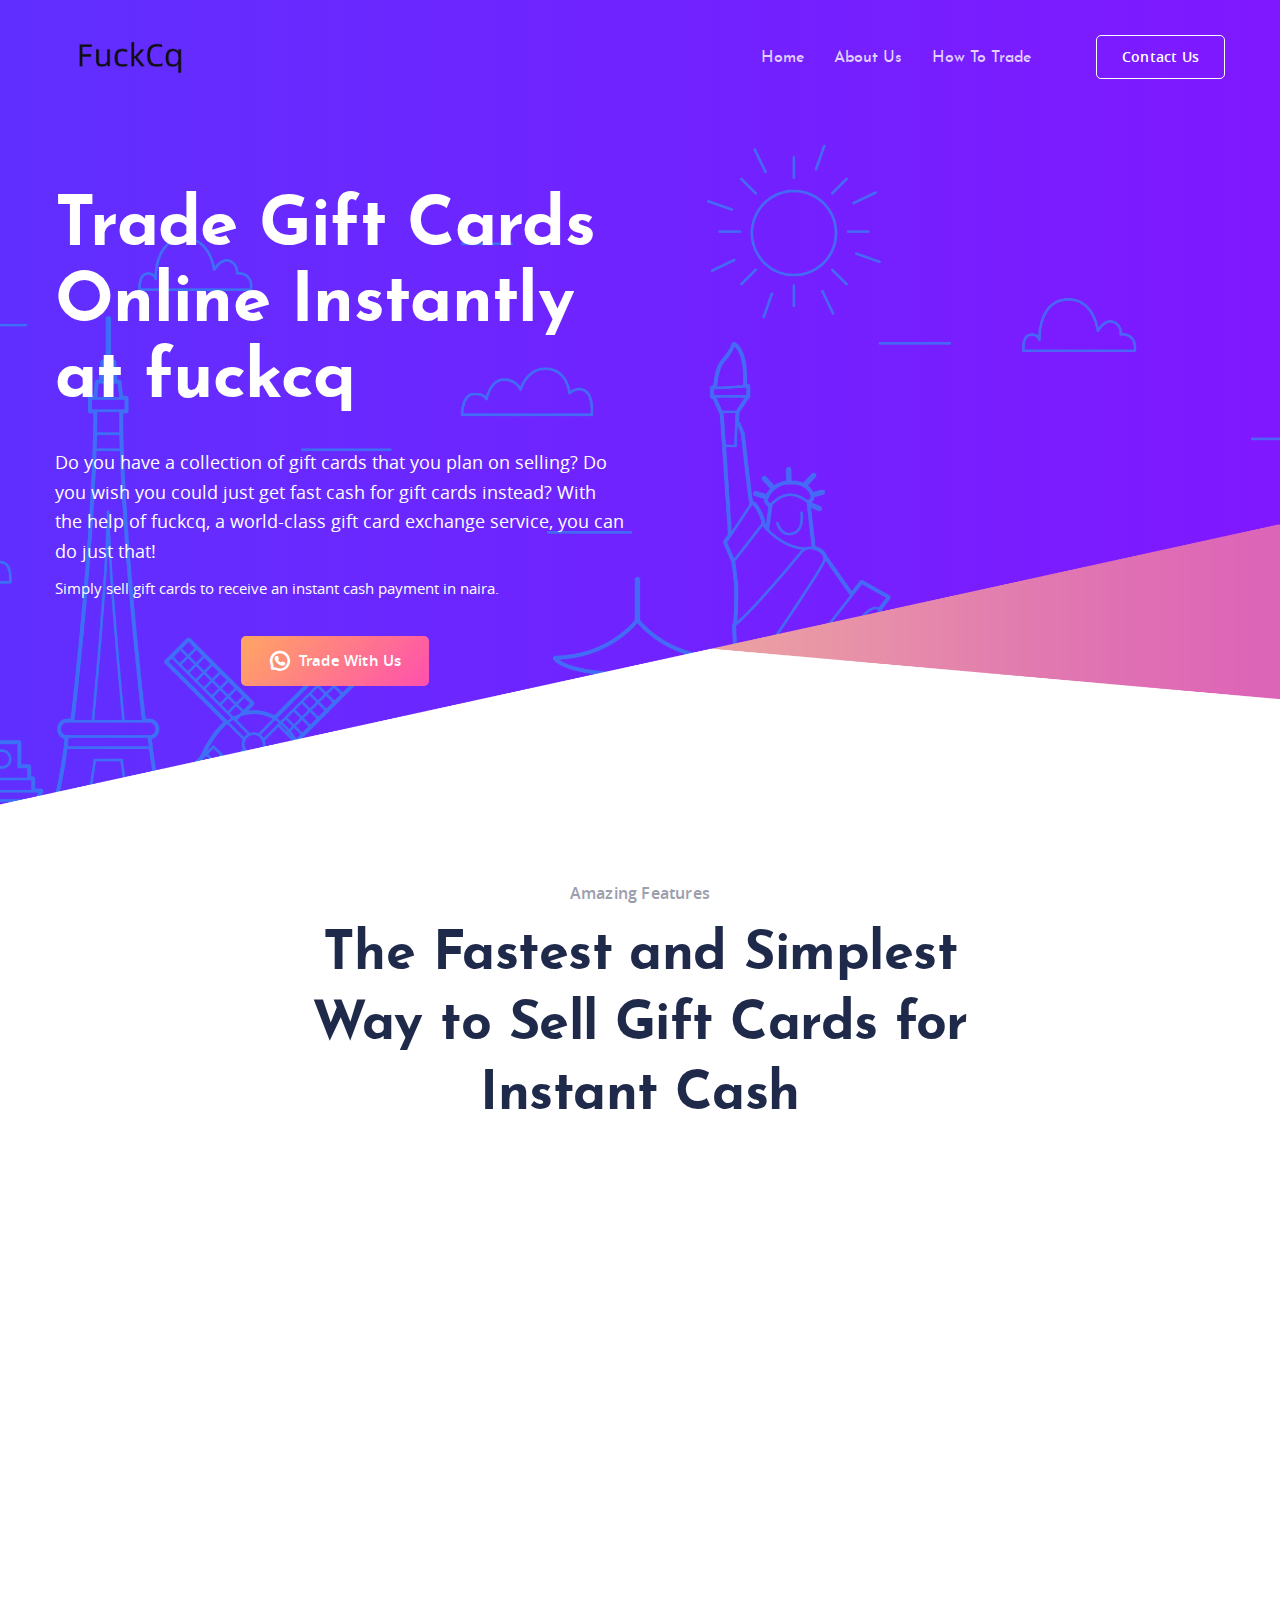
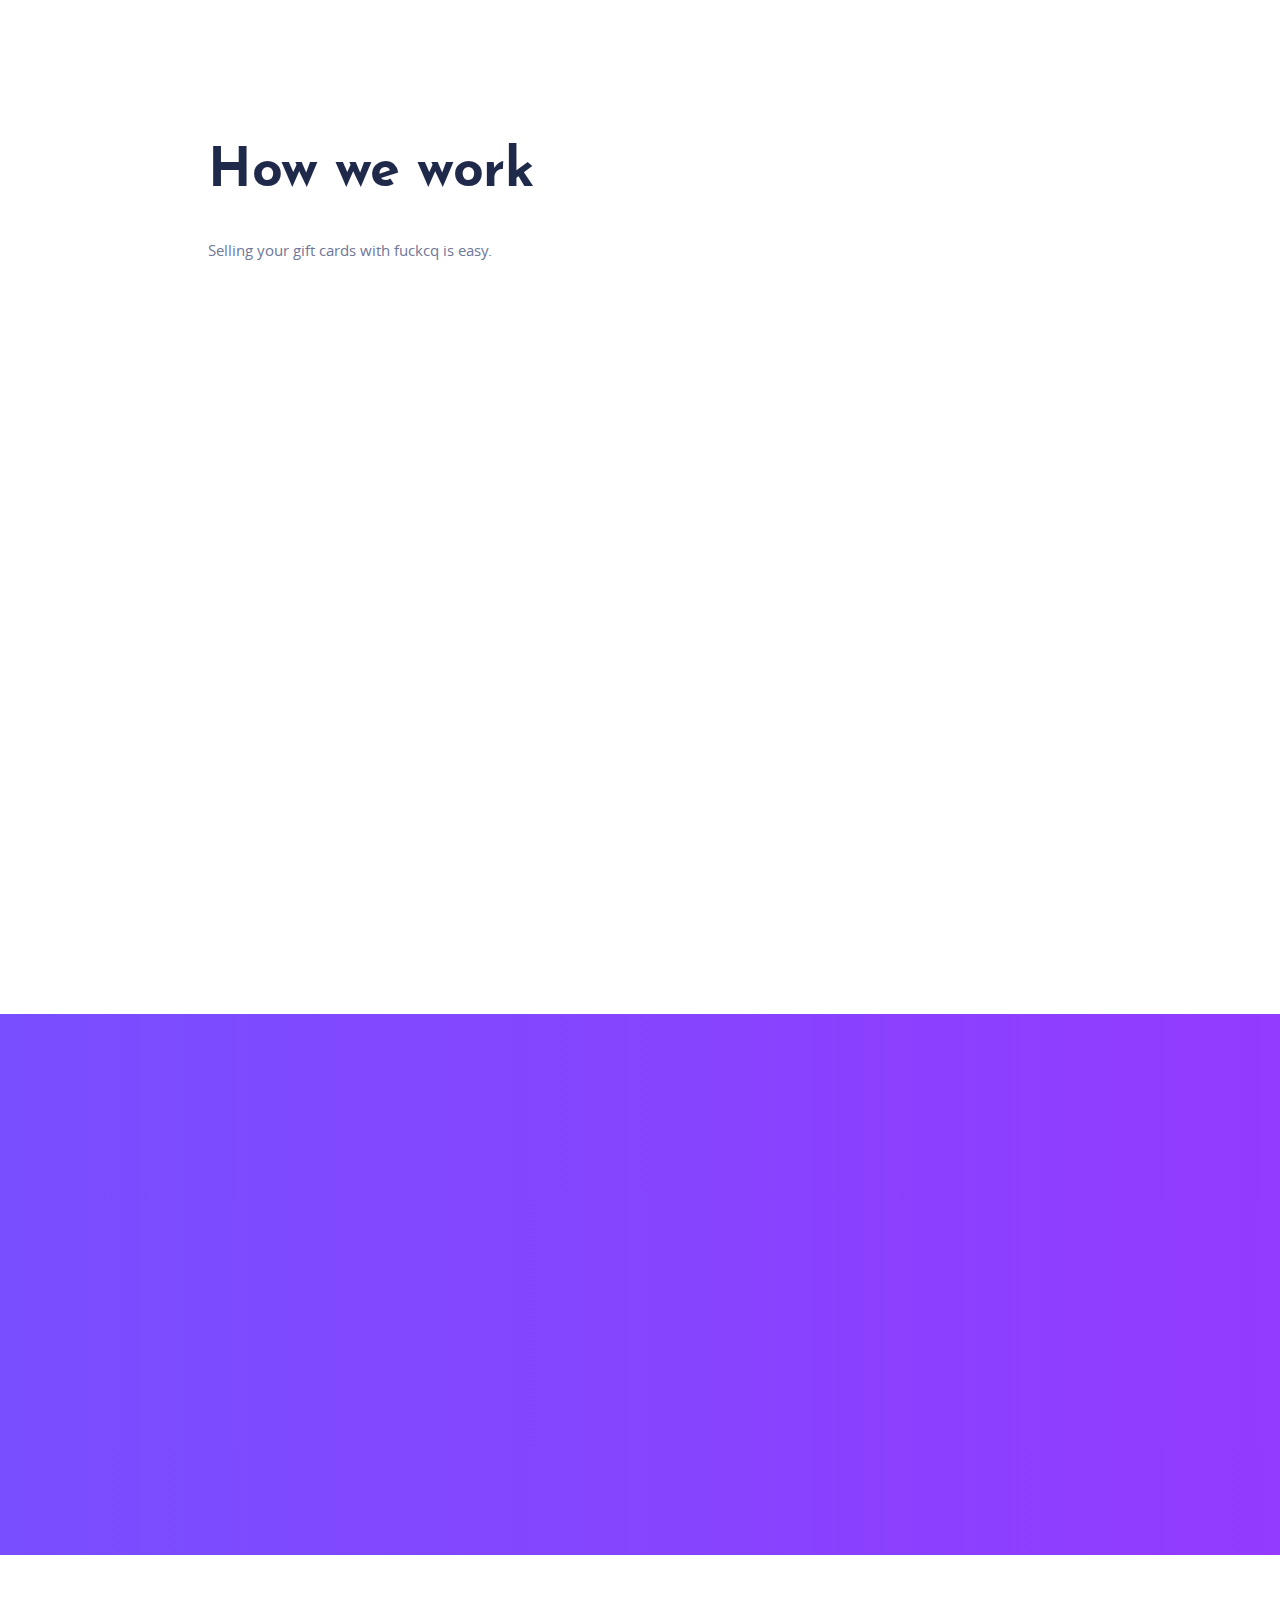
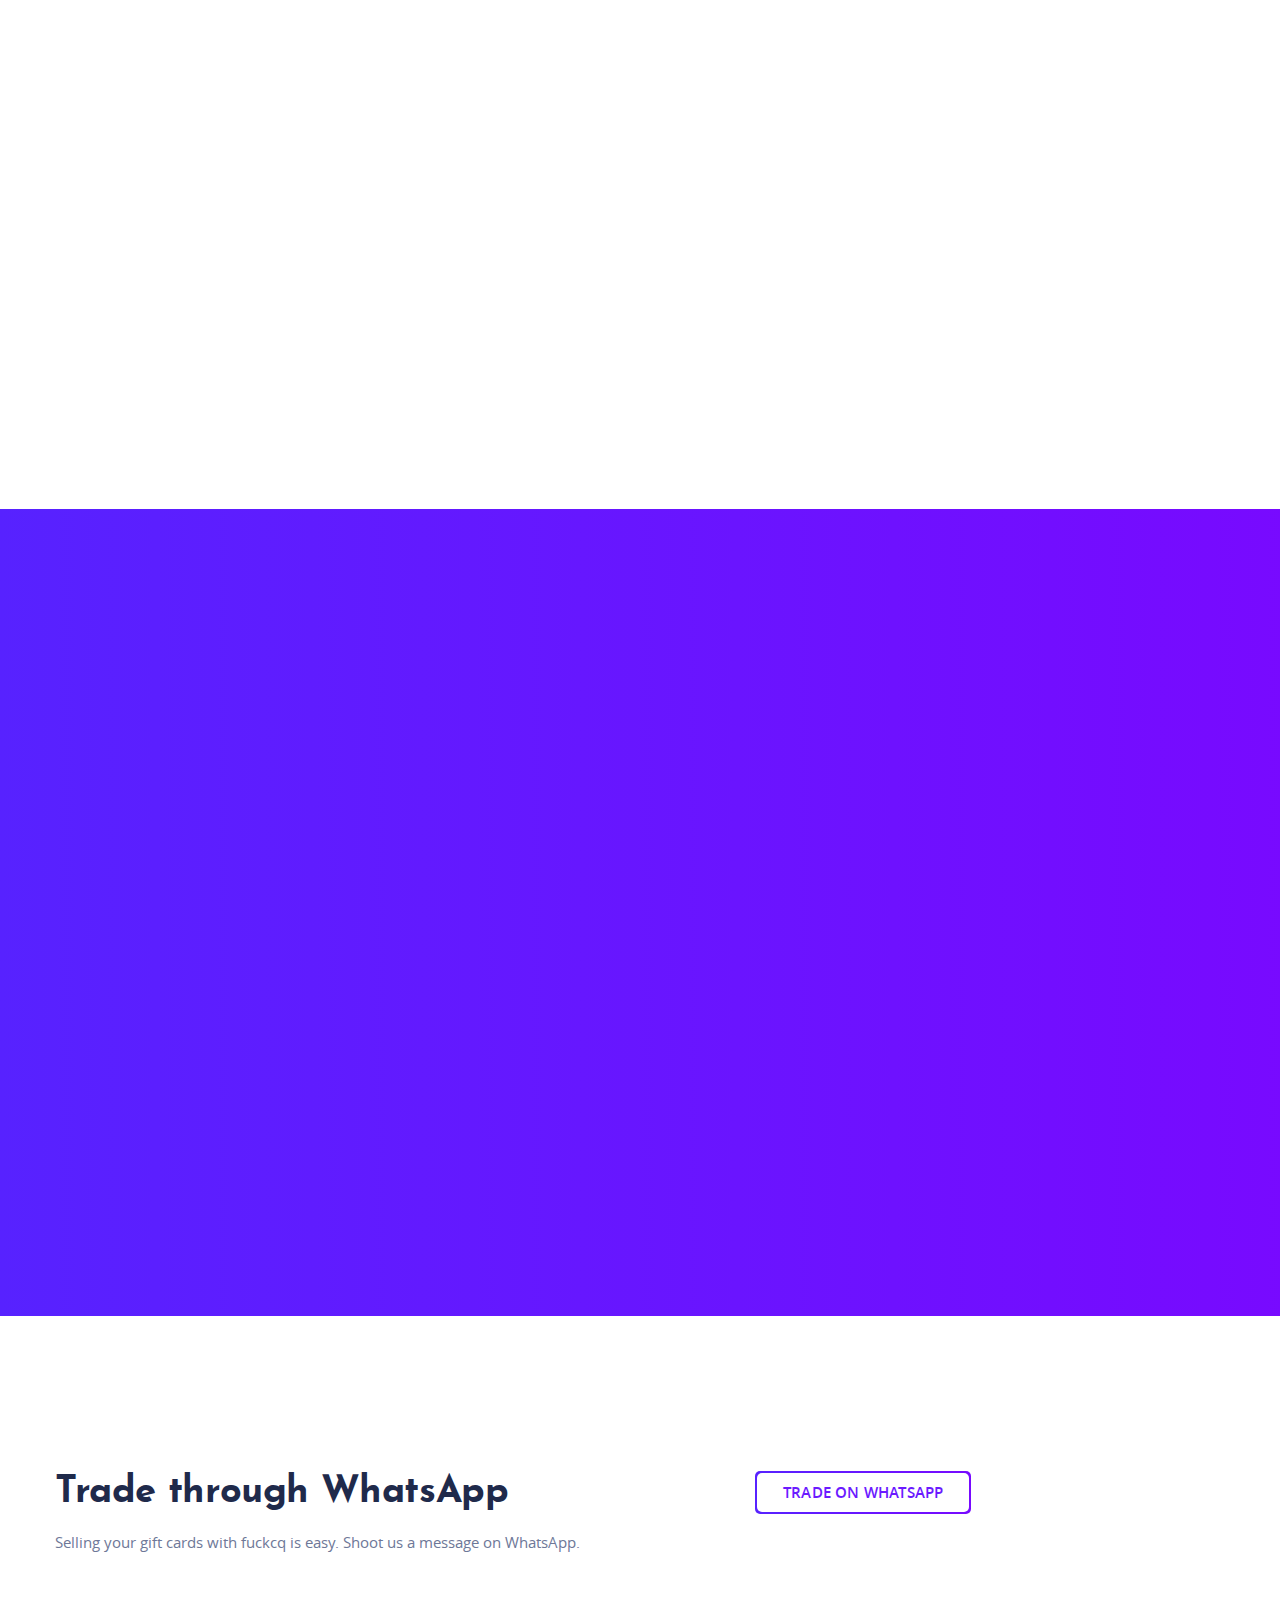
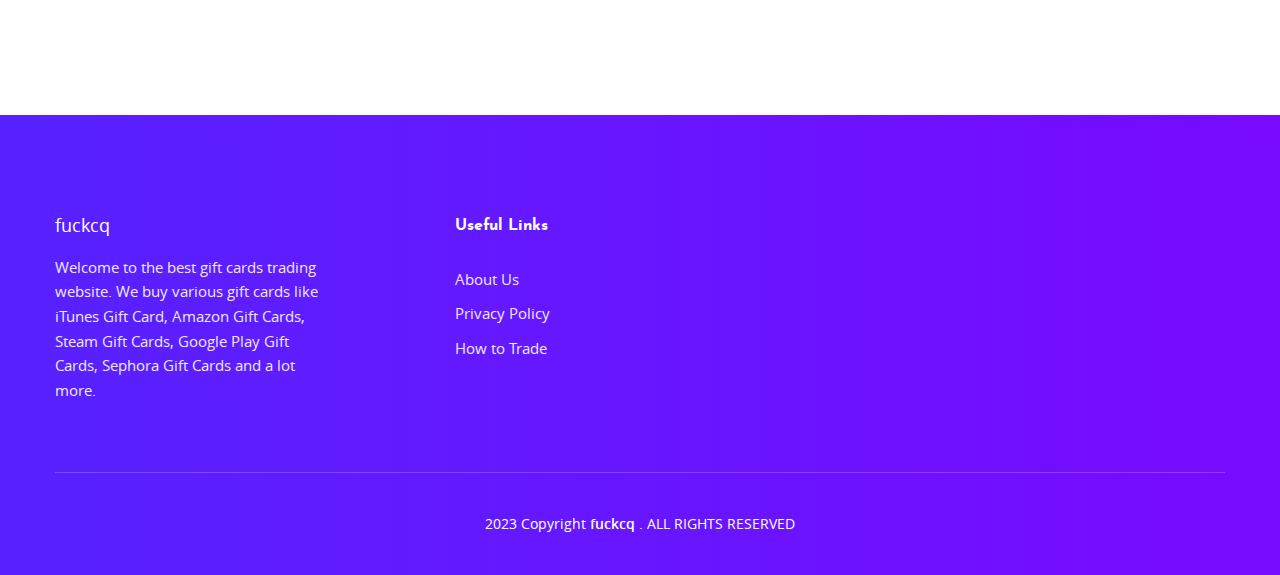
==== commit ae8b43fb: "good" ====
--- a/index.html
+++ b/index.html
@@ -86,7 +86,7 @@
                     <a href="/how-to-trade.html">How To Trade</a>
                   </li>
                   <li>
-                    <a href="/rate-calculator.html">Rate Calculator</a>
+                    
                   </li>
                 </ul>
                 <div class="nav-btn">
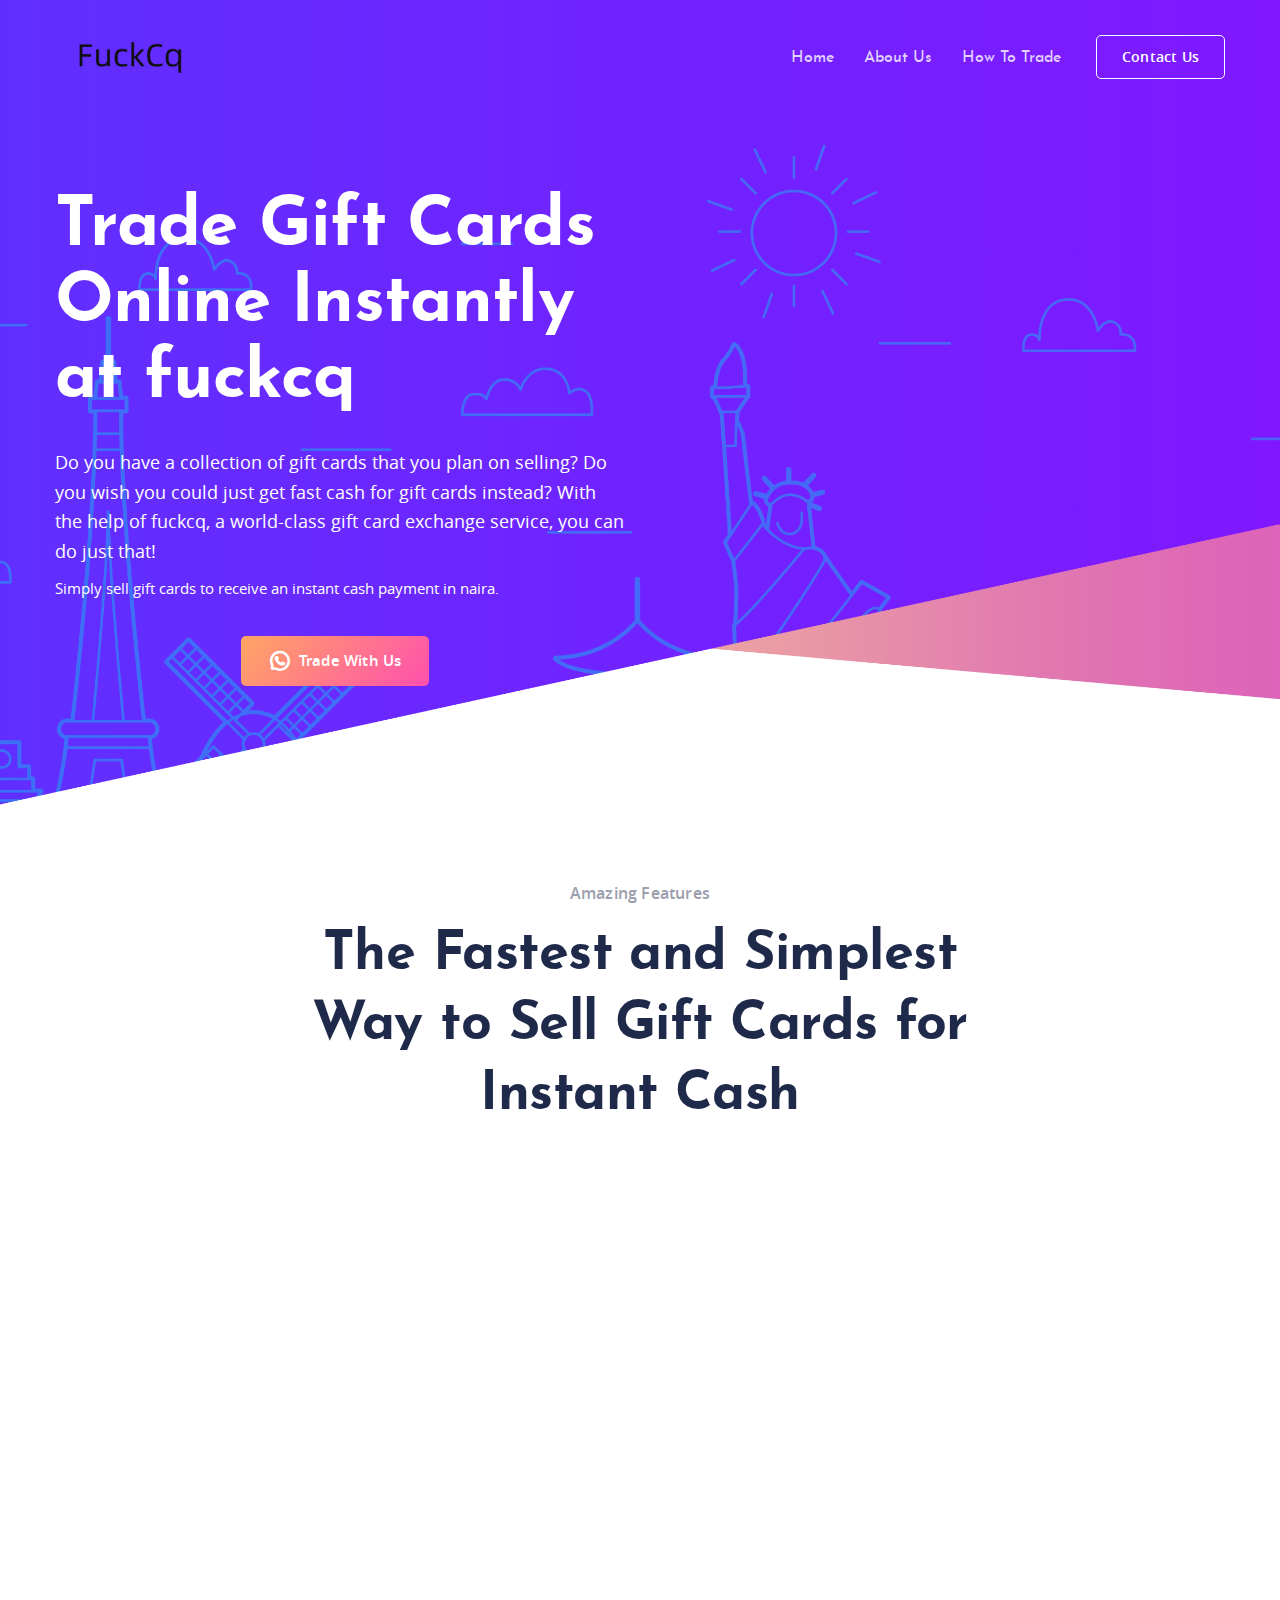
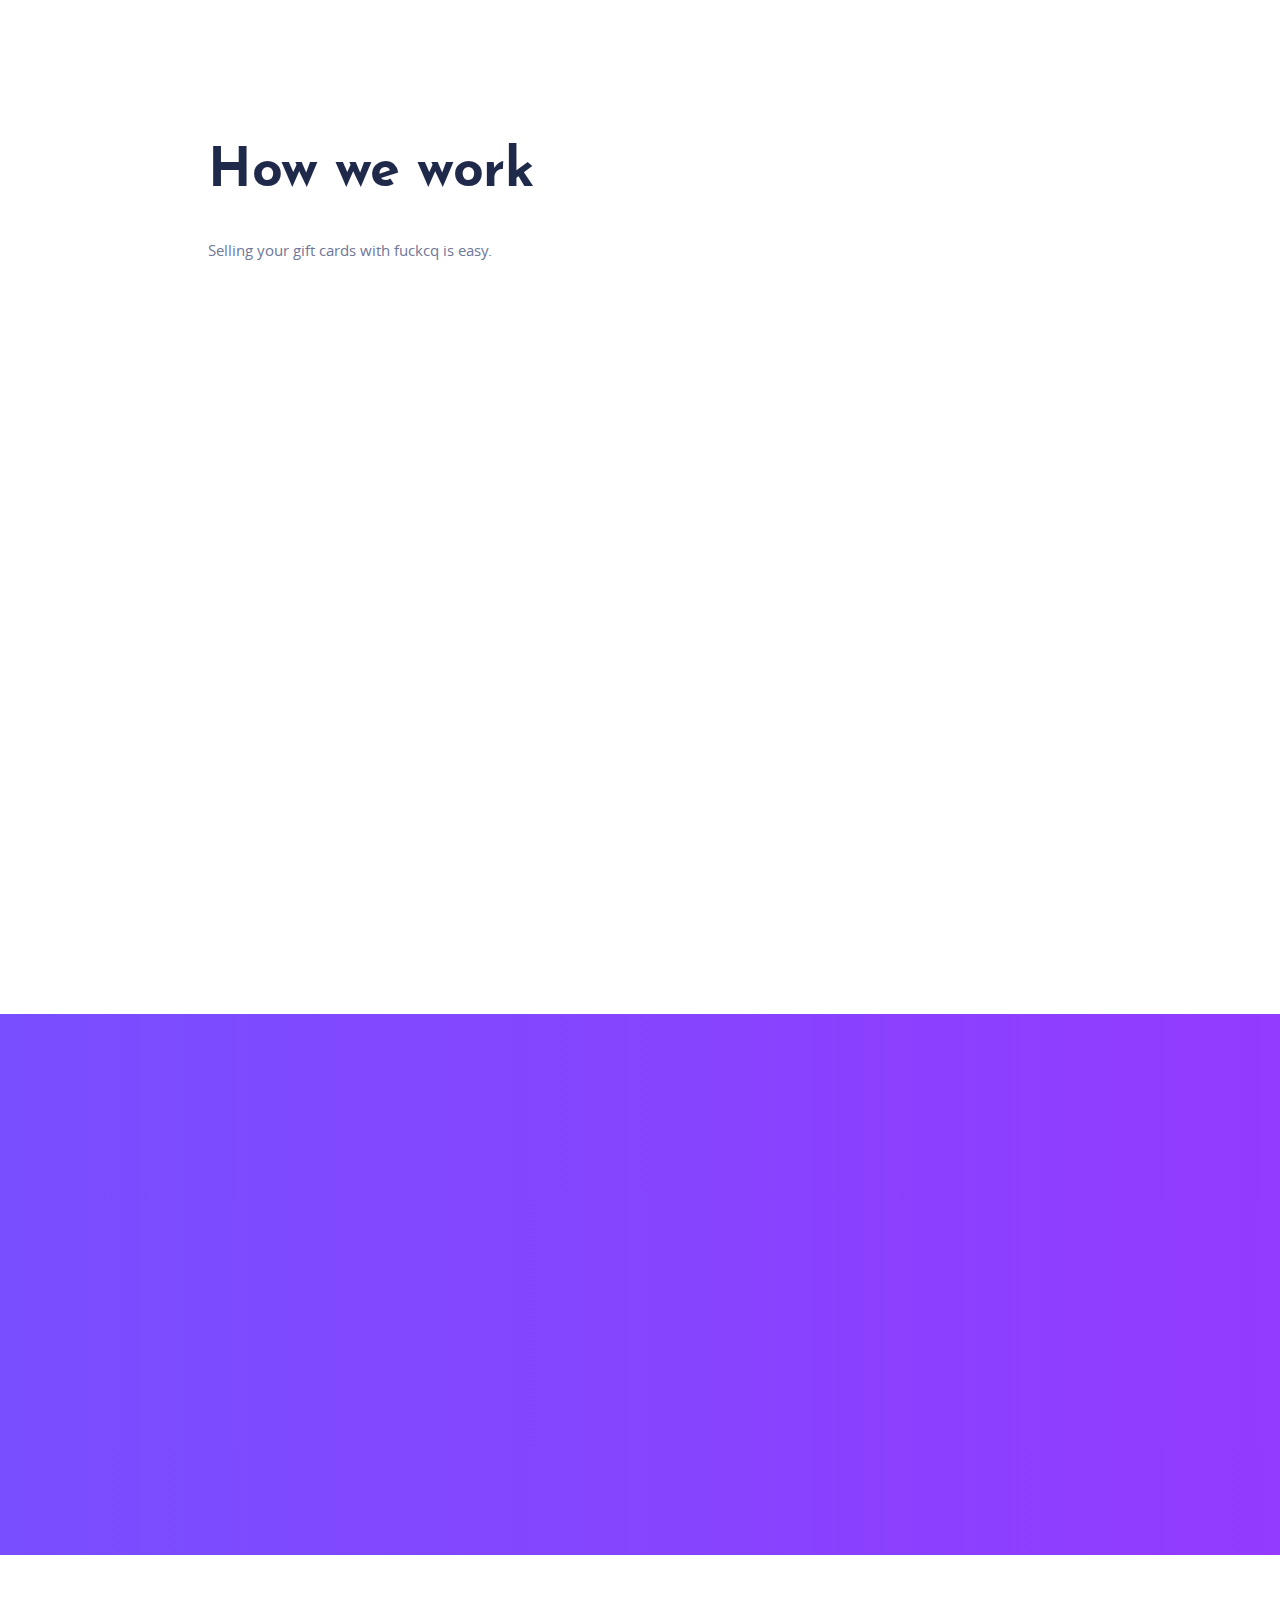
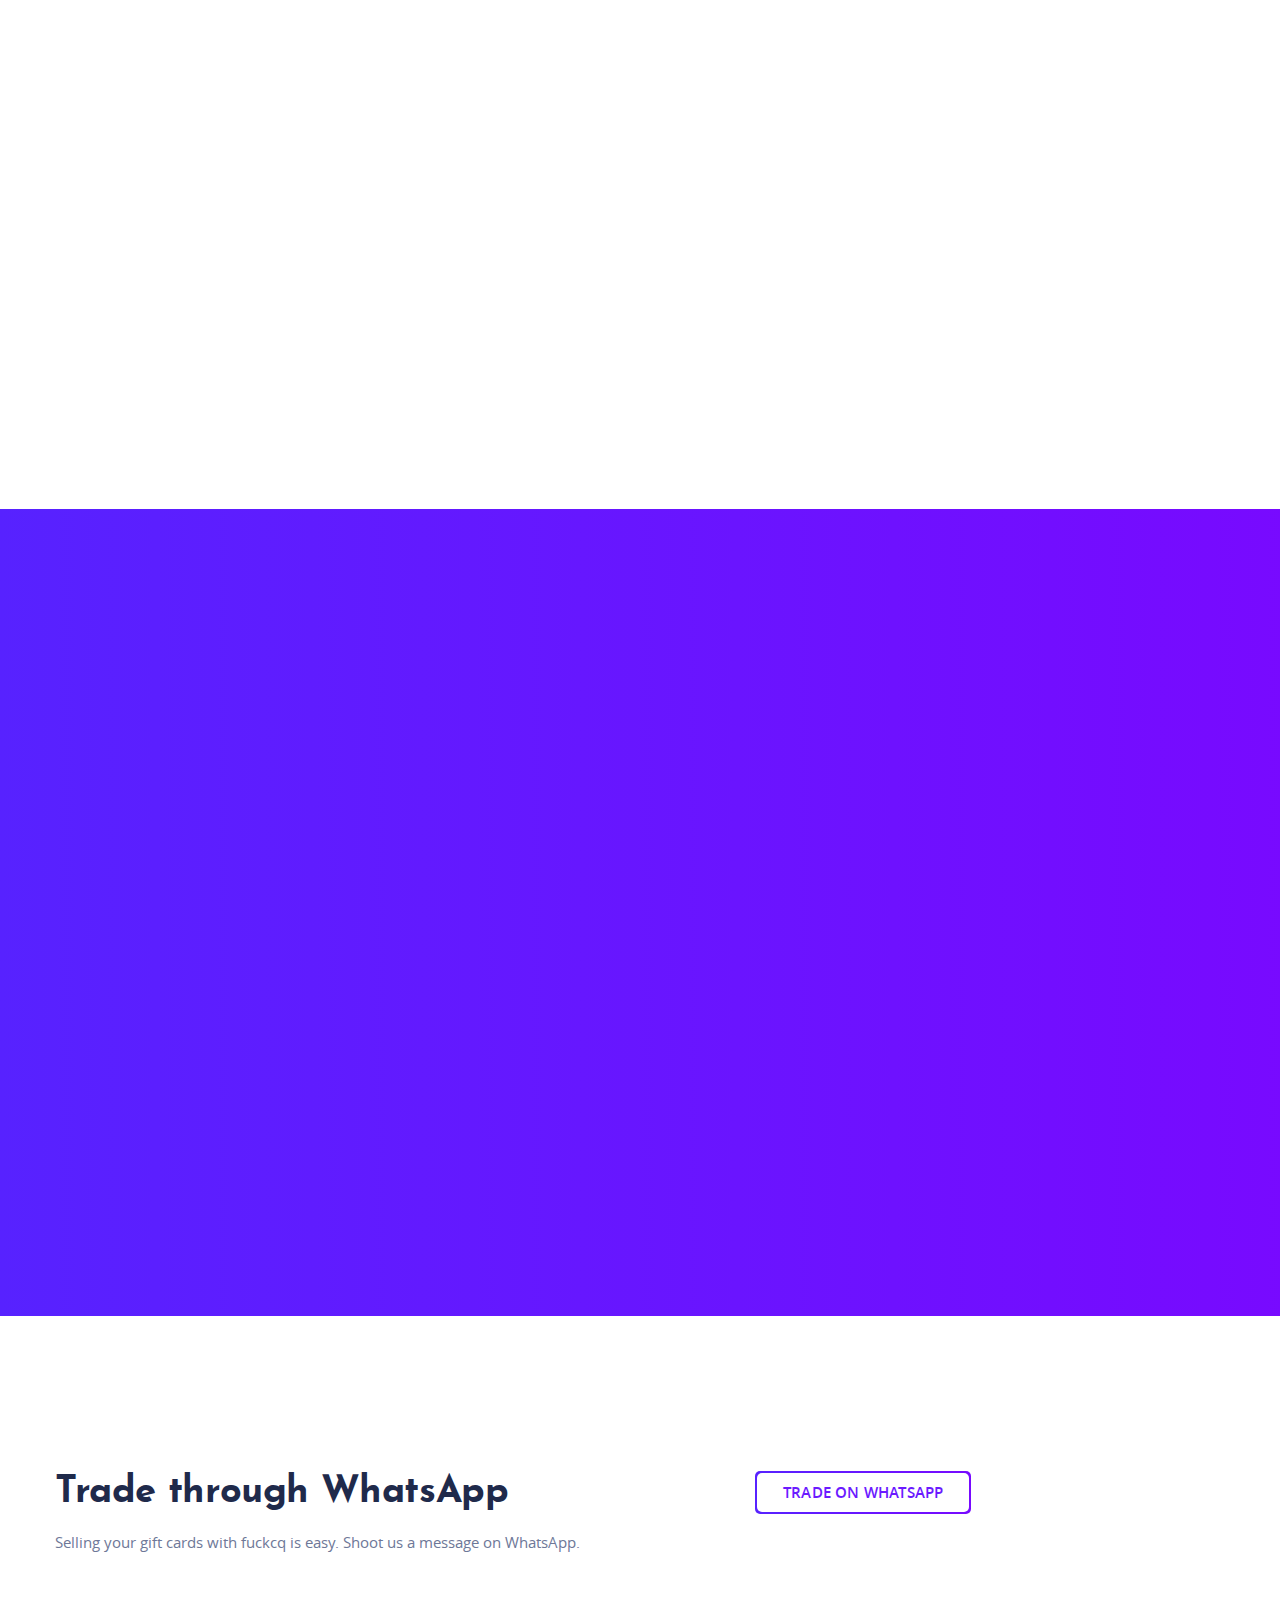
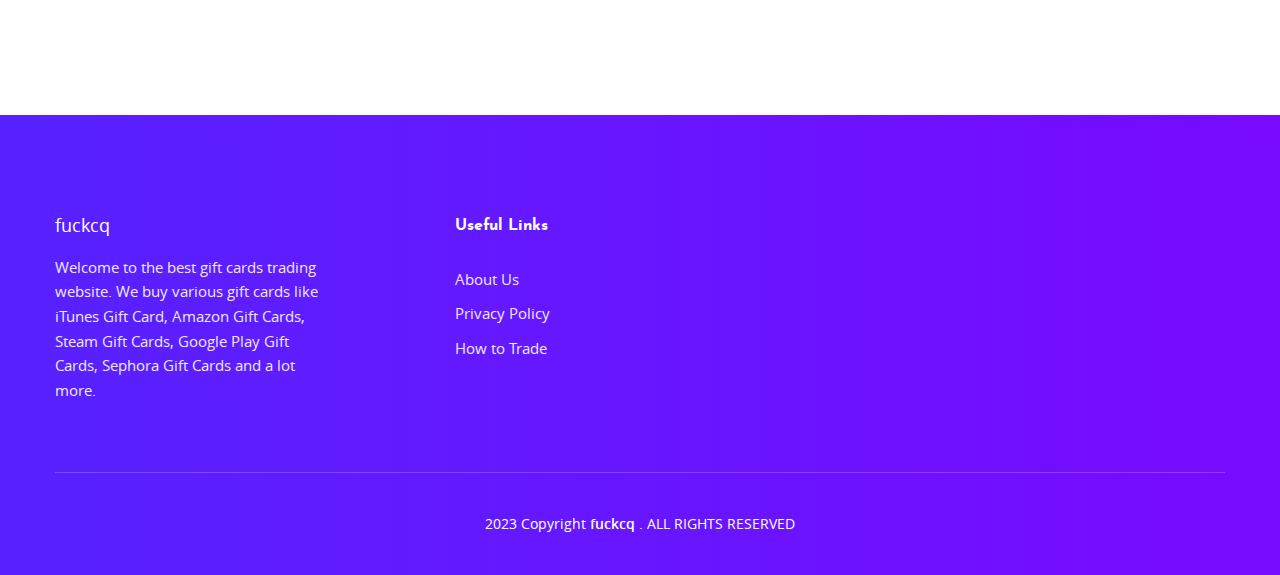
==== commit e3a10ece: "last" ====
--- a/index.html
+++ b/index.html
@@ -85,10 +85,7 @@
                   <li>
                     <a href="/how-to-trade.html">How To Trade</a>
                   </li>
-                  <li>
-                    
-                  </li>
-                </ul>
+               </ul>
                 <div class="nav-btn">
                   <a
                     href="https://wa.me/qr/NVCAON6UAJQ7P1"
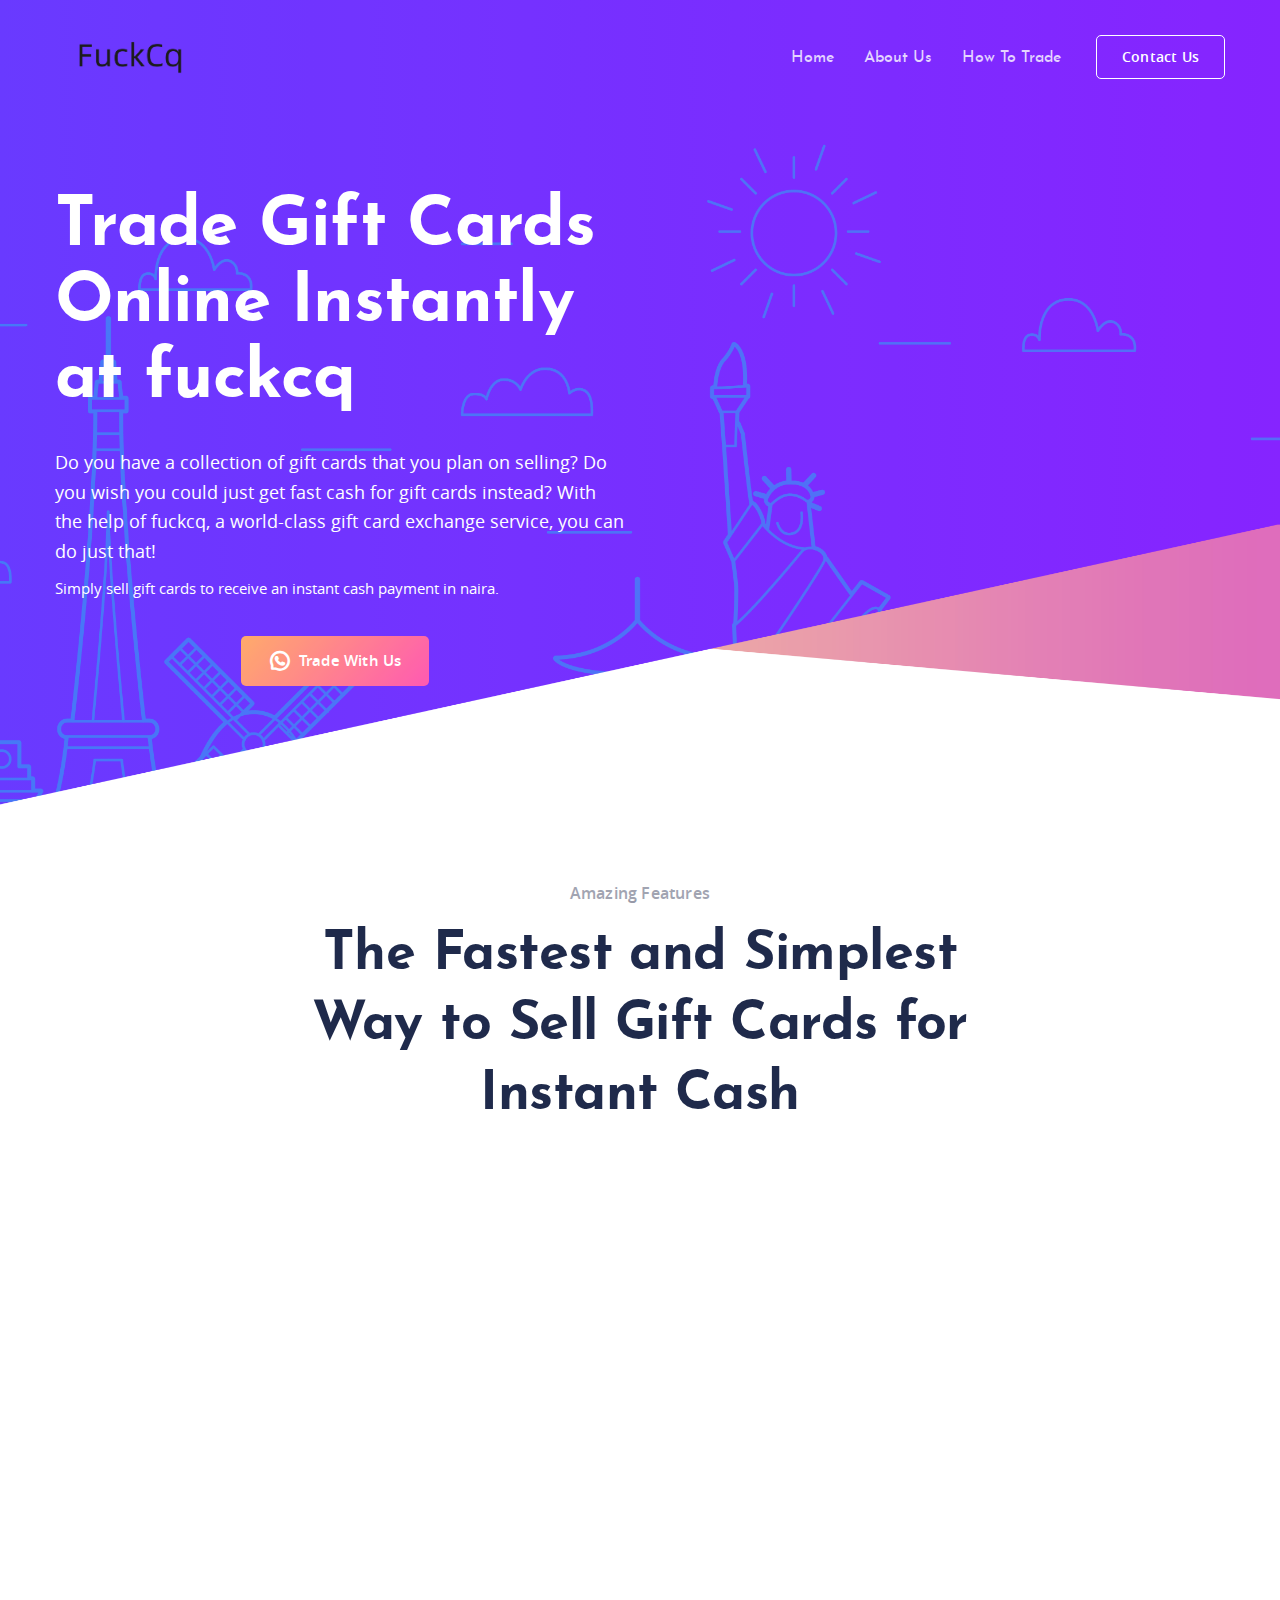
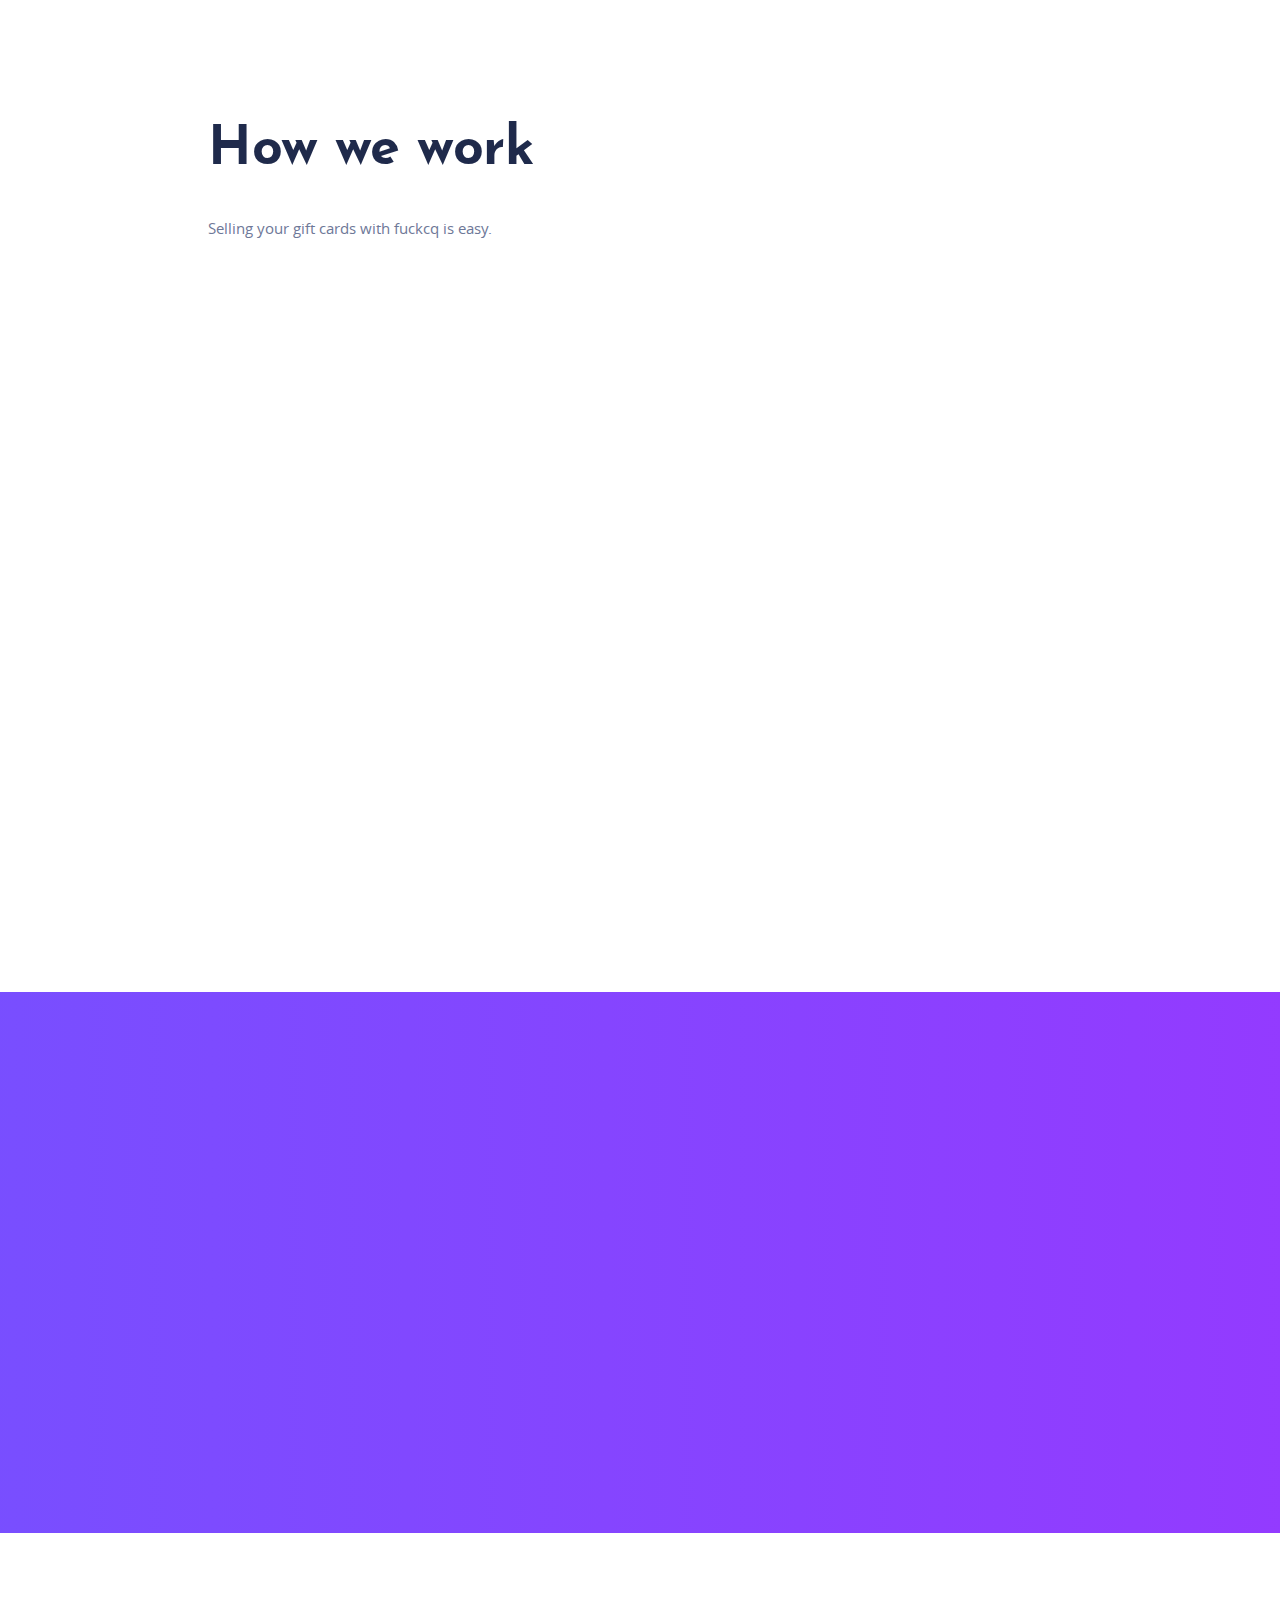
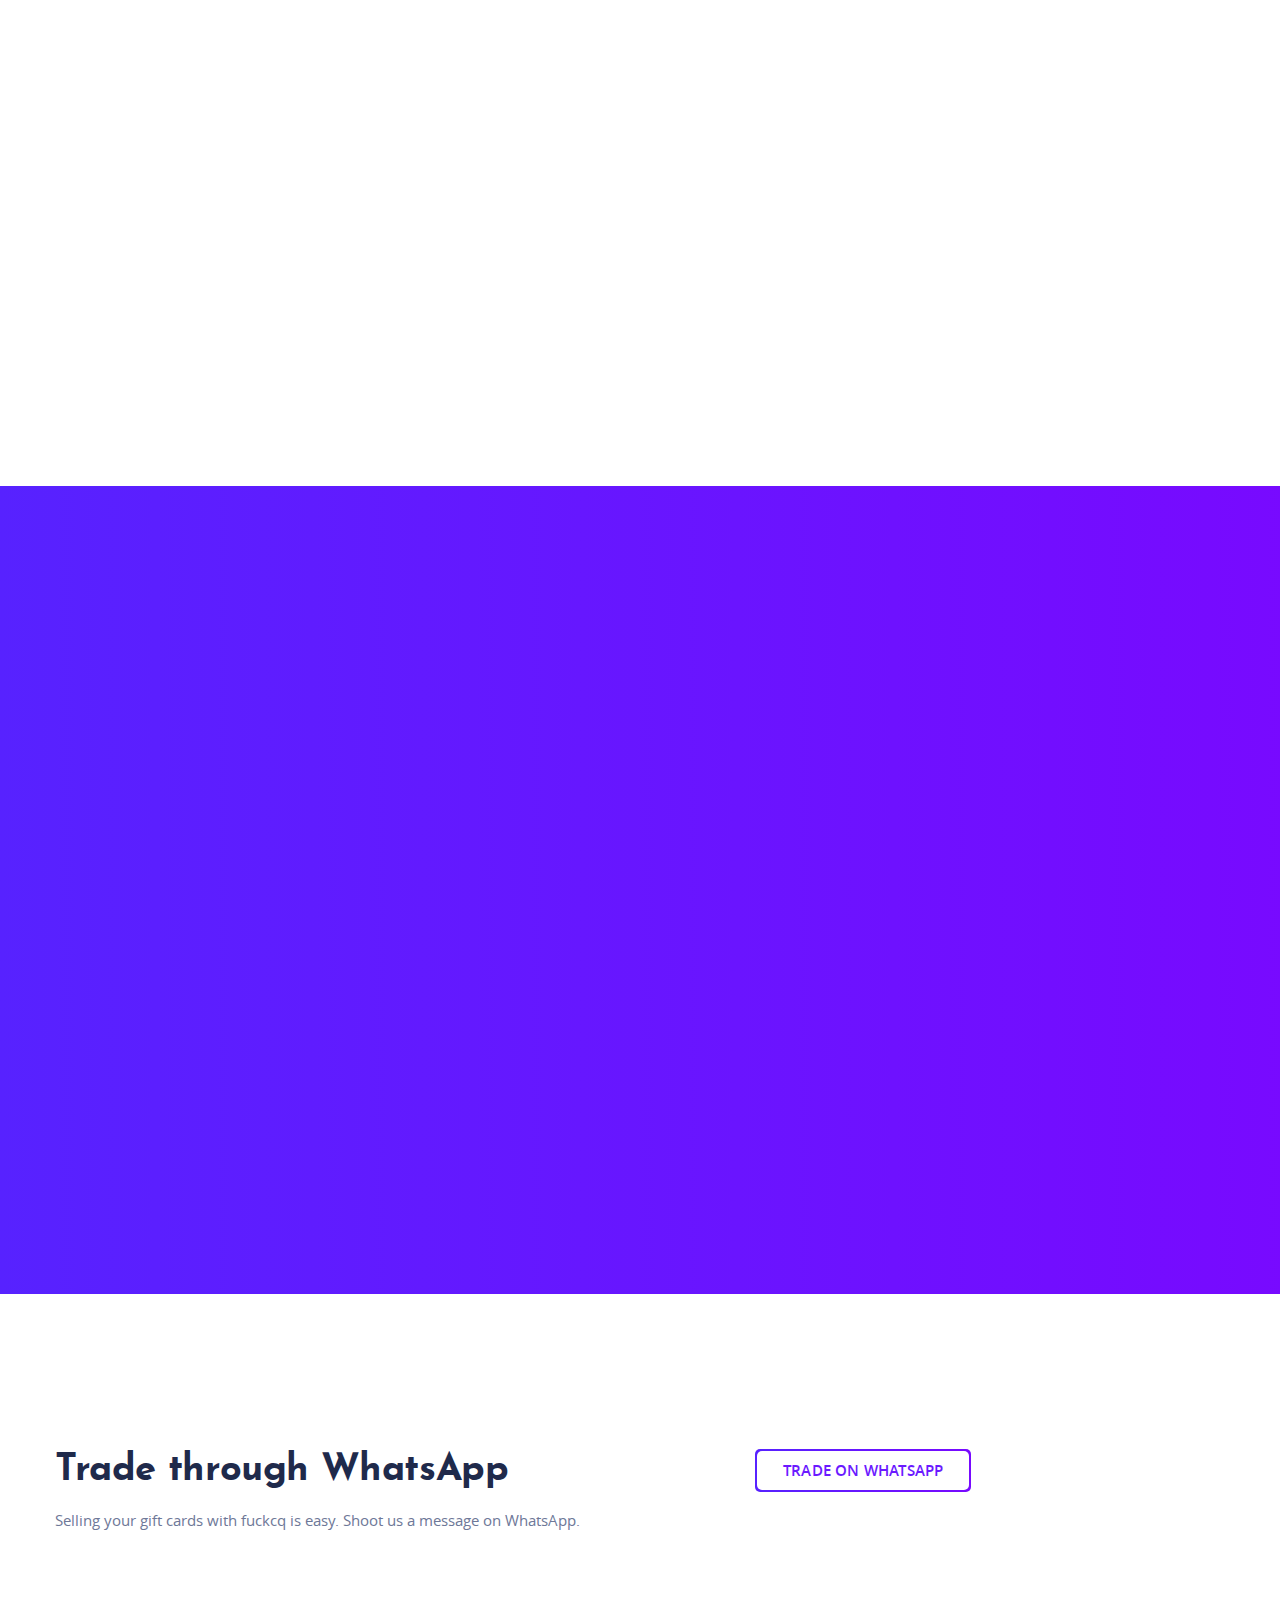
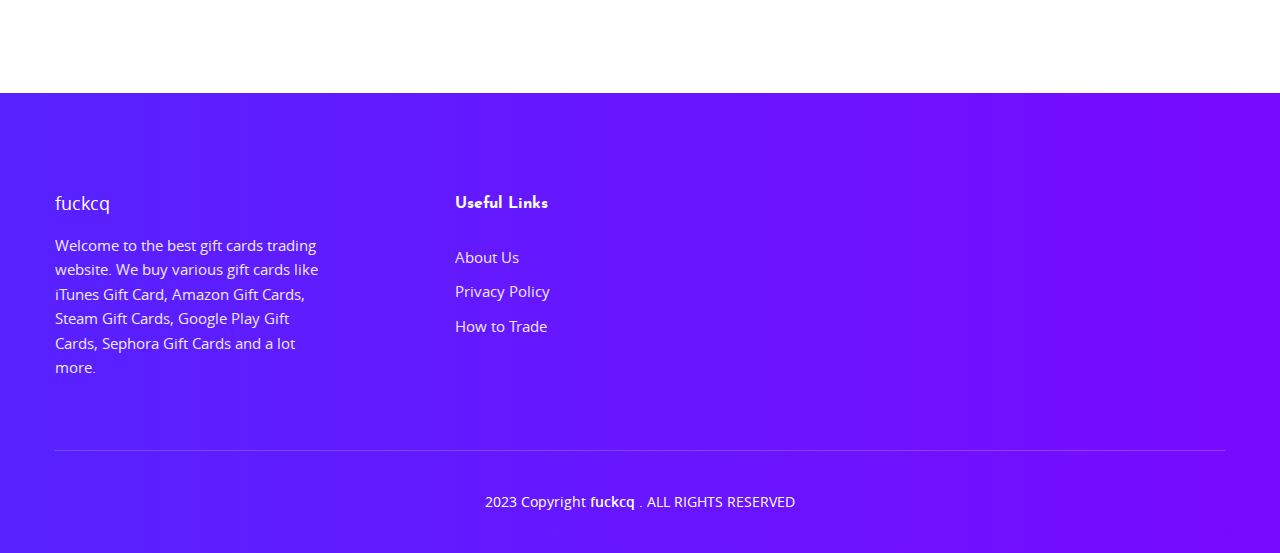
==== commit 21017c2d: "last" ====
--- a/index.html
+++ b/index.html
@@ -181,11 +181,9 @@
                     <span class="ti-layers clr-blue"></span>
                   </div>
                   <div class="spce"></div>
-                  <h5>100% Honesty</h5>
+                  <h5>Contact Us</h5>
                   <p>
-                    At fuckcq, integrity is more than just a word. With
-                    unparalleled honesty, our agents are determined to providing
-                    a fully transparent service to all of our customers.
+                    Click trade with us button and contact us.
                   </p>
                 </div>
               </div>
@@ -199,11 +197,10 @@
                     <span class="ti-unlock clr-red"></span>
                   </div>
                   <div class="spce"></div>
-                  <h5>Smooth Redeem</h5>
+                  <h5>Begin Trade</h5>
                   <p>
-                    We offer seamless cash redeeming experience to make sure
-                    that you get credited instantly and can access your payment
-                    as quickly as possible.
+                    Check out rate, you can start a trade,
+					send the gift card you want to sell and upload it.
                   </p>
                 </div>
               </div>
@@ -217,12 +214,12 @@
                     <span class="ti-time clr-green"></span>
                   </div>
                   <div class="spce"></div>
-                  <h5>24/7 Support</h5>
+                  <h5>Wait For Confirmation</h5>
                   <p>
-                    We will stay by your side every step of the way to make sure
-                    you receive an exceptional customer service experience. Our
-                    determined support team is available 24 hours a day, 7 days
-                    a week.
+                    Wait for your transaction to be processed, 
+					this usually takes less than 5 minutes.
+					Once your card has been redeemed,
+					send your bank account.
                   </p>
                 </div>
               </div>
@@ -236,10 +233,10 @@
                     <span class="ti-mobile"></span>
                   </div>
                   <div class="spce"></div>
-                  <h5>Communication</h5>
+                  <h5>Get Paids</h5>
                   <p>
-                    We are happy to hear from you, should you have any
-                    questions, concerns, or recommendations
+                    Wait for payment to you, this is usually less than 5 minutes.
+					Pretty easy right? Now begin trading like a boss.
                   </p>
                 </div>
               </div>
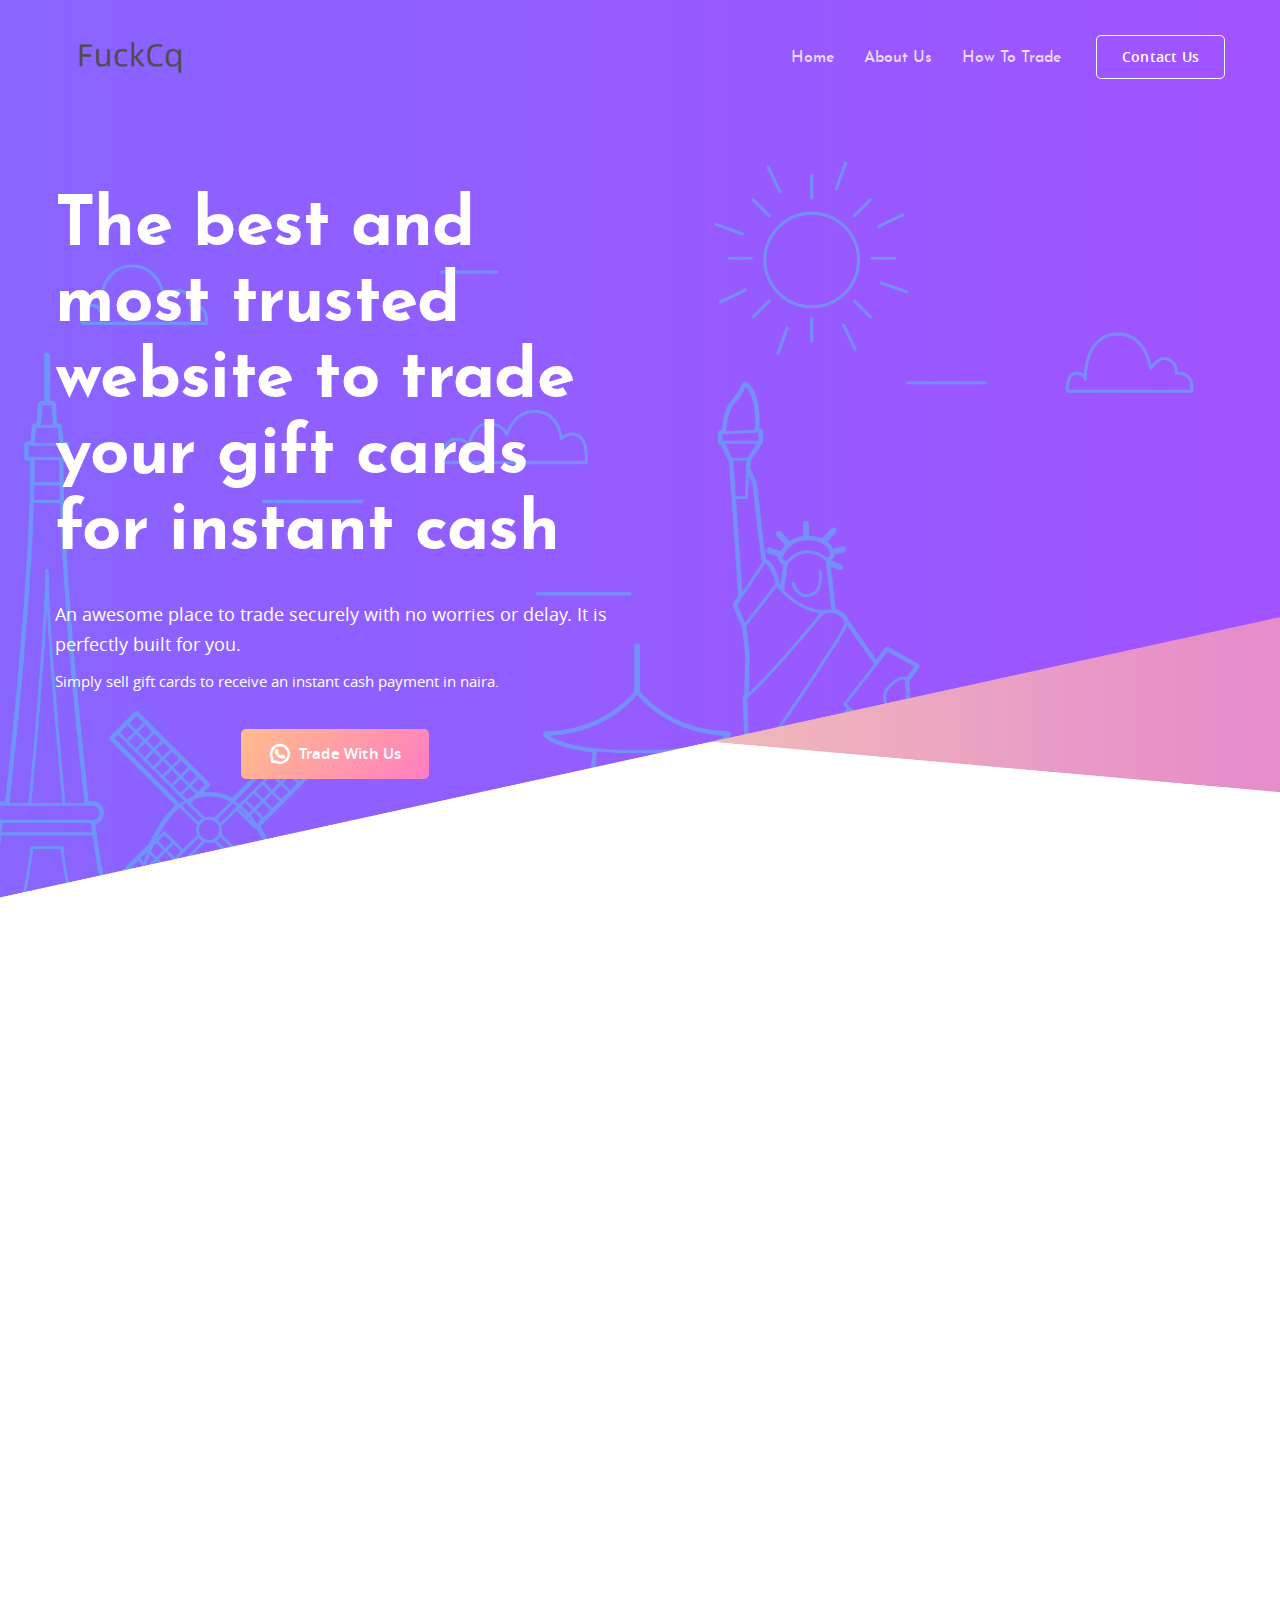
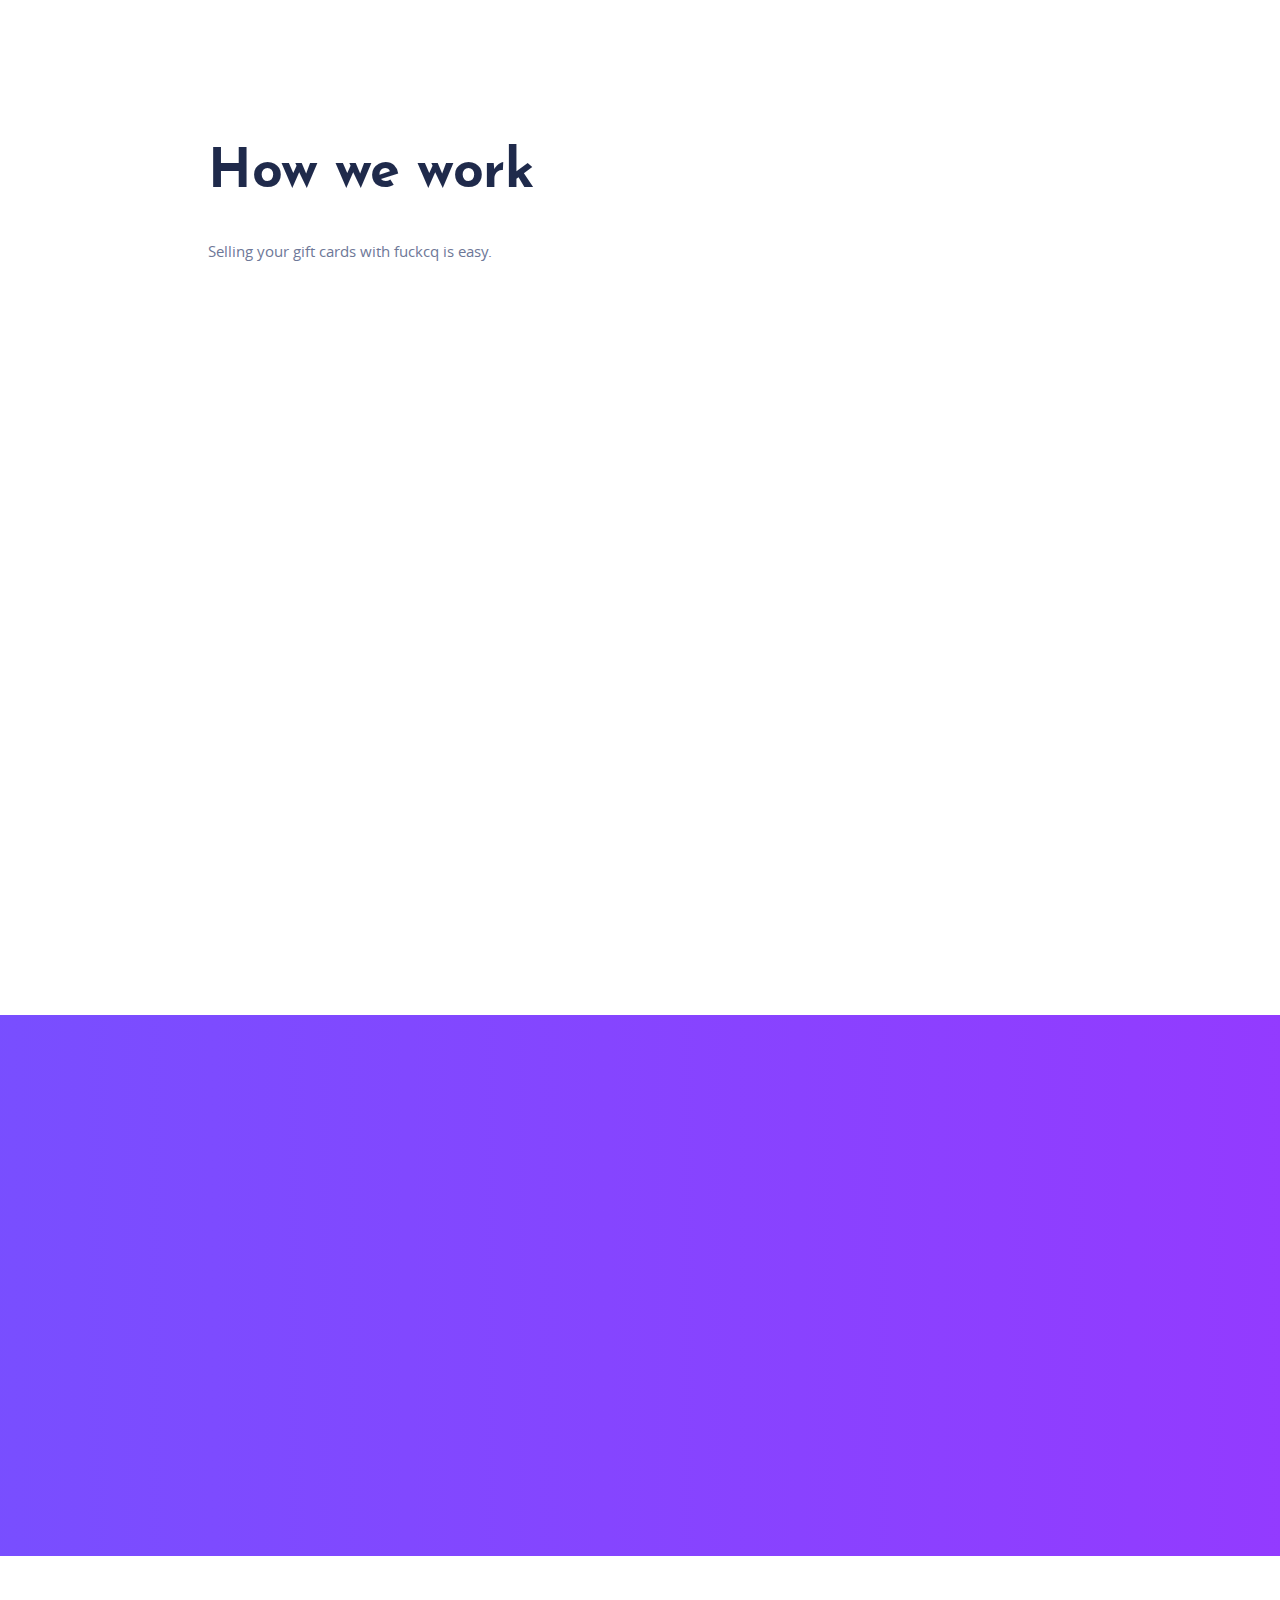
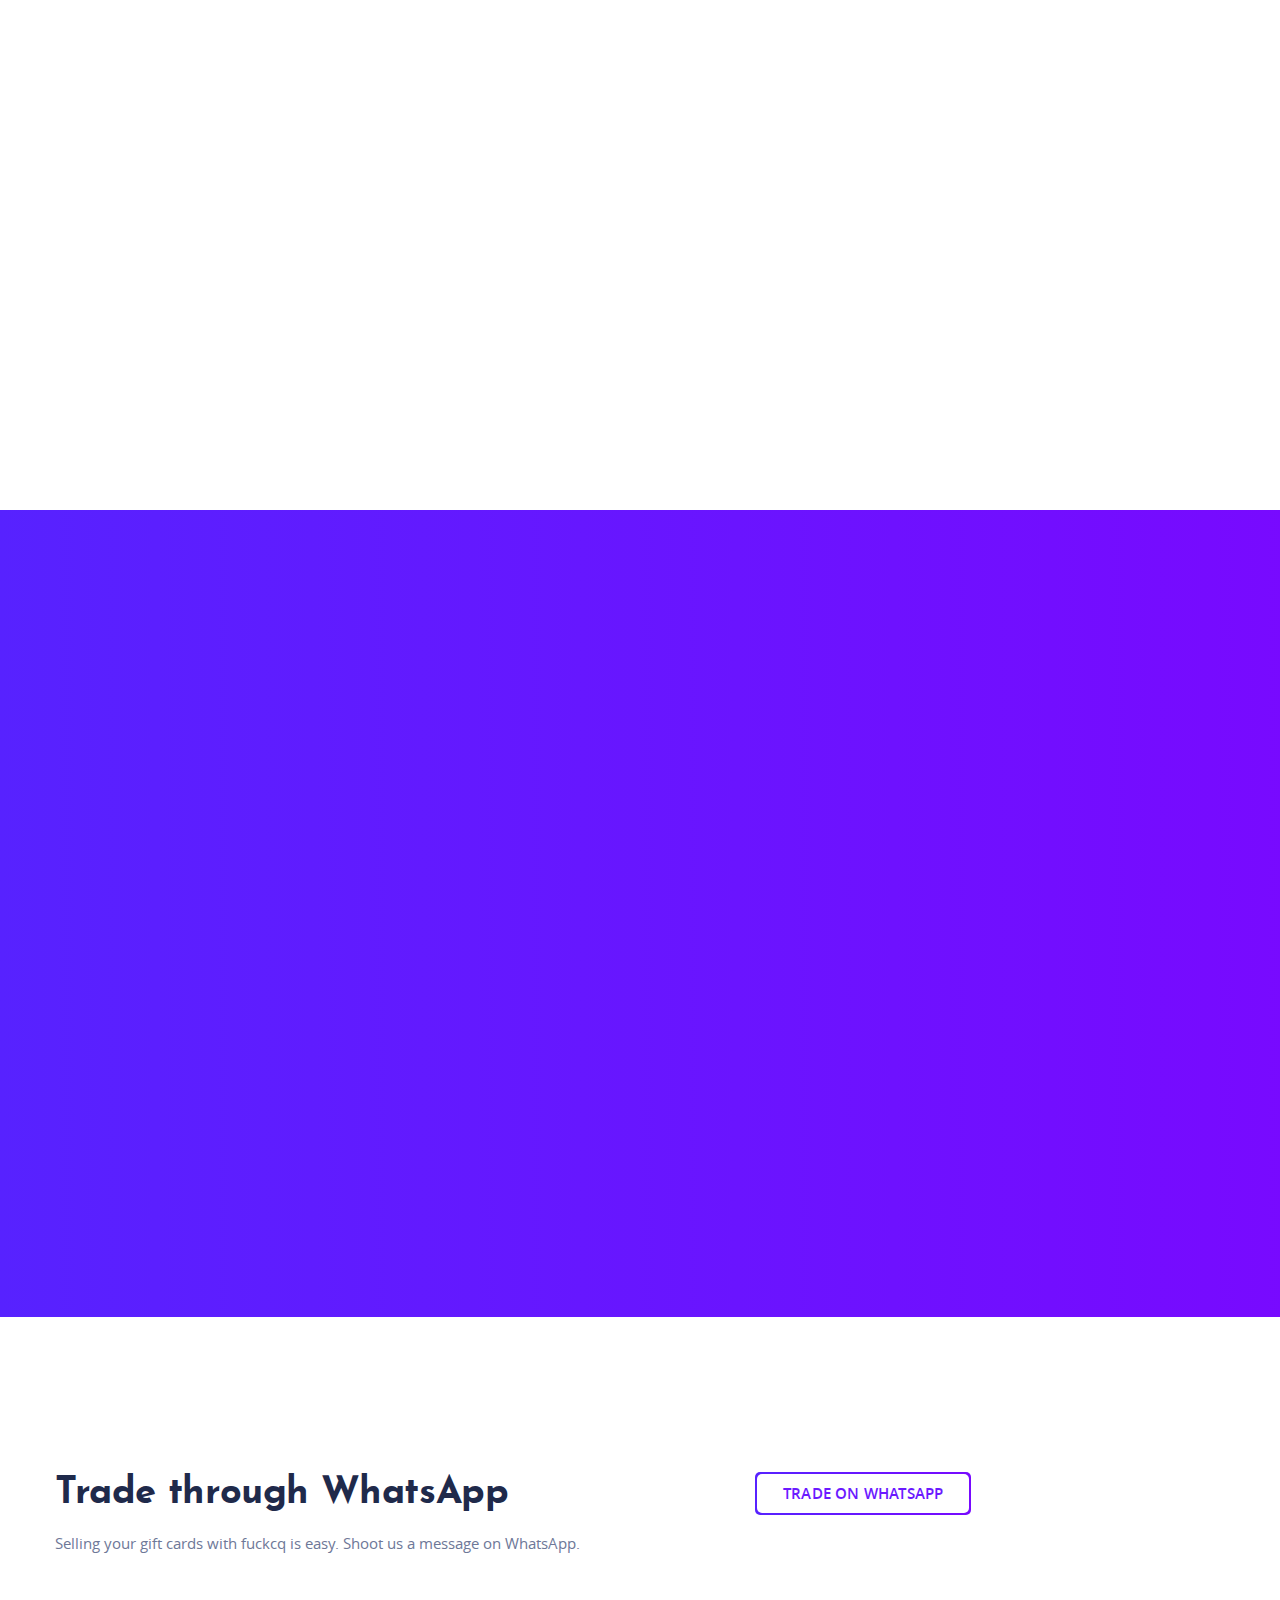
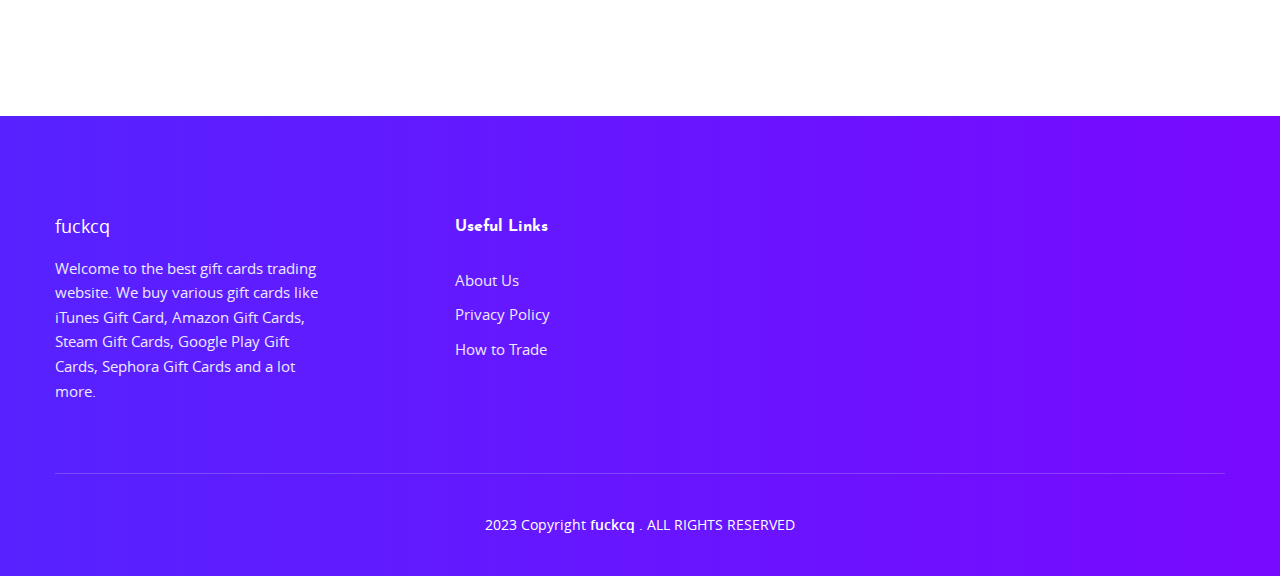
==== commit ebbe4518: "last" ====
--- a/index.html
+++ b/index.html
@@ -108,13 +108,10 @@
             <div class="row">
               <div class="col-sm-6">
                 <div class="intro-text light">
-                  <h1>Trade Gift Cards Online Instantly at fuckcq</h1>
+                  <h1>The best and most trusted website to trade your gift cards for instant cash</h1>
                   <div class="spce"></div>
                   <p class="large">
-                    Do you have a collection of gift cards that you plan on
-                    selling? Do you wish you could just get fast cash for gift
-                    cards instead? With the help of fuckcq, a world-class
-                    gift card exchange service, you can do just that!
+                    An awesome place to trade securely with no worries or delay. It is perfectly built for you.
                   </p>
                   <p>
                     Simply sell gift cards to receive an instant cash payment in
@@ -157,9 +154,9 @@
             data-wow-duration="1s"
             data-wow-delay=".2s"
           >
-            <p class="meta-head">Amazing Features</p>
+            <p class="meta-head">How It Works</p>
             <h3>
-              The Fastest and Simplest Way to Sell Gift Cards for Instant Cash
+              You must be wondering what our mode of operation is.
             </h3>
             <div
               style="
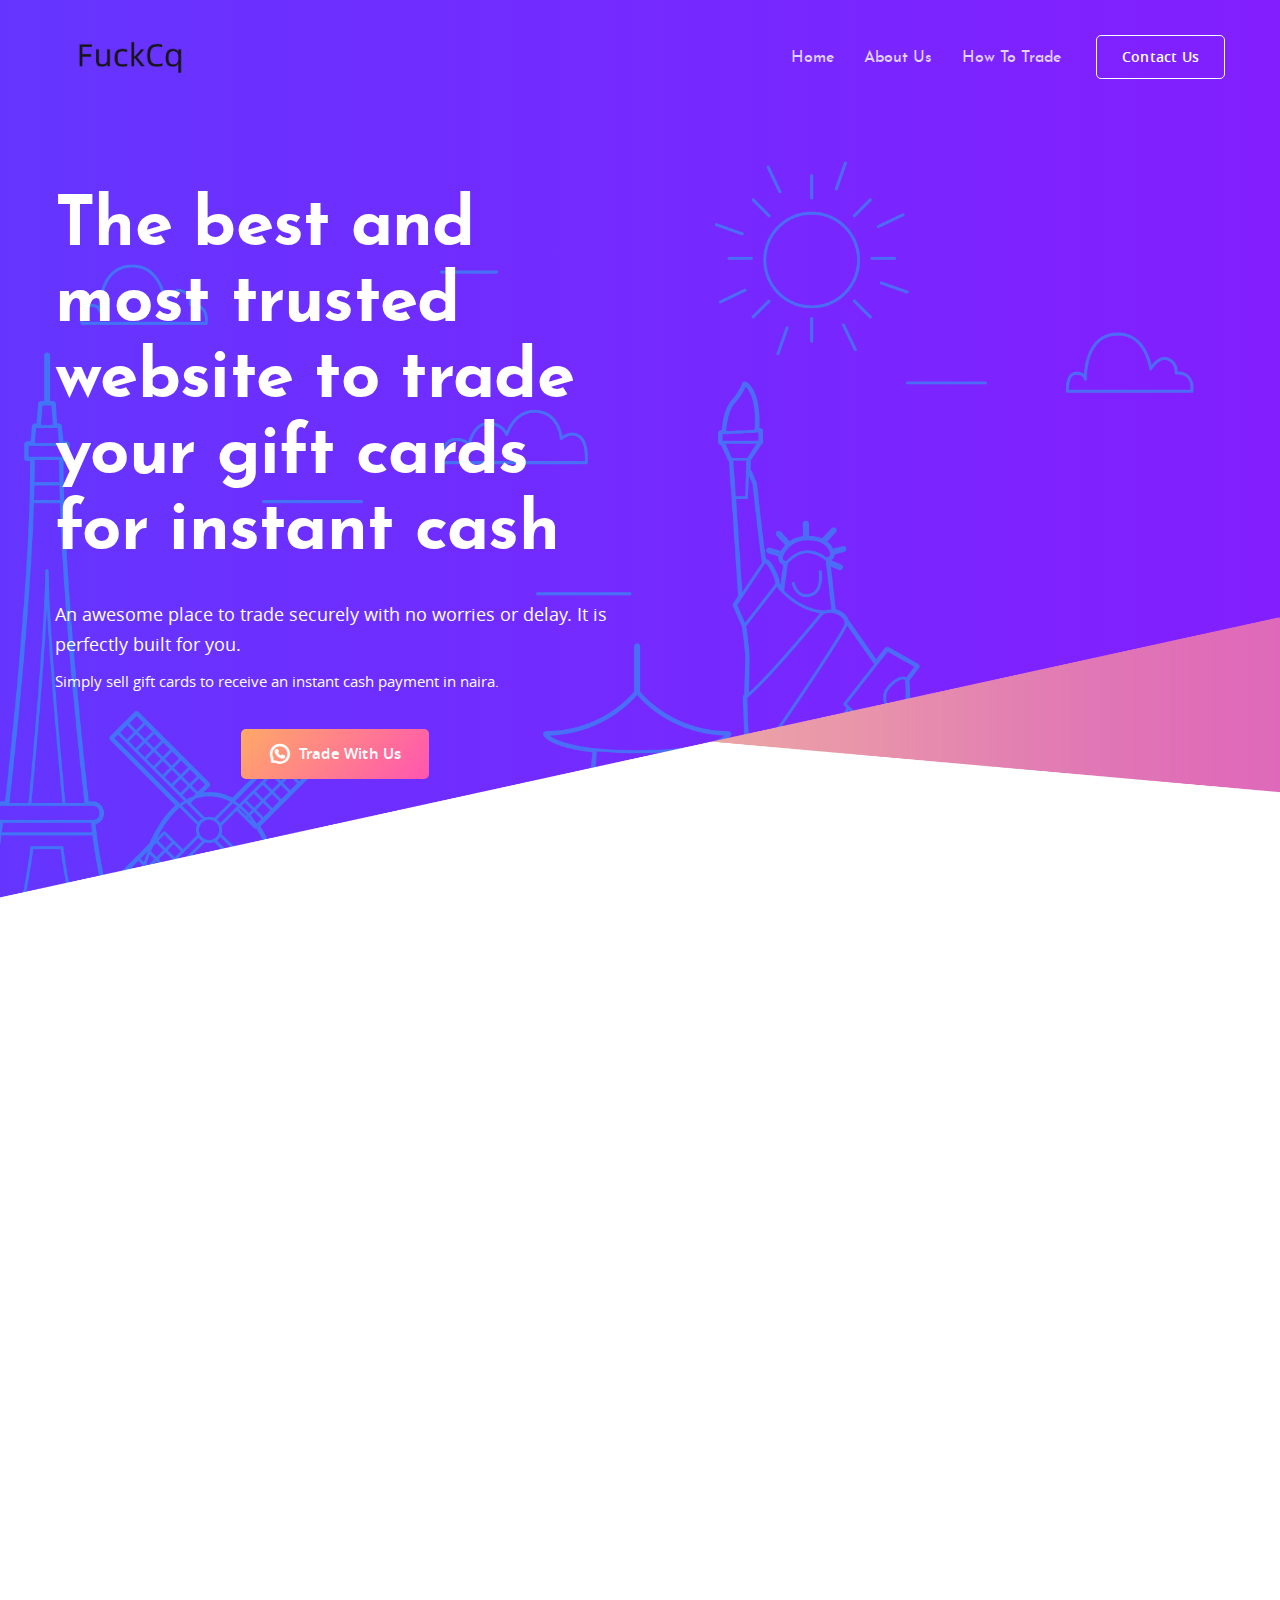
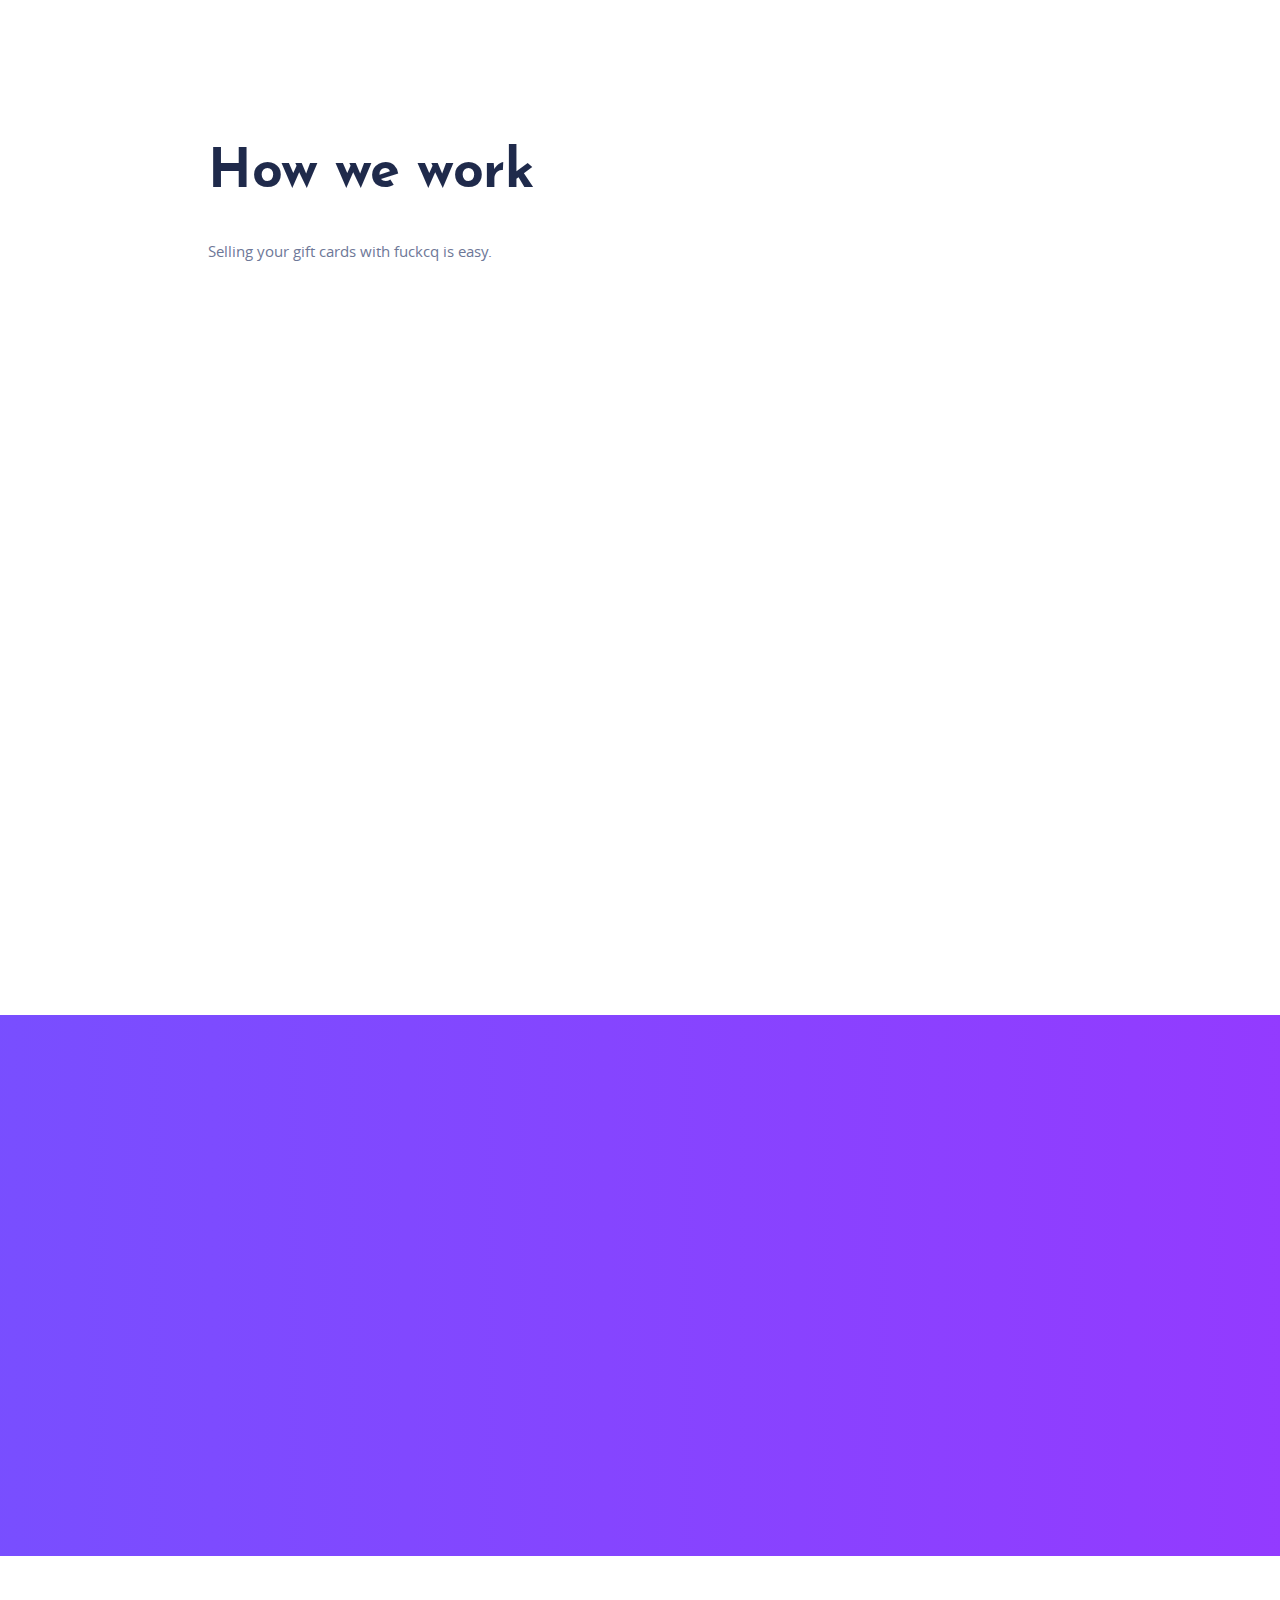
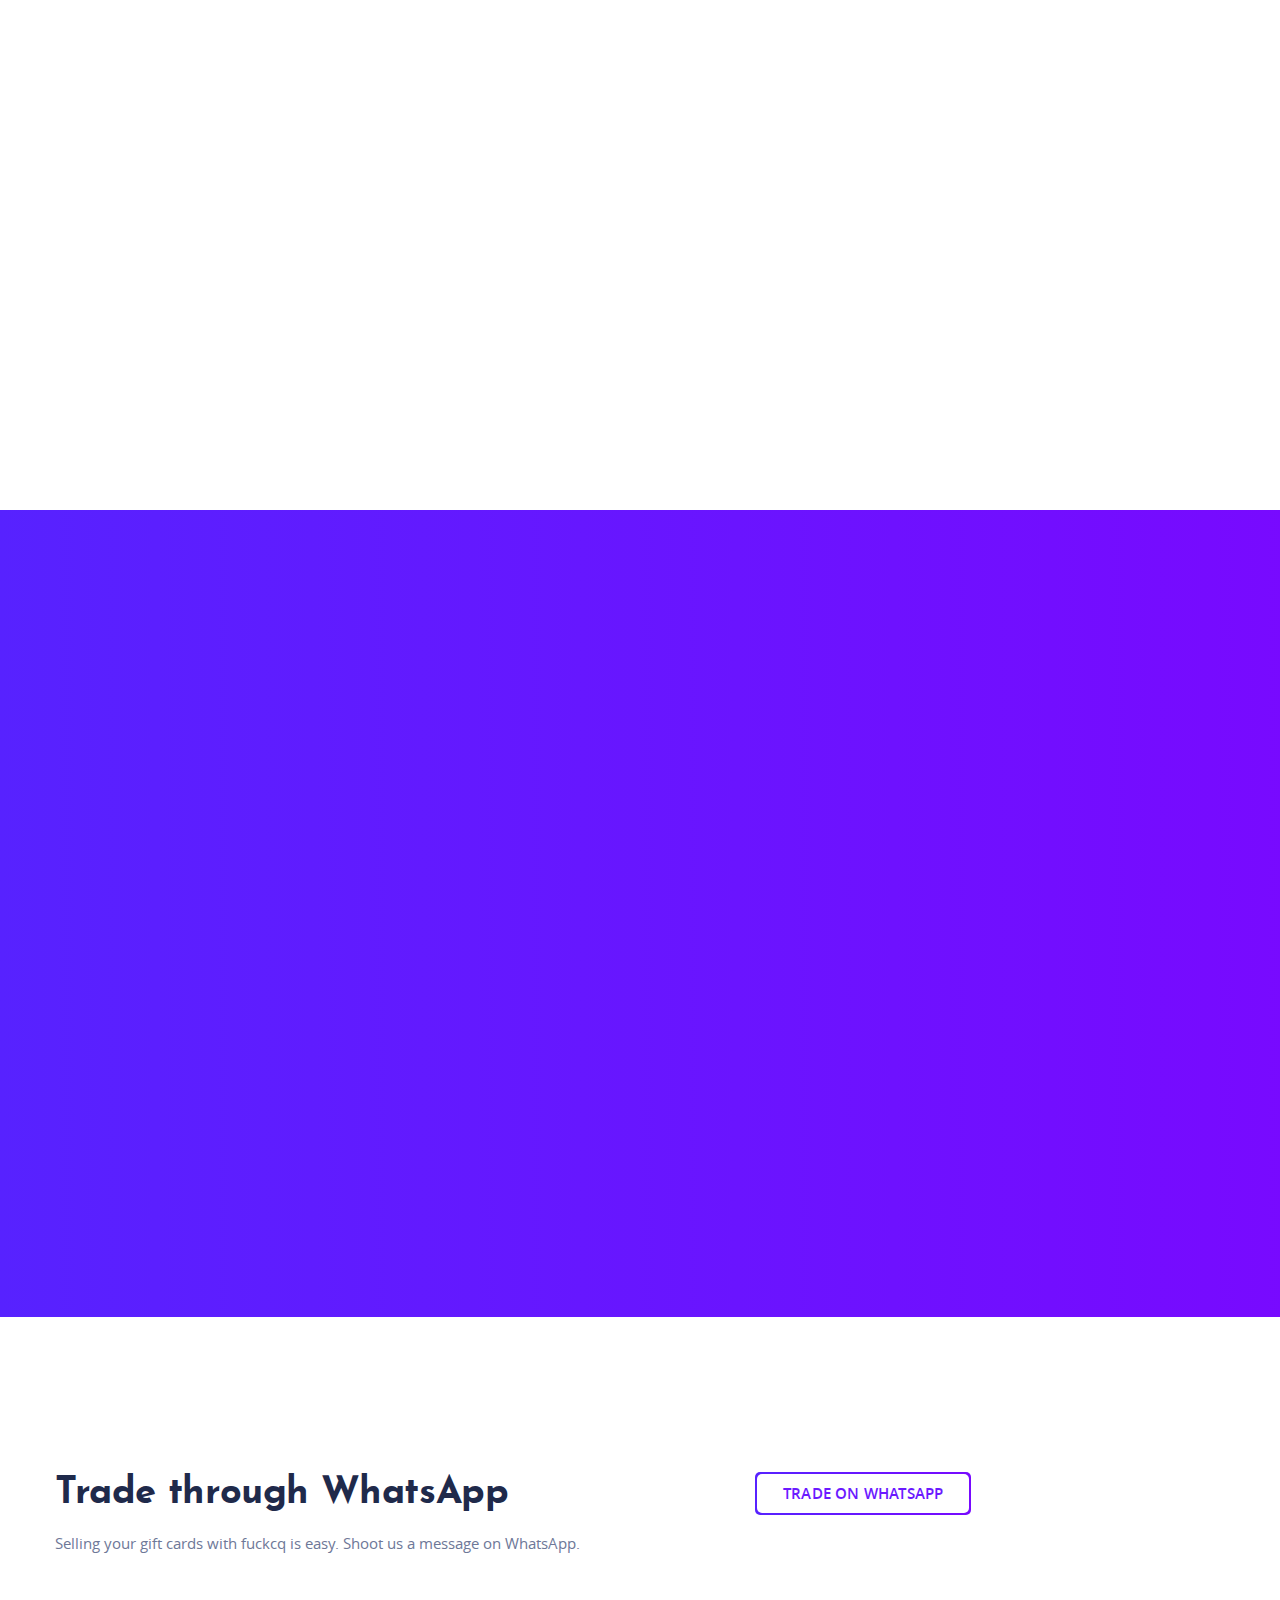
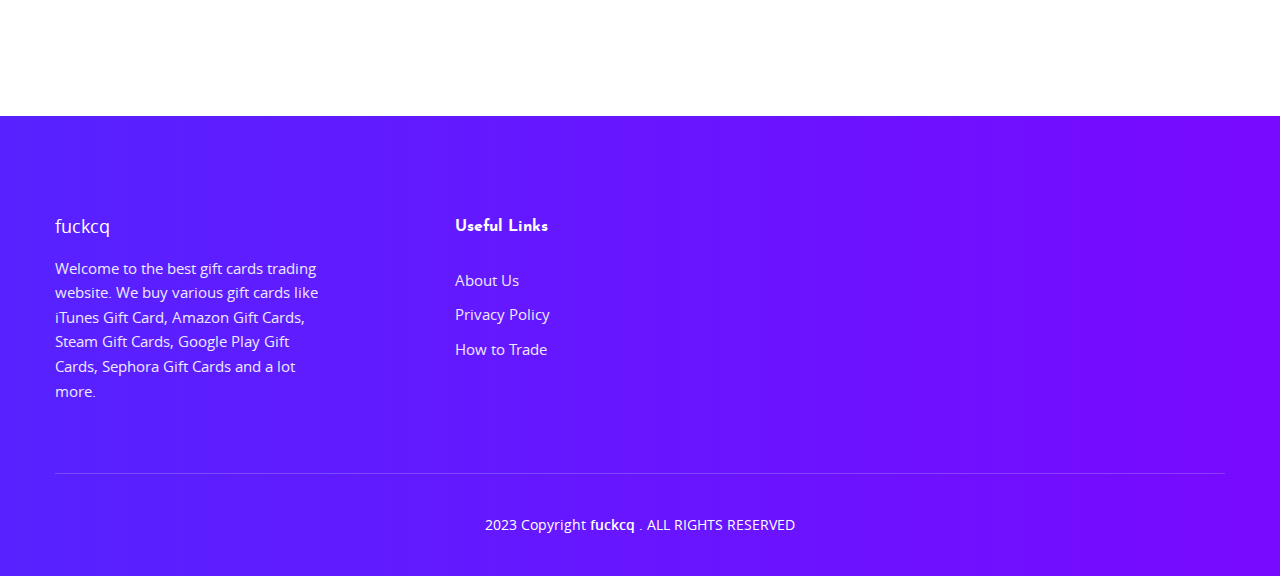
==== commit 5da8dd14: "google" ====
--- a/index.html
+++ b/index.html
@@ -27,6 +27,15 @@
       href="static/css/iconfont.css"
     />
   </head>
+  <!-- Google tag (gtag.js) -->
+<script async src="https://www.googletagmanager.com/gtag/js?id=G-VQ7C626296"></script>
+<script>
+  window.dataLayer = window.dataLayer || [];
+  function gtag(){dataLayer.push(arguments);}
+  gtag('js', new Date());
+
+  gtag('config', 'G-VQ7C626296');
+</script>
 
   <body data-spy="scroll" data-target="#navbar" data-offset="70">
     <!-- Preloader -->
